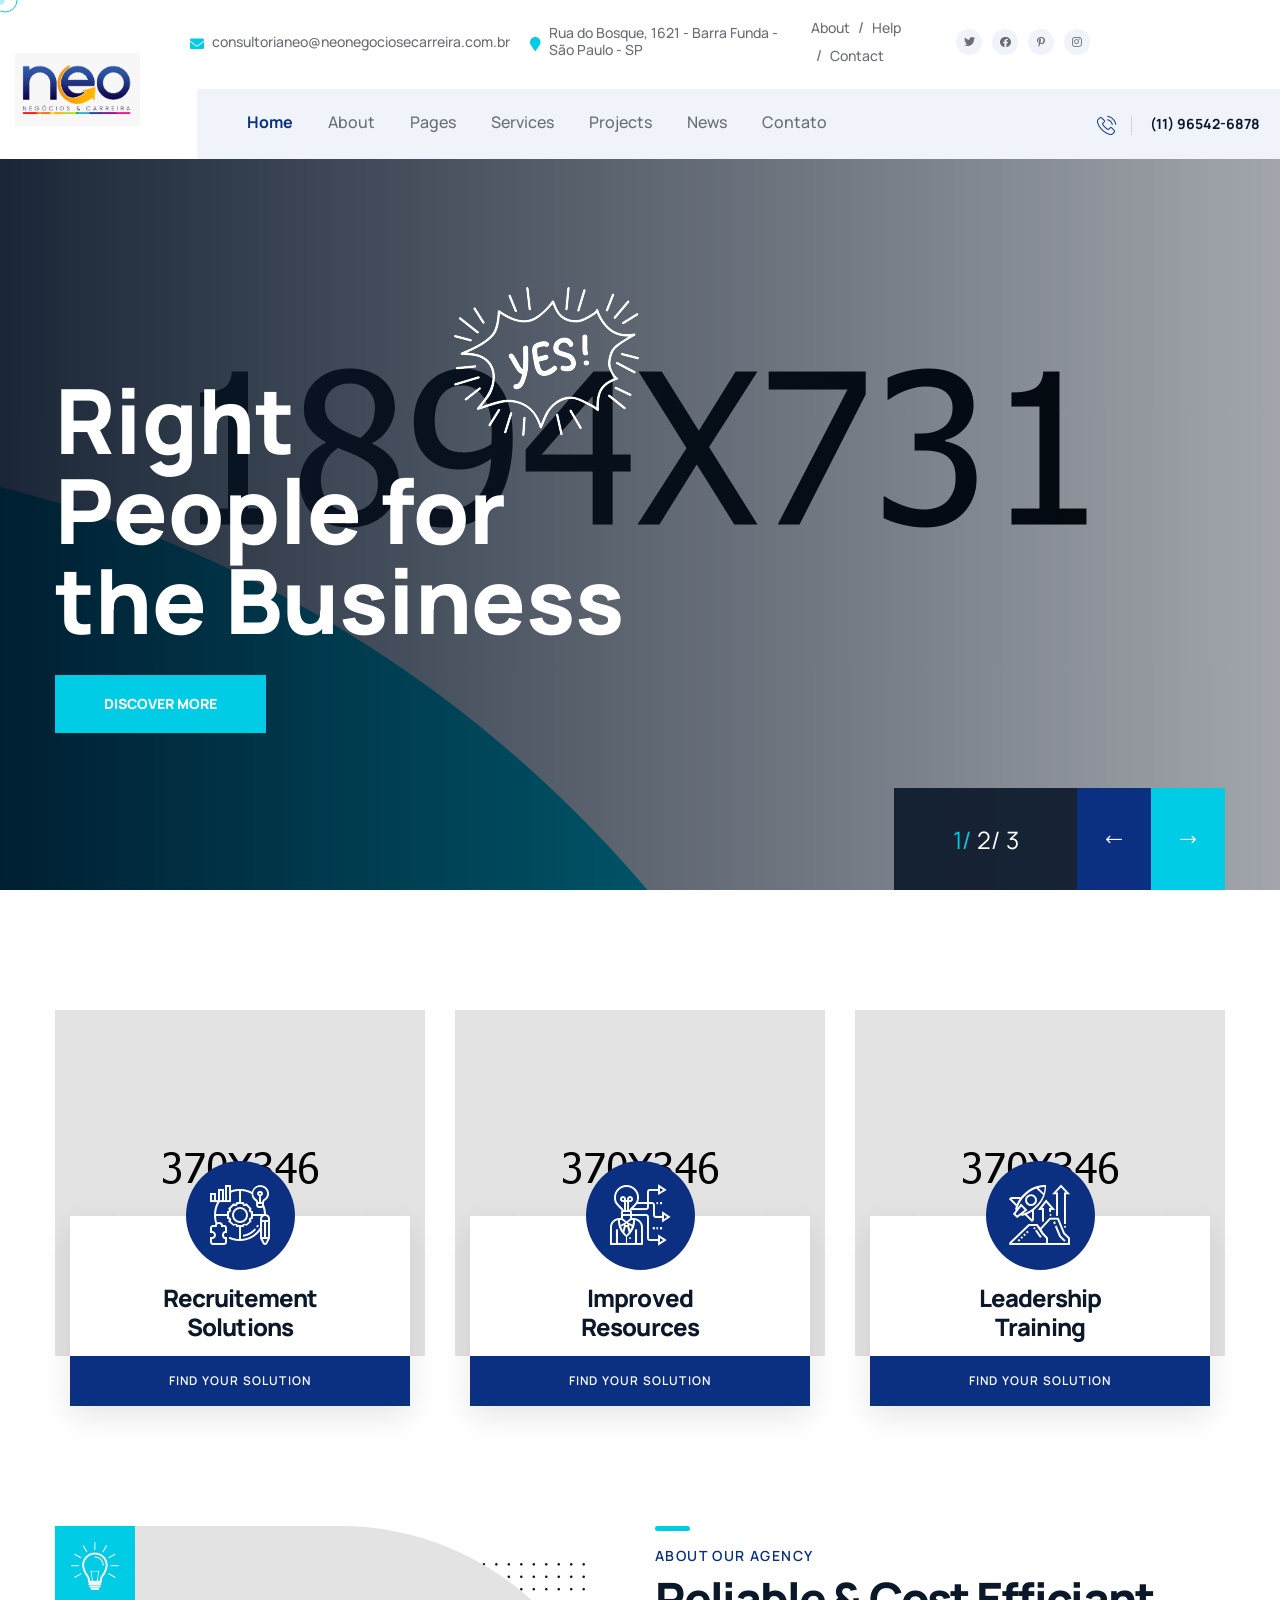
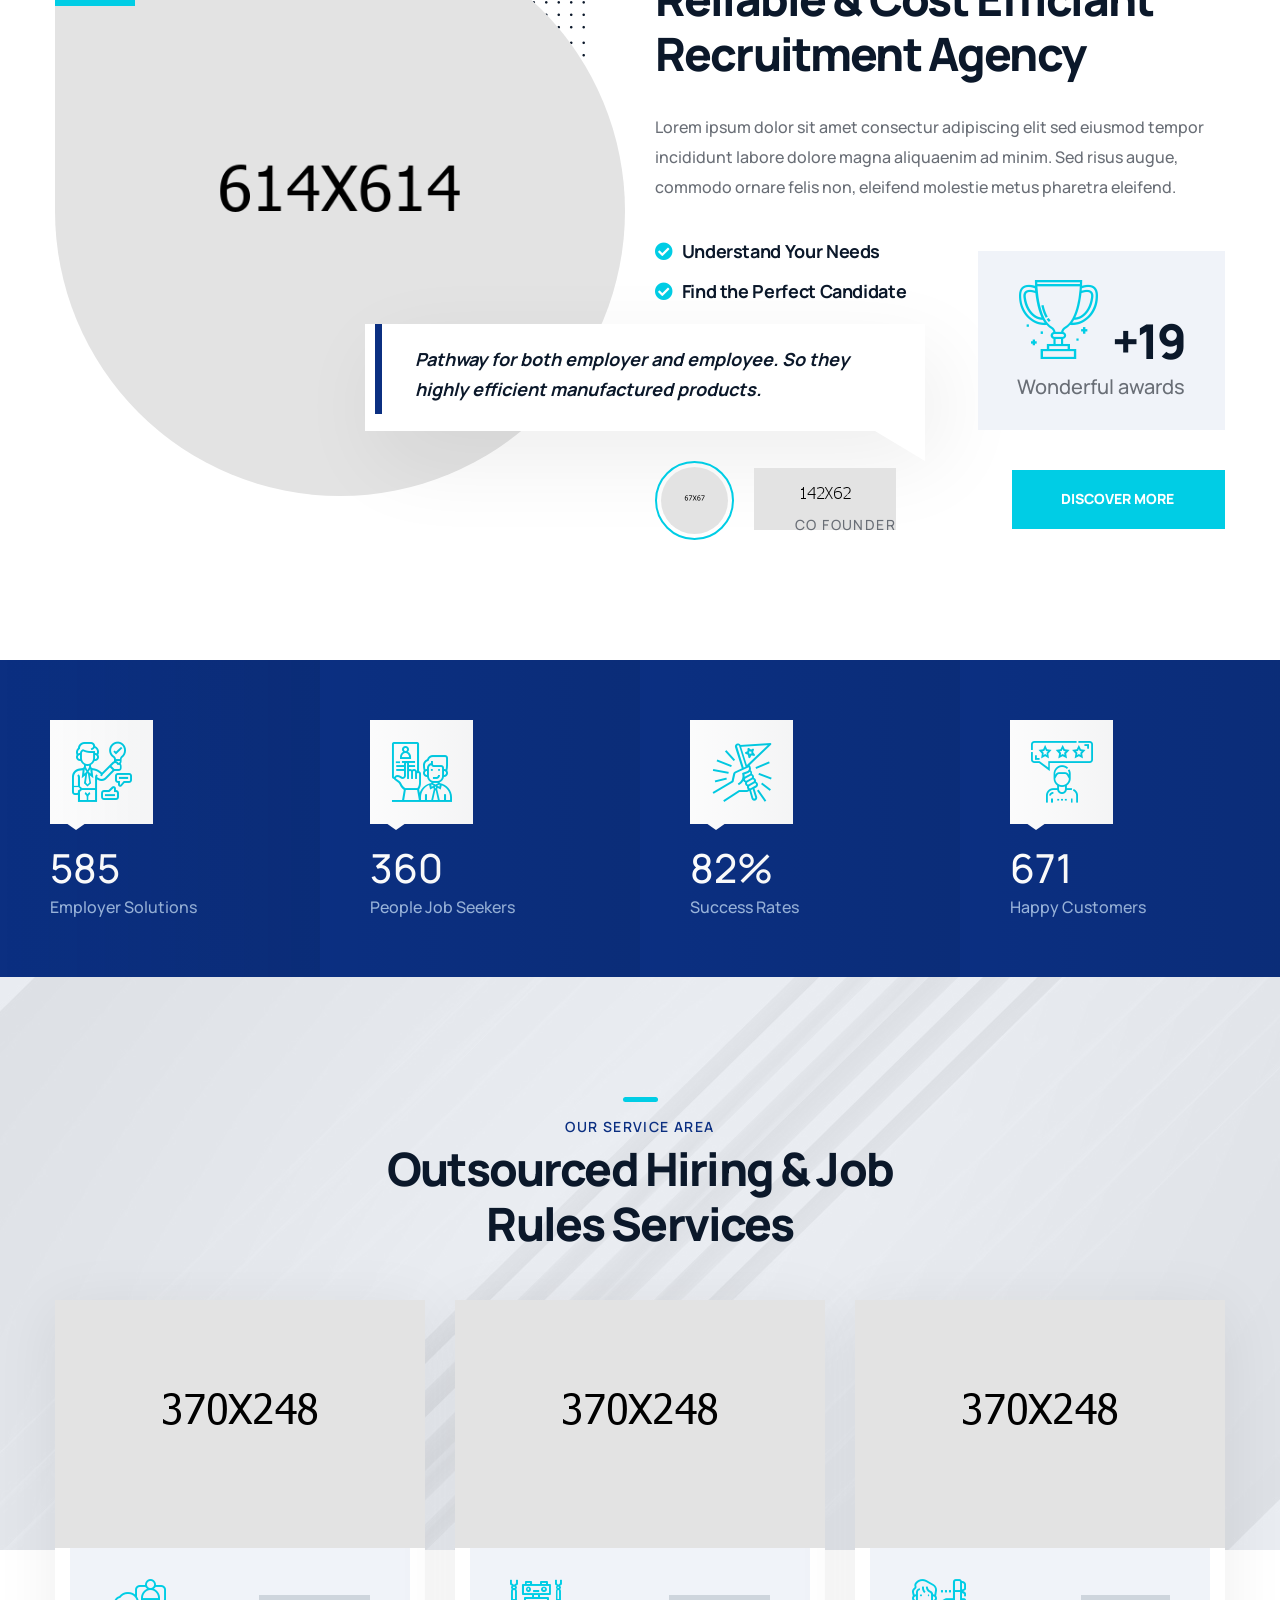
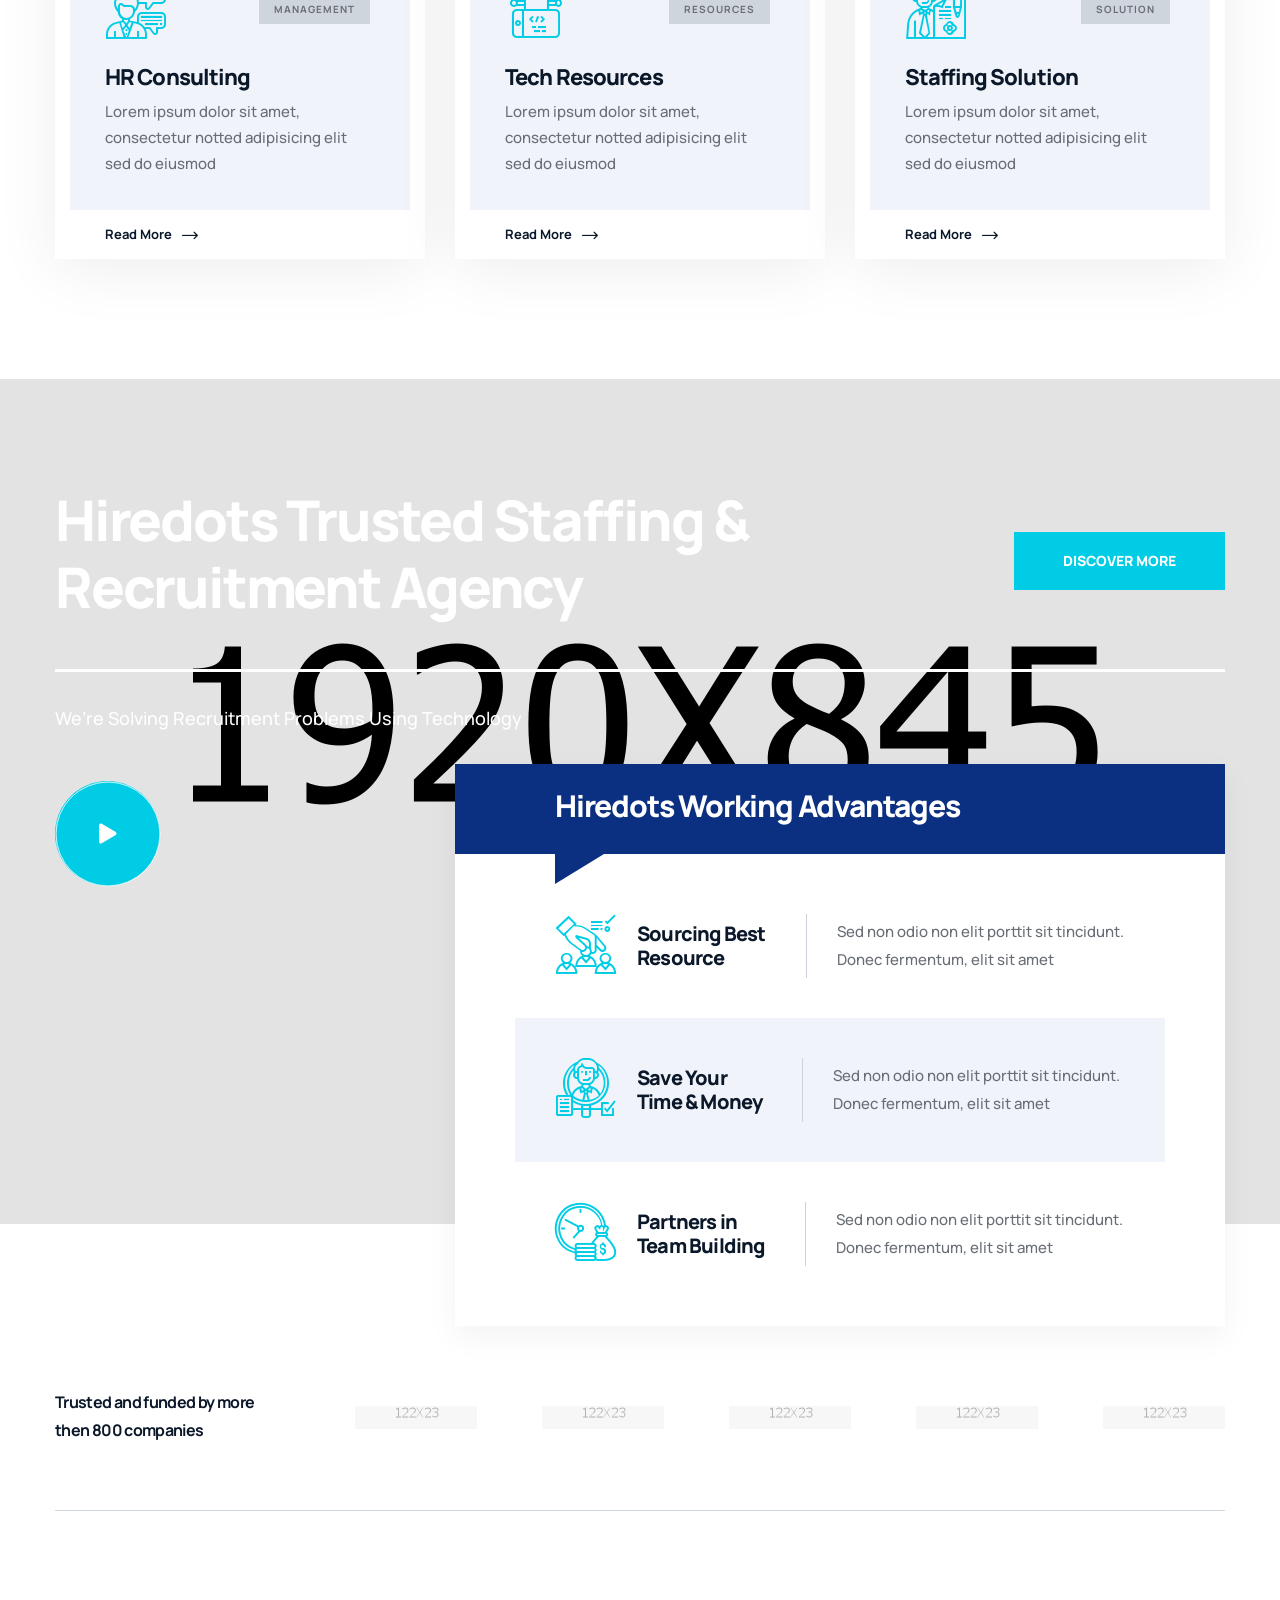
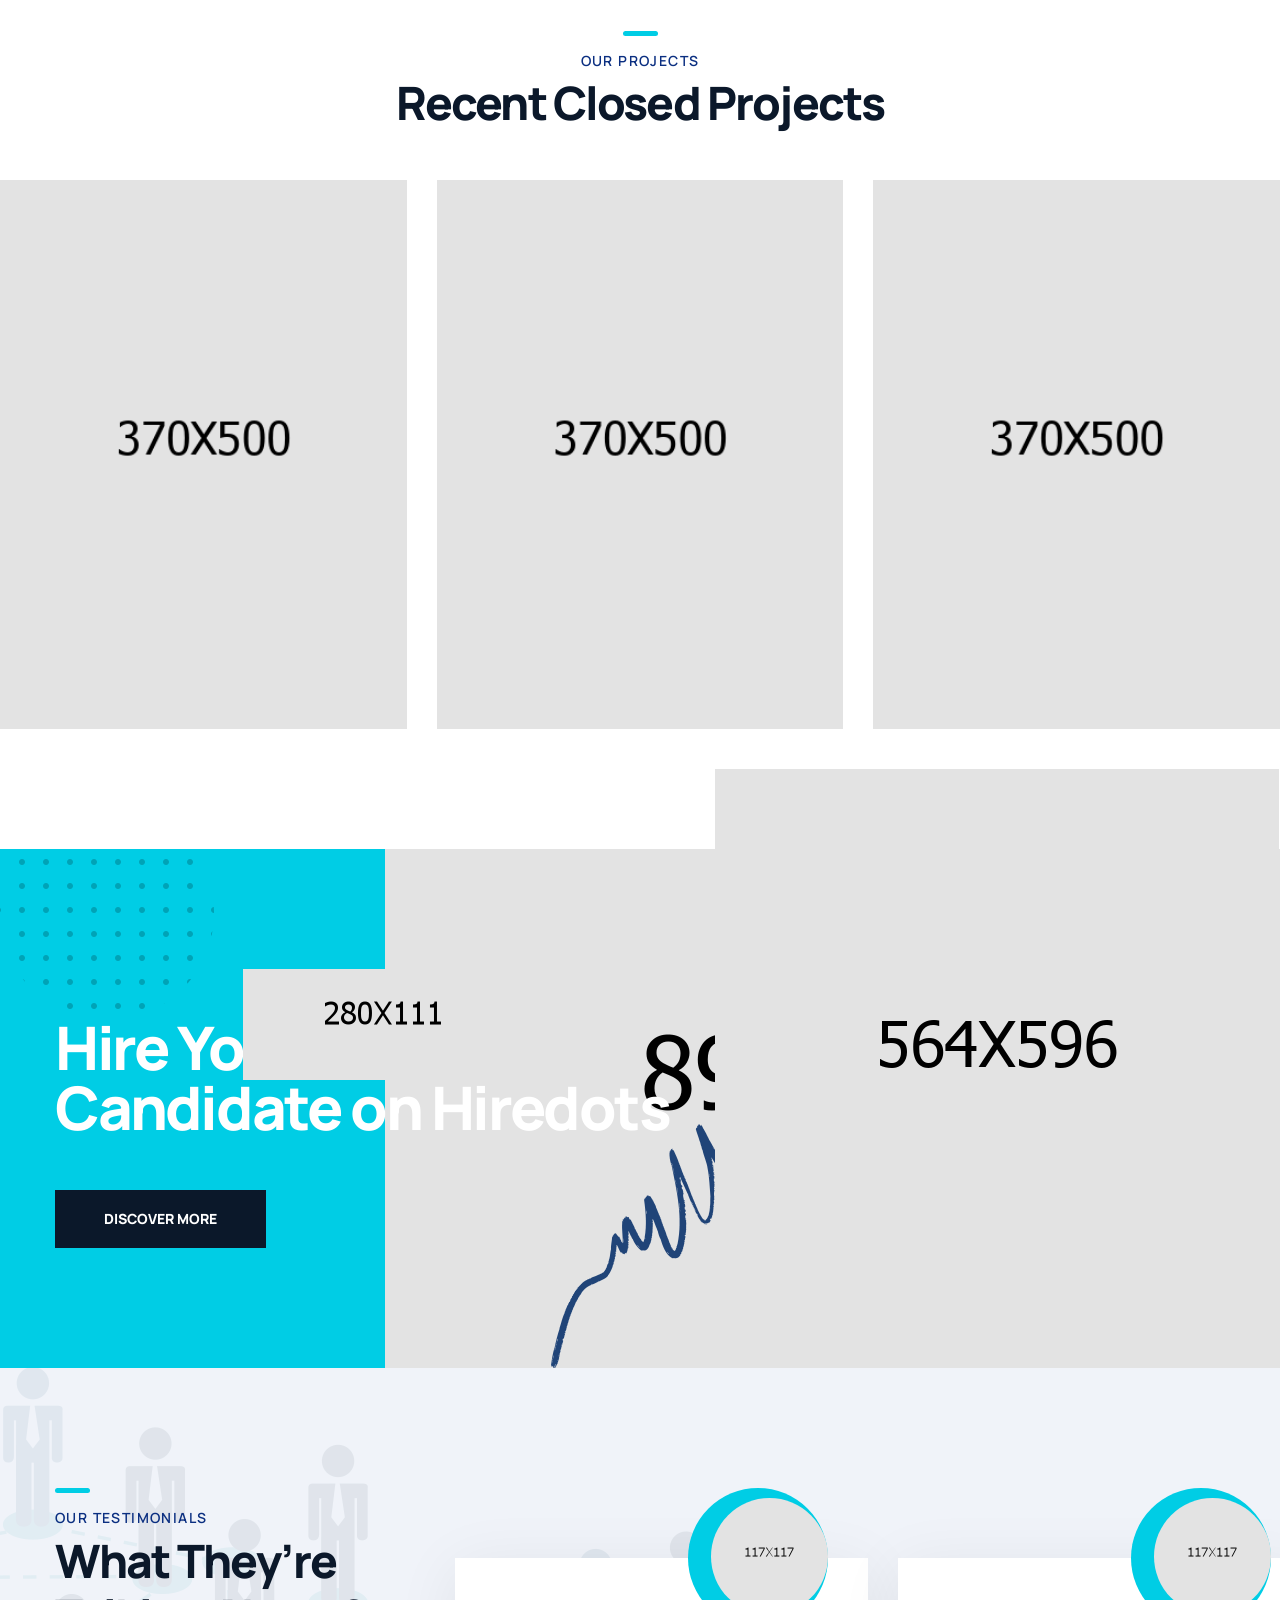
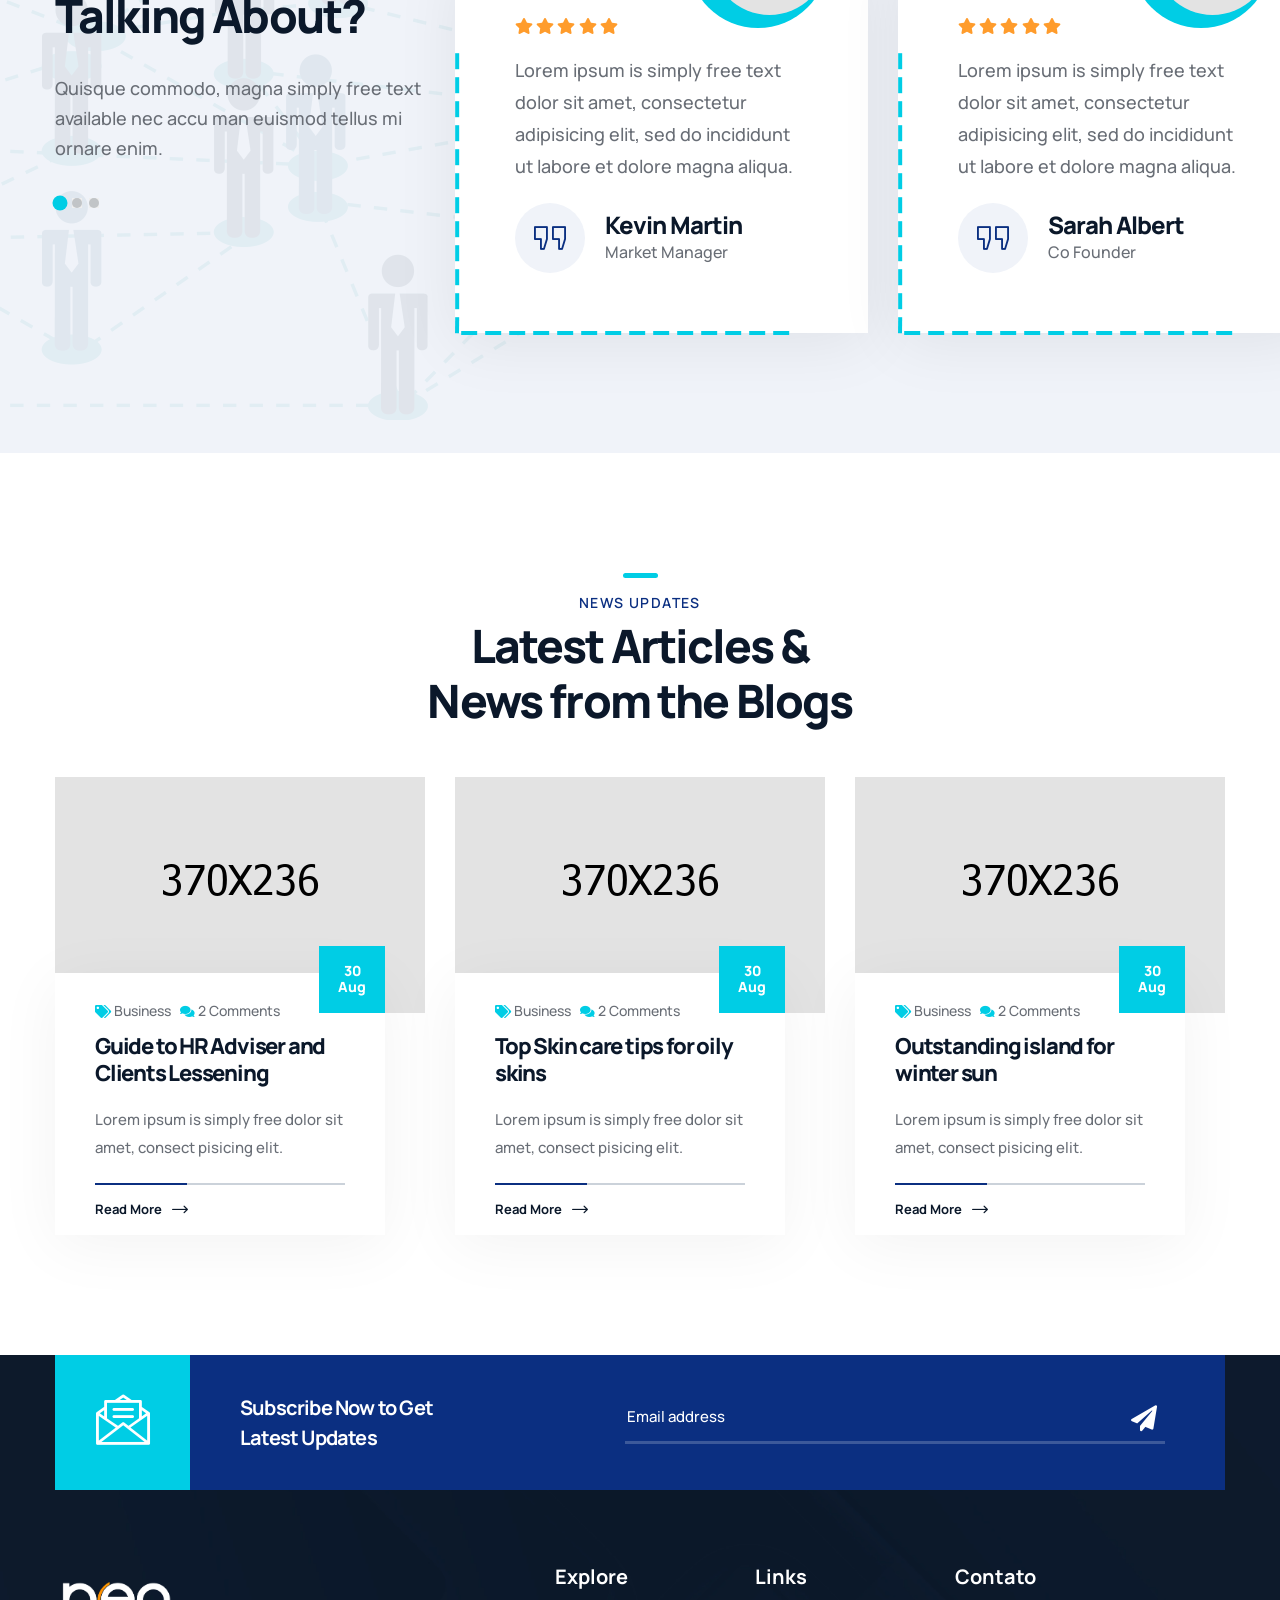
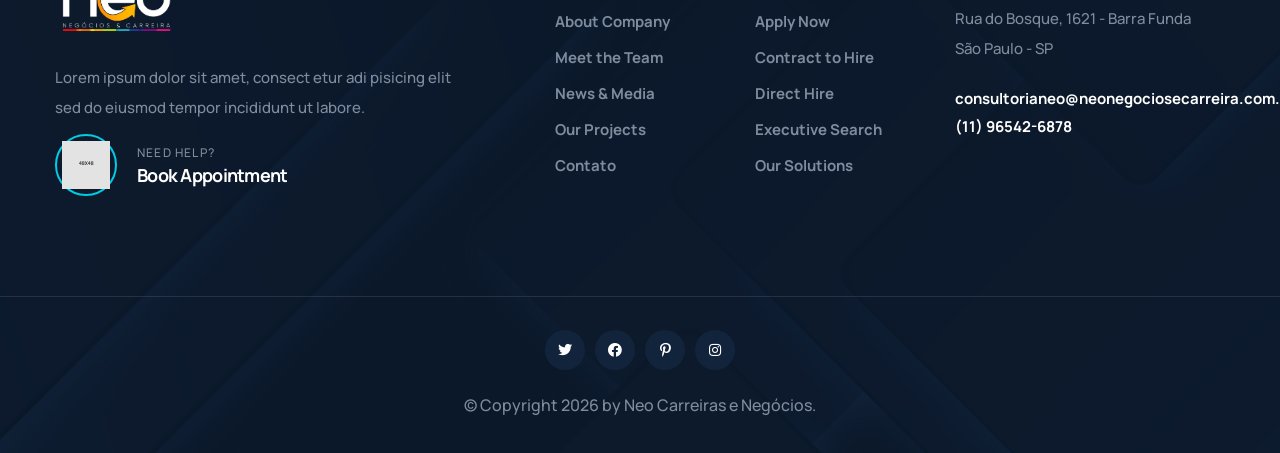
==== index.html @ b3f062ee "initial commit" ====
<!DOCTYPE html>
<html lang="en">

<head>
    <meta charset="UTF-8">
    <meta name="viewport" content="width=device-width, initial-scale=1.0">
    <title>Neo Negócios e Carreira</title>
    <!-- favicons Icons -->
    <link rel="apple-touch-icon" sizes="180x180" href="assets/images/favicons/apple-touch-icon.png">
    <link rel="icon" type="image/png" sizes="32x32" href="assets/images/favicons/favicon-32x32.png">
    <link rel="icon" type="image/png" sizes="16x16" href="assets/images/favicons/favicon-16x16.png">
    <link rel="manifest" href="assets/images/favicons/site.webmanifest">
    <meta name="description" content="Neo Negócios e Carreiras">

    <!-- fonts -->
    <link rel="preconnect" href="https://fonts.googleapis.com">
    <link rel="preconnect" href="https://fonts.gstatic.com" crossorigin>
    <link href="https://fonts.googleapis.com/css2?family=Manrope:wght@300;400;500;600;700;800&display=swap" rel="stylesheet">
    <!-- reey font -->
    <link rel="stylesheet" href="assets/vendors/reey-font/stylesheet.css">


    <link rel="stylesheet" href="assets/vendors/bootstrap/css/bootstrap.min.css">
    <link rel="stylesheet" href="assets/vendors/bootstrap-select/bootstrap-select.min.css">
    <link rel="stylesheet" href="assets/vendors/animate/animate.min.css">
    <link rel="stylesheet" href="assets/vendors/fontawesome/css/all.min.css">
    <link rel="stylesheet" href="assets/vendors/jquery-ui/jquery-ui.css">
    <link rel="stylesheet" href="assets/vendors/jarallax/jarallax.css">
    <link rel="stylesheet" href="assets/vendors/jquery-magnific-popup/jquery.magnific-popup.css">
    <link rel="stylesheet" href="assets/vendors/nouislider/nouislider.min.css">
    <link rel="stylesheet" href="assets/vendors/nouislider/nouislider.pips.css">
    <link rel="stylesheet" href="assets/vendors/slick/slick.css">
    <link rel="stylesheet" href="assets/vendors/hiredots-icons/style.css">
    <link rel="stylesheet" href="assets/vendors/owl-carousel/css/owl.carousel.min.css">
    <link rel="stylesheet" href="assets/vendors/owl-carousel/css/owl.theme.default.min.css">

    <!-- template styles -->
    <link rel="stylesheet" href="assets/css/hiredots.css">
</head>

<body class="custom-cursor">

    <div class="custom-cursor__cursor"></div>
    <div class="custom-cursor__cursor-two"></div>

    <div class="preloader">
        <div class="preloader__image" style="background-image: url(assets/images/neo-logo-transparent.png);"></div>
    </div>
    <!-- /.preloader -->
    <div class="page-wrapper">
        <div class="topbar-one">
            <div class="container-fluid">
                <div class="topbar-one__inner">
                    <ul class="list-unstyled topbar-one__info">
                        <li class="topbar-one__info__item">
                            <i class="fas fa-envelope"></i>
                            <a href="mailto:consultorianeo@neonegociosecarreira.com.br">consultorianeo@neonegociosecarreira.com.br </a>
                        </li>
                        <li class="topbar-one__info__item">
                            <i class="fas fa-map-marker"></i>
                            <a href="(11) 96542 -6878">Rua do Bosque, 1621 - Barra Funda - São Paulo - SP</a>
                        </li>
                    </ul><!-- /.list-unstyled topbar-one__info -->
                    <div class="topbar-one__right">
                        <div class="topbar-one__nav">
                            <ul>
                                <li>
                                    <a href="about.html">About</a>
                                </li>
                                <li>
                                    <a href="faq.html">Help</a>
                                </li>
                                <li>
                                    <a href="contact.html">Contact</a>
                                </li>
                            </ul>
                        </div>
                        <div class="topbar-one__social">
                            <a href="https://twitter.com">
                                <i class="fab fa-twitter" aria-hidden="true"></i>
                                <span class="sr-only">Twitter</span>
                            </a>
                            <a href="https://facebook.com">
                                <i class="fab fa-facebook" aria-hidden="true"></i>
                                <span class="sr-only">Facebook</span>
                            </a>
                            <a href="https://pinterest.com">
                                <i class="fab fa-pinterest-p" aria-hidden="true"></i>
                                <span class="sr-only">Pinterest</span>
                            </a>
                            <a href="https://instagram.com">
                                <i class="fab fa-instagram" aria-hidden="true"></i>
                                <span class="sr-only">Instagram</span>
                            </a>
                        </div><!-- /.topbar-one__social -->
                    </div><!-- /.topbar-one__right -->
                </div><!-- /.topbar-one__inner -->
            </div>
        </div>

        <header class="main-header sticky-header sticky-header--normal">
            <div class="main-header__inner">
                <div class="main-header__logo">
                    <a href="index.html">
                        <img src="assets/images/logo-neo-azul.jpg" alt="neo-logo" width="125">
                    </a>
                </div><!-- /.main-header__logo -->
               
                <div class="main-header__menu">
                    <nav class="main-header__nav main-menu">
                        <ul class="main-menu__list">
                            <li>
                                <a href="index.html">Home</a>
                            </li>

                            <li>
                                <a href="about.html">About</a>
                            </li>
                            <li class="dropdown">
                                <a href="#">Pages</a>
                                <ul>
                                    <li><a href="team-details.html">Team Details</a></li>
                                    <li><a href="jobs.html">Jobs</a></li>
                                    <li><a href="history.html">History</a></li>
                                    <li><a href="faq.html">FAQs</a></li>
                                </ul>
                            </li>
                            <li class="dropdown">
                                <a href="#">Services</a>
                                <ul>
                                    <li><a href="services.html">Services</a></li>
                                    <li><a href="service-d-consulting.html">HR Consulting</a></li>
                                    <li><a href="service-d-resources.html">Tech Resources</a></li>
                                    <li><a href="service-d-hydro-solution.html">Staffing Solution</a></li>
                                    <li><a href="service-d-program.html">Corporate Program</a></li>
                                    <li> <a href="service-d-training.html">Leadership Training</a></li>
                                    <li><a href="service-d-management.html">Staff Management</a></li>
                                </ul>
                            </li>

                            <li class="dropdown">
                                <a href="project.html">Projects</a>
                                <ul>
                                    <li><a href="project.html">Projects</a></li>
                                    <li><a href="project-details.html">Projects Details</a></li>
                                </ul>
                            </li>
                            <li class="dropdown">
                                <a href="#">News</a>
                                <ul>
                                    <li><a href="blog.html">News</a></li>
                                    <li><a href="blog-details.html">News Details</a></li>
                                </ul>
                            </li>
                            <li>
                                <a href="contact.html">Contato</a>
                            </li>
                        </ul>
                    </nav><!-- /.main-header__nav -->
                    <div class="main-header__call">
                        <i class="icon-telephone"></i>
                        <a href="tel:+5511965426878">(11) 96542-6878</a>
                    </div>
                </div>
                <div class="main-header__link">
                    <a class="main-header__btn" href="contact.html">Book <br> Appointment</a>
                </div>
                <div class="mobile-nav__btn mobile-nav__toggler">
                    <span></span>
                    <span></span>
                    <span></span>
                </div><!-- /.mobile-nav__toggler -->
            </div>
        </header>
        <!-- main-slider-start -->
        <section class="main-slider-one">
            <div class="main-slider-one__carousel hiredots-owl__carousel owl-carousel" data-owl-options='{
		"loop": true,
		"animateOut": "slideOutDown",
		"animateIn": "fadeIn",
		"items": 1,
		"autoplay": true,
		"autoplayTimeout": 6000,
		"smartSpeed": 1000,
		"nav": true,
        "navText": ["<span class=\"icon-left-arrow\"></span>","<span class=\"icon-right-arrow\"></span>"],
		"dots": true,
		"dotsData": true,
		"margin": 0
	    }'>
                <div class="item" data-dot="<button>1/</button>">
                    <div class="main-slider-one__item">
                        <div class="main-slider-one__bg" style="background-image: url(assets/images/backgrounds/slider-1-1.jpg);"></div>
                        <div class="main-slider-one__overlay"></div>
                        <div class="main-slider-one__shape" style="background-image: url(assets/images/shapes/slider-1-shape-1.png);"></div>
                        <div class="container">
                            <div class="row">
                                <div class="col-md-12">
                                    <div class="main-slider-one__content">
                                        <div class="main-slider-one__image"><img src="assets/images/shapes/slider-1-shape-2.png" alt="hiredots"></div><!-- slider-layer -->
                                        <h2 class="main-slider-one__title">Right<br> People for<br> the Business</h2><!-- slider-title -->
                                        <div class="main-slider-one__btn">
                                            <a href="services.html" class="hiredots-btn"><span>Discover More</span></a><!-- slider-btn -->
                                        </div>
                                    </div>
                                </div>
                            </div>
                        </div>
                    </div>
                </div>
                <div class="item" data-dot="<button>2/</button>">
                    <div class="main-slider-one__item">
                        <div class="main-slider-one__bg" style="background-image: url(assets/images/backgrounds/slider-1-2.jpg);"></div>
                        <div class="main-slider-one__overlay"></div>
                        <div class="main-slider-one__shape" style="background-image: url(assets/images/shapes/slider-1-shape-1.png);"></div>
                        <div class="container">
                            <div class="row">
                                <div class="col-md-12">
                                    <div class="main-slider-one__content">
                                        <div class="main-slider-one__image"><img src="assets/images/shapes/slider-1-shape-2.png" alt="hiredots"></div><!-- slider-layer -->
                                        <h2 class="main-slider-one__title">Right<br> People for<br> the Business</h2><!-- slider-title -->
                                        <div class="main-slider-one__btn">
                                            <a href="services.html" class="hiredots-btn"><span>Discover More</span></a><!-- slider-btn -->
                                        </div>
                                    </div>
                                </div>
                            </div>
                        </div>
                    </div>
                </div>
                <div class="item" data-dot="<button>3</button>">
                    <div class="main-slider-one__item">
                        <div class="main-slider-one__bg" style="background-image: url(assets/images/backgrounds/slider-1-3.jpg);"></div>
                        <div class="main-slider-one__overlay"></div>
                        <div class="main-slider-one__shape" style="background-image: url(assets/images/shapes/slider-1-shape-1.png);"></div>
                        <div class="container">
                            <div class="row">
                                <div class="col-md-12">
                                    <div class="main-slider-one__content">
                                        <div class="main-slider-one__image"><img src="assets/images/shapes/slider-1-shape-2.png" alt="hiredots"></div><!-- slider-layer -->
                                        <h2 class="main-slider-one__title">Right<br> People for<br> the Business</h2><!-- slider-title -->
                                        <div class="main-slider-one__btn">
                                            <a href="services.html" class="hiredots-btn"><span>Discover More</span></a><!-- slider-btn -->
                                        </div>
                                    </div>
                                </div>
                            </div>
                        </div>
                    </div>
                </div>
            </div>
        </section>
        <!-- main-slider-end -->
        <!-- Feature Start -->
        <section class="feature-one">
            <div class="container">
                <div class="row gutter-y-30">
                    <div class="col-lg-4 col-md-6 wow fadeInUp" data-wow-delay="100ms">
                        <div class="feature-one__item text-center">
                            <div class="feature-one__item__img">
                                <img src="assets/images/resources/feature-1-1.jpg" alt="hiredots">
                            </div>
                            <div class="feature-one__item__content">
                                <div class="feature-one__item__ball"></div>
                                <div class="feature-one__item__icon"><span class="icon-solution"></span></div>
                                <h3 class="feature-one__item__title">Recruitement <br>Solutions</h3>
                                <p class="feature-one__item__text">Lorem ipsum dolor sit amet sed consectur adipiscing elit.</p>
                                <a href="about.html" class="hiredots-btn"><span>Find Your Solution</span></a>
                            </div>
                        </div><!-- feature-item -->
                    </div>
                    <div class="col-lg-4 col-md-6 wow fadeInUp" data-wow-delay="200ms">
                        <div class="feature-one__item text-center">
                            <div class="feature-one__item__img">
                                <img src="assets/images/resources/feature-1-2.jpg" alt="hiredots">
                            </div>
                            <div class="feature-one__item__content">
                                <div class="feature-one__item__ball"></div>
                                <div class="feature-one__item__icon"><span class="icon-creative-idea"></span></div>
                                <h3 class="feature-one__item__title">Improved <br>Resources</h3>
                                <p class="feature-one__item__text">Lorem ipsum dolor sit amet sed consectur adipiscing elit.</p>
                                <a href="about.html" class="hiredots-btn"><span>Find Your Solution</span></a>
                            </div>
                        </div><!-- feature-item -->
                    </div>
                    <div class="col-lg-4 col-md-6 wow fadeInUp" data-wow-delay="300ms">
                        <div class="feature-one__item text-center">
                            <div class="feature-one__item__img">
                                <img src="assets/images/resources/feature-1-3.jpg" alt="hiredots">
                            </div>
                            <div class="feature-one__item__content">
                                <div class="feature-one__item__ball"></div>
                                <div class="feature-one__item__icon"><span class="icon-mission"></span></div>
                                <h3 class="feature-one__item__title">Leadership <br>Training</h3>
                                <p class="feature-one__item__text">Lorem ipsum dolor sit amet sed consectur adipiscing elit.</p>
                                <a href="about.html" class="hiredots-btn"><span>Find Your Solution</span></a>
                            </div>
                        </div><!-- feature-item -->
                    </div>
                </div>
            </div>
        </section>
        <!-- Feature End -->
        <section class="about-one">
            <div class="container">
                <div class="row">
                    <div class="col-xl-6">
                        <div class="about-one__image wow fadeInLeft" data-wow-delay="300ms">
                            <div class="about-one__image-one">
                                <img src="assets/images/resources/about-1-1.jpg" alt="hiredots">
                                <img class="about-one__image-one__shape" src="assets/images/resources/about-1-shape-1.png" alt="hiredots">
                            </div>
                            <div class="about-one__image-icon"><img src="assets/images/resources/about-1-bulb.png" alt="hiredots"></div>
                        </div><!-- /.why-choose-two__image -->
                    </div><!-- /.col-lg-6 -->
                    <div class="col-xl-6 wow fadeInRight" data-wow-delay="300ms">
                        <div class="about-one__content">
                            <div class="sec-title text-left">

                                <h6 class="sec-title__tagline">about our agency</h6><!-- /.sec-title__tagline -->

                                <h3 class="sec-title__title">Reliable & Cost Efficiant <br>Recruitment Agency</h3><!-- /.sec-title__title -->
                            </div><!-- /.sec-title -->
                            <p class="about-one__content__text">
                                Lorem ipsum dolor sit amet consectur adipiscing elit sed eiusmod tempor incididunt labore dolore magna aliquaenim ad minim.
                                Sed risus augue, commodo ornare felis non, eleifend molestie metus pharetra eleifend.
                            </p>
                            <div class="row">
                                <div class="col-md-6">
                                    <ul class="about-one__content__list">
                                        <li><span class="fa fa-check-circle"></span>Understand Your Needs</li>
                                        <li><span class="fa fa-check-circle"></span>Find the Perfect Candidate</li>
                                    </ul>
                                    <div class="about-one__content__quote">
                                        Pathway for both employer and employee. So they highly efficient manufactured products.
                                    </div>
                                    <div class="about-one__content__author">
                                        <div class="about-one__content__author__thumb">
                                            <img src="assets/images/resources/about-1-author.jpg" alt="hiredots">
                                        </div>
                                        <div class="about-one__content__author__meta"><img src="assets/images/resources/about-sign.png" alt="hiredots">Co Founder</div>
                                    </div>
                                </div>
                                <div class="col-md-6">
                                    <div class="about-one__award">
                                        <div class="about-one__award__content">
                                            <div class="about-one__award__icon"><i class="icon-trophy"></i></div>
                                            <div class="about-one__award__count count-box">+<span class="count-text" data-stop="23" data-speed="1500"></span></div>
                                        </div>
                                        <p class="about-one__award__text">Wonderful awards</p>
                                    </div>
                                    <a href="about.html" class="hiredots-btn hiredots-btn--base"><span>Discover more</span></a>
                                </div>
                            </div>
                        </div><!-- /.why-choose-two__content -->
                    </div><!-- /.col-lg-6 -->
                </div><!-- /.row -->
            </div><!-- /.container -->
        </section><!-- /.about-one -->
        <section class="funfact-one">
            <div class="container">
                <div class="row">
                    <div class="col-lg-3 col-md-6">
                        <div class="funfact-one__item">
                            <div class="funfact-one__icon"><span class="icon-business-idea"></span></div><!-- /.funfact-one__icon -->
                            <div class="funfact-one__count count-box"><span class="count-text" data-stop="697" data-speed="1500"></span></div><!-- /.funfact-one__count -->
                            <p class="funfact-one__text">Employer Solutions</p><!-- /.funfact-one__text -->
                        </div><!-- /.funfact-one__item -->
                    </div>
                    <div class="col-lg-3 col-md-6">
                        <div class="funfact-one__item">
                            <div class="funfact-one__icon"><span class="icon-recruit"></span></div><!-- /.funfact-one__icon -->
                            <div class="funfact-one__count count-box"><span class="count-text" data-stop="430" data-speed="1500"></span></div><!-- /.funfact-one__count -->
                            <p class="funfact-one__text">People Job Seekers</p><!-- /.funfact-one__text -->
                        </div><!-- /.funfact-one__item -->
                    </div>
                    <div class="col-lg-3 col-md-6">
                        <div class="funfact-one__item">
                            <div class="funfact-one__icon"><span class="icon-success"></span></div><!-- /.funfact-one__icon -->
                            <div class="funfact-one__count count-box"><span class="count-text" data-stop="98" data-speed="1500"></span>%</div><!-- /.funfact-one__count -->
                            <p class="funfact-one__text">Success Rates</p><!-- /.funfact-one__text -->
                        </div><!-- /.funfact-one__item -->
                    </div>
                    <div class="col-lg-3 col-md-6">
                        <div class="funfact-one__item">
                            <div class="funfact-one__icon"><span class="icon-customer-review"></span></div><!-- /.funfact-one__icon -->
                            <div class="funfact-one__count count-box"><span class="count-text" data-stop="800" data-speed="1500"></span></div><!-- /.funfact-one__count -->
                            <p class="funfact-one__text">Happy Customers</p><!-- /.funfact-one__text -->
                        </div><!-- /.funfact-one__item -->
                    </div>
                </div><!-- /.list-unstyled funfact-one__list -->
            </div><!-- /.container -->
        </section><!-- /.funfact-one -->
        <section class="service-one" style="background-image: url(assets/images/shapes/service-bg-1.jpg);">
            <div class="container">
                <div class="sec-title text-center">

                    <h6 class="sec-title__tagline">Our Service area</h6><!-- /.sec-title__tagline -->

                    <h3 class="sec-title__title">Outsourced Hiring & Job <br>Rules Services</h3><!-- /.sec-title__title -->
                </div><!-- /.sec-title -->
                <div class="row gutter-y-30">
                    <div class="col-md-6 col-lg-4">
                        <div class="service-one-card service-card-two" data-wow-duration="1500ms" data-wow-delay="0ms">
                            <div class="service-one-card__image">
                                <img src="assets/images/services/sv-1.jpg" alt="HR Consulting">
                            </div><!-- /.service-one-card__image -->
                            <div class="service-one-card__content">
                                <div class="service-one-card__icon">
                                    <i class="icon-consulting"></i>
                                    <a href="services.html" class="service-one-card__cat">Management</a>
                                </div><!-- /.service-one-card__price -->
                                <h3 class="service-one-card__title">
                                    <a href="service-d-consulting.html">HR Consulting</a>
                                </h3><!-- /.service-one-card__title -->

                                <p class="service-one-card__text">Lorem ipsum dolor sit amet, consectetur notted adipisicing elit sed do eiusmod</p>
                                <!-- /.service-one-card__text -->
                            </div><!-- /.service-one-card__content -->
                            <a href="service-d-consulting.html" class="service-one-card__link">
                                Read More
                                <i class="icon-right-arrow"></i>
                            </a><!-- /.blog-card__link -->
                        </div><!-- /.service-one-card -->
                    </div><!-- /.col-md-6 col-lg-4 -->
                    <div class="col-md-6 col-lg-4">
                        <div class="service-one-card service-card-two" data-wow-duration="1500ms" data-wow-delay="1ms">
                            <div class="service-one-card__image">
                                <img src="assets/images/services/sv-2.jpg" alt="Tech Resources">
                            </div><!-- /.service-one-card__image -->
                            <div class="service-one-card__content">
                                <div class="service-one-card__icon">
                                    <i class="icon-controller"></i>
                                    <a href="services.html" class="service-one-card__cat">Resources</a>
                                </div><!-- /.service-one-card__price -->
                                <h3 class="service-one-card__title">
                                    <a href="service-d-resources.html">Tech Resources</a>
                                </h3><!-- /.service-one-card__title -->

                                <p class="service-one-card__text">Lorem ipsum dolor sit amet, consectetur notted adipisicing elit sed do eiusmod</p>
                                <!-- /.service-one-card__text -->
                            </div><!-- /.service-one-card__content -->
                            <a href="service-d-resources.html" class="service-one-card__link">
                                Read More
                                <i class="icon-right-arrow"></i>
                            </a><!-- /.blog-card__link -->
                        </div><!-- /.service-one-card -->
                    </div><!-- /.col-md-6 col-lg-4 -->
                    <div class="col-md-6 col-lg-4">
                        <div class="service-one-card service-card-two" data-wow-duration="1500ms" data-wow-delay="1ms">
                            <div class="service-one-card__image">
                                <img src="assets/images/services/sv-3.jpg" alt="Staffing Solution">
                            </div><!-- /.service-one-card__image -->
                            <div class="service-one-card__content">
                                <div class="service-one-card__icon">
                                    <i class="icon-policy"></i>
                                    <a href="services.html" class="service-one-card__cat">Solution</a>
                                </div><!-- /.service-one-card__price -->
                                <h3 class="service-one-card__title">
                                    <a href="service-d-resources.html">Staffing Solution</a>
                                </h3><!-- /.service-one-card__title -->

                                <p class="service-one-card__text">Lorem ipsum dolor sit amet, consectetur notted adipisicing elit sed do eiusmod</p>
                                <!-- /.service-one-card__text -->
                            </div><!-- /.service-one-card__content -->
                            <a href="service-d-resources.html" class="service-one-card__link">
                                Read More
                                <i class="icon-right-arrow"></i>
                            </a><!-- /.blog-card__link -->
                        </div><!-- /.service-one-card -->
                    </div><!-- /.col-md-6 col-lg-4 -->
                </div><!-- /.row -->
            </div><!-- /.container -->
        </section><!-- /.service-one -->
        <!-- Call To Action Start -->
        <section class="cta-one" style="background-image: url(assets/images/backgrounds/video-bg-1-1.png);">
            <div class="container">
                <div class="row">
                    <div class="col-md-8 col-xl-8 wow fadeInLeft" data-wow-delay="200ms">
                        <h2 class="cta-one__title">Hiredots Trusted Staffing & Recruitment Agency</h2>
                    </div>
                    <div class="col-md-4 col-xl-4 text-end wow fadeInRight" data-wow-delay="300ms">
                        <a href="about.html" class="hiredots-btn hiredots-btn--base"><span>Discover more</span></a><!-- /.btn -->
                    </div>
                </div>
                <div class="cta-one__text wow fadeInUp" data-wow-delay="400ms">
                    <p>We’re Solving Recruitment Problems Using Technology</p>
                </div>
                <div class="row">
                    <div class="col-lg-2 col-xl-4 wow fadeInUp">
                        <a href="https://www.youtube.com/watch?v=h9MbznbxlLc" class="video-popup">
                            <i class="fa fa-play"></i>
                        </a>
                    </div>
                    <div class="col-lg-10 col-xl-8 wow fadeInUp">
                        <div class="cta-one__content">
                            <h3 class="cta-one__content__title">Hiredots Working Advantages</h3>
                            <div class="cta-one__content__list">
                                <div class="cta-one__content__list__icon"><i class="icon-recruitment"></i></div>
                                <h3 class="cta-one__content__list__title">Sourcing Best <br>Resource</h3>
                                <p class="cta-one__content__list__info">Sed non odio non elit porttit sit tincidunt.<br> Donec fermentum, elit sit amet</p>
                            </div>
                            <div class="cta-one__content__list cta-one__content__list--bg">
                                <div class="cta-one__content__list__icon"><i class="icon-background-check"></i></div>
                                <h3 class="cta-one__content__list__title">Save Your <br>Time &amp; Money</h3>
                                <p class="cta-one__content__list__info">Sed non odio non elit porttit sit tincidunt.<br> Donec fermentum, elit sit amet</p>
                            </div>
                            <div class="cta-one__content__list">
                                <div class="cta-one__content__list__icon"><i class="icon-save-time"></i></div>
                                <h3 class="cta-one__content__list__title">Partners in <br>Team Building</h3>
                                <p class="cta-one__content__list__info">Sed non odio non elit porttit sit tincidunt.<br> Donec fermentum, elit sit amet</p>
                            </div>
                        </div>
                    </div>
                </div>
            </div>
        </section>
        <!-- Call To Action End -->
        <div class="client-carousel ">
            <div class="container">
                <div class="row">
                    <div class="col-xl-3">
                        <h3 class="client-carousel__title">Trusted and funded by more<br> then 800 companies</h3>
                    </div>
                    <div class="col-xl-9">
                        <div class="client-carousel__one hiredots-owl__carousel owl-theme owl-carousel" data-owl-options='{
                    "items": 5,
                    "margin": 65,
                    "smartSpeed": 700,
                    "loop":true,
                    "autoplay": 6000,
                    "nav":false,
                    "dots":false,
                    "navText": ["<span class=\"fa fa-angle-left\"></span>","<span class=\"fa fa-angle-right\"></span>"],
                    "responsive":{
                        "0":{
                            "items":1,
                            "margin": 0
                        },
                        "360":{
                            "items":2,
                            "margin": 30
                        },
                        "575":{
                            "items":3,
                            "margin": 30
                        },
                        "768":{
                            "items":3,
                            "margin": 40
                        },
                        "992":{
                            "items": 4,
                            "margin": 40
                        },
                        "1200":{
                            "items": 5
                        }
                    }
                    }'>
                            <div class="client-carousel__one__item">
                                <img src="assets/images/resources/brand-1-1.png" alt="hiredots">
                            </div><!-- /.owl-slide-item-->
                            <div class="client-carousel__one__item">
                                <img src="assets/images/resources/brand-1-1.png" alt="hiredots">
                            </div><!-- /.owl-slide-item-->
                            <div class="client-carousel__one__item">
                                <img src="assets/images/resources/brand-1-1.png" alt="hiredots">
                            </div><!-- /.owl-slide-item-->
                            <div class="client-carousel__one__item">
                                <img src="assets/images/resources/brand-1-1.png" alt="hiredots">
                            </div><!-- /.owl-slide-item-->
                            <div class="client-carousel__one__item">
                                <img src="assets/images/resources/brand-1-1.png" alt="hiredots">
                            </div><!-- /.owl-slide-item-->
                            <div class="client-carousel__one__item">
                                <img src="assets/images/resources/brand-1-1.png" alt="hiredots">
                            </div><!-- /.owl-slide-item-->
                            <div class="client-carousel__one__item">
                                <img src="assets/images/resources/brand-1-1.png" alt="hiredots">
                            </div><!-- /.owl-slide-item-->
                            <div class="client-carousel__one__item">
                                <img src="assets/images/resources/brand-1-1.png" alt="hiredots">
                            </div><!-- /.owl-slide-item-->
                            <div class="client-carousel__one__item">
                                <img src="assets/images/resources/brand-1-1.png" alt="hiredots">
                            </div><!-- /.owl-slide-item-->
                            <div class="client-carousel__one__item">
                                <img src="assets/images/resources/brand-1-1.png" alt="hiredots">
                            </div><!-- /.owl-slide-item-->
                        </div><!-- /.thm-owl__slider -->
                    </div>
                </div>
                <div class="client-carousel__border"></div>
            </div><!-- /.container -->
        </div><!-- /.client-carousel -->
        <div class="project-one">
            <div class="container">
                <div class="sec-title text-center">

                    <h6 class="sec-title__tagline">Our projects</h6><!-- /.sec-title__tagline -->

                    <h3 class="sec-title__title">Recent Closed Projects</h3><!-- /.sec-title__title -->
                </div><!-- /.sec-title -->
            </div>
            <div class="project-one__carousel hiredots-owl__carousel hiredots-owl__carousel--with-shadow hiredots-owl__carousel--basic-nav owl-carousel owl-theme" data-owl-options='{
		"items": 1,
		"margin": 30,
		"loop": false,
		"smartSpeed": 700,
		"nav": false,
		"navText": ["<span class=\"fa fa-angle-left\"></span>","<span class=\"fa fa-angle-right\"></span>"],
		"dots": false,
		"autoplay": false,
		"responsive": {
			"0": {
				"items": 1
			},
			"576": {
				"items": 2
			},
			"992": {
				"items": 3
			},
			"1300": {
				"items": 3.5
			},
			"1600": {
				"items": 4.83
			}
		}
		}'>
                <div class="item">
                    <div class="project-one__card wow fadeInUp" data-wow-duration='1500ms' data-wow-delay='1ms'>
                        <div class="project-one__img">
                            <img src="assets/images/project/project-1-1.jpg" alt="Staffing Solution">
                        </div>
                        <div class="project-one__content">
                            <span class="project-one__tagline">Resources</span>
                            <h3 class="project-one__title"><a href="project-details.html">Staffing Solution</a></h3>
                        </div>
                    </div>
                </div>
                <div class="item">
                    <div class="project-one__card wow fadeInUp" data-wow-duration='1500ms' data-wow-delay='1ms'>
                        <div class="project-one__img">
                            <img src="assets/images/project/project-1-2.jpg" alt="Staffing Solution">
                        </div>
                        <div class="project-one__content">
                            <span class="project-one__tagline">Resources</span>
                            <h3 class="project-one__title"><a href="project-details.html">Staffing Solution</a></h3>
                        </div>
                    </div>
                </div>
                <div class="item">
                    <div class="project-one__card wow fadeInUp" data-wow-duration='1500ms' data-wow-delay='1ms'>
                        <div class="project-one__img">
                            <img src="assets/images/project/project-1-3.jpg" alt="Staffing Solution">
                        </div>
                        <div class="project-one__content">
                            <span class="project-one__tagline">Resources</span>
                            <h3 class="project-one__title"><a href="project-details.html">Staffing Solution</a></h3>
                        </div>
                    </div>
                </div>
                <div class="item">
                    <div class="project-one__card wow fadeInUp" data-wow-duration='1500ms' data-wow-delay='1ms'>
                        <div class="project-one__img">
                            <img src="assets/images/project/project-1-4.jpg" alt="Staffing Solution">
                        </div>
                        <div class="project-one__content">
                            <span class="project-one__tagline">Resources</span>
                            <h3 class="project-one__title"><a href="project-details.html">Staffing Solution</a></h3>
                        </div>
                    </div>
                </div>
                <div class="item">
                    <div class="project-one__card wow fadeInUp" data-wow-duration='1500ms' data-wow-delay='1ms'>
                        <div class="project-one__img">
                            <img src="assets/images/project/project-1-5.jpg" alt="Staffing Solution">
                        </div>
                        <div class="project-one__content">
                            <span class="project-one__tagline">Resources</span>
                            <h3 class="project-one__title"><a href="project-details.html">Staffing Solution</a></h3>
                        </div>
                    </div>
                </div>
                <div class="item">
                    <div class="project-one__card wow fadeInUp" data-wow-duration='1500ms' data-wow-delay='1ms'>
                        <div class="project-one__img">
                            <img src="assets/images/project/project-1-6.jpg" alt="Staffing Solution">
                        </div>
                        <div class="project-one__content">
                            <span class="project-one__tagline">Resources</span>
                            <h3 class="project-one__title"><a href="project-details.html">Staffing Solution</a></h3>
                        </div>
                    </div>
                </div>
            </div>
        </div>
        <!-- Call To Action Start -->
        <section class="cta-two" style="background-image: url(assets/images/resources/cta-2-2.png);">
            <div class="cta-two__shape-one"><img src="assets/images/shapes/cta-2-shape-1.png" alt="hiredots"></div>
            <div class="cta-two__shape-two"><img src="assets/images/shapes/cta-2-shape-2.png" alt="hiredots"></div>
            <div class="container">
                <div class="row">
                    <div class="col-lg-7 wow fadeInLeft" data-wow-delay="200ms">
                        <div class="cta-two__content">
                            <div class="cta-two__sub-title"><img src="assets/images/resources/cta-2-sub-title.png" alt="hiredots"></div>
                            <h2 class="cta-two__title">Hire Your Next Candidate on Hiredots</h2>
                            <a href="about.html" class="hiredots-btn"><span>Discover more</span></a><!-- /.btn -->
                        </div>
                    </div>
                    <div class="col-lg-5 wow fadeInRight" data-wow-delay="300ms">
                        <div class="cta-two__image">
                            <img src="assets/images/shapes/cta-2-1.png" alt="hiredots">
                        </div>
                    </div>
                </div>
            </div>
        </section>
        <!-- Call To Action End -->
        <div class="testimonials-one background-gray">
            <div class="testimonials-one__shape">
                <img src="assets/images/shapes/testimonail-share.png" alt="">
            </div>
            <div class="container">
                <div class="row">
                    <div class="col-xl-4">
                        <div class="testimonials-one__sec-title">
                            <div class="sec-title text-left">

                                <h6 class="sec-title__tagline">our testimonials</h6><!-- /.sec-title__tagline -->

                                <h3 class="sec-title__title">What They’re <br> Talking About?</h3><!-- /.sec-title__title -->
                            </div><!-- /.sec-title -->
                            <p class="testimonials-one__text">
                                Quisque commodo, magna simply free text available nec accu man euismod tellus mi ornare enim.
                            </p>
                            <div class="testimonials-one__dots"></div>
                        </div>
                    </div>
                    <div class="col-xl-8">
                        <div class="hiredots-stretch-element-inside-column">
                            <div class="testimonials-one__carousel hiredots-owl__carousel hiredots-owl__carousel--with-shadow hiredots-owl__carousel--basic-nav owl-carousel" data-owl-options='{
							"items": 1,
							"margin": 30,
							"loop": true,
							"smartSpeed": 700,
							"nav": false,
							"navText": ["<span class=\"fa fa-angle-left\"></span>","<span class=\"fa fa-angle-right\"></span>"],
							"dots": true,
							"dotsContainer":".testimonials-one__dots",
							"autoplay": false,
							"responsive": {
								"0": {
									"items": 1
								},
								"768": {
									"items": 1.93
								}
							}
						}'>
                                <div class="item">
                                    <div class="testimonials-card wow fadeInUp" data-wow-duration='1500ms' data-wow-delay='000ms'>
                                        <div class="testimonials-card__inner">
                                            <div class="testimonials-card__top">
                                                <div class="testimonials-card__image">
                                                    <img src="assets/images/resources/testi-1-1.jpg" alt="Kevin martin">
                                                </div><!-- /.testimonials-card__image -->
                                                <div class="testimonials-card__top__left">
                                                    <div class="testimonials-card__rating">
                                                        <i class="fa fa-star"></i>
                                                        <i class="fa fa-star"></i>
                                                        <i class="fa fa-star"></i>
                                                        <i class="fa fa-star"></i>
                                                        <i class="fa fa-star"></i>
                                                    </div><!-- /.testimonials-card__rating -->
                                                    <div class="testimonials-card__content">
                                                        Lorem ipsum is simply free text dolor sit amet, consectetur adipisicing elit, sed do incididunt ut labore et dolore magna aliqua.
                                                    </div><!-- /.testimonials-card__content -->
                                                    <div class="testimonials-card__author">
                                                        <div class="testimonials-card__icon">
                                                            <i class="icon-quote"></i>
                                                        </div>
                                                        <div class="testimonials-card__autor__info">
                                                            <h3 class="testimonials-card__name">
                                                                Kevin martin
                                                            </h3><!-- /.testimonials-card__name -->
                                                            <p class="testimonials-card__designation">Market Manager</p>
                                                            <!-- /.testimonials-card__designation -->
                                                        </div>
                                                    </div>
                                                </div><!-- /.testimonials-card__top__left -->
                                            </div><!-- /.testimonials-card__top -->
                                        </div><!-- /.testimonials-card__inner -->
                                    </div><!-- /.testimonials-card -->
                                </div><!-- /.item -->
                                <div class="item">
                                    <div class="testimonials-card wow fadeInUp" data-wow-duration='1500ms' data-wow-delay='100ms'>
                                        <div class="testimonials-card__inner">
                                            <div class="testimonials-card__top">
                                                <div class="testimonials-card__image">
                                                    <img src="assets/images/resources/testi-1-2.jpg" alt="Sarah albert">
                                                </div><!-- /.testimonials-card__image -->
                                                <div class="testimonials-card__top__left">
                                                    <div class="testimonials-card__rating">
                                                        <i class="fa fa-star"></i>
                                                        <i class="fa fa-star"></i>
                                                        <i class="fa fa-star"></i>
                                                        <i class="fa fa-star"></i>
                                                        <i class="fa fa-star"></i>
                                                    </div><!-- /.testimonials-card__rating -->
                                                    <div class="testimonials-card__content">
                                                        Lorem ipsum is simply free text dolor sit amet, consectetur adipisicing elit, sed do incididunt ut labore et dolore magna aliqua.
                                                    </div><!-- /.testimonials-card__content -->
                                                    <div class="testimonials-card__author">
                                                        <div class="testimonials-card__icon">
                                                            <i class="icon-quote"></i>
                                                        </div>
                                                        <div class="testimonials-card__autor__info">
                                                            <h3 class="testimonials-card__name">
                                                                Sarah albert
                                                            </h3><!-- /.testimonials-card__name -->
                                                            <p class="testimonials-card__designation">Co Founder</p>
                                                            <!-- /.testimonials-card__designation -->
                                                        </div>
                                                    </div>
                                                </div><!-- /.testimonials-card__top__left -->
                                            </div><!-- /.testimonials-card__top -->
                                        </div><!-- /.testimonials-card__inner -->
                                    </div><!-- /.testimonials-card -->
                                </div><!-- /.item -->
                                <div class="item">
                                    <div class="testimonials-card wow fadeInUp" data-wow-duration='1500ms' data-wow-delay='000ms'>
                                        <div class="testimonials-card__inner">
                                            <div class="testimonials-card__top">
                                                <div class="testimonials-card__image">
                                                    <img src="assets/images/resources/testi-1-3.jpg" alt="Kevin martin">
                                                </div><!-- /.testimonials-card__image -->
                                                <div class="testimonials-card__top__left">
                                                    <div class="testimonials-card__rating">
                                                        <i class="fa fa-star"></i>
                                                        <i class="fa fa-star"></i>
                                                        <i class="fa fa-star"></i>
                                                        <i class="fa fa-star"></i>
                                                        <i class="fa fa-star"></i>
                                                    </div><!-- /.testimonials-card__rating -->
                                                    <div class="testimonials-card__content">
                                                        Lorem ipsum is simply free text dolor sit amet, consectetur adipisicing elit, sed do incididunt ut labore et dolore magna aliqua.
                                                    </div><!-- /.testimonials-card__content -->
                                                    <div class="testimonials-card__author">
                                                        <div class="testimonials-card__icon">
                                                            <i class="icon-quote"></i>
                                                        </div>
                                                        <div class="testimonials-card__autor__info">
                                                            <h3 class="testimonials-card__name">
                                                                Kevin martin
                                                            </h3><!-- /.testimonials-card__name -->
                                                            <p class="testimonials-card__designation">Market Manager</p>
                                                            <!-- /.testimonials-card__designation -->
                                                        </div>
                                                    </div>
                                                </div><!-- /.testimonials-card__top__left -->
                                            </div><!-- /.testimonials-card__top -->
                                        </div><!-- /.testimonials-card__inner -->
                                    </div><!-- /.testimonials-card -->
                                </div><!-- /.item -->
                                <div class="item">
                                    <div class="testimonials-card wow fadeInUp" data-wow-duration='1500ms' data-wow-delay='100ms'>
                                        <div class="testimonials-card__inner">
                                            <div class="testimonials-card__top">
                                                <div class="testimonials-card__image">
                                                    <img src="assets/images/resources/testi-1-4.jpg" alt="Sarah albert">
                                                </div><!-- /.testimonials-card__image -->
                                                <div class="testimonials-card__top__left">
                                                    <div class="testimonials-card__rating">
                                                        <i class="fa fa-star"></i>
                                                        <i class="fa fa-star"></i>
                                                        <i class="fa fa-star"></i>
                                                        <i class="fa fa-star"></i>
                                                        <i class="fa fa-star"></i>
                                                    </div><!-- /.testimonials-card__rating -->
                                                    <div class="testimonials-card__content">
                                                        Lorem ipsum is simply free text dolor sit amet, consectetur adipisicing elit, sed do incididunt ut labore et dolore magna aliqua.
                                                    </div><!-- /.testimonials-card__content -->
                                                    <div class="testimonials-card__author">
                                                        <div class="testimonials-card__icon">
                                                            <i class="icon-quote"></i>
                                                        </div>
                                                        <div class="testimonials-card__autor__info">
                                                            <h3 class="testimonials-card__name">
                                                                Sarah albert
                                                            </h3><!-- /.testimonials-card__name -->
                                                            <p class="testimonials-card__designation">Co Founder</p>
                                                            <!-- /.testimonials-card__designation -->
                                                        </div>
                                                    </div>
                                                </div><!-- /.testimonials-card__top__left -->
                                            </div><!-- /.testimonials-card__top -->
                                        </div><!-- /.testimonials-card__inner -->
                                    </div><!-- /.testimonials-card -->
                                </div><!-- /.item -->
                                <div class="item">
                                    <div class="testimonials-card wow fadeInUp" data-wow-duration='1500ms' data-wow-delay='000ms'>
                                        <div class="testimonials-card__inner">
                                            <div class="testimonials-card__top">
                                                <div class="testimonials-card__image">
                                                    <img src="assets/images/resources/testi-1-5.jpg" alt="Kevin martin">
                                                </div><!-- /.testimonials-card__image -->
                                                <div class="testimonials-card__top__left">
                                                    <div class="testimonials-card__rating">
                                                        <i class="fa fa-star"></i>
                                                        <i class="fa fa-star"></i>
                                                        <i class="fa fa-star"></i>
                                                        <i class="fa fa-star"></i>
                                                        <i class="fa fa-star"></i>
                                                    </div><!-- /.testimonials-card__rating -->
                                                    <div class="testimonials-card__content">
                                                        Lorem ipsum is simply free text dolor sit amet, consectetur adipisicing elit, sed do incididunt ut labore et dolore magna aliqua.
                                                    </div><!-- /.testimonials-card__content -->
                                                    <div class="testimonials-card__author">
                                                        <div class="testimonials-card__icon">
                                                            <i class="icon-quote"></i>
                                                        </div>
                                                        <div class="testimonials-card__autor__info">
                                                            <h3 class="testimonials-card__name">
                                                                Kevin martin
                                                            </h3><!-- /.testimonials-card__name -->
                                                            <p class="testimonials-card__designation">Market Manager</p>
                                                            <!-- /.testimonials-card__designation -->
                                                        </div>
                                                    </div>
                                                </div><!-- /.testimonials-card__top__left -->
                                            </div><!-- /.testimonials-card__top -->
                                        </div><!-- /.testimonials-card__inner -->
                                    </div><!-- /.testimonials-card -->
                                </div><!-- /.item -->
                                <div class="item">
                                    <div class="testimonials-card wow fadeInUp" data-wow-duration='1500ms' data-wow-delay='100ms'>
                                        <div class="testimonials-card__inner">
                                            <div class="testimonials-card__top">
                                                <div class="testimonials-card__image">
                                                    <img src="assets/images/resources/testi-1-6.jpg" alt="Sarah albert">
                                                </div><!-- /.testimonials-card__image -->
                                                <div class="testimonials-card__top__left">
                                                    <div class="testimonials-card__rating">
                                                        <i class="fa fa-star"></i>
                                                        <i class="fa fa-star"></i>
                                                        <i class="fa fa-star"></i>
                                                        <i class="fa fa-star"></i>
                                                        <i class="fa fa-star"></i>
                                                    </div><!-- /.testimonials-card__rating -->
                                                    <div class="testimonials-card__content">
                                                        Lorem ipsum is simply free text dolor sit amet, consectetur adipisicing elit, sed do incididunt ut labore et dolore magna aliqua.
                                                    </div><!-- /.testimonials-card__content -->
                                                    <div class="testimonials-card__author">
                                                        <div class="testimonials-card__icon">
                                                            <i class="icon-quote"></i>
                                                        </div>
                                                        <div class="testimonials-card__autor__info">
                                                            <h3 class="testimonials-card__name">
                                                                Sarah albert
                                                            </h3><!-- /.testimonials-card__name -->
                                                            <p class="testimonials-card__designation">Co Founder</p>
                                                            <!-- /.testimonials-card__designation -->
                                                        </div>
                                                    </div>
                                                </div><!-- /.testimonials-card__top__left -->
                                            </div><!-- /.testimonials-card__top -->
                                        </div><!-- /.testimonials-card__inner -->
                                    </div><!-- /.testimonials-card -->
                                </div><!-- /.item -->

                            </div><!-- /.testimonials-one__carousel -->
                        </div>
                    </div>
                </div>
            </div>
        </div>
        <section class="blog-one">
            <div class="container">
                <div class="sec-title text-center">

                    <h6 class="sec-title__tagline">News Updates</h6><!-- /.sec-title__tagline -->

                    <h3 class="sec-title__title">Latest Articles & <br>News from the Blogs</h3><!-- /.sec-title__title -->
                </div><!-- /.sec-title -->
                <div class="blog-one__carousel hiredots-owl__carousel hiredots-owl__carousel--with-shadow hiredots-owl__carousel--basic-nav owl-carousel owl-theme" data-owl-options='{
			"items": 1,
			"margin": 0,
			"loop": false,
			"smartSpeed": 700,
			"nav": true,
			"navText": ["<span class=\"icon-left-arrow\"></span>","<span class=\"icon-right-arrow\"></span>"],
			"dots": false,
			"autoplay": false,
			"responsive": {
				"0": {
					"items": 1
				},
				"576": {
					"items": 2,
					"margin": 30
				},
				"992": {
					"items": 3,
					"margin": 30
				}
			}
			}'>
                    <div class="item">
                        <div class="blog-card wow fadeInUp" data-wow-duration='1500ms' data-wow-delay='000ms'>
                            <div class="blog-card__image">
                                <img src="assets/images/blog/blog-1-1.jpg" alt="Guide to HR Adviser and Clients Lessening">
                            </div><!-- /.blog-card__image -->
                            <div class="blog-card__content">
                                <div class="blog-card__date"><span>30</span>
                                    Aug</div><!-- /.blog-card__date -->
                                <ul class="list-unstyled blog-card__meta">
                                    <li><a href="blog.html"><i class="fas fa-tags"></i>Business</a></li>
                                    <li><a href="blog-details.html"><i class="fa fa-comments"></i> 2 Comments</a></li>
                                </ul><!-- /.list-unstyled blog-card__meta -->
                                <h3 class="blog-card__title"><a href="blog-details.html">Guide to HR Adviser and Clients Lessening</a></h3><!-- /.blog-card__title -->
                                <p class="blog-card__info">Lorem ipsum is simply free dolor sit amet, consect pisicing elit.</p>
                                <a href="blog-details.html" class="blog-card__link">
                                    Read more
                                    <i class="icon-right-arrow"></i>
                                </a><!-- /.blog-card__link -->
                            </div><!-- /.blog-card__content -->
                        </div><!-- /.blog-card -->
                    </div><!-- /.item -->
                    <div class="item">
                        <div class="blog-card wow fadeInUp" data-wow-duration='1500ms' data-wow-delay='100ms'>
                            <div class="blog-card__image">
                                <img src="assets/images/blog/blog-1-2.jpg" alt="Top Skin care tips for oily skins">
                            </div><!-- /.blog-card__image -->
                            <div class="blog-card__content">
                                <div class="blog-card__date"><span>30</span>
                                    Aug</div><!-- /.blog-card__date -->
                                <ul class="list-unstyled blog-card__meta">
                                    <li><a href="blog.html"><i class="fas fa-tags"></i>Business</a></li>
                                    <li><a href="blog-details.html"><i class="fa fa-comments"></i> 2 Comments</a></li>
                                </ul><!-- /.list-unstyled blog-card__meta -->
                                <h3 class="blog-card__title"><a href="blog-details.html">Top Skin care tips for oily skins</a></h3><!-- /.blog-card__title -->
                                <p class="blog-card__info">Lorem ipsum is simply free dolor sit amet, consect pisicing elit.</p>
                                <a href="blog-details.html" class="blog-card__link">
                                    Read more
                                    <i class="icon-right-arrow"></i>
                                </a><!-- /.blog-card__link -->
                            </div><!-- /.blog-card__content -->
                        </div><!-- /.blog-card -->
                    </div><!-- /.item -->
                    <div class="item">
                        <div class="blog-card wow fadeInUp" data-wow-duration='1500ms' data-wow-delay='200ms'>
                            <div class="blog-card__image">
                                <img src="assets/images/blog/blog-1-3.jpg" alt="Outstanding island for winter sun">
                            </div><!-- /.blog-card__image -->
                            <div class="blog-card__content">
                                <div class="blog-card__date"><span>30</span>
                                    Aug</div><!-- /.blog-card__date -->
                                <ul class="list-unstyled blog-card__meta">
                                    <li><a href="blog.html"><i class="fas fa-tags"></i>Business</a></li>
                                    <li><a href="blog-details.html"><i class="fa fa-comments"></i> 2 Comments</a></li>
                                </ul><!-- /.list-unstyled blog-card__meta -->
                                <h3 class="blog-card__title"><a href="blog-details.html">Outstanding island for winter sun</a></h3><!-- /.blog-card__title -->
                                <p class="blog-card__info">Lorem ipsum is simply free dolor sit amet, consect pisicing elit.</p>
                                <a href="blog-details.html" class="blog-card__link">
                                    Read more
                                    <i class="icon-right-arrow"></i>
                                </a><!-- /.blog-card__link -->
                            </div><!-- /.blog-card__content -->
                        </div><!-- /.blog-card -->
                    </div><!-- /.item -->
                </div><!-- /.row -->
            </div><!-- /.container -->
        </section><!-- /.blog-one -->
        <footer class="main-footer background-black">
            <div class="main-footer__bg" style="background-image: url(assets/images/backgrounds/footer-bg.jpg);"></div>
            <!-- /.main-footer__bg -->
            <div class="main-footer__subscribe">
                <div class="container">
                    <div class="main-footer__subscribe__wrapper">
                        <div class="main-footer__subscribe__left">
                            <span class="main-footer__subscribe__icon"><i class="icon-message"></i></span>
                            <h3 class="main-footer__subscribe__title">Subscribe Now to Get <br>
                                Latest Updates</h3>
                        </div>
                        <div class="main-footer__subscribe__right">
                            <form action="#" data-url="MAILCHIMP_FORM_URL" class="main-footer__newsletter mc-form">
                                <input type="text" name="EMAIL" placeholder="Email address">
                                <button type="submit" class="fas fa-paper-plane">
                                    <span class="sr-only">submit</span><!-- /.sr-only -->
                                </button>
                            </form><!-- /.footer-widget__newsletter mc-form -->
                            <div class="mc-form__response"></div><!-- /.mc-form__response -->
                        </div>
                    </div>
                </div>
            </div>
            <div class="main-footer__top">
                <div class="container">
                    <div class="row">
                        <div class="col-md-6 col-xl-5">
                            <div class="footer-widget footer-widget--about">
                                <a href="index.html" class="footer-widget__logo">
                                    <img src="assets/images/neo-logo-transparent.png" width="125" alt="neo-logo">
                                </a>
                                <p class="footer-widget__text">Lorem ipsum dolor sit amet, consect etur adi pisicing elit <br>
                                    sed do eiusmod tempor incididunt ut labore.</p>
                                <div class="footer-widget__author">
                                    <div class="footer-widget__author__img">
                                        <img src="assets/images/resources/footer-about-avata.png" alt="">
                                    </div>
                                    <div>
                                        <div class="footer-widget__author__info">
                                            <span class="footer-widget__author__tagline">Need Help?</span>
                                            <h3 class="footer-widget__author__title"><a href="contact.html">Book Appointment </a></h3>
                                        </div>
                                    </div>
                                </div>
                            </div><!-- /.footer-widget -->
                        </div><!-- /.col-md-6 -->
                        <div class="col-md-6 col-xl-2">
                            <div class="footer-widget footer-widget--links">
                                <h2 class="footer-widget__title">Explore</h2><!-- /.footer-widget__title -->
                                <ul class="list-unstyled footer-widget__links">
                                    <li><a href="about.html">About Company</a></li>
                                    <li><a href="team.html">Meet the Team</a></li>
                                    <li><a href="blog.html">News & Media</a></li>
                                    <li><a href="project.html">Our Projects</a></li>
                                    <li><a href="contact.html">Contato</a></li>
                                </ul><!-- /.list-unstyled footer-widget__links -->
                            </div><!-- /.footer-widget -->
                        </div><!-- /.col-md-6 -->
                        <div class="col-md-6 col-xl-2">
                            <div class="footer-widget footer-widget--contact">
                                <h2 class="footer-widget__title">Links</h2><!-- /.footer-widget__title -->
                                <ul class="list-unstyled footer-widget__links">
                                    <li><a href="about.html">Apply Now</a></li>
                                    <li><a href="contact.html">Contract to Hire</a></li>
                                    <li><a href="team.html">Direct Hire</a></li>
                                    <li><a href="history.html">Executive Search</a></li>
                                    <li><a href="about.html">Our Solutions</a></li>
                                </ul><!-- /.list-unstyled footer-widget__links -->
                            </div><!-- /.footer-widget -->
                        </div><!-- /.col-md-6 -->
                        <div class="col-md-6 col-xl-3">
                            <div class="footer-widget footer-widget--time">
                                <h2 class="footer-widget__title">Contato</h2><!-- /.footer-widget__title -->
                                <p class="footer-widget__text">
                                    Rua do Bosque, 1621 - Barra Funda<br> São Paulo - SP</p>
                                <!-- /.footer-widget__text -->
                                <ul class="list-unstyled footer-widget__info">
                                    <li><a href="mailto:consultorianeo@neonegociosecarreira.com.br">consultorianeo@neonegociosecarreira.com.br</a></li>
                                    <li><a href="tel:+551196542-6878"> (11) 96542-6878</a></li>
                                </ul><!-- /.list-unstyled -->
                            </div><!-- /.footer-widget -->
                        </div><!-- /.col-md-6 -->
                    </div><!-- /.row -->
                </div><!-- /.container -->
            </div><!-- /.main-footer__top -->
            <div class="main-footer__bottom">
                <div class="container">
                    <div class="main-footer__bottom__inner">
                        <div class="footer-widget__social">
                            <a href="https://twitter.com">
                                <i class="fab fa-twitter" aria-hidden="true"></i>
                                <span class="sr-only">Twitter</span>
                            </a>
                            <a href="https://facebook.com">
                                <i class="fab fa-facebook" aria-hidden="true"></i>
                                <span class="sr-only">Facebook</span>
                            </a>
                            <a href="https://pinterest.com">
                                <i class="fab fa-pinterest-p" aria-hidden="true"></i>
                                <span class="sr-only">Pinterest</span>
                            </a>
                            <a href="https://instagram.com">
                                <i class="fab fa-instagram" aria-hidden="true"></i>
                                <span class="sr-only">Instagram</span>
                            </a>
                        </div><!-- /.footer-widget__social -->
                        <p class="main-footer__copyright">
                            &copy; Copyright <span class="dynamic-year"></span> by Neo Carreiras e Negócios.
                        </p>
                    </div><!-- /.main-footer__inner -->
                </div><!-- /.container -->
            </div><!-- /.main-footer__bottom -->
        </footer><!-- /.main-footer -->

    </div><!-- /.page-wrapper -->



    <div class="mobile-nav__wrapper">
        <div class="mobile-nav__overlay mobile-nav__toggler"></div>
        <!-- /.mobile-nav__overlay -->
        <div class="mobile-nav__content">
            <span class="mobile-nav__close mobile-nav__toggler"><i class="fa fa-times"></i></span>
            <div class="logo-box">
                <a href="index.html" aria-label="logo image"><img src="assets/images/logo-light.png" width="155" alt=""></a>
            </div>
            <!-- /.logo-box -->
            <div class="mobile-nav__container"></div>
            <!-- /.mobile-nav__container -->
            <ul class="mobile-nav__contact list-unstyled">
                <li>
                    <i class="fa fa-envelope"></i>
                    <a href="mailto:needhelp@hiredots.com">needhelp@hiredots.com</a>
                </li>
                <li>
                    <i class="fa fa-phone-alt"></i>
                    <a href="tel:666-888-0000">666 888 0000</a>
                </li>
            </ul><!-- /.mobile-nav__contact -->
            <div class="mobile-nav__social">
                <a href="https://twitter.com">
                    <i class="fab fa-twitter" aria-hidden="true"></i>
                    <span class="sr-only">Twitter</span>
                </a>
                <a href="https://facebook.com">
                    <i class="fab fa-facebook" aria-hidden="true"></i>
                    <span class="sr-only">Facebook</span>
                </a>
                <a href="https://pinterest.com">
                    <i class="fab fa-pinterest-p" aria-hidden="true"></i>
                    <span class="sr-only">Pinterest</span>
                </a>
                <a href="https://instagram.com">
                    <i class="fab fa-instagram" aria-hidden="true"></i>
                    <span class="sr-only">Instagram</span>
                </a>
            </div><!-- /.mobile-nav__social -->
        </div>
        <!-- /.mobile-nav__content -->
    </div>
    <!-- /.mobile-nav__wrapper -->
   

    <a href="#" data-target="html" class="scroll-to-target scroll-to-top">
        <span class="scroll-to-top__text">back top</span>
        <span class="scroll-to-top__wrapper"><span class="scroll-to-top__inner"></span></span>
    </a>


    <script src="assets/vendors/jquery/jquery-3.7.0.min.js"></script>
    <script src="assets/vendors/bootstrap/js/bootstrap.bundle.min.js"></script>
    <script src="assets/vendors/bootstrap-select/bootstrap-select.min.js"></script>
    <script src="assets/vendors/jarallax/jarallax.min.js"></script>
    <script src="assets/vendors/jquery-ui/jquery-ui.js"></script>
    <script src="assets/vendors/jquery-ajaxchimp/jquery.ajaxchimp.min.js"></script>
    <script src="assets/vendors/jquery-appear/jquery.appear.min.js"></script>
    <script src="assets/vendors/jquery-circle-progress/jquery.circle-progress.min.js"></script>
    <script src="assets/vendors/jquery-magnific-popup/jquery.magnific-popup.min.js"></script>
    <script src="assets/vendors/jquery-validate/jquery.validate.min.js"></script>
    <script src="assets/vendors/nouislider/nouislider.min.js"></script>
    <script src="assets/vendors/slick/slick.min.js"></script>
    <script src="assets/vendors/wnumb/wNumb.min.js"></script>
    <script src="assets/vendors/owl-carousel/js/owl.carousel.min.js"></script>
    <script src="assets/vendors/wow/wow.js"></script>
    <script src="assets/vendors/imagesloaded/imagesloaded.min.js"></script>
    <script src="assets/vendors/isotope/isotope.js"></script>
    <script src="assets/vendors/countdown/countdown.min.js"></script>
    <script src="assets/vendors/jquery-circleType/jquery.circleType.js"></script>
    <script src="assets/vendors/jquery-lettering/jquery.lettering.min.js"></script>
    <!-- template js -->
    <script src="assets/js/hiredots.js"></script>
</body>

</html>
---- assets/vendors/reey-font/stylesheet.css ----
/*! Generated by Font Squirrel (https://www.fontsquirrel.com) on January 28, 2021 */



@font-face {
    font-family: 'reeyregular';
    src: url('reey-regular-webfont.woff2') format('woff2'),
         url('reey-regular-webfont.woff') format('woff');
    font-weight: normal;
    font-style: normal;

}
---- assets/vendors/nouislider/nouislider.min.css ----
/*! nouislider - 14.1.1 - 12/15/2019 */
.noUi-target,.noUi-target *{-webkit-touch-callout:none;-webkit-tap-highlight-color:transparent;-webkit-user-select:none;-ms-touch-action:none;touch-action:none;-ms-user-select:none;-moz-user-select:none;user-select:none;-moz-box-sizing:border-box;box-sizing:border-box}.noUi-target{position:relative}.noUi-base,.noUi-connects{width:100%;height:100%;position:relative;z-index:1}.noUi-connects{overflow:hidden;z-index:0}.noUi-connect,.noUi-origin{will-change:transform;position:absolute;z-index:1;top:0;right:0;-ms-transform-origin:0 0;-webkit-transform-origin:0 0;-webkit-transform-style:preserve-3d;transform-origin:0 0;transform-style:flat}.noUi-connect{height:100%;width:100%}.noUi-origin{height:10%;width:10%}.noUi-txt-dir-rtl.noUi-horizontal .noUi-origin{left:0;right:auto}.noUi-vertical .noUi-origin{width:0}.noUi-horizontal .noUi-origin{height:0}.noUi-handle{-webkit-backface-visibility:hidden;backface-visibility:hidden;position:absolute}.noUi-touch-area{height:100%;width:100%}.noUi-state-tap .noUi-connect,.noUi-state-tap .noUi-origin{-webkit-transition:transform .3s;transition:transform .3s}.noUi-state-drag *{cursor:inherit!important}.noUi-horizontal{height:18px}.noUi-horizontal .noUi-handle{width:34px;height:28px;right:-17px;top:-6px}.noUi-vertical{width:18px}.noUi-vertical .noUi-handle{width:28px;height:34px;right:-6px;top:-17px}.noUi-txt-dir-rtl.noUi-horizontal .noUi-handle{left:-17px;right:auto}.noUi-target{background:#FAFAFA;border-radius:4px;border:1px solid #D3D3D3;box-shadow:inset 0 1px 1px #F0F0F0,0 3px 6px -5px #BBB}.noUi-connects{border-radius:3px}.noUi-connect{background:#3FB8AF}.noUi-draggable{cursor:ew-resize}.noUi-vertical .noUi-draggable{cursor:ns-resize}.noUi-handle{border:1px solid #D9D9D9;border-radius:3px;background:#FFF;cursor:default;box-shadow:inset 0 0 1px #FFF,inset 0 1px 7px #EBEBEB,0 3px 6px -3px #BBB}.noUi-active{box-shadow:inset 0 0 1px #FFF,inset 0 1px 7px #DDD,0 3px 6px -3px #BBB}.noUi-handle:after,.noUi-handle:before{content:"";display:block;position:absolute;height:14px;width:1px;background:#E8E7E6;left:14px;top:6px}.noUi-handle:after{left:17px}.noUi-vertical .noUi-handle:after,.noUi-vertical .noUi-handle:before{width:14px;height:1px;left:6px;top:14px}.noUi-vertical .noUi-handle:after{top:17px}[disabled] .noUi-connect{background:#B8B8B8}[disabled] .noUi-handle,[disabled].noUi-handle,[disabled].noUi-target{cursor:not-allowed}.noUi-pips,.noUi-pips *{-moz-box-sizing:border-box;box-sizing:border-box}.noUi-pips{position:absolute;color:#999}.noUi-value{position:absolute;white-space:nowrap;text-align:center}.noUi-value-sub{color:#ccc;font-size:10px}.noUi-marker{position:absolute;background:#CCC}.noUi-marker-sub{background:#AAA}.noUi-marker-large{background:#AAA}.noUi-pips-horizontal{padding:10px 0;height:80px;top:100%;left:0;width:100%}.noUi-value-horizontal{-webkit-transform:translate(-50%,50%);transform:translate(-50%,50%)}.noUi-rtl .noUi-value-horizontal{-webkit-transform:translate(50%,50%);transform:translate(50%,50%)}.noUi-marker-horizontal.noUi-marker{margin-left:-1px;width:2px;height:5px}.noUi-marker-horizontal.noUi-marker-sub{height:10px}.noUi-marker-horizontal.noUi-marker-large{height:15px}.noUi-pips-vertical{padding:0 10px;height:100%;top:0;left:100%}.noUi-value-vertical{-webkit-transform:translate(0,-50%);transform:translate(0,-50%);padding-left:25px}.noUi-rtl .noUi-value-vertical{-webkit-transform:translate(0,50%);transform:translate(0,50%)}.noUi-marker-vertical.noUi-marker{width:5px;height:2px;margin-top:-1px}.noUi-marker-vertical.noUi-marker-sub{width:10px}.noUi-marker-vertical.noUi-marker-large{width:15px}.noUi-tooltip{display:block;position:absolute;border:1px solid #D9D9D9;border-radius:3px;background:#fff;color:#000;padding:5px;text-align:center;white-space:nowrap}.noUi-horizontal .noUi-tooltip{-webkit-transform:translate(-50%,0);transform:translate(-50%,0);left:50%;bottom:120%}.noUi-vertical .noUi-tooltip{-webkit-transform:translate(0,-50%);transform:translate(0,-50%);top:50%;right:120%}
---- assets/vendors/nouislider/nouislider.pips.css ----
/* Base;
 *
 */
.noUi-pips,
.noUi-pips * {
-moz-box-sizing: border-box;
	box-sizing: border-box;
}
.noUi-pips {
	position: absolute;
	font: 400 12px Arial;
	color: #999;
}

/* Values;
 *
 */
.noUi-value {
	width: 40px;
	position: absolute;
	text-align: center;
}
.noUi-value-sub {
	color: #ccc;
	font-size: 10px;
}

/* Markings;
 *
 */
.noUi-marker {
	position: absolute;
	background: #CCC;
}
.noUi-marker-sub {
	background: #AAA;
}
.noUi-marker-large {
	background: #AAA;
}

/* Horizontal layout;
 *
 */
.noUi-pips-horizontal {
	padding: 10px 0;
	height: 50px;
	top: 100%;
	left: 0;
	width: 100%;
}
.noUi-value-horizontal {
	margin-left: -20px;
	padding-top: 20px;
}
.noUi-value-horizontal.noUi-value-sub {
	padding-top: 15px;
}

.noUi-marker-horizontal.noUi-marker {
	margin-left: -1px;
	width: 2px;
	height: 5px;
}
.noUi-marker-horizontal.noUi-marker-sub {
	height: 10px;
}
.noUi-marker-horizontal.noUi-marker-large {
	height: 15px;
}

/* Vertical layout;
 *
 */
.noUi-pips-vertical {
	padding: 0 10px;
	height: 100%;
	top: 0;
	left: 100%;
}
.noUi-value-vertical {
	width: 15px;
	margin-left: 20px;
	margin-top: -5px;
}

.noUi-marker-vertical.noUi-marker {
	width: 5px;
	height: 2px;
	margin-top: -1px;
}
.noUi-marker-vertical.noUi-marker-sub {
	width: 10px;
}
.noUi-marker-vertical.noUi-marker-large {
	width: 15px;
}
---- assets/vendors/hiredots-icons/style.css ----
@font-face {
  font-family: 'icomoon';
  src:  url('fonts/icomoon.eot?q5zso7');
  src:  url('fonts/icomoon.eot?q5zso7#iefix') format('embedded-opentype'),
    url('fonts/icomoon.ttf?q5zso7') format('truetype'),
    url('fonts/icomoon.woff?q5zso7') format('woff'),
    url('fonts/icomoon.svg?q5zso7#icomoon') format('svg');
  font-weight: normal;
  font-style: normal;
  font-display: block;
}

[class^="icon-"], [class*=" icon-"] {
  /* use !important to prevent issues with browser extensions that change fonts */
  font-family: 'icomoon' !important;
  speak: never;
  font-style: normal;
  font-weight: normal;
  font-variant: normal;
  text-transform: none;
  line-height: 1;

  /* Better Font Rendering =========== */
  -webkit-font-smoothing: antialiased;
  -moz-osx-font-smoothing: grayscale;
}

.icon-checklist:before {
  content: "\e923";
}
.icon-cooperation:before {
  content: "\e924";
}
.icon-investment:before {
  content: "\e925";
}
.icon-outsourcing:before {
  content: "\e926";
}
.icon-quality:before {
  content: "\e927";
}
.icon-recruitment:before {
  content: "\e928";
}
.icon-recruitment-two:before {
  content: "\e929";
}
.icon-calling:before {
  content: "\e92a";
}
.icon-candidate:before {
  content: "\e92b";
}
.icon-magnifying-glass:before {
  content: "\e900";
}
.icon-open-envelope:before {
  content: "\e901";
}
.icon-right-arrow:before {
  content: "\e902";
}
.icon-up-arrow:before {
  content: "\e903";
}
.icon-down-arrow:before {
  content: "\e904";
}
.icon-left-arrow:before {
  content: "\e905";
}
.icon-report-card:before {
  content: "\e906";
}
.icon-time-check:before {
  content: "\e907";
}
.icon-individual:before {
  content: "\e908";
}
.icon-pdf-file:before {
  content: "\e909";
}
.icon-employment:before {
  content: "\e90a";
}
.icon-teaching:before {
  content: "\e90b";
}
.icon-job:before {
  content: "\e90c";
}
.icon-policy:before {
  content: "\e90d";
}
.icon-controller:before {
  content: "\e90e";
}
.icon-phone-call:before {
  content: "\e90f";
}
.icon-consulting:before {
  content: "\e910";
}
.icon-background-check:before {
  content: "\e911";
}
.icon-save-time:before {
  content: "\e912";
}
.icon-recruitment1:before {
  content: "\e913";
}
.icon-quote:before {
  content: "\e914";
}
.icon-talent-search:before {
  content: "\e915";
}
.icon-creative-idea:before {
  content: "\e916";
}
.icon-mission:before {
  content: "\e917";
}
.icon-solution:before {
  content: "\e918";
}
.icon-trophy:before {
  content: "\e919";
}
.icon-customer-review:before {
  content: "\e91a";
}
.icon-success:before {
  content: "\e91b";
}
.icon-business-idea:before {
  content: "\e91c";
}
.icon-recruit:before {
  content: "\e91d";
}
.icon-telephone:before {
  content: "\e91e";
}
.icon-phone-call-1:before {
  content: "\e91f";
}
.icon-message:before {
  content: "\e920";
}
.icon-placeholder:before {
  content: "\e921";
}
.icon-send:before {
  content: "\e922";
}
---- assets/css/hiredots.css ----
/*--------------------------------------------------------------
>>> TABLE OF CONTENTS:
----------------------------------------------------------------
# Utility
# Cards
# Common
# Form
# Navigations
# Animations
# Mobile Nav
# Search Popup
# Page Header
# Google Map
# Client Carousel
--------------------------------------------------------------*/
:root {
  --hiredots-font: "Manrope", sans-serif;
  --hiredots-heading-font: "Manrope", serif;
  --hiredots-special-font: "reeyregular", cursive;
  --hiredots-text: #696e76;
  --hiredots-text-rgb: 105, 110, 118;
  --hiredots-text-dark: #7e8c9e;
  --hiredots-text-dark-rgb: 126, 140, 158;
  --hiredots-text-gray: #89868d;
  --hiredots-text-gray-rgb: 137, 134, 141;
  --hiredots-base: #00cde5;
  --hiredots-base-rgb: 0, 205, 229;
  --hiredots-primary: #0b2f81;
  --hiredots-primary-rgb: 11, 47, 129;
  --hiredots-gray: #f0f3f9;
  --hiredots-gray-rgb: 240, 243, 249;
  --hiredots-white: #fff;
  --hiredots-white-rgb: 255, 255, 255;
  --hiredots-black: #0b182a;
  --hiredots-black-rgb: 11, 24, 42;
  --hiredots-black2: #12243c;
  --hiredots-black2-rgb: 18, 36, 60;
  --hiredots-black3: #000;
  --hiredots-black3-rgb: 0, 0, 0;
  --hiredots-border-color: #cbd2da;
  --hiredots-border-color-2: #ced5dd;
  --hiredots-border-color-rgb: 203, 210, 218;
  --hiredots-border-color-rgb-2: 206, 213, 221;
  --hiredots-letter-space-sm: -0.04em;
  --hiredots-letter-space: 0.1em;
  --hiredots-letter-space-xl: 0.2em;
}

/*--------------------------------------------------------------
# Utility
--------------------------------------------------------------*/
.mt-20 {
  margin-top: 20px;
}

.mt-30 {
  margin-top: 30px;
}

.mt-40 {
  margin-top: 40px;
}

.mt-50 {
  margin-top: 50px;
}

.mt-60 {
  margin-top: 60px;
}

.mt-80 {
  margin-top: 80px;
}

.mt-120 {
  margin-top: 120px;
}

.mt--60 {
  margin-top: -60px;
}

.mt--120 {
  margin-top: -120px;
}

.mb-20 {
  margin-bottom: 20px;
}

.mb-30 {
  margin-bottom: 30px;
}

.mb-40 {
  margin-bottom: 40px;
}

.mb-50 {
  margin-bottom: 50px;
}

.mb-60 {
  margin-bottom: 60px;
}

.mb-80 {
  margin-bottom: 80px;
}

.mb-120 {
  margin-bottom: 120px;
}

.mb--60 {
  margin-bottom: -60px;
}

.mb--120 {
  margin-bottom: -120px;
}

.pt-20 {
  padding-top: 20px;
}

.pt-30 {
  padding-top: 30px;
}

.pt-40 {
  padding-top: 40px;
}

.pt-50 {
  padding-top: 50px;
}

.pt-60 {
  padding-top: 60px;
}

.pt-80 {
  padding-top: 80px;
}

.pt-100 {
  padding-top: 100px;
}

.pt-110 {
  padding-top: 110px;
}

.pt-115 {
  padding-top: 115px;
}

.pt-120 {
  padding-top: 120px;
}

.pt-142 {
  padding-top: 142px;
}

.pb-20 {
  padding-bottom: 20px;
}

.pb-30 {
  padding-bottom: 30px;
}

.pb-40 {
  padding-bottom: 40px;
}

.pb-50 {
  padding-bottom: 50px;
}

.pb-60 {
  padding-bottom: 60px;
}

.pb-80 {
  padding-bottom: 80px;
}

.pb-90 {
  padding-bottom: 90px;
}

.pb-100 {
  padding-bottom: 100px;
}

.pb-110 {
  padding-bottom: 110px;
}

.pb-115 {
  padding-bottom: 115px;
}

.pb-120 {
  padding-bottom: 120px;
}

.pl-5 {
  padding-left: 5px;
}

.pl-10 {
  padding-left: 10px;
}

.pl-15 {
  padding-left: 15px;
}

.pl-20 {
  padding-left: 20px;
}

.pl-30 {
  padding-left: 30px;
}

.pr-5 {
  padding-right: 5px;
}

.pr-10 {
  padding-right: 10px;
}

.pr-15 {
  padding-right: 15px;
}

.pr-20 {
  padding-right: 20px;
}

.pr-30 {
  padding-right: 30px;
}

/*--------------------------------------------------------------
# Common
--------------------------------------------------------------*/
body {
  font-family: var(--hiredots-font, "Manrope", sans-serif);
  color: var(--hiredots-text, #696e76);
  font-size: 15px;
  line-height: 1.875;
  font-weight: 500;
}

body.locked {
  overflow: hidden;
}

a {
  color: var(--hiredots-base, #00cde5);
  transition: all 400ms ease;
}

a,
a:hover,
a:focus,
a:visited {
  text-decoration: none;
}

::placeholder {
  color: inherit;
  opacity: 1;
}

h1,
h2,
h3,
h4,
h5,
h6 {
  font-family: var(--hiredots-heading-font, "Manrope", serif);
  font-weight: 800;
  color: var(--hiredots-black, #0b182a);
}
@media (max-width: 575px) {
  h1 br,
  h2 br,
  h3 br,
  h4 br,
  h5 br,
  h6 br {
    display: none;
  }
}

@media (max-width: 575px) {
  p br {
    display: none;
  }
}

::placeholder {
  color: inherit;
  opacity: 1;
}

.background-base {
  background-color: var(--hiredots-base, #00cde5);
}

.background-primary {
  background-color: var(--hiredots-primary, #0b2f81);
}

.background-gray {
  background-color: var(--hiredots-gray, #f0f3f9);
}

.background-black {
  background-color: var(--hiredots-black, #0b182a);
}

.background-black-2 {
  background-color: var(--hiredots-black2, #12243c);
}

.hiredots-text-dark {
  color: var(--hiredots-text-dark, #7e8c9e);
}

.page-wrapper {
  position: relative;
  margin: 0 auto;
  width: 100%;
  min-width: 300px;
  overflow: hidden;
}

.container-fluid,
.container {
  padding-left: 15px;
  padding-right: 15px;
}

@media (min-width: 1200px) {
  .container {
    max-width: 1200px;
  }
}
.row {
  --bs-gutter-x: 30px;
}

.gutter-y-10 {
  --bs-gutter-y: 10px;
}

.gutter-y-15 {
  --bs-gutter-y: 15px;
}

.gutter-y-20 {
  --bs-gutter-y: 20px;
}

.gutter-y-30 {
  --bs-gutter-y: 30px;
}

.gutter-y-60 {
  --bs-gutter-y: 60px;
}

.hiredots-btn {
  display: inline-block;
  vertical-align: middle;
  -webkit-appearance: none;
  border: none;
  outline: none !important;
  background-color: var(--hiredots-base, #00cde5);
  color: var(--hiredots-white, #fff);
  font-size: 14px;
  font-weight: 800;
  font-family: var(--hiredots-font, "Manrope", sans-serif);
  padding: 16px 49px;
  transition: 500ms;
  text-transform: uppercase;
  position: relative;
  overflow: hidden;
  text-align: center;
  z-index: 1;
}
.hiredots-btn::after {
  position: absolute;
  transition: 0.5s;
  content: "";
  width: 0;
  left: 50%;
  bottom: 0;
  height: 3px;
  background: var(--hiredots-primary, #0b2f81);
  height: 120%;
  left: -10%;
  transform: skewX(25deg);
  z-index: -1;
}
.hiredots-btn:hover {
  color: var(--hiredots-white, #fff);
}
.hiredots-btn:hover::after {
  left: -10%;
  width: 120%;
}
.hiredots-btn span {
  transform: 0.3s;
  position: relative;
  color: inherit;
  z-index: 2;
}
.hiredots-btn--white::after {
  background-color: var(--hiredots-white, #fff);
}
.hiredots-btn--white:hover span {
  color: var(--hiredots-primary, #0b2f81);
}
.hiredots-btn--black:hover {
  color: var(--hiredots-white, #fff);
}
.hiredots-btn--black::after {
  background-color: var(--hiredots-base, #00cde5);
}
.hiredots-btn--black::before {
  background-color: var(--hiredots-black, #0b182a);
}
.hiredots-btn--primary {
  background-color: var(--hiredots-primary, #0b2f81);
}
.hiredots-btn--primary::after {
  background-color: var(--hiredots-base, #00cde5);
}

.tabs-box .tabs-content .tab:not(.active-tab) {
  display: none;
}

.bootstrap-select .dropdown-menu {
  padding-top: 0;
  padding-bottom: 0;
  border-radius: 0;
}
.bootstrap-select .dropdown-item.active,
.bootstrap-select .dropdown-item:active {
  background-color: var(--hiredots-base, #00cde5);
}

.tns-outer .tns-controls {
  display: flex;
  justify-content: center;
  align-items: center;
  margin-top: 40px;
}
.tns-outer .tns-controls button {
  width: 45px;
  height: 45px;
  border: 2px solid #f4f4f4;
  outline: none;
  display: flex;
  justify-content: center;
  align-items: center;
  color: var(--hiredots-text, #696e76);
  border-radius: 50%;
  margin-left: 5px;
  margin-right: 5px;
}

.block-title {
  margin-top: -8px;
  margin-bottom: 50px;
}
.block-title__decor {
  width: 21px;
  height: 14px;
  background-image: url(../images/shapes/leaf-1-1.png);
  background-repeat: no-repeat;
  background-position: top center;
  display: inline-block;
  line-height: 1;
  margin-bottom: -5px;
  position: relative;
  top: -7px;
}
.block-title p {
  margin: 0;
  color: var(--hiredots-text, #696e76);
  font-size: 16px;
  line-height: 1;
  margin-bottom: 7px;
}
@media (min-width: 768px) {
  .block-title p {
    font-size: 18px;
  }
}
@media (min-width: 992px) {
  .block-title p {
    font-size: 20px;
  }
}
.block-title h3 {
  margin: 0;
  font-size: 35px;
  color: var(--hiredots-black, #0b182a);
  font-family: var(--hiredots-special-font, "reeyregular", cursive);
}
@media (min-width: 768px) {
  .block-title h3 {
    font-size: 42px;
  }
}
@media (min-width: 992px) {
  .block-title h3 {
    font-size: 50px;
  }
}

.ul-list-one {
  margin-bottom: 0;
}
.ul-list-one li {
  position: relative;
  padding-left: 45px;
  font-size: 15px;
  font-weight: 500;
  color: var(--hiredots-black, #0b182a);
}
@media (min-width: 481px) {
  .ul-list-one li {
    font-size: 20px;
  }
}
.ul-list-one li::before {
  content: "\e907";
  color: var(--hiredots-base, #00cde5);
  font-size: 26px;
  position: absolute;
  top: 50%;
  left: 0;
  transform: translateY(-50%);
  font-family: "azino-icon";
}

.preloader {
  position: fixed;
  background-color: var(--hiredots-black, #0b182a);
  background-position: center center;
  background-repeat: no-repeat;
  top: 0;
  left: 0;
  right: 0;
  bottom: 0;
  z-index: 9991;
  display: -webkit-box;
  display: flex;
  -webkit-box-pack: center;
  justify-content: center;
  -webkit-box-align: center;
  align-items: center;
  text-align: center;
}
.preloader__image {
  -webkit-animation-fill-mode: both;
  animation-fill-mode: both;
  -webkit-animation-name: flipInY;
  animation-name: flipInY;
  -webkit-animation-duration: 2s;
  animation-duration: 2s;
  -webkit-animation-iteration-count: infinite;
  animation-iteration-count: infinite;
  background-repeat: no-repeat;
  background-position: center center;
  background-size: 60px auto;
  width: 100%;
  height: 100%;
}

/* scroll to top */
.scroll-to-top {
  display: flex;
  align-items: center;
  width: auto;
  height: 35px;
  background: transparent;
  position: fixed;
  bottom: 60px;
  right: -12px;
  z-index: 99;
  text-align: center;
  opacity: 0;
  visibility: hidden;
  transform: rotate(-90deg);
  cursor: pointer;
  transition: all 0.2s ease;
}
.scroll-to-top__text {
  display: inline;
  font-size: 12px;
  text-transform: uppercase;
  letter-spacing: 0.1em;
  font-weight: 700;
  margin-right: 8px;
}
.scroll-to-top__wrapper {
  display: inline-block;
  width: 30px;
  height: 4px;
  background-color: var(--hiredots-base, #00cde5);
  position: relative;
  overflow: hidden;
}
.scroll-to-top__inner {
  position: absolute;
  left: 0;
  top: 0;
  width: 100%;
  height: 100%;
  background-color: var(--hiredots-black, #0b182a);
}
.scroll-to-top.show {
  opacity: 1;
  visibility: visible;
  bottom: 70px;
}

/* post paginations */
.post-pagination {
  margin-bottom: 0;
  margin-top: 0px;
}
@media (min-width: 992px) {
  .post-pagination {
    margin-top: 0px;
  }
}
.post-pagination a {
  display: flex;
  width: 45px;
  height: 45px;
  background-color: #eff2f6;
  align-items: center;
  justify-content: center;
  color: var(--hiredots-text, #696e76);
  font-size: 16px;
  font-weight: 500;
  border-radius: 50%;
  transition: 500ms ease;
}
@media (min-width: 992px) {
  .post-pagination a {
    width: 60px;
    height: 60px;
    font-size: 18px;
  }
}
.post-pagination a:hover {
  background-color: var(--hiredots-base, #00cde5);
  color: #fff;
}
.post-pagination li:first-child a {
  background-color: var(--hiredots-base, #00cde5);
  color: #fff;
}
.post-pagination li:last-child a {
  background-color: var(--hiredots-black, #0b182a);
  color: #fff;
}
.post-pagination li + li {
  margin-left: 10px;
}

.hiredots-owl__carousel--with-shadow .owl-stage-outer {
  overflow: visible;
}
.hiredots-owl__carousel--with-shadow .owl-item {
  opacity: 0;
  visibility: hidden;
  transition: opacity 500ms ease, visibility 500ms ease;
}
.hiredots-owl__carousel--with-shadow .owl-item.active {
  opacity: 1;
  visibility: visible;
}

.hiredots-owl__carousel--basic-nav .owl-nav {
  display: flex;
  justify-content: center;
  gap: 10px;
  margin-top: 40px;
}
.hiredots-owl__carousel--basic-nav .owl-nav button[class*=owl-] {
  border: none;
  outline: none;
  width: 57px;
  height: 57px;
  margin: 0;
  padding: 0;
  background-color: var(--hiredots-gray, #f0f3f9);
  display: flex;
  justify-content: center;
  align-items: center;
  opacity: 1;
  border-radius: 50%;
  font-size: 16px;
  color: var(--hiredots-black, #0b182a);
  transition: all 500ms ease;
}
.hiredots-owl__carousel--basic-nav .owl-nav button[class*=owl-]:hover {
  background-color: var(--hiredots-base, #00cde5);
  color: var(--hiredots-white, #fff);
}
.hiredots-owl__carousel--basic-nav .owl-dots {
  display: flex;
  align-items: center;
  justify-content: center;
  gap: 10px;
  margin-top: 60px;
}
.hiredots-owl__carousel--basic-nav .owl-dots .owl-dot span {
  background-color: var(--hiredots-black, #0b182a);
  border: 2px solid var(--hiredots-white, #fff);
  box-shadow: 0 0 1px rgba(var(--hiredots-black-rgb, 11, 24, 42), 1);
  margin: 0;
}
.hiredots-owl__carousel--basic-nav .owl-dots .owl-dot:hover span, .hiredots-owl__carousel--basic-nav .owl-dots .owl-dot.active span {
  background-color: var(--hiredots-black, #0b182a);
  border: 2px solid var(--hiredots-black, #0b182a);
  box-shadow: 0 0 1px rgba(var(--hiredots-black-rgb, 11, 24, 42), 1);
}
.hiredots-owl__carousel--basic-nav .owl-nav.disabled + .owl-dots {
  margin-top: 60px;
}

.sec-title {
  padding-bottom: 40px;
}
@media (min-width: 768px) {
  .sec-title {
    padding-bottom: 49px;
  }
}
.sec-title__img {
  display: inline-flex;
  margin-bottom: 15px;
}
.sec-title__tagline {
  margin: 0;
  text-transform: uppercase;
  color: var(--hiredots-primary, #0b2f81);
  font-size: 14px;
  font-weight: 600;
  line-height: 1.2em;
  letter-spacing: var(--hiredots-letter-space, 0.1em);
  position: relative;
  display: inline-block;
}
.sec-title__tagline::before {
  content: "";
  display: block;
  width: 35px;
  height: 5px;
  background-color: var(--hiredots-base, #00cde5);
  border-radius: 30px;
  margin-bottom: 17px;
}
.sec-title__title {
  margin: 0;
  font-size: 30px;
  color: var(--hiredots-black, #0b182a);
  font-weight: 800;
  line-height: 1.2em;
  letter-spacing: var(--hiredots-letter-space-sm, -0.04em);
}
@media (min-width: 768px) {
  .sec-title__title {
    font-size: 46px;
  }
}
.sec-title.text-center .sec-title__tagline::before {
  margin-left: auto;
  margin-right: auto;
}
.sec-title.text-end .sec-title__tagline::before {
  margin-left: auto;
}

.ui-datepicker .ui-datepicker-header {
  background-image: none;
  background-color: var(--hiredots-black, #0b182a);
  color: var(--hiredots-white, #fff);
  font-family: var(--hiredots-font, "Manrope", sans-serif);
}

.ui-datepicker-calendar th span {
  font-family: var(--hiredots-font, "Manrope", sans-serif);
}
.ui-datepicker-calendar td {
  background-color: var(--hiredots-gray, #f0f3f9);
  background-image: none;
  font-family: var(--hiredots-font, "Manrope", sans-serif);
  color: var(--hiredots-text, #696e76);
}
.ui-datepicker-calendar td a {
  border-color: var(--hiredots-border-color, #cbd2da);
  background-color: var(--hiredots-gray, #f0f3f9);
  background-image: none;
}
.ui-datepicker-calendar .ui-state-default,
.ui-datepicker-calendar .ui-widget-content .ui-state-default,
.ui-datepicker-calendar .ui-widget-header .ui-state-default {
  border-color: var(--hiredots-border-color, #cbd2da);
  background-color: var(--hiredots-gray, #f0f3f9);
  background-image: none;
  color: var(--hiredots-text, #696e76);
  padding: 10px 5px;
  text-align: center;
  line-height: 1em;
}
.ui-datepicker-calendar .ui-state-default:hover,
.ui-datepicker-calendar .ui-widget-content .ui-state-default:hover,
.ui-datepicker-calendar .ui-widget-header .ui-state-default:hover {
  color: var(--hiredots-white, #fff);
  background-color: var(--hiredots-base, #00cde5);
}
.ui-datepicker-calendar .ui-state-highlight,
.ui-datepicker-calendar .ui-widget-content .ui-state-highlight,
.ui-datepicker-calendar .ui-widget-header .ui-state-highlight {
  color: var(--hiredots-white, #fff);
  background-color: var(--hiredots-base, #00cde5);
}

.ui-datepicker .ui-datepicker-prev,
.ui-datepicker .ui-datepicker-next {
  background-image: none;
  background-color: var(--hiredots-white, #fff);
  color: var(--hiredots-black, #0b182a);
}
.ui-datepicker .ui-datepicker-prev:hover,
.ui-datepicker .ui-datepicker-next:hover {
  background-color: var(--hiredots-base, #00cde5);
  color: var(--hiredots-white, #fff);
  top: 2px;
}

.ui-datepicker .ui-datepicker-prev:hover {
  left: 2px;
}

.ui-datepicker .ui-datepicker-next:hover {
  right: 2px;
}

/*--------------------------------------------------------------
# Cards
--------------------------------------------------------------*/
.video-one {
  position: relative;
  background-color: var(--hiredots-black, #0b182a);
  padding: 100px 0;
}
.video-one__bg {
  position: absolute;
  top: 0;
  left: 0;
  right: 0;
  bottom: 0;
  background-color: var(--hiredots-black, #0b182a);
  background-size: cover;
  background-position: center center;
  opacity: 0.5;
}
.video-one .container {
  position: relative;
  text-align: center;
}
.video-one__btn {
  width: 145px;
  height: 145px;
  display: inline-flex;
  justify-content: center;
  align-items: center;
  border-radius: 50%;
  position: relative;
}
.video-one__btn .video-popup {
  font-size: 24px;
  color: var(--hiredots-white, #fff);
  transition: all 500ms ease;
  position: relative;
  z-index: 10;
}
.video-one__btn .video-popup:hover {
  color: var(--hiredots-base, #00cde5);
}
.video-one__btn .curved-circle {
  position: absolute;
  top: 0;
  left: 0;
  width: 145px;
  height: 145px;
  transform-origin: center center;
  display: flex;
  justify-content: center;
  align-items: center;
  animation: textRotate 15s linear 0s forwards infinite alternate;
}
.video-one__btn .curved-circle--item {
  width: 145px;
}
.video-one__btn .curved-circle--item span {
  text-transform: uppercase;
  font-size: 14px;
  color: var(--hiredots-white, #fff);
  letter-spacing: 0.4em;
}
.video-one__title {
  margin: 0;
  text-transform: uppercase;
  color: var(--hiredots-white, #fff);
  font-size: 40px;
  line-height: 1.2em;
  margin-bottom: 40px;
  margin-top: 30px;
}
@media (min-width: 768px) {
  .video-one__title {
    font-size: 50px;
  }
}
@media (min-width: 992px) {
  .video-one__title {
    font-size: 60px;
    margin-top: 20px;
    margin-bottom: 35px;
  }
}
.video-one__link::before {
  background-color: var(--hiredots-base, #00cde5);
}

.video-two {
  position: relative;
  background-color: var(--hiredots-black, #0b182a);
  padding: 143px 0 320px;
}
@media (max-width: 767px) {
  .video-two {
    padding: 100px 0 270px;
  }
  .video-two .text-end {
    text-align: left !important;
  }
}
.video-two__bg {
  position: absolute;
  top: 0;
  left: 0;
  right: 0;
  bottom: 0;
  background-color: var(--hiredots-black, #0b182a);
  background-size: cover;
  background-position: center center;
  background-repeat: no-repeat;
  opacity: 0.5;
}
.video-two__shape {
  position: absolute;
  left: 0;
  top: 0;
  width: 100%;
  height: 100%;
  background-position: left top;
  background-repeat: no-repeat;
  background-size: auto;
}
@media (max-width: 1199px) {
  .video-two__shape {
    display: none;
  }
}
.video-two .container {
  position: relative;
}
.video-two__btn {
  width: 145px;
  height: 145px;
  display: inline-flex;
  justify-content: center;
  align-items: center;
  border-radius: 50%;
  position: relative;
  margin-top: 42px;
}
.video-two__btn .video-popup {
  font-size: 24px;
  color: var(--hiredots-white, #fff);
  transition: all 500ms ease;
  position: relative;
  z-index: 10;
}
.video-two__btn .video-popup:hover {
  color: var(--hiredots-base, #00cde5);
}
.video-two__btn .curved-circle {
  position: absolute;
  top: 0;
  left: 0;
  width: 145px;
  height: 145px;
  transform-origin: center center;
  display: flex;
  justify-content: center;
  align-items: center;
  animation: textRotate 15s linear 0s forwards infinite alternate;
}
.video-two__btn .curved-circle--item {
  width: 145px !important;
  height: 145px !important;
}
.video-two__btn .curved-circle--item span {
  text-transform: uppercase;
  font-size: 14px;
  color: var(--hiredots-white, #fff);
  letter-spacing: 0.4em;
}
.video-two__title {
  margin: 0;
  text-transform: uppercase;
  color: var(--hiredots-white, #fff);
  font-size: 40px;
  line-height: 1.2em;
  margin-bottom: 40px;
}
@media (min-width: 768px) {
  .video-two__title {
    font-size: 50px;
  }
}
@media (min-width: 992px) {
  .video-two__title {
    font-size: 60px;
    margin-bottom: 35px;
  }
}
.video-two__link::before {
  background-color: var(--hiredots-base, #00cde5);
}

.team-one {
  position: relative;
  padding: 120px 0;
}
@media (max-width: 991px) {
  .team-one {
    padding-bottom: 60px;
  }
}
@media (max-width: 767px) {
  .team-one {
    padding: 80px 0 20px;
  }
}
@media (min-width: 992px) {
  .team-one__carousel .owl-nav {
    display: none;
  }
}
.team-one--home {
  padding-bottom: 178px;
}
@media (max-width: 991px) {
  .team-one--home {
    padding-bottom: 60px;
  }
}
@media (max-width: 767px) {
  .team-one--home {
    padding-bottom: 20px;
  }
}

.team-card {
  text-align: center;
  margin-bottom: 60px;
}
@media (min-width: 992px) {
  .team-card {
    margin-bottom: 0;
  }
}
@media (min-width: 992px) and (max-width: 1199px) {
  .team-card {
    padding: 0 20px;
  }
}
.team-card:hover .team-card__image__bg {
  background-color: var(--hiredots-primary, #0b2f81);
}
.team-card__image {
  position: relative;
  display: inline-block;
  margin-bottom: 47px;
}
.team-card__image img {
  position: relative;
  max-width: 100%;
  border-radius: 50%;
}
.team-card__image__bg {
  position: absolute;
  top: -25px;
  bottom: -25px;
  left: -25px;
  right: -25px;
  display: inline-block;
  border-radius: 50%;
  background-color: var(--hiredots-gray, #f0f3f9);
  transition: 0.3s;
}
.team-card__image__bg::before {
  content: "";
  position: absolute;
  top: -25px;
  bottom: 50%;
  left: -25px;
  right: -25px;
  display: inline-block;
  border-radius: 50% 50% 0 0;
  background-color: var(--hiredots-white, #fff);
}
.team-card__hover {
  position: absolute;
  top: 0;
  left: 0;
}
.team-card__social {
  color: var(--hiredots-base, #00cde5);
  background-color: var(--hiredots-white, #fff);
  position: relative;
  cursor: pointer;
  transition: all 500ms ease;
  box-shadow: 0px 10px 30px 0px rgba(12, 13, 12, 0.1);
  border-radius: 50%;
}
.team-card__social:hover {
  background-color: var(--hiredots-base, #00cde5);
}
.team-card__social:hover > i {
  color: var(--hiredots-white, #fff);
}
.team-card__social > i {
  width: 50px;
  height: 50px;
  font-size: 16px;
  display: flex;
  justify-content: center;
  align-items: center;
  color: var(--hiredots-black, #0b182a);
  transition: all 500ms ease;
}
.team-card__social__list {
  position: absolute;
  top: 110%;
  left: 0;
  right: 0;
  text-align: center;
  transform: scale(0, 1);
  background-color: var(--hiredots-white, #fff);
  display: flex;
  flex-direction: column;
  align-items: center;
  justify-content: center;
  margin: 0;
  min-height: 50px;
  padding: 15px;
  opacity: 0;
  border-radius: 30px;
  transition: 500ms ease;
  transform-origin: top bottom;
  box-shadow: 0px 10px 30px 0px rgba(12, 13, 12, 0.1);
}
.team-card__social__list a {
  color: var(--hiredots-black, #0b182a);
  font-size: 14px;
  transition: all 500ms ease;
}
.team-card__social__list a + a {
  margin-top: 10px;
}
.team-card__social__list a:hover {
  color: var(--hiredots-base, #00cde5);
}
.team-card__social:hover .team-card__social__list {
  opacity: 1;
  transform: scale(1, 1);
}
.team-card__content {
  position: relative;
}
.team-card__title {
  margin: 0;
  font-size: 20px;
  line-height: 1;
  color: var(--hiredots-black, #0b182a);
  text-transform: capitalize;
  margin-bottom: 13px;
  letter-spacing: -0.96px;
}
@media (min-width: 768px) {
  .team-card__title {
    font-size: 24px;
  }
}
.team-card__title a {
  color: inherit;
  background: linear-gradient(to right, currentcolor 0%, currentcolor 100%) 0px 95%/0px 1px no-repeat;
  transition: all 500ms ease;
}
.team-card__title a:hover {
  background-size: 100% 1px;
}
.team-card__title a:hover {
  color: var(--hiredots-base, #00cde5);
}
.team-card__designation {
  line-height: 1em;
  margin: 0;
  font-size: 16px;
}

.team-details {
  padding-top: 120px;
}
@media (max-width: 767px) {
  .team-details {
    padding: 80px 0 0;
  }
}
.team-details__inner {
  box-shadow: 0px 0px 30px 0px rgba(0, 0, 0, 0.07);
  background-color: var(--hiredots-white, #fff);
  position: relative;
  z-index: 1;
  padding: 30px;
}
@media (min-width: 992px) {
  .team-details__inner {
    padding: 0;
  }
}
.team-details__image {
  display: inline-block;
  position: relative;
}
@media (max-width: 991px) {
  .team-details__image {
    margin-bottom: 30px;
  }
}
.team-details__image img {
  max-width: 100%;
}
@media (min-width: 1200px) {
  .team-details__content {
    padding-left: 30px;
  }
}
@media (min-width: 992px) and (max-width: 1199px) {
  .team-details__content {
    padding-right: 10px;
  }
}
.team-details__icon {
  position: absolute;
  left: 40px;
  bottom: 40px;
  background-color: var(--hiredots-base, #00cde5);
  border: 20px solid var(--hiredots-white, #fff);
  width: 220px;
  padding: 30px;
  box-shadow: 0px 10px 60px 0px rgba(0, 0, 0, 0.07);
}
@media (min-width: 992px) {
  .team-details__icon {
    left: -96px;
  }
}
.team-details__icon i {
  font-size: 60px;
  color: var(--hiredots-white, #fff);
}
.team-details__icon__text {
  margin: 0;
  font-size: 18px;
  color: var(--hiredots-white, #fff);
  text-transform: uppercase;
  max-width: 104px;
  font-weight: bold;
  margin-bottom: -5px;
  margin-top: 10px;
}
@media (min-width: 768px) {
  .team-details__icon__text {
    font-size: 20px;
  }
}
@media (min-width: 992px) {
  .team-details__icon__text {
    font-size: 24px;
  }
}
.team-details__tagline {
  font-size: 30px;
  color: var(--hiredots-base, #00cde5);
  font-weight: 800;
  letter-spacing: var(--hiredots-letter-space-sm, -0.04em);
}
@media (min-width: 768px) {
  .team-details__tagline {
    font-size: 35px;
  }
}
@media (min-width: 992px) {
  .team-details__tagline {
    font-size: 40px;
  }
}
.team-details__title {
  margin: 0;
  font-weight: 800;
  font-size: 30px;
  line-height: 1;
  margin-top: -7px;
  margin-bottom: 26px;
  letter-spacing: var(--hiredots-letter-space-sm, -0.04em);
}
@media (min-width: 768px) {
  .team-details__title {
    font-size: 35px;
  }
}
@media (min-width: 992px) {
  .team-details__title {
    font-size: 40px;
  }
}
.team-details__designation {
  margin: 0;
  font-size: 16px;
  margin-bottom: 20px;
}
.team-details__text {
  margin: 0;
  font-size: 16px;
  line-height: 30px;
}
@media (max-width: 1199px) {
  .team-details__text br {
    display: none;
  }
}
.team-details__highlight {
  margin: 0;
  letter-spacing: -0.96px;
  font-size: 24px;
  line-height: 30px;
  margin-top: 27px;
  margin-bottom: 33px;
}
.team-details__list {
  margin-bottom: 0;
}
.team-details__list li {
  position: relative;
  font-size: 16px;
  line-height: 30px;
  font-weight: 500;
  padding-left: 29px;
  color: var(--hiredots-text, #696e76);
  margin-bottom: 7px;
}
@media (min-width: 576px) {
  .team-details__list li {
    width: 50%;
    float: left;
  }
}
.team-details__list li > i {
  position: absolute;
  top: 50%;
  left: 0;
  transform: translateY(-50%);
  font-size: 14px;
  color: var(--hiredots-base, #00cde5);
}
.team-details__social {
  display: flex;
  flex-wrap: wrap;
  gap: 10px;
  margin-bottom: 35px;
}
.team-details__social a {
  width: 40px;
  height: 40px;
  display: flex;
  justify-content: center;
  align-items: center;
  background-color: var(--hiredots-gray, #f0f3f9);
  font-size: 14px;
  color: var(--hiredots-black, #0b182a);
  transition: all 500ms ease;
  border-radius: 50%;
}
.team-details__social a:hover {
  background-color: var(--hiredots-base, #00cde5);
  color: var(--hiredots-white, #fff);
}

.team-skills-one {
  padding: 100px 0;
}
@media (max-width: 767px) {
  .team-skills-one {
    padding: 60px 0;
  }
}
.team-skills-one__title {
  margin: 0;
  text-transform: uppercase;
  font-size: 25px;
  font-weight: bold;
  color: var(--hiredots-black, #0b182a);
  line-height: 1.2em;
  margin-bottom: 10px;
}
@media (min-width: 768px) {
  .team-skills-one__title {
    font-size: 30px;
  }
}
@media (min-width: 768px) {
  .team-skills-one__title {
    font-size: 36px;
    margin-bottom: 20px;
  }
}
.team-skills-one__text {
  margin: 0;
  font-size: 15px;
  line-height: 2em;
  max-width: 500px;
  width: 100%;
}
.team-skills-one__progress + .team-skills-one__progress {
  margin-top: 17px;
}
.team-skills-one__progress__title {
  text-transform: uppercase;
  margin: 0;
  font-size: 18px;
  font-weight: bold;
  margin-bottom: 5px;
}
.team-skills-one__progress__bar {
  width: 100%;
  height: 17px;
  border: 1px solid var(--hiredots-border-color, #cbd2da);
  box-shadow: inset 0px 0px 7px 0px rgba(0, 0, 0, 0.15);
  position: relative;
}
.team-skills-one__progress__inner {
  position: absolute;
  height: calc(100% - 6px);
  left: 4px;
  top: 3px;
  background-color: var(--hiredots-base, #00cde5);
  transition: all 700ms linear;
  width: 0px;
}
.team-skills-one__progress__number {
  position: absolute;
  bottom: calc(100% + 5px);
  right: 0;
  font-size: 14px;
  font-weight: 400;
}

.team-form-one {
  position: relative;
  padding: 120px 0;
}
@media (max-width: 767px) {
  .team-form-one {
    padding: 80px 0;
  }
}
.team-form-one__bg {
  position: absolute;
  top: 0;
  left: 0;
  right: 0;
  bottom: 0;
  background-size: cover;
  opacity: 0.8;
  mix-blend-mode: luminosity;
}
.team-form-one .container {
  position: relative;
  max-width: 800px;
}
.team-form-one .form-one .bootstrap-select > .dropdown-toggle,
.team-form-one .form-one input[type=text],
.team-form-one .form-one input[type=email],
.team-form-one .form-one textarea {
  background-color: var(--hiredots-gray, #f0f3f9);
}
.team-form-one .form-one textarea {
  height: 188px;
}

.team-history-one {
  padding-top: 210px;
  padding-bottom: 114px;
  margin-top: -120px;
  background-size: cover;
}
.team-history-one__title {
  font-size: 30px;
  font-weight: 800;
  letter-spacing: var(--hiredots-letter-space-sm, -0.04em);
}
@media (min-width: 768px) {
  .team-history-one__title {
    font-size: 35px;
  }
}
@media (min-width: 992px) {
  .team-history-one__title {
    font-size: 46px;
  }
}
.team-history-one__innter {
  margin-top: 60px;
}
@media (min-width: 768px) {
  .team-history-one__innter {
    border-top: 1px solid var(--hiredots-border-color-2, #ced5dd);
  }
}
.team-history-one__date {
  color: var(--hiredots-base, #00cde5);
  text-transform: uppercase;
  font-size: 12px;
  font-weight: 700;
  line-height: 34px;
  margin-bottom: 3px;
  display: inline-block;
  letter-spacing: var(--hiredots-letter-space, 0.1em);
}
.team-history-one__progress {
  position: relative;
  padding-top: 26px;
}
.team-history-one__progress:hover::before {
  border: 1px solid var(--hiredots-base, #00cde5);
  background-color: var(--hiredots-gray, #f0f3f9);
}
.team-history-one__progress::before {
  position: absolute;
  content: "";
  width: 15px;
  height: 15px;
  display: inline-block;
  top: -7.5px;
  border-radius: 50%;
  background-color: var(--hiredots-base, #00cde5);
}
.team-history-one__progress__title {
  color: var(--hiredots-black, #0b182a);
  font-size: 20px;
  font-weight: 800;
  letter-spacing: var(--hiredots-letter-space-sm, -0.04em);
  margin-bottom: 8px;
}
.team-history-one__text {
  font-size: 16px;
  font-weight: 500;
  margin-bottom: 0;
}

.blog-card {
  position: relative;
  background-color: var(--hiredots-white, #fff);
}
.blog-card__image {
  position: relative;
  overflow: hidden;
}
.blog-card__image img {
  transition: 0.5s;
  background-size: cover;
  width: 100%;
}
.blog-card__image__link {
  display: flex;
  width: 100%;
  height: 100%;
  background-color: rgba(var(--hiredots-black-rgb, 11, 24, 42), 0.5);
  position: absolute;
  top: 0;
  left: 0;
  justify-content: center;
  align-items: center;
  opacity: 0;
  transform: translateY(-20%);
  transition: opacity 500ms ease, transform 500ms ease;
}
.blog-card__image__link::before, .blog-card__image__link::after {
  content: "";
  width: 32px;
  height: 2px;
  background-color: var(--hiredots-white, #fff);
  display: block;
  position: absolute;
  top: 50%;
  left: 50%;
  transform: translate(-50%, -50%);
}
.blog-card__image__link::after {
  transform: translate(-50%, -50%) rotate(90deg);
}
.blog-card__info {
  margin-bottom: 21px;
}
.blog-card:hover .blog-card__image img {
  transform: scale(1.1);
}
.blog-card__content {
  background-color: var(--hiredots-white, #fff);
  position: relative;
  transition: all 500ms ease;
}
.blog-card__date {
  width: 66px;
  height: 67px;
  background-color: var(--hiredots-base, #00cde5);
  display: flex;
  justify-content: center;
  text-align: center;
  align-items: center;
  font-size: 14px;
  color: var(--hiredots-white, #fff);
  padding: 0 20px;
  line-height: 1.2em;
  position: absolute;
  top: -27px;
  right: 0;
  z-index: 10;
  font-weight: 800;
  flex-direction: column;
}
.blog-card__date span {
  display: block;
}
.blog-card__content {
  margin-right: 40px;
  background-color: var(--hiredots-white, #fff);
  padding: 25px 40px 18px;
  margin-top: -40px;
  position: relative;
  z-index: 10;
  transition: all 500ms ease;
  box-shadow: 0px 10px 60px 0px rgba(0, 0, 0, 0.05);
}
@media (max-width: 1199px) {
  .blog-card__content {
    margin-right: 0;
    padding-left: 30px;
    padding-right: 30px;
  }
}
@media (max-width: 991px) {
  .blog-card__content {
    margin-right: 30px;
  }
}
.blog-card:hover .blog-card__content {
  box-shadow: 0px 10px 60px 0px rgba(0, 0, 0, 0.1);
}
.blog-card__title {
  margin: 0;
  color: var(--hiredots-black, #0b182a);
  font-size: 20px;
  margin-bottom: 20px;
  letter-spacing: -0.055em;
}
@media (min-width: 768px) {
  .blog-card__title {
    font-size: 22px;
  }
}
.blog-card__title a {
  color: inherit;
  background: linear-gradient(to right, currentcolor 0%, currentcolor 100%) 0px 95%/0px 1px no-repeat;
  transition: all 500ms ease;
}
.blog-card__title a:hover {
  background-size: 100% 1px;
}
.blog-card__title a:hover {
  color: var(--hiredots-base, #00cde5);
}
.blog-card__link {
  display: flex;
  align-items: center;
  text-transform: capitalize;
  font-size: 13px;
  font-weight: 700;
  color: var(--hiredots-black, #0b182a);
  transition: all 500ms ease;
  line-height: 1em;
  position: relative;
  border-top: 2px solid var(--hiredots-border-color, #cbd2da);
  padding-top: 16px;
}
.blog-card__link::before {
  content: "";
  width: 92px;
  height: 2px;
  background-color: var(--hiredots-primary, #0b2f81);
  position: absolute;
  left: 0;
  top: -2px;
  transition: 0.3s;
}
.blog-card__link:hover {
  color: var(--hiredots-base, #00cde5);
}
.blog-card__link:hover::before {
  width: 100%;
}
.blog-card__link i {
  font-size: 16px;
  margin-left: 10px;
}
.blog-card__meta {
  display: flex;
  align-items: center;
  margin: 0;
  margin-bottom: 9px;
}
.blog-card__meta li {
  color: var(--hiredots-text, #696e76);
  font-size: 14px;
  font-weight: 500;
  display: flex;
  align-items: center;
}
.blog-card__meta li i {
  color: var(--hiredots-base, #00cde5);
  margin-right: 3px;
  font-size: 13px;
}
.blog-card__meta li a {
  display: flex;
  align-items: center;
  color: inherit;
  transition: all 500ms ease;
}
.blog-card__meta li a:hover {
  color: var(--hiredots-base, #00cde5);
  text-shadow: 0 0 1px currentColor;
}
.blog-card__meta li + li {
  margin-left: 9px;
}
.blog-card__meta img {
  border-radius: 100%;
  margin-right: 10px;
  width: 24px !important;
}

.blog-one {
  padding: 120px 0;
}
@media (max-width: 767px) {
  .blog-one {
    padding: 80px 0;
  }
}
@media (min-width: 992px) {
  .blog-one__carousel .owl-nav {
    display: none;
  }
}

.blog-card-two .blog-card__image {
  margin-bottom: 27px;
}
.blog-card-two .blog-card__meta {
  margin-bottom: 6px;
}
.blog-card-two .blog-card__title {
  font-size: 25px;
  border: none;
  padding-bottom: 0;
  margin-bottom: 0;
}
@media (min-width: 992px) {
  .blog-card-two .blog-card__title {
    font-size: 30px;
  }
}
.blog-card-two .blog-card__date {
  bottom: 0;
}
.blog-card-two__text {
  margin: 0;
  font-size: 15px;
  line-height: 2em;
  margin-top: 12px;
}

.blog-card-link,
.blog-card-qoute {
  background-color: var(--hiredots-gray, #f0f3f9);
  padding: 30px;
}
@media (min-width: 768px) {
  .blog-card-link,
  .blog-card-qoute {
    padding: 60px;
  }
}
.blog-card-link .blog-card__title,
.blog-card-qoute .blog-card__title {
  margin: 0;
  margin-bottom: -10px;
}

.blog-card-qoute__text {
  margin: 0;
  margin-bottom: -5px;
}

.blog-card-qoute__image {
  line-height: 1em;
  margin-bottom: 20px;
}

.blog-card-link__icon {
  font-size: 40px;
  color: var(--hiredots-base, #00cde5);
  line-height: 1em;
  margin-bottom: 22px;
}

/*--------------------------------------------------------------
# Form
--------------------------------------------------------------*/
.form-one__group {
  display: grid;
  grid-template-columns: 1fr;
  grid-gap: 20px;
  margin: 0;
}
@media (min-width: 576px) {
  .form-one__group {
    grid-template-columns: repeat(2, 1fr);
  }
}
.form-one__control {
  border: none;
  width: auto;
  height: auto;
  border-radius: 0;
  padding: 0;
  position: relative;
}
.form-one__control__icon {
  position: absolute;
  top: 50%;
  right: 30px;
  transform: translateY(-50%);
  font-size: 14px;
}
.form-one__control--full {
  grid-column-start: 1;
  grid-column-end: -1;
}
.form-one .bootstrap-select:not([class*=col-]):not([class*=form-control]):not(.input-group-btn) {
  width: 100%;
  height: 58px;
  display: flex;
  align-items: center;
}
.form-one .bootstrap-select > .dropdown-toggle {
  padding: 0;
  background-color: transparent;
  border-radius: 0;
  border: none;
  outline: none !important;
  color: var(--hiredots-text, #696e76);
  font-size: 14px;
}
.form-one .bootstrap-select > .dropdown-toggle,
.form-one input[type=text],
.form-one input[type=email],
.form-one textarea {
  display: block;
  width: 100%;
  height: 58px;
  background-color: var(--hiredots-gray, #f0f3f9);
  color: var(--hiredots-text, #696e76);
  font-size: 14px;
  font-weight: 500;
  border: none;
  outline: none;
  padding-left: 30px;
  padding-right: 30px;
}
.form-one textarea {
  height: 195px;
  padding-top: 20px;
}
.form-one .bootstrap-select > .dropdown-toggle {
  display: flex;
  align-items: center;
}
.form-one .bootstrap-select > .dropdown-toggle .filter-option {
  display: flex;
  align-items: center;
}

/*--------------------------------------------------------------
# Custom Cursor
--------------------------------------------------------------*/
.custom-cursor__cursor {
  width: 25px;
  height: 25px;
  border-radius: 100%;
  border: 1px solid var(--hiredots-base, #00cde5);
  -webkit-transition: all 200ms ease-out;
  transition: all 200ms ease-out;
  position: fixed;
  pointer-events: none;
  left: 0;
  top: 0;
  -webkit-transform: translate(calc(-50% + 5px), -50%);
  transform: translate(calc(-50% + 5px), -50%);
  z-index: 999991;
}
.custom-cursor__cursor-two {
  width: 10px;
  height: 10px;
  border-radius: 100%;
  background-color: var(--hiredots-base, #00cde5);
  opacity: 0.3;
  position: fixed;
  -webkit-transform: translate(-50%, -50%);
  transform: translate(-50%, -50%);
  pointer-events: none;
  -webkit-transition: width 0.3s, height 0.3s, opacity 0.3s;
  transition: width 0.3s, height 0.3s, opacity 0.3s;
  z-index: 999991;
}
.custom-cursor__hover {
  background-color: var(--hiredots-base, #00cde5);
  opacity: 0.4;
}
.custom-cursor__innerhover {
  width: 25px;
  height: 25px;
  opacity: 0.4;
}

/*--------------------------------------------------------------
# Footer
--------------------------------------------------------------*/
.main-footer {
  position: relative;
}
.main-footer__top {
  padding-top: 80px;
  padding-bottom: 60px;
}
@media (max-width: 767px) {
  .main-footer__top {
    padding-bottom: 40px;
  }
}
.main-footer__bg {
  position: absolute;
  top: 0;
  left: 0;
  width: 100%;
  height: 100%;
  background-size: cover;
  background-position: bottom center;
  background-repeat: no-repeat;
}
.main-footer .container {
  position: relative;
  z-index: 2;
}
.main-footer__bottom {
  position: relative;
  text-align: center;
  border-top: 1px solid rgba(var(--hiredots-white-rgb, 255, 255, 255), 0.1);
}
.main-footer__bottom__inner {
  padding: 33px 0;
}
.main-footer__copyright {
  margin: 0;
  font-size: 16px;
  font-weight: 500;
  color: var(--hiredots-text-dark, #7e8c9e);
}

.main-footer__subscribe__wrapper {
  display: block;
  align-items: center;
  justify-content: space-between;
  background-color: var(--hiredots-primary, #0b2f81);
  padding: 50px 30px;
}
@media (min-width: 768px) {
  .main-footer__subscribe__wrapper {
    display: flex;
    padding: 0;
  }
}
.main-footer__subscribe__left {
  display: block;
  align-items: center;
  flex-shrink: 0;
  margin-right: 50px;
}
@media (min-width: 768px) {
  .main-footer__subscribe__left {
    display: flex;
  }
}
.main-footer__subscribe__right {
  width: 100%;
  display: flex;
  justify-content: end;
}
.main-footer__subscribe__icon {
  height: 135px;
  width: 135px;
  line-height: 135px;
  margin-right: 50px;
  text-align: center;
  display: inline-block;
  background-color: var(--hiredots-base, #00cde5);
  color: var(--hiredots-white, #fff);
  font-size: 54px;
  margin-bottom: 20px;
}
@media (min-width: 768px) {
  .main-footer__subscribe__icon {
    margin-bottom: 0;
  }
}
.main-footer__subscribe__title {
  font-size: 20px;
  line-height: 30px;
  font-weight: 700;
  color: var(--hiredots-white, #fff);
  letter-spacing: var(--hiredots-letter-space-sm, -0.04em);
  margin-bottom: 20px;
}
@media (min-width: 768px) {
  .main-footer__subscribe__title {
    margin-bottom: 0;
  }
}
.main-footer__newsletter {
  max-width: 540px;
  width: 100%;
  position: relative;
  margin-right: 0px;
}
@media (min-width: 768px) {
  .main-footer__newsletter {
    margin-right: 60px;
  }
}
.main-footer__newsletter input {
  font-weight: 500;
  color: var(--hiredots-white, #fff);
  background-color: transparent;
  border: 0;
  padding-bottom: 10px;
  border-bottom: 3px solid rgba(var(--hiredots-white-rgb, 255, 255, 255), 0.2);
  width: 100%;
}
.main-footer__newsletter input:focus {
  outline: 0;
}
.main-footer__newsletter button {
  position: absolute;
  right: 0;
  font-size: 26px;
  color: var(--hiredots-white, #fff);
  background-color: transparent;
  border-color: transparent;
  transition: all 500ms ease;
}
.main-footer__newsletter button:hover {
  color: var(--hiredots-base, #00cde5);
}

.footer-widget {
  margin-bottom: 40px;
}
.footer-widget__logo {
  display: inline-flex;
  margin-bottom: 20px;
}
.footer-widget__title {
  font-size: 20px;
  font-weight: bold;
  color: var(--hiredots-white, #fff);
  margin: 0;
  margin-top: -5px;
  margin-bottom: 15px;
}
.footer-widget__links {
  font-size: 15px;
  line-height: 30px;
  font-weight: 500;
}
.footer-widget__links li {
  font-size: 15px;
  color: var(--hiredots-text-dark, #7e8c9e);
  font-weight: 700;
  line-height: 36px;
}
.footer-widget__links li a {
  color: inherit;
  background: linear-gradient(to right, currentcolor 0%, currentcolor 100%) 0px 95%/0px 1px no-repeat;
  transition: all 500ms ease;
}
.footer-widget__links li a:hover {
  background-size: 100% 1px;
}
.footer-widget__links li a:hover {
  color: var(--hiredots-white, #fff);
}
.footer-widget__info i {
  margin-right: 10px;
  color: var(--hiredots-base, #00cde5);
}
.footer-widget__info a {
  color: var(--hiredots-white, #fff);
  font-size: 15px;
  font-weight: 700;
  background: linear-gradient(to right, currentcolor 0%, currentcolor 100%) 0px 95%/0px 1px no-repeat;
  transition: all 500ms ease;
}
.footer-widget__info a:hover {
  background-size: 100% 1px;
}
.footer-widget__text {
  font-size: 15px;
  color: var(--hiredots-text-dark, #7e8c9e);
  font-weight: 500;
  line-height: 30px;
  margin: 0;
  margin-bottom: 21px;
}
.footer-widget__social {
  display: flex;
  flex-wrap: wrap;
  justify-content: center;
  gap: 10px;
  margin-bottom: 20px;
}
.footer-widget__social a {
  width: 40px;
  height: 40px;
  display: flex;
  justify-content: center;
  align-items: center;
  background-color: var(--hiredots-black2, #12243c);
  font-size: 14px;
  color: var(--hiredots-white, #fff);
  transition: all 500ms ease;
  border-radius: 50%;
}
.footer-widget__social a:hover {
  background-color: var(--hiredots-base, #00cde5);
  color: var(--hiredots-white, #fff);
}
.footer-widget__author {
  display: flex;
  align-items: center;
  margin-top: -10px;
}
.footer-widget__author__img {
  margin-right: 20px;
  display: inline-block;
  border: 2px solid var(--hiredots-base, #00cde5);
  border-radius: 50%;
  padding: 5px;
}
.footer-widget__author__tagline {
  text-transform: uppercase;
  font-size: 12px;
  font-weight: 500;
  color: var(--hiredots-text-dark, #7e8c9e);
  letter-spacing: var(--hiredots-letter-space, 0.1em);
}
.footer-widget__author__title {
  font-size: 18px;
  font-weight: 700;
  line-height: 1;
  letter-spacing: var(--hiredots-letter-space-sm, -0.04em);
}
.footer-widget__author__title a {
  color: var(--hiredots-white, #fff);
  background: linear-gradient(to right, currentcolor 0%, currentcolor 100%) 0px 95%/0px 1px no-repeat;
  transition: all 500ms ease;
}
.footer-widget__author__title a:hover {
  background-size: 100% 1px;
}

/*--------------------------------------------------------------
# Contact
--------------------------------------------------------------*/
.contact-one {
  position: relative;
  padding: 120px 0;
}
@media (max-width: 767px) {
  .contact-one {
    padding: 80px 0;
  }
}
.contact-one__content {
  position: relative;
}
.contact-one__content__shape-1 {
  position: absolute;
  top: 0;
  right: 0;
}
.contact-one__content__shape-2 {
  position: absolute;
  bottom: 0;
  right: 0;
}
.contact-one__inner {
  position: relative;
}
.contact-one__inner-shape {
  position: absolute;
  right: -285px;
  bottom: -83px;
  z-index: -1;
}
.contact-one__inner-shape img {
  width: 100%;
  height: auto;
  -webkit-animation-name: float-bob-y-2;
  animation-name: float-bob-y-2;
  -webkit-animation-duration: 4s;
  animation-duration: 4s;
  -webkit-animation-iteration-count: infinite;
  animation-iteration-count: infinite;
  -webkit-animation-timing-function: linear;
  animation-timing-function: linear;
}
.contact-one__left {
  margin-top: 50px;
}
@media (min-width: 1200px) {
  .contact-one__left {
    margin-top: 0;
    padding-left: 70px;
  }
}
.contact-one__text {
  margin: 0;
  margin-top: -30px;
  font-size: 15px;
  line-height: 2em;
  margin-bottom: 40px;
  position: relative;
}
.contact-one__info {
  margin-bottom: 0;
  position: relative;
}
.contact-one__info__content {
  margin-top: 8px;
}
.contact-one__info__item {
  display: block;
}
@media (min-width: 576px) {
  .contact-one__info__item {
    display: flex;
    align-items: center;
  }
}
.contact-one__info__item + .contact-one__info__item {
  margin-top: 40px;
}
@media (min-width: 576px) {
  .contact-one__info__item + .contact-one__info__item {
    margin-top: 10px;
  }
}
.contact-one__info__icon {
  width: 80px;
  height: 80px;
  background-color: var(--hiredots-base, #00cde5);
  display: flex;
  justify-content: center;
  align-items: center;
  font-size: 30px;
  transition: all 500ms ease;
  color: var(--hiredots-white, #fff);
  margin-right: 30px;
  flex-shrink: 0;
}
.contact-one__info__icon:hover {
  background-color: var(--hiredots-base, #00cde5);
  color: var(--hiredots-white, #fff);
}
.contact-one__info__text {
  margin: 0;
  font-size: 16px;
  font-weight: 600;
  line-height: 28px;
}
.contact-one__info__title {
  font-size: 20px;
  color: var(--hiredots-text, #696e76);
  line-height: 30px;
}
.contact-one__info__title a {
  color: var(--hiredots-black, #0b182a);
  background: linear-gradient(to right, currentcolor 0%, currentcolor 100%) 0px 95%/0px 1px no-repeat;
  transition: all 500ms ease;
}
.contact-one__info__title a:hover {
  background-size: 100% 1px;
}
.contact-one__form {
  padding: 60px 30px;
  position: relative;
  z-index: 10;
  background-color: #204478;
  overflow: hidden;
}
.contact-one__form::before {
  position: absolute;
  left: 0;
  top: 0;
  bottom: 0;
  content: url(../images/shapes/contact-page-shape.png);
  mix-blend-mode: multiply;
}
@media (min-width: 768px) {
  .contact-one__form {
    padding: 60px;
  }
}
.contact-one__form .form-one__group {
  grid-gap: 20px;
  position: relative;
}
.contact-one__form .form-one__control__icon {
  right: 0;
  color: var(--hiredots-white, #fff);
}
.contact-one__form .bootstrap-select > .dropdown-toggle,
.contact-one__form input[type=text],
.contact-one__form input[type=email],
.contact-one__form textarea {
  padding: 0;
  height: 58px;
  padding: 30px;
  background-color: rgba(0, 0, 0, 0);
  border: 1px solid rgba(var(--hiredots-white-rgb, 255, 255, 255), 0.15);
  color: var(--hiredots-white, #fff);
}
.contact-one__form .bootstrap-select > .dropdown-toggle#datepicker,
.contact-one__form input[type=text]#datepicker,
.contact-one__form input[type=email]#datepicker,
.contact-one__form textarea#datepicker {
  cursor: pointer;
}
.contact-one__form textarea {
  height: 150px;
  padding-top: 20px;
}

.contact-two {
  position: relative;
  background-color: var(--hiredots-white, #fff);
}
.contact-two__bg {
  position: absolute;
  left: 0;
  top: 0;
  width: 85.8%;
  height: 100%;
  background-position: left top;
  background-repeat: no-repeat;
  background-size: auto;
  clip-path: polygon(43% 0, 100% -3%, 57.5% 100%, 0% 100%);
}
@media (max-width: 991px) {
  .contact-two__bg {
    width: 100%;
    clip-path: none;
    background-size: cover;
  }
}
.contact-two__bg::before {
  position: absolute;
  left: 0;
  top: 0;
  width: 100%;
  height: 100%;
  content: "";
  background-color: rgba(var(--hiredots-primary-rgb, 11, 47, 129), 0.9);
}
.contact-two__form {
  position: relative;
  background-color: var(--hiredots-white, #fff);
  max-width: 500px;
  padding: 46px 60px 60px;
  border-top: 5px solid var(--hiredots-base, #00cde5);
  margin-top: -60px;
}
@media (max-width: 1199px) {
  .contact-two__form {
    max-width: 360px;
    padding: 46px 30px 60px;
  }
}
@media (max-width: 991px) {
  .contact-two__form {
    margin: 80px 0 0;
    max-width: 100%;
  }
}
@media (max-width: 767px) {
  .contact-two__form {
    margin: 80px 0 0;
    padding: 46px 30px 60px;
  }
}
.contact-two .sec-title__tagline::before {
  display: none;
}
.contact-two .sec-title__title {
  font-size: 36px;
}
.contact-two .sec-title {
  padding-bottom: 22px;
}
.contact-two .form-two__group {
  position: relative;
}
.contact-two .form-two__control {
  position: relative;
  margin: 0 0 20px;
  line-height: 1;
}
.contact-two .form-two__control__icon {
  right: 0;
  color: var(--hiredots-white, #fff);
}
.contact-two .bootstrap-select > .dropdown-toggle,
.contact-two input[type=text],
.contact-two input[type=email],
.contact-two textarea {
  padding: 0;
  height: 58px;
  padding: 0 30px;
  background-color: var(--hiredots-gray, #f0f3f9);
  border: none;
  outline: none;
  box-shadow: none;
  color: var(--hiredots-text, #696e76);
  font-size: 14px;
  font-weight: 500;
  width: 100%;
}
.contact-two .bootstrap-select > .dropdown-toggle#datepicker,
.contact-two input[type=text]#datepicker,
.contact-two input[type=email]#datepicker,
.contact-two textarea#datepicker {
  cursor: pointer;
}
.contact-two textarea {
  height: 115px;
  padding-top: 20px;
}
.contact-two .col-lg-6 {
  position: relative;
}
.contact-two__info {
  position: absolute;
  left: -35px;
  top: 70px;
}
@media (max-width: 1199px) {
  .contact-two__info {
    left: -80px;
    top: 45px;
    max-width: 290px;
    word-break: break-all;
  }
}
@media (max-width: 991px) {
  .contact-two__info {
    position: relative;
    left: 0;
    top: 0;
    margin: 50px 0 30px;
  }
}
.contact-two .contact-one__info__text {
  color: #8faad1;
  font-weight: 500;
}
.contact-two .contact-one__info__title {
  color: var(--hiredots-white, #fff);
  font-size: 18px;
}
@media (min-width: 992px) and (max-width: 1199px) {
  .contact-two .contact-one__info__title {
    line-height: 24px;
  }
}
.contact-two .contact-one__info__title a {
  color: inherit;
}
.contact-two .contact-one__info__item + .contact-one__info__item {
  margin-top: 20px;
}
.contact-two__social {
  display: flex;
  gap: 10px;
  margin: 30px 0 20px;
}
.contact-two__social a {
  width: 40px;
  height: 40px;
  display: flex;
  justify-content: center;
  align-items: center;
  background-color: #163563;
  font-size: 14px;
  color: var(--hiredots-white, #fff);
  transition: all 500ms ease;
  border-radius: 50%;
}
.contact-two__social a:hover {
  background-color: var(--hiredots-base, #00cde5);
  color: var(--hiredots-white, #fff);
}
.contact-two__label {
  color: var(--hiredots-white, #fff);
  font-size: 20px;
  text-transform: uppercase;
  letter-spacing: 4px;
  font-weight: 600;
  margin: 0;
  transform: rotate(90deg);
  position: absolute;
  left: -75px;
  bottom: -167px;
}
.contact-two__map {
  position: relative;
  overflow: hidden;
  clip-path: polygon(72% 0, 100% 0%, 100% 100%, 0% 100%);
}
@media (max-width: 991px) {
  .contact-two__map {
    clip-path: none;
  }
}
.contact-two__map .google-map iframe {
  height: 670px;
}
@media (max-width: 991px) {
  .contact-two__map .google-map iframe {
    height: 500px;
  }
}

.contact {
  position: relative;
  background-color: var(--hiredots-black, #0b182a);
  padding: 120px 0;
}
@media (max-width: 767px) {
  .contact {
    padding: 80px 0;
  }
}
.contact__bg {
  position: absolute;
  top: 0;
  left: 0;
  right: 0;
  bottom: 0;
  background-color: var(--hiredots-black, #0b182a);
  background-size: cover;
  background-position: center center;
  background-repeat: no-repeat;
}
.contact__shape {
  position: absolute;
  right: 0;
  bottom: 0;
  width: 100%;
  height: 100%;
  background-position: right bottom;
  background-repeat: no-repeat;
  background-size: auto;
}
@media (max-width: 767px) {
  .contact__shape {
    background-size: cover;
  }
}
.contact .sec-title__title {
  color: var(--hiredots-white, #fff);
}
.contact .sec-title {
  padding-bottom: 34px;
}
.contact__form-box {
  position: relative;
  display: block;
  padding: 0;
}
.contact__form {
  position: relative;
  display: block;
}
.contact__form .row {
  --bs-gutter-x: 20px;
}
.contact__input-box {
  position: relative;
  display: block;
  margin-bottom: 16px;
}
.contact__input-box i {
  position: absolute;
  right: 0;
  color: var(--hiredots-white, #fff);
  top: 0;
  bottom: 0;
  margin: auto;
  display: flex;
  align-items: center;
  z-index: -1;
}
.contact__input-box input[type=date],
.contact__input-box input[type=text],
.contact__input-box input[type=email] {
  height: 62px;
  width: 100%;
  border: none;
  background-color: transparent;
  padding-left: 0;
  padding-right: 0;
  outline: none;
  border-bottom: 2px solid rgba(var(--hiredots-white-rgb, 255, 255, 255), 0.15);
  font-size: 14px;
  color: var(--hiredots-white, #fff);
  font-family: var(--hiredots-font, "Manrope", sans-serif);
  display: block;
  font-weight: 500;
}
.contact__input-box input[type=date]#datepicker,
.contact__input-box input[type=text]#datepicker,
.contact__input-box input[type=email]#datepicker {
  cursor: pointer;
}
.contact__input-box .bootstrap-select .dropdown-menu {
  border: none;
}
.contact__input-box .bootstrap-select:not([class*=col-]):not([class*=form-control]):not(.input-group-btn) {
  position: relative;
  display: block;
  width: 100% !important;
  font-family: var(--hiredots-font, "Manrope", sans-serif);
}
.contact__input-box .bootstrap-select > .dropdown-toggle::after {
  display: none;
}
.contact__input-box .bootstrap-select > .dropdown-toggle {
  position: relative;
  height: 62px;
  outline: none !important;
  border-radius: 0;
  border: 0;
  background-color: transparent !important;
  margin: 0;
  padding: 0;
  padding-left: 0;
  padding-right: 0;
  color: var(--hiredots-white, #fff) !important;
  font-size: 14px;
  line-height: 60px;
  font-weight: 500;
  box-shadow: none !important;
  background-repeat: no-repeat;
  background-size: 14px 12px;
  background-position: right 25.75px center;
  border-bottom: 2px solid rgba(var(--hiredots-white-rgb, 255, 255, 255), 0.15);
}
.contact__input-box .bootstrap-select > .dropdown-toggle:before {
  position: absolute;
  top: 0;
  bottom: 0;
  right: 0;
  font-family: "Font Awesome 5 Free";
  content: "\f107";
  font-weight: 600;
  font-size: 14px;
  color: var(--hiredots-white, #fff);
}
.contact__input-box .bootstrap-select .dropdown-menu > li + li > a {
  border-top: 1px solid var(--hiredots-border-color, #cbd2da);
}
.contact__input-box .bootstrap-select .dropdown-menu > li > a {
  font-size: 14px;
  font-weight: 500;
  padding: 10px 30px;
  color: var(--hiredots-text, #696e76);
  background-color: var(--hiredots-white, #fff);
  -webkit-transition: all 0.4s ease;
  transition: all 0.4s ease;
}
.contact__input-box .bootstrap-select .dropdown-menu > li:hover > a,
.contact__input-box .bootstrap-select .dropdown-menu > li.selected > a {
  background: var(--hiredots-base, #00cde5);
  color: var(--hiredots-white, #fff);
  border-color: var(--hiredots-base, #00cde5);
}
.contact__input-box textarea {
  font-size: 14px;
  font-weight: 500;
  color: var(--hiredots-white, #fff);
  height: 112px;
  width: 100%;
  background-color: transparent;
  font-family: var(--hiredots-font, "Manrope", sans-serif);
  padding: 0;
  border: none;
  outline: none;
  margin-bottom: 0px;
  border-bottom: 2px solid rgba(var(--hiredots-white-rgb, 255, 255, 255), 0.15);
}
.contact__input-box.text-message-box {
  height: 112px;
  margin-top: 21px;
  margin-bottom: 18px;
}

/*--------------------------------------------------------------
# Topbar
--------------------------------------------------------------*/
.topbar-one {
  display: none;
  position: relative;
  z-index: 11;
}
@media (min-width: 1300px) {
  .topbar-one {
    margin-bottom: -40px;
  }
}
@media (min-width: 1200px) {
  .topbar-one {
    margin-bottom: -30px;
    display: block;
  }
}
.topbar-one .container-fluid {
  max-width: 1300px;
}
@media (max-width: 1600px) {
  .topbar-one .container-fluid {
    max-width: 930px;
  }
}
.topbar-one__inner {
  display: flex;
  flex-direction: column;
  align-items: center;
  padding-top: 14px;
  padding-bottom: 13px;
}
@media (min-width: 992px) {
  .topbar-one__inner {
    flex-direction: row;
  }
}
@media only screen and (min-width: 1300px) and (max-width: 1500px) {
  .topbar-one__inner {
    padding-top: 10px;
    padding-bottom: 0;
  }
}
.topbar-one__info {
  display: flex;
  align-items: center;
  margin: 0;
}
.topbar-one__info__item {
  display: flex;
  align-items: center;
  font-size: 14px;
  line-height: 1.2em;
}
.topbar-one__info__item i {
  color: var(--hiredots-base, #00cde5);
  margin-right: 8px;
  position: relative;
  top: 1.5px;
}
.topbar-one__info__item a {
  color: inherit;
  background: linear-gradient(to right, currentcolor 0%, currentcolor 100%) 0px 95%/0px 1px no-repeat;
  transition: all 500ms ease;
}
.topbar-one__info__item a:hover {
  background-size: 100% 1px;
}
.topbar-one__info__item + .topbar-one__info__item {
  margin-left: 20px;
}
.topbar-one__info__icon {
  font-size: 14px;
  color: var(--hiredots-base, #00cde5);
  position: relative;
  top: 2px;
  margin-right: 9px;
}
.topbar-one__nav ul {
  padding-bottom: 0;
  margin-bottom: 0;
  list-style: none;
}
.topbar-one__nav ul li {
  display: inline-block;
}
.topbar-one__nav ul li:not(:first-child)::before {
  content: "/";
  padding-right: 5px;
  margin-left: 5px;
}
.topbar-one__nav ul li a {
  color: var(--hiredots-text, #696e76);
  font-size: 14px;
}
.topbar-one__nav ul li a:hover {
  color: var(--hiredots-base, #00cde5);
}
.topbar-one__right {
  display: flex;
  align-items: center;
  margin-top: 10px;
}
@media (min-width: 992px) {
  .topbar-one__right {
    margin-top: 0;
    margin-left: auto;
  }
}
.topbar-one__text {
  margin: 0;
  font-size: 14px;
  line-height: 1.2em;
}
.topbar-one__social {
  display: flex;
  align-items: center;
  padding: 3.5px 0;
  padding-left: 30px;
  line-height: 1em;
}
.topbar-one__social a {
  font-size: 11px;
  color: var(--hiredots-text, #696e76);
  transition: all 500ms ease;
  width: 26px;
  height: 26px;
  line-height: 26px;
  text-align: center;
  background-color: var(--hiredots-gray, #f0f3f9);
  border-radius: 50%;
}
.topbar-one__social a:hover {
  color: var(--hiredots-white, #fff);
  background-color: var(--hiredots-base, #00cde5);
}
.topbar-one__social a + a {
  margin-left: 10px;
}
.topbar-one--two {
  position: relative;
  z-index: 2;
  background-color: var(--hiredots-black, #0b182a);
}
.topbar-one--two .topbar-one__inner {
  padding-top: 17px;
  padding-bottom: 15px;
}
.topbar-one--two .topbar-one__info__item {
  color: var(--hiredots-text-dark, #7e8c9e);
}
.topbar-one--two .topbar-one__info__item a:hover {
  color: var(--hiredots-base, #00cde5);
}
.topbar-one--two .topbar-one__nav ul li a {
  color: var(--hiredots-text-dark, #7e8c9e);
}
.topbar-one--two .topbar-one__nav ul li a:hover {
  color: var(--hiredots-base, #00cde5);
}
@media (min-width: 1200px) {
  .topbar-one--two {
    margin-bottom: -40px;
  }
}
@media (max-width: 1299px) {
  .topbar-one--two {
    margin-bottom: -26px;
  }
  .topbar-one--two .container-fluid {
    margin-left: auto;
    margin-right: 11px;
  }
}
@media (min-width: 1200px) and (max-width: 1500px) {
  .topbar-one--two .topbar-one__info {
    margin-left: -50px;
  }
}

/*--------------------------------------------------------------
# Navigations
--------------------------------------------------------------*/
.main-header {
  padding: 0 10px;
}
@media (min-width: 576px) {
  .main-header {
    padding: 0;
  }
}
.main-header .container-fluid {
  max-width: 1920px;
}
.main-header__call i {
  font-size: 19px;
  color: var(--hiredots-primary, #0b2f81);
  padding-right: 15px;
  margin-right: 15px;
  border-right: 1px solid #ced5dd;
  position: relative;
  top: 5px;
}
.main-header__call a {
  font-size: 14px;
  color: var(--hiredots-black, #0b182a);
  font-weight: 700;
  background: linear-gradient(to right, currentcolor 0%, currentcolor 100%) 0px 95%/0px 1px no-repeat;
  transition: all 500ms ease;
}
.main-header__call a:hover {
  background-size: 100% 1px;
}
.main-header__call a:hover {
  color: var(--hiredots-base, #00cde5);
}
@media only screen and (min-width: 1300px) and (max-width: 1500px) {
  .main-header__call {
    display: none;
  }
}
.main-header__inner {
  display: flex;
  align-items: center;
  background-color: var(--hiredots-white, #fff);
  padding: 30px 0;
  padding-left: 15px;
  padding-right: 15px;
  position: relative;
  justify-content: space-between;
}
@media (max-width: 1199px) {
  .main-header__inner {
    padding: 20px 30px;
    align-items: center;
  }
}
@media (min-width: 1200px) {
  .main-header__inner {
    align-items: end;
  }
}
@media (min-width: 1200px) {
  .main-header__inner {
    padding-top: 0;
    padding-bottom: 0;
    padding-right: 0;
    padding-left: 54px;
  }
}
@media (min-width: 1200px) and (max-width: 1320px) {
  .main-header__inner {
    padding-left: 15px;
    padding-right: 15px;
  }
}
@media (max-width: 767px) {
  .main-header__inner {
    padding: 20px 0;
  }
}
.main-header__logo {
  display: flex;
  width: 100%;
  align-items: center;
  justify-content: space-between;
}
@media (min-width: 768px) {
  .main-header__logo {
    width: auto;
  }
}
@media (min-width: 1200px) {
  .main-header__logo {
    margin-bottom: 33px;
    margin-right: 57px;
  }
}
@media only screen and (min-width: 1300px) and (max-width: 1500px) {
  .main-header__logo {
    margin-bottom: 30px;
  }
}
@media (min-width: 768px) {
  .main-header__logo .mobile-nav__btn {
    margin-left: 30px;
  }
}
.main-header__menu {
  display: flex;
  width: 100%;
  align-items: center;
  justify-content: space-between;
  margin-right: auto;
  background-color: var(--hiredots-gray, #f0f3f9);
  padding: 0 50px;
  display: none;
}
@media (min-width: 1200px) {
  .main-header__menu {
    display: flex;
    margin-right: -45px;
    position: relative;
    z-index: 12;
  }
}
@media only screen and (min-width: 1300px) and (max-width: 1500px) {
  .main-header__menu {
    margin-right: 0;
  }
}
.main-header__btn {
  font-size: 14px;
  font-weight: 700;
  line-height: 1.2;
  text-transform: uppercase;
  background-color: var(--hiredots-base, #00cde5);
  display: inline-block;
  color: var(--hiredots-white, #fff);
  padding: 38px 90px;
  display: none;
}
.main-header__btn:hover {
  background-color: var(--hiredots-primary, #0b2f81);
}
@media (min-width: 1300px) {
  .main-header__btn {
    display: block;
  }
}
@media only screen and (min-width: 1300px) and (max-width: 1500px) {
  .main-header__btn {
    padding: 38px 40px;
  }
}
.main-header__right {
  display: flex;
  align-items: center;
  border-left: 1px solid var(--hiredots-border-color, #cbd2da);
  margin-left: 10px;
  padding: 9.5px 0;
}
@media (min-width: 768px) {
  .main-header__right {
    margin-left: auto;
    padding: 0;
    padding-left: 10px;
  }
}
@media (min-width: 1200px) {
  .main-header__right {
    margin-left: 0;
  }
}
.main-header__cart, .main-header__search {
  font-size: 24px;
  color: var(--hiredots-white, #fff);
  transition: all 500ms ease;
  margin-right: 10px;
  width: 70px;
  height: 70px;
  line-height: 70px;
  background-color: var(--hiredots-primary, #0b2f81);
  display: inline-block;
  flex-shrink: 0;
  text-align: center;
  display: none;
}
@media (min-width: 1200px) {
  .main-header__cart, .main-header__search {
    display: inline-block;
  }
}
.main-header__cart:hover, .main-header__search:hover {
  background-color: var(--hiredots-base, #00cde5);
  color: var(--hiredots-white, #fff);
}
.main-header--two .main-header__inner {
  background-color: var(--hiredots-black, #0b182a);
  padding-left: 80px;
}
@media (max-width: 1500px) {
  .main-header--two .main-header__inner {
    padding-left: 30px;
  }
}
@media (max-width: 1299px) {
  .main-header--two .main-header__inner {
    padding-right: 70px;
  }
}
@media (max-width: 1199px) {
  .main-header--two .main-header__inner {
    padding-right: 15px;
  }
}
.main-header--two .main-header__inner .mobile-nav__btn span {
  background-color: var(--hiredots-white, #fff);
}
@media (max-width: 767px) {
  .main-header--two {
    padding-left: 0;
    padding-right: 0;
  }
}
.main-header--two .main-header__menu {
  max-width: 1270px;
  background-color: var(--hiredots-white, #fff);
  padding-right: 0;
}
.main-header--two .main-header__call {
  margin-left: auto;
}
.main-header--two .main-header__search {
  margin: 0 0 0 30px;
  background-color: var(--hiredots-gray, #f0f3f9);
  color: var(--hiredots-black, #0b182a);
}
.main-header--two .main-header__search:hover {
  background-color: var(--hiredots-base, #00cde5);
  color: var(--hiredots-white, #fff);
}
.main-header--two .main-header__logo {
  position: relative;
  z-index: 3;
}
@media (min-width: 1200px) {
  .main-header--two .main-header__logo {
    margin-right: 33px;
  }
}
@media (min-width: 1200px) and (max-width: 1600px) {
  .main-header--two .main-header__logo {
    margin-bottom: 33px;
  }
}
.main-header--two .main-header__btn {
  position: relative;
  z-index: 3;
  background-color: transparent;
  font-weight: 800;
  text-align: right;
  border-left: 3px solid var(--hiredots-black2, #12243c);
  padding: 48.3px 80px;
  margin-top: -20px;
}
@media (min-width: 1200px) and (max-width: 1600px) {
  .main-header--two .main-header__btn {
    padding: 48.3px 40px;
    margin-left: 15px;
  }
}
.main-header--two .main-header__btn:hover {
  background-color: var(--hiredots-base, #00cde5);
  color: var(--hiredots-white, #fff);
}
.main-header--two.sticky-header--cloned .main-header__inner {
  background-color: var(--hiredots-white, #fff);
  margin-left: auto;
  margin-right: auto;
  padding: 0;
  justify-content: center;
}
.main-header--two.sticky-header--cloned .main-header__menu {
  margin-right: 0;
}
.main-header--two.sticky-header--cloned .main-header__logo,
.main-header--two.sticky-header--cloned .main-header__link {
  display: none;
}
@media (max-width: 1199px) {
  .main-header--two.sticky-header--cloned.main-header--two .main-header__logo {
    display: block;
  }
  .main-header--two.sticky-header--cloned.main-header--two .main-header__inner {
    background-color: var(--hiredots-black, #0b182a);
    justify-content: space-between;
    padding: 20px 20px;
  }
}
@media (max-width: 767px) {
  .main-header--two.sticky-header--cloned {
    padding-left: 0;
    padding-right: 0;
  }
}
.main-header--three {
  padding: 0;
  z-index: 99;
  position: absolute;
  left: 0;
  top: 0;
  width: 100%;
}
.main-header--three .main-header__logo {
  margin: 0;
  padding: 18px 0;
}
.main-header--three .main-header__inner {
  width: 100%;
  padding: 0 80px;
  margin: 0;
  background: transparent;
  border-bottom: 2px solid rgba(var(--hiredots-white-rgb, 255, 255, 255), 0.2);
  align-items: center;
}
@media (max-width: 1499px) {
  .main-header--three .main-header__inner {
    padding: 0 50px;
  }
}
@media (max-width: 1299px) {
  .main-header--three .main-header__inner {
    padding: 0 20px;
  }
}
@media (max-width: 1199px) {
  .main-header--three .main-header__inner {
    padding: 0 15px 0 30px;
  }
}
.main-header--three .main-header__menu {
  margin: 0;
  padding: 0 0 0 155px;
  max-width: 100%;
  width: 100%;
  background-color: transparent;
}
@media (max-width: 1499px) {
  .main-header--three .main-header__menu {
    padding: 0 0 0 55px;
  }
}
.main-header--three .main-menu .main-menu__list > li {
  padding-top: 48px;
  padding-bottom: 50px;
}
.main-header--three .main-menu .main-menu__list > li > a {
  color: var(--hiredots-white, #fff);
}
.main-header--three .main-menu .main-menu__list > li.current > a,
.main-header--three .main-menu .main-menu__list > li:hover > a {
  color: var(--hiredots-base, #00cde5);
}
.main-header--three .mobile-nav__btn span {
  background-color: var(--hiredots-white, #fff);
}
.main-header--three .main-header__link {
  display: flex;
  align-items: center;
  justify-content: flex-end;
  position: relative;
  width: 100%;
}
@media (max-width: 1199px) {
  .main-header--three .main-header__link {
    display: none;
  }
}
.main-header--three .main-header__link .main-header__call {
  display: flex;
  align-items: center;
}
@media (min-width: 1200px) and (max-width: 1279px) {
  .main-header--three .main-header__link .main-header__call {
    display: none;
  }
}
.main-header--three .main-header__link .main-header__call i {
  color: var(--hiredots-base, #00cde5);
  top: 0;
  height: 30px;
  padding-top: 5px;
  border-color: rgba(var(--hiredots-border-color-rgb, 203, 210, 218), 0.2);
}
.main-header--three .main-header__link .main-header__call a {
  color: var(--hiredots-white, #fff);
}
.main-header--three .main-header__link .main-header__btn {
  height: 58px;
  padding: 20px 50px;
  display: inline-block;
  font-weight: 800;
  margin-left: 40px;
}
@media (max-width: 1499px) {
  .main-header--three .main-header__link .main-header__btn {
    padding: 20px 30px;
    margin-left: 20px;
  }
}
.main-header--three.sticky-header--cloned {
  background-color: var(--hiredots-black, #0b182a);
}
.main-header--three.sticky-header--cloned .main-header__inner {
  border: none;
}
.main-header--three.sticky-header--cloned .main-menu .main-menu__list > li {
  padding-top: 35px;
  padding-bottom: 35px;
}

.sticky-header--cloned {
  position: fixed;
  top: 0;
  left: 0;
  right: 0;
  z-index: 999;
  top: 0;
  background-color: var(--hiredots-white, #fff);
  transform: translateY(-100%);
  box-shadow: 0px 3px 18px rgba(var(--hiredots-black-rgb, 11, 24, 42), 0.07);
  transition: 0.6s cubic-bezier(0.24, 0.74, 0.58, 1);
  visibility: hidden;
  transition: transform 500ms ease, visibility 500ms ease;
}
.sticky-header--cloned.active {
  transform: translateY(0%);
  visibility: visible;
}

.mobile-nav__btn {
  width: 24px;
  display: flex;
  align-items: center;
  flex-direction: column;
  flex-wrap: wrap;
  cursor: pointer;
  z-index: 3;
}
@media (max-width: 1199px) {
  .mobile-nav__btn {
    margin-left: -50px;
    margin-right: 10px;
  }
}
@media (max-width: 767px) {
  .mobile-nav__btn {
    margin-left: -40px;
    margin-right: 10px;
  }
}
@media (min-width: 1200px) {
  .mobile-nav__btn {
    display: none;
  }
}
.mobile-nav__btn span {
  width: 100%;
  height: 2px;
  background-color: var(--hiredots-black, #0b182a);
}
.mobile-nav__btn span:nth-child(2) {
  margin-top: 4px;
  margin-bottom: 4px;
}

.main-menu {
  /* after third level no menu */
}
.main-menu .main-menu__list,
.main-menu .main-menu__list ul {
  margin: 0;
  padding: 0;
  list-style-type: none;
  align-items: center;
  display: none;
}
@media (min-width: 1200px) {
  .main-menu .main-menu__list,
  .main-menu .main-menu__list ul {
    display: flex;
  }
}
.main-menu .main-menu__list > li {
  padding-top: 18px;
  padding-bottom: 22px;
  position: relative;
}
.main-menu .main-menu__list > li.dropdown > a {
  position: relative;
}
.main-menu .main-menu__list > li + li {
  margin-left: 52px;
}
@media (max-width: 1400px) {
  .main-menu .main-menu__list > li + li {
    margin-left: 40px;
  }
}
@media (min-width: 1200px) and (max-width: 1300px) {
  .main-menu .main-menu__list > li + li {
    margin-left: 35px;
  }
}
.main-menu .main-menu__list > li > a {
  font-size: 16px;
  display: flex;
  align-items: center;
  color: var(--hiredots-text, #696e76);
  font-weight: 500;
  position: relative;
  transition: all 500ms ease;
}
.main-menu .main-menu__list > li.current > a,
.main-menu .main-menu__list > li:hover > a {
  color: var(--hiredots-primary, #0b2f81);
  font-weight: 700;
}
.main-menu .main-menu__list li ul {
  position: absolute;
  top: 100%;
  left: -25px;
  min-width: 270px;
  flex-direction: column;
  justify-content: flex-start;
  align-items: flex-start;
  opacity: 0;
  visibility: hidden;
  transform-origin: top center;
  transform: scaleY(0) translateZ(100px);
  transition: opacity 500ms ease, visibility 500ms ease, transform 700ms ease;
  z-index: 99;
  background-color: var(--hiredots-white, #fff);
  box-shadow: 0px 10px 60px 0px RGBA(var(--hiredots-white-rgb, 255, 255, 255), 0.07);
  padding: 15px 20px 11px;
  box-shadow: 0px 10px 60px 0px rgba(0, 0, 0, 0.07);
}
.main-menu .main-menu__list li:hover > ul {
  opacity: 1;
  visibility: visible;
  transform: scaleY(1) translateZ(0px);
}
.main-menu .main-menu__list > .megamenu {
  position: static;
}
.main-menu .main-menu__list > .megamenu > ul {
  top: 100% !important;
  left: 0 !important;
  right: 0 !important;
  background-color: transparent;
  box-shadow: none;
  padding: 0;
}
.main-menu .main-menu__list li ul li {
  flex: 1 1 100%;
  width: 100%;
  position: relative;
}
.main-menu .main-menu__list li ul li > a {
  font-size: 14px;
  line-height: 26px;
  color: var(--hiredots-text, #696e76);
  font-family: var(--hiredots-font, "Manrope", sans-serif);
  font-weight: 600;
  display: flex;
  padding: 8px 20px;
  transition: 400ms;
  margin-bottom: 4px;
}
.main-menu .main-menu__list li ul li > a::after {
  position: absolute;
  right: 20px;
  top: 8px;
  border-radius: 0;
  font-size: 6px;
  font-weight: 700;
  font-family: "Font Awesome 5 Free";
  content: "\f111";
  color: var(--hiredots-base, #00cde5);
  visibility: hidden;
  opacity: 0;
  transition: all 500ms ease;
  transform: scale(0);
}
.main-menu .main-menu__list li ul li.current > a,
.main-menu .main-menu__list li ul li:hover > a {
  background-color: var(--hiredots-gray, #f0f3f9);
  color: var(--hiredots-black, #0b182a);
}
.main-menu .main-menu__list li ul li.current > a::after,
.main-menu .main-menu__list li ul li:hover > a::after {
  visibility: visible;
  opacity: 1;
  transform: scale(1);
}
.main-menu .main-menu__list li ul li > ul {
  top: 0;
  left: calc(100% + 20px);
}
.main-menu .main-menu__list li ul li > ul.right-align {
  top: 0;
  left: auto;
  right: 100%;
}
.main-menu .main-menu__list li ul li > ul ul {
  display: none;
}

@media (min-width: 1200px) and (max-width: 1400px) {
  .main-menu__list li:nth-last-child(1) ul li > ul,
  .main-menu__list li:nth-last-child(2) ul li > ul {
    left: auto;
    right: calc(100% + 20px);
  }
}
/*--------------------------------------------------------------
# Megamenu Popup
--------------------------------------------------------------*/
.mobile-nav__container .main-menu__list > .megamenu.megamenu-clickable > ul,
.main-menu .main-menu__list > .megamenu.megamenu-clickable > ul,
.stricky-header .main-menu__list > .megamenu.megamenu-clickable > ul {
  position: fixed;
  top: 0 !important;
  left: 0 !important;
  width: 100vw;
  height: 100vh;
  visibility: visible;
  overflow-y: scroll;
  visibility: hidden;
  opacity: 0;
  -webkit-transform: scale(1, 0);
  transform: scale(1, 0);
  -webkit-transform-origin: bottom center;
  transform-origin: bottom center;
  transition: transform 0.7s ease, opacity 0.7s ease, visibility 0.7s ease;
  z-index: 999999;
  -ms-overflow-style: none;
  scrollbar-width: none;
  overflow-y: scroll;
  padding: 0;
  background-color: var(--hiredots-white, #fff);
  display: block !important;
  margin: 0;
}

.main-menu__list > li.megamenu-clickable > ul::-webkit-scrollbar {
  display: none;
}

.mobile-nav__container .main-menu__list > .megamenu.megamenu-clickable > ul.megamenu-clickable--active,
.main-menu .main-menu__list > .megamenu.megamenu-clickable > ul.megamenu-clickable--active,
.stricky-header .main-menu__list > .megamenu.megamenu-clickable > ul.megamenu-clickable--active {
  -webkit-transform-origin: top center;
  transform-origin: top center;
  -webkit-transform: scale(1, 1);
  transform: scale(1, 1);
  opacity: 1;
  visibility: visible;
  transition: transform 0.7s ease, opacity 0.7s ease, visibility 0.7s ease;
}

body.megamenu-popup-active {
  overflow: hidden;
}

body.megamenu-popup-active .stricky-header {
  bottom: 0;
}

body.megamenu-popup-active .mobile-nav__content {
  overflow: unset;
}

.mobile-nav__content .demo-one .container {
  padding-left: 15px;
  padding-right: 15px;
}

.megamenu-popup {
  position: relative;
}
.megamenu-popup .megamenu-clickable--close {
  position: absolute;
  top: 18px;
  right: 20px;
  display: block;
  color: var(--hiredots-black, #0b182a);
}
@media (min-width: 1300px) {
  .megamenu-popup .megamenu-clickable--close {
    top: 38px;
    right: 40px;
  }
}
.megamenu-popup .megamenu-clickable--close:hover {
  color: var(--hiredots-base, #00cde5);
}
.megamenu-popup .megamenu-clickable--close span {
  width: 24px;
  height: 24px;
  display: block;
  position: relative;
  color: currentColor;
  transition: all 500ms ease;
}
.megamenu-popup .megamenu-clickable--close span::before, .megamenu-popup .megamenu-clickable--close span::after {
  content: "";
  width: 100%;
  height: 2px;
  background-color: currentColor;
  position: absolute;
  top: 50%;
  left: 50%;
  transform: translate(-50%, -50%) rotate(-45deg);
}
.megamenu-popup .megamenu-clickable--close span::after {
  transform: translate(-50%, -50%) rotate(45deg);
}

/*--------------------------------------------------------------
# Why choose
--------------------------------------------------------------*/
.why-choose-one {
  position: relative;
}
.why-choose-one__shape-1 {
  display: none;
  position: absolute;
  bottom: 0;
  left: 0;
  z-index: 10;
  animation: shapeMove 4s linear 0s infinite;
}
@media (min-width: 992px) {
  .why-choose-one__shape-1 {
    display: block;
  }
}
@keyframes shapeMove {
  0%, 100% {
    transform: translateX(0px);
  }
  50% {
    transform: translateX(10px);
  }
}
.why-choose-one__inner {
  background-color: var(--hiredots-gray, #f0f3f9);
  padding-top: 120px;
  padding-bottom: 120px;
  position: relative;
}
.why-choose-one__inner::before {
  content: "";
  width: 10000px;
  height: 100%;
  background-color: var(--hiredots-gray, #f0f3f9);
  position: absolute;
  top: 0;
  right: 100%;
}
.why-choose-one .container {
  position: relative;
}
.why-choose-one__content {
  padding-left: 30px;
  padding-right: 30px;
}
@media (min-width: 1200px) {
  .why-choose-one__content {
    padding-left: 0;
    padding-right: 0;
  }
}
.why-choose-one__image {
  text-align: right;
  margin-top: 35px;
}
@media (min-width: 1200px) {
  .why-choose-one__image {
    margin-top: 0;
  }
}
.why-choose-one__image img {
  max-width: 100%;
}
@media (min-width: 1200px) {
  .why-choose-one__image img {
    max-width: none;
  }
}
.why-choose-one__highlighted {
  margin: 0;
  color: var(--hiredots-base, #00cde5);
  font-size: 18px;
  line-height: 30px;
  margin-top: -20px;
}
@media (min-width: 768px) {
  .why-choose-one__highlighted {
    font-size: 20px;
  }
}
.why-choose-one__text {
  margin: 0;
  font-size: 15px;
  line-height: 2em;
  margin-top: 15px;
}
@media (min-width: 1200px) {
  .why-choose-one__text {
    margin-top: 20px;
  }
}
.why-choose-one__list {
  margin-top: 45px;
}
.why-choose-one__list__item {
  align-items: flex-start;
  display: flex;
  flex-direction: column;
}
@media (min-width: 1200px) {
  .why-choose-one__list__item {
    flex-direction: row;
    align-items: center;
    justify-content: space-between;
  }
}
.why-choose-one__list__item + .why-choose-one__list__item {
  margin-top: 20px;
}
.why-choose-one__list__icon {
  width: 57px;
  height: 57px;
  background-color: var(--hiredots-base, #00cde5);
  display: flex;
  justify-content: center;
  align-items: center;
  text-align: center;
  color: var(--hiredots-white, #fff);
  font-size: 21px;
  flex-shrink: 0;
  border-radius: 50%;
  margin-bottom: 15px;
  transition: all 500ms ease;
}
.why-choose-one__list__icon i {
  transform: scale(1);
  transition: 500ms ease;
}
.why-choose-one__list__icon:hover {
  background-color: var(--hiredots-black, #0b182a);
  color: var(--hiredots-white, #fff);
}
.why-choose-one__list__icon:hover i {
  transform: scale(0.9);
}
@media (min-width: 1200px) {
  .why-choose-one__list__icon {
    margin-bottom: 0;
    margin-right: 20px;
  }
}
.why-choose-one__list__title {
  margin: 0;
  text-transform: uppercase;
  font-size: 20px;
  color: var(--hiredots-black, #0b182a);
  font-weight: bold;
}
@media (min-width: 1200px) {
  .why-choose-one__list__title {
    min-width: 130px;
  }
}
.why-choose-one__list__title a {
  color: inherit;
  background: linear-gradient(to right, currentcolor 0%, currentcolor 100%) 0px 95%/0px 1px no-repeat;
  transition: all 500ms ease;
}
.why-choose-one__list__title a:hover {
  background-size: 100% 1px;
}
.why-choose-one__list__text {
  margin: 0;
  font-size: 15px;
  line-height: 26px;
  position: relative;
}
.why-choose-one__list__text::before {
  content: "";
  position: absolute;
  top: 0;
  left: 0;
  width: 1px;
  height: 57px;
  background-color: var(--hiredots-border-color, #cbd2da);
  top: 50%;
  transform: translateY(-50%);
  display: none;
}
@media (min-width: 1200px) {
  .why-choose-one__list__text::before {
    display: block;
  }
}
@media (min-width: 1200px) {
  .why-choose-one__list__text {
    padding-left: 30px;
  }
}

.why-choose-two {
  padding: 120px 0;
  position: relative;
}
@media (max-width: 767px) {
  .why-choose-two {
    padding: 80px 0;
  }
}
.why-choose-two__circle {
  width: 130px;
  height: 130px;
  display: inline-flex;
  justify-content: center;
  align-items: center;
  border-radius: 50%;
  position: absolute;
  top: 30px;
  right: -30px;
}
.why-choose-two__circle .video-popups {
  font-size: 62px;
  color: var(--hiredots-base, #00cde5);
  transition: all 500ms ease;
  position: relative;
  z-index: 10;
}
.why-choose-two__circle .curved-circle {
  position: absolute;
  top: 0;
  left: 0;
  width: 130px;
  height: 130px;
  transform-origin: center center;
  display: flex;
  justify-content: center;
  align-items: center;
  animation: textRotate 15s linear 0s forwards infinite alternate;
}
.why-choose-two__circle .curved-circle--item {
  width: 130px;
}
.why-choose-two__circle .curved-circle--item span {
  text-transform: uppercase;
  font-size: 14px;
  font-weight: 800;
  color: var(--hiredots-base, #00cde5);
  letter-spacing: 0.3em;
}
.why-choose-two__image {
  position: relative;
  display: inline-block;
}
.why-choose-two__image img {
  max-width: 100%;
}
.why-choose-two__image__two {
  position: relative;
  top: -100px;
}
@media (min-width: 768px) {
  .why-choose-two__image__two {
    position: absolute;
    top: 30px;
    left: -120px;
  }
}
.why-choose-two__image__shape {
  position: absolute;
  bottom: 30px;
  left: 0;
  z-index: -1;
  animation: shapeMove 4s linear 0s infinite;
}
@media (min-width: 992px) {
  .why-choose-two__image__shape {
    bottom: 30px;
    left: auto;
    right: 0;
  }
}
.why-choose-two__image__icon {
  width: 96px;
  height: 96px;
  display: flex;
  justify-content: center;
  align-items: center;
  background-color: var(--hiredots-base, #00cde5);
  position: absolute;
  top: 20px;
  left: 20px;
  z-index: 10;
}
@media (min-width: 992px) {
  .why-choose-two__image__icon {
    left: -48px;
  }
}
@media (min-width: 1200px) {
  .why-choose-two__content {
    padding-left: 70px;
  }
}
.why-choose-two__content .sec-title {
  padding-bottom: 30px;
}
.why-choose-two__highlight {
  font-size: 18px;
  line-height: 30px;
  font-weight: 500;
  color: var(--hiredots-base, #00cde5);
  margin: 0;
  margin-top: -10px;
  margin-bottom: 20px;
}
@media (min-width: 992px) {
  .why-choose-two__highlight {
    margin: 0;
    font-size: 20px;
    line-height: 34px;
    margin-top: -20px;
    margin-bottom: 32px;
  }
}
.why-choose-two__text {
  margin: 0;
  font-size: 15px;
  font-weight: 500;
  line-height: 30px;
}
@media (min-width: 992px) {
  .why-choose-two__text {
    font-size: 16px;
  }
}
.why-choose-two__feature {
  list-style: none;
  padding-left: 0;
  margin-bottom: 29px;
  margin-top: 23px;
  font-size: 18px;
  font-weight: 700;
  color: var(--hiredots-black, #0b182a);
  letter-spacing: var(--hiredots-letter-space-sm, -0.04em);
}
.why-choose-two__feature li {
  list-style: none;
  margin-bottom: 3px;
}
.why-choose-two__feature i {
  margin-right: 10px;
  color: var(--hiredots-base, #00cde5);
}
.why-choose-two__progress {
  margin-top: 30px;
  margin-bottom: 40px;
}
.why-choose-two__progress__title {
  margin: 0;
  font-size: 18px;
  font-weight: 800;
  margin-bottom: 9px;
  letter-spacing: -0.72px;
  color: var(--hiredots-black, #0b182a);
}
.why-choose-two__progress__bar {
  width: 100%;
  height: 13px;
  border-radius: 30px;
  position: relative;
  background-color: var(--hiredots-gray, #f0f3f9);
}
.why-choose-two__progress__inner {
  position: absolute;
  height: 100%;
  left: 0px;
  top: 0px;
  background-color: var(--hiredots-primary, #0b2f81);
  transition: all 700ms linear;
  width: 0px;
  border-radius: 30px;
}
.why-choose-two__progress__number {
  position: absolute;
  bottom: calc(100% + 5px);
  right: 0;
  font-size: 15px;
}
.why-choose-two__link:hover {
  color: var(--hiredots-white, #fff);
}
.why-choose-two__link::after {
  background-color: var(--hiredots-black, #0b182a);
}
.why-choose-two__link::before {
  background-color: var(--hiredots-base, #00cde5);
}

.why-choose-three {
  position: relative;
  padding: 120px 0 220px;
  background-color: var(--hiredots-black, #0b182a);
  margin-bottom: -100px;
}
@media (max-width: 767px) {
  .why-choose-three {
    padding: 80px 0 180px;
  }
}
.why-choose-three__bg {
  position: absolute;
  top: 0;
  left: 0;
  right: 0;
  bottom: 0;
  background-color: var(--hiredots-black, #0b182a);
  background-size: cover;
  background-position: center center;
  background-repeat: no-repeat;
  opacity: 0.3;
}
.why-choose-three__content {
  position: relative;
}
.why-choose-three__content__text {
  font-size: 15px;
  line-height: 30px;
  color: rgba(var(--hiredots-white-rgb, 255, 255, 255), 0.6);
  margin: 0;
}
.why-choose-three .sec-title__title {
  color: var(--hiredots-white, #fff);
}
.why-choose-three .sec-title {
  padding-bottom: 26px;
}
.why-choose-three__list {
  position: relative;
  background-color: var(--hiredots-black2, #12243c);
  margin: 0;
  padding: 0;
  list-style: none;
  display: flex;
  flex-wrap: wrap;
  row-gap: 0;
}
@media (max-width: 991px) {
  .why-choose-three__list {
    margin: 50px 0 0;
  }
}
.why-choose-three__item {
  flex: 0 0 50%;
  max-width: 50%;
  padding: 40px 40px 36px;
}
.why-choose-three__item:nth-child(1), .why-choose-three__item:nth-child(3) {
  border-right: 1px solid rgba(var(--hiredots-white-rgb, 255, 255, 255), 0.1);
}
.why-choose-three__item:nth-child(1), .why-choose-three__item:nth-child(2) {
  border-bottom: 1px solid rgba(var(--hiredots-white-rgb, 255, 255, 255), 0.1);
}
@media (min-width: 992px) and (max-width: 1199px) {
  .why-choose-three__item {
    padding-left: 25px;
    padding-right: 25px;
  }
}
@media (max-width: 767px) {
  .why-choose-three__item {
    flex: 0 0 100%;
    max-width: 100%;
    border-bottom: 1px solid rgba(var(--hiredots-white-rgb, 255, 255, 255), 0.1);
  }
}
.why-choose-three__item:hover .why-choose-three__item__icon span {
  transform: scale(0.8);
}
.why-choose-three__item__top {
  display: flex;
  align-items: center;
  flex-wrap: wrap;
  margin-bottom: 12px;
}
.why-choose-three__item__icon {
  width: 57px;
  height: 57px;
  background-color: var(--hiredots-base, #00cde5);
  display: flex;
  align-items: center;
  justify-content: center;
  border-radius: 50%;
  color: var(--hiredots-white, #fff);
  font-size: 21px;
  margin-right: 18px;
}
@media (min-width: 992px) and (max-width: 1199px) {
  .why-choose-three__item__icon {
    margin-right: 12px;
  }
}
.why-choose-three__item__icon span {
  display: inline-block;
  transition: all 500ms linear;
  transition-delay: 0s;
  transition-delay: 0s;
  transition-delay: 0.1s;
  transform: scale(1);
}
.why-choose-three__item__title {
  color: var(--hiredots-white, #fff);
  font-size: 20px;
  text-transform: uppercase;
  font-weight: 700;
  margin: 0;
}
.why-choose-three__item__text {
  color: var(--hiredots-text-dark, #7e8c9e);
  font-size: 15px;
  line-height: 30px;
  margin: 0;
}

/*--------------------------------------------------------------
# Funfact
--------------------------------------------------------------*/
.funfact-one {
  position: relative;
}
.funfact-one .container {
  max-width: 1370px;
}
.funfact-one .container .row > * {
  padding-left: 0;
  padding-right: 0;
}
.funfact-one__item {
  position: relative;
  background-color: var(--hiredots-primary, #0b2f81);
  padding: 60px 25px 55px 100px;
}
@media (min-width: 992px) and (max-width: 1300px) {
  .funfact-one__item {
    padding-left: 50px;
  }
}
.funfact-one__item::after {
  position: absolute;
  left: 0;
  top: 0;
  width: 100%;
  height: 100%;
  content: "";
  opacity: 0.102;
  background-image: linear-gradient(90deg, rgba(11, 24, 42, 0) 0%, rgba(11, 24, 42, 0.290994567) 33%, rgb(11, 24, 42) 100%);
}
.funfact-one__item:hover .funfact-one__icon span {
  transform: scale(0.9);
}
.funfact-one__icon {
  width: 103px;
  height: 104px;
  background-color: var(--hiredots-white, #fff);
  font-size: 62px;
  color: var(--hiredots-base, #00cde5);
  display: flex;
  align-items: center;
  justify-content: center;
  margin-bottom: 24px;
  position: relative;
}
.funfact-one__icon::after {
  position: absolute;
  left: 16px;
  bottom: -6px;
  content: "";
  width: 0;
  height: 0;
  border-style: solid;
  border-width: 7px 10px 0 10px;
  border-color: var(--hiredots-white, #fff) transparent transparent transparent;
}
.funfact-one__icon span {
  display: inline-block;
  transition: all 0.6s ease;
}
.funfact-one__count {
  margin: 0 0 4px;
  color: var(--hiredots-white, #fff);
  font-size: 35px;
  line-height: 1;
}
@media (min-width: 768px) {
  .funfact-one__count {
    font-size: 40px;
  }
}
.funfact-one__text {
  margin: 0;
  color: #9bb6dd;
  font-size: 16px;
  line-height: 30px;
  margin: 0;
}

.funfact-two {
  position: relative;
}
@media (max-width: 991px) {
  .funfact-two {
    margin-top: 40px;
  }
}
.funfact-two__item {
  position: relative;
  padding: 15px 0 0 133px;
  min-height: 104px;
  margin: 0 0 10px;
}
.funfact-two__item:hover .funfact-one__icon span {
  transform: scale(0.9);
}
.funfact-two__icon {
  width: 103px;
  height: 104px;
  background-color: var(--hiredots-gray, #f0f3f9);
  font-size: 62px;
  color: var(--hiredots-base, #00cde5);
  display: flex;
  align-items: center;
  justify-content: center;
  margin: 0;
  position: absolute;
  left: 0;
  top: 0;
}
.funfact-two__icon span {
  display: inline-block;
  transition: all 0.6s ease;
}
.funfact-two__count {
  margin: 0 0 4px;
  color: var(--hiredots-black, #0b182a);
  font-size: 35px;
  line-height: 1;
}
@media (min-width: 768px) {
  .funfact-two__count {
    font-size: 40px;
  }
}
.funfact-two__text {
  margin: 0;
  font-size: 16px;
  line-height: 30px;
  margin: 0;
}

.funfact-three {
  position: relative;
  padding: 100px 0;
}
@media (max-width: 767px) {
  .funfact-three {
    padding: 80px 0 50px;
  }
}
.funfact-three__bg {
  position: absolute;
  left: 0;
  top: 0;
  width: 100%;
  height: 100%;
  background-position: center center;
  background-repeat: no-repeat;
  background-size: cover;
  background-color: var(--hiredots-gray, #f0f3f9);
}
@media (min-width: 1400px) {
  .funfact-three__bg {
    width: calc(100% - 240px);
    left: 120px;
  }
}
.funfact-three__list {
  margin: 0;
  padding: 0;
  list-style: none;
  display: flex;
  flex-wrap: wrap;
  row-gap: 0;
}
@media (max-width: 767px) {
  .funfact-three__list {
    display: block;
  }
}
.funfact-three__item {
  flex: 0 0 25%;
  max-width: 25%;
  position: relative;
}
@media (max-width: 991px) {
  .funfact-three__item {
    flex: 0 0 50%;
    max-width: 50%;
    padding: 0 0 30px !important;
  }
}
@media (max-width: 767px) {
  .funfact-three__item {
    flex: 0 0 100%;
    max-width: 100%;
    padding: 0 0 30px !important;
    text-align: center;
  }
}
.funfact-three__item:not(:last-of-type)::before {
  content: "";
  width: 1px;
  height: 100%;
  background-color: var(--hiredots-border-color, #cbd2da);
  position: absolute;
  top: 0;
  right: 54px;
}
@media (max-width: 991px) {
  .funfact-three__item:not(:last-of-type)::before {
    right: 50px !important;
  }
}
@media (max-width: 767px) {
  .funfact-three__item:not(:last-of-type)::before {
    display: none;
  }
}
.funfact-three__item:not(:first-of-type) {
  padding-left: 37px;
}
@media (max-width: 1199px) {
  .funfact-three__item:not(:first-of-type) {
    padding-left: 0;
  }
}
.funfact-three__item:nth-child(2)::before {
  right: 16px;
}
@media (max-width: 991px) {
  .funfact-three__item:nth-child(2)::before {
    display: none;
  }
}
.funfact-three__item:nth-child(3)::before {
  right: -20px;
}
.funfact-three__item:nth-child(3) {
  padding-left: 63px;
}
@media (max-width: 1199px) {
  .funfact-three__item:nth-child(3) {
    padding-left: 40px;
  }
}
.funfact-three__item:last-child {
  padding-left: 104px;
}
@media (max-width: 1199px) {
  .funfact-three__item:last-child {
    padding-left: 70px;
  }
}
.funfact-three__item:hover .funfact-three__icon::before {
  transform: scale(0.9);
}
.funfact-three__icon {
  width: 103px;
  height: 104px;
  background-color: var(--hiredots-base, #00cde5);
  font-size: 60px;
  color: var(--hiredots-white, #fff);
  display: flex;
  align-items: center;
  justify-content: center;
  margin: 0 0 13px;
}
@media (max-width: 767px) {
  .funfact-three__icon {
    margin-left: auto;
    margin-right: auto;
  }
}
.funfact-three__icon::before {
  transition: all 500ms linear;
  transition-delay: 0s;
  transition-delay: 0s;
  transition-delay: 0s;
  transition-delay: 0s;
  transition-delay: 0.1s;
  transform: scale(1);
}
.funfact-three__count {
  margin: 0;
  color: var(--hiredots-black, #0b182a);
  font-family: var(--hiredots-font, "Manrope", sans-serif);
  font-size: 35px;
  font-weight: 500;
  line-height: 1;
}
@media (min-width: 768px) {
  .funfact-three__count {
    font-size: 40px;
  }
}
.funfact-three__text {
  margin: 0;
  color: var(--hiredots-text, #696e76);
  font-size: 16px;
  margin-top: 9px;
  margin-bottom: -6px;
}

/*--------------------------------------------------------------
# Testimonials
--------------------------------------------------------------*/
.testimonials-one {
  padding: 120px 0;
  position: relative;
  overflow: hidden;
}
@media (max-width: 767px) {
  .testimonials-one {
    padding: 80px 0;
  }
}
.testimonials-one__sec-title {
  position: relative;
  z-index: 2;
}
.testimonials-one .sec-title {
  padding-bottom: 30px;
}
.testimonials-one__text {
  font-size: 18px;
  line-height: 30px;
  margin: 0 0 35px;
}
.testimonials-one__shape {
  position: absolute;
  top: 0;
  bottom: 0;
}
.testimonials-one__dots {
  position: relative;
  display: flex;
  align-items: center;
  gap: 7px;
}
.testimonials-one__dots .owl-dot {
  position: relative;
  margin: 0;
  padding: 0;
  border: none;
  outline: none;
}
.testimonials-one__dots .owl-dot span {
  width: 10px;
  height: 10px;
  border-radius: 50%;
  border: 0;
  transition: 500ms ease;
  margin: 0;
  display: block;
  background-color: rgba(var(--hiredots-black-rgb, 11, 24, 42), 0.2);
}
.testimonials-one__dots .owl-dot:hover span, .testimonials-one__dots .owl-dot.active span {
  transform: scale(1.5);
  background-color: var(--hiredots-base, #00cde5);
}

.testimonials-card {
  transition: all 500ms ease;
  position: relative;
  background-color: var(--hiredots-white, #fff);
  padding: 60px 30px;
  margin-top: 70px;
  transition: all 500ms ease;
  box-shadow: 0px 10px 60px 0px rgba(0, 0, 0, 0.07);
}
.testimonials-card::before {
  position: absolute;
  bottom: -11px;
  left: 0;
  content: url(../images/shapes/testi-line.png);
}
@media (min-width: 768px) {
  .testimonials-card {
    padding: 60px;
  }
}
.testimonials-card__image {
  width: 117px;
  height: 117px;
  position: absolute;
  right: 40px;
  top: -60px;
}
.testimonials-card__image::before {
  width: 140px;
  height: 140px;
  border-radius: 50%;
  display: inline-block;
  content: "";
  position: absolute;
  right: 0;
  top: -10px;
  background-color: var(--hiredots-base, #00cde5);
  z-index: -1;
}
@media (min-width: 1200px) {
  .testimonials-card__image {
    margin-bottom: 0;
  }
}
.testimonials-card__image img {
  max-width: 100%;
  border-radius: 50%;
}
.testimonials-card:hover .testimonials-card__image {
  border-color: var(--hiredots-base, #00cde5);
}
.testimonials-card__rating {
  display: flex;
  align-items: center;
}
.testimonials-card__rating i {
  color: #ff9c2c;
  font-size: 16px;
  letter-spacing: var(--hiredots-letter-space-xl, 0.2em);
}
.testimonials-card__author {
  display: flex;
  align-items: center;
  margin-top: 21px;
}
.testimonials-card__icon {
  font-size: 32px;
  width: 70px;
  height: 70px;
  border-radius: 50%;
  margin-right: 20px;
  display: flex;
  align-items: center;
  justify-content: center;
  color: var(--hiredots-primary, #0b2f81);
  background-color: var(--hiredots-gray, #f0f3f9);
}
.testimonials-card__name {
  margin: 0;
  text-transform: capitalize;
  color: var(--hiredots-black, #0b182a);
  font-size: 24px;
  margin-bottom: 7px;
  letter-spacing: -0.96px;
  line-height: 1;
  margin-top: -4px;
}
.testimonials-card__designation {
  margin: 0;
  line-height: 1;
  font-weight: 500;
  font-size: 16px;
}
.testimonials-card__content {
  font-size: 18px;
  line-height: 32px;
  padding-top: 20px;
}

.testimonials-two {
  position: relative;
  margin-top: -197px;
}
.testimonials-two .col-lg-8 {
  width: 72.5%;
}
@media (max-width: 991px) {
  .testimonials-two .col-lg-8 {
    width: 100%;
  }
}
.testimonials-two .col-lg-4 {
  width: 27.5%;
}
@media (max-width: 991px) {
  .testimonials-two .col-lg-4 {
    width: 100%;
  }
}
.testimonials-two__bg {
  position: relative;
  background-color: var(--hiredots-white, #fff);
  padding: 100px 0 91px;
  max-width: 1370px;
  margin: 0 auto;
  box-shadow: 0px 10px 60px 0px rgba(0, 0, 0, 0.05);
}
@media (max-width: 1400px) {
  .testimonials-two__bg {
    max-width: 1300px;
  }
}
.testimonials-two__wrapper {
  position: relative;
}
.testimonials-two__wrapper .sec-title__tagline::before {
  display: none;
}
.testimonials-two__wrapper .sec-title {
  line-height: 1;
  padding: 0 0 28px 300px;
}
@media (max-width: 767px) {
  .testimonials-two__wrapper .sec-title {
    padding-left: 0;
  }
}
.testimonials-two__carousel {
  position: relative;
}
.testimonials-two__item {
  position: relative;
  min-height: 200px;
  padding: 0 0 0 300px;
}
@media (max-width: 767px) {
  .testimonials-two__item {
    padding-left: 0;
  }
}
.testimonials-two__item__author {
  position: absolute;
  left: 70px;
  top: 12px;
  width: 194px;
  height: 194px;
  border: 2px solid var(--hiredots-base, #00cde5);
  border-radius: 50%;
  padding: 8px;
}
@media (max-width: 767px) {
  .testimonials-two__item__author {
    position: relative;
    left: 0;
    top: 0;
    margin-bottom: 15px;
  }
}
.testimonials-two__item__author img {
  width: 100%;
  height: 100%;
  object-fit: cover;
  border-radius: 50%;
}
.testimonials-two__item__quote {
  font-size: 24px;
  line-height: 40px;
  font-weight: 400;
  font-style: italic;
  margin: 0 0 50px;
}
@media (min-width: 1200px) {
  .testimonials-two__item__quote {
    margin-right: 40px;
  }
}
@media (max-width: 767px) {
  .testimonials-two__item__quote {
    margin: 0 0 30px;
  }
}
.testimonials-two__meta {
  display: flex;
  align-items: baseline;
  position: relative;
  font-size: 14px;
  line-height: 1;
  font-weight: 700;
}
.testimonials-two__meta__name {
  color: var(--hiredots-black, #0b182a);
  font-size: 24px;
  margin: 0;
  letter-spacing: -0.96px;
}
.testimonials-two__meta__dot {
  margin: 0 11px;
}
.testimonials-two__image {
  margin: 0;
  padding: 0;
  position: absolute;
  left: 0;
  bottom: 22px;
  z-index: 3;
}
@media (max-width: 1199px) {
  .testimonials-two__image {
    bottom: 52px;
  }
}
@media (max-width: 767px) {
  .testimonials-two__image {
    position: relative;
    bottom: 0;
    max-width: 200px;
    margin: 30px 0 0;
  }
}
.testimonials-two__image__item {
  margin: 0 0 10px;
  padding: 0;
  background-color: transparent;
  border: none;
  outline: none;
  width: 58px;
  height: 58px;
  overflow: hidden;
  border-radius: 50%;
  position: relative;
  cursor: pointer;
}
.testimonials-two__image__item img {
  width: 100%;
  height: 100%;
  object-fit: cover;
}

.testimonials-three {
  position: relative;
  overflow: hidden;
  padding: 120px 0;
}
@media (max-width: 767px) {
  .testimonials-three {
    padding: 80px 0;
  }
}
.testimonials-three__carousel.owl-carousel {
  position: relative;
}
.testimonials-three__carousel.owl-carousel .owl-nav {
  position: relative;
  display: flex;
  align-items: center;
  gap: 10px;
  margin: 34px 0 0;
}
.testimonials-three__carousel.owl-carousel .owl-nav button {
  width: 57px;
  height: 57px;
  background-color: var(--hiredots-gray, #f0f3f9);
  font-size: 16px;
  color: var(--hiredots-black, #0b182a);
  border-radius: 50%;
  display: flex;
  align-items: center;
  justify-content: center;
  border: none;
  outline: none;
  transition: all 500ms ease;
}
.testimonials-three__carousel.owl-carousel .owl-nav button:hover {
  background-color: var(--hiredots-base, #00cde5);
  color: var(--hiredots-white, #fff);
}
.testimonials-three__item {
  position: relative;
}
.testimonials-three__ratings {
  display: flex;
  color: #f3a927;
  font-size: 16px;
  letter-spacing: 3px;
  margin: 0 0px 19px;
}
.testimonials-three__content {
  font-size: 24px;
  line-height: 40px;
  font-weight: 400;
  margin: 0 0 50px;
}
.testimonials-three__meta {
  display: flex;
  align-items: baseline;
  position: relative;
  font-size: 14px;
  line-height: 1;
  font-weight: 700;
  color: var(--hiredots-base, #00cde5);
}
.testimonials-three__meta__name {
  color: var(--hiredots-black, #0b182a);
  font-size: 24px;
  margin: 0;
  letter-spacing: -0.96px;
}
.testimonials-three__meta__dot {
  margin: 0 11px;
}
.testimonials-three__thumbs {
  position: relative;
  display: grid;
  grid-template-columns: repeat(2, 1fr);
  align-items: center;
  justify-content: space-between;
  gap: 10px;
}
@media (min-width: 1200px) {
  .testimonials-three__thumbs {
    margin-left: 18px;
  }
}
@media (max-width: 991px) {
  .testimonials-three__thumbs {
    margin-top: 40px;
    max-width: 552px;
  }
}
.testimonials-three__thumbs__icon {
  position: absolute;
  left: 0;
  top: 0;
  right: 0;
  bottom: 0;
  margin: auto;
  display: flex;
  align-items: center;
  justify-content: center;
  width: 178px;
  height: 178px;
  background-color: var(--hiredots-primary, #0b2f81);
  border-radius: 50%;
  font-size: 78px;
  color: var(--hiredots-white, #fff);
}
@media (max-width: 767px) {
  .testimonials-three__thumbs__icon {
    width: 120px;
    height: 120px;
    font-size: 55px;
  }
}
.testimonials-three__thumbs__icon span {
  transform: scale(1);
  transition: 500ms ease;
}
.testimonials-three__thumbs__item {
  border-radius: 50%;
  overflow: hidden;
}
.testimonials-three__thumbs__item img {
  width: 100%;
  height: 100%;
  object-fit: cover;
}
.testimonials-three__thumbs:hover .testimonials-three__thumbs__icon span {
  transform: scale(0.9);
}

/*--------------------------------------------------------------
# CTA
--------------------------------------------------------------*/
.cta-one {
  padding-top: 107px;
  position: relative;
  background-position: top center;
  background-repeat: no-repeat;
}
@media (max-width: 767px) {
  .cta-one {
    padding-top: 80px;
  }
}
.cta-one__title {
  margin: 0;
  font-size: 56px;
  color: var(--hiredots-white, #fff);
  letter-spacing: -2.2px;
  margin-bottom: 48px;
}
@media (max-width: 991px) {
  .cta-one__title {
    font-size: 42px;
  }
}
@media (max-width: 767px) {
  .cta-one__title {
    font-size: 36px;
    margin-bottom: 28px;
  }
}
@media (max-width: 767px) {
  .cta-one .text-end {
    text-align: left !important;
  }
}
.cta-one__text {
  position: relative;
  border-top: 3px solid var(--hiredots-white, #fff);
  font-size: 18px;
  color: var(--hiredots-white, #fff);
  padding-top: 30px;
  margin: 0 0 29px;
}
.cta-one__text p {
  margin: 0;
}
.cta-one .hiredots-btn {
  margin-top: 46px;
}
@media (max-width: 767px) {
  .cta-one .hiredots-btn {
    margin: 0 0 35px;
  }
}
@media (max-width: 991px) {
  .cta-one .hiredots-btn {
    padding: 16px 45px;
  }
}
.cta-one .video-popup {
  width: 105px;
  height: 105px;
  background-color: var(--hiredots-base, #00cde5);
  border-radius: 50%;
  display: flex;
  align-items: center;
  justify-content: center;
  font-size: 20px;
  color: var(--hiredots-white, #fff);
  position: relative;
  margin-top: 17px;
}
.cta-one .video-popup:hover {
  background-color: var(--hiredots-primary, #0b2f81);
}
.cta-one .video-popup::before {
  content: "";
  border: 1px solid rgba(var(--hiredots-white-rgb, 255, 255, 255), 0.5);
  position: absolute;
  z-index: 0;
  left: 50%;
  top: 50%;
  transform: translateX(-50%) translateY(-50%);
  display: block;
  width: 100%;
  height: 100%;
  border-radius: 50%;
  animation: zoomBig 2s linear infinite;
}
.cta-one .video-popup::after {
  content: "";
  border: 1px solid rgba(var(--hiredots-white-rgb, 255, 255, 255), 0.5);
  position: absolute;
  z-index: 0;
  left: 50%;
  top: 50%;
  transform: translateX(-50%) translateY(-50%);
  display: block;
  width: 100%;
  height: 100%;
  border-radius: 50%;
  animation: zoomBig 3.25s linear infinite;
}
@keyframes zoomBig {
  0% {
    transform: translate(-50%, -50%) scale(1);
    opacity: 1;
    border-width: 3px;
  }
  40% {
    opacity: 0.5;
    border-width: 1px;
  }
  65% {
    border-width: 2px;
  }
  100% {
    transform: translate(-50%, -50%) scale(1.5);
    opacity: 0;
    border-width: 1px;
  }
}
.cta-one__content {
  position: relative;
  background-color: var(--hiredots-white, #fff);
  box-shadow: 0px 10px 30px 0px rgba(0, 0, 0, 0.05);
  padding: 0 0 20px;
}
@media (max-width: 991px) {
  .cta-one__content {
    margin: 45px 0 0;
  }
}
.cta-one__content__title {
  color: var(--hiredots-white, #fff);
  background-color: var(--hiredots-primary, #0b2f81);
  font-size: 30px;
  letter-spacing: -1.2px;
  margin: 0 0 20px;
  padding: 24px 100px 30px;
  position: relative;
}
@media (max-width: 767px) {
  .cta-one__content__title {
    padding: 24px 30px 30px;
  }
}
.cta-one__content__title::after {
  position: absolute;
  left: 100px;
  bottom: -30px;
  content: "";
  width: 0;
  height: 0;
  border-style: solid;
  border-width: 30px 49px 0 0;
  border-color: var(--hiredots-primary, #0b2f81) transparent transparent transparent;
}
@media (max-width: 767px) {
  .cta-one__content__title::after {
    left: 30px;
  }
}
.cta-one__content__list {
  background-color: var(--hiredots-white, #fff);
  padding: 39px 40px;
  display: flex;
  align-items: center;
  flex-wrap: wrap;
  transition: all 0.5s ease;
  margin: 0 60px;
  max-width: 100%;
}
@media (max-width: 991px) {
  .cta-one__content__list {
    margin: 0 30px;
    padding: 29px 20px;
  }
}
@media (max-width: 767px) {
  .cta-one__content__list {
    margin: 0 20px;
    padding: 39px 30px;
    display: block;
  }
}
.cta-one__content__list--bg {
  background-color: var(--hiredots-gray, #f0f3f9);
}
.cta-one__content__list__icon {
  margin-right: 20px;
  font-size: 62px;
  line-height: 1;
  color: var(--hiredots-base, #00cde5);
  flex-shrink: 0;
}
.cta-one__content__list__title {
  font-size: 20px;
  color: var(--hiredots-black, #0b182a);
  margin-right: 40px;
  flex-shrink: 0;
  margin-bottom: 0;
  letter-spacing: -0.8px;
}
@media (max-width: 767px) {
  .cta-one__content__list__title {
    margin: 10px 0 20px;
  }
}
.cta-one__content__list__info {
  margin: 0;
  padding-left: 31px;
  position: relative;
}
@media (max-width: 767px) {
  .cta-one__content__list__info {
    padding: 0;
  }
}
.cta-one__content__list__info br {
  display: block;
}
@media (max-width: 767px) {
  .cta-one__content__list__info br {
    display: none;
  }
}
.cta-one__content__list__info::after {
  position: absolute;
  left: 0;
  top: -4px;
  height: 64px;
  width: 1px;
  content: "";
  background-color: var(--hiredots-border-color, #cbd2da);
}
@media (max-width: 767px) {
  .cta-one__content__list__info::after {
    display: none;
  }
}

.cta-two {
  position: relative;
  background-color: var(--hiredots-base, #00cde5);
  background-position: top right;
  background-repeat: no-repeat;
  background-size: auto;
}
@media (max-width: 991px) {
  .cta-two {
    background-position: bottom right;
  }
}
.cta-two__shape-one {
  position: absolute;
  left: 5%;
  top: 0;
  opacity: 0.2;
}
@media (max-width: 1499px) {
  .cta-two__shape-one {
    left: 0;
  }
}
@media (max-width: 1199px) {
  .cta-two__shape-one {
    display: none;
  }
}
.cta-two__shape-one img {
  animation: shapeMove 3s linear 0s infinite;
}
.cta-two__shape-two {
  position: absolute;
  left: 2%;
  right: 0;
  bottom: 0;
  margin: 0 auto;
  text-align: center;
}
@media (max-width: 1199px) {
  .cta-two__shape-two {
    display: none;
  }
}
.cta-two__shape-two img {
  -webkit-animation-name: treeMove;
  animation-name: treeMove;
  -webkit-animation-duration: 4s;
  animation-duration: 4s;
  -webkit-animation-iteration-count: infinite;
  animation-iteration-count: infinite;
  -webkit-animation-timing-function: linear;
  animation-timing-function: linear;
}
.cta-two__content {
  position: relative;
  padding: 120px 0;
}
@media (max-width: 1199px) {
  .cta-two__content {
    padding: 80px 0;
  }
}
.cta-two__content .hiredots-btn {
  background-color: var(--hiredots-black, #0b182a);
}
.cta-two__sub-title {
  position: relative;
  margin: 0 0 -63px 188px;
}
@media (max-width: 767px) {
  .cta-two__sub-title {
    margin: 0 0 -40px 80px;
  }
}
.cta-two__sub-title img {
  max-width: 100%;
}
.cta-two__title {
  color: var(--hiredots-white, #fff);
  font-size: 60px;
  line-height: 60px;
  letter-spacing: -2.4px;
  margin: 0 0 53px;
}
@media (max-width: 767px) {
  .cta-two__title {
    font-size: 45px;
    line-height: 50px;
    margin: 0 0 33px;
  }
}
.cta-two__image {
  position: relative;
  text-align: right;
  margin-top: -80px;
  margin-left: -40px;
}
@media (min-width: 992px) and (max-width: 1199px) {
  .cta-two__image {
    margin-left: -120px;
  }
}
@media (max-width: 991px) {
  .cta-two__image {
    margin: 0;
    text-align: left;
  }
}
.cta-two__image img {
  height: auto;
}
@media (max-width: 991px) {
  .cta-two__image img {
    max-width: 100%;
  }
}

.cta-three {
  position: relative;
  text-align: center;
  padding: 107px 0 120px;
  background-color: var(--hiredots-black, #0b182a);
}
@media (max-width: 767px) {
  .cta-three {
    padding: 75px 0 80px;
  }
}
.cta-three--home {
  padding-bottom: 317px;
}
@media (max-width: 767px) {
  .cta-three--home {
    padding-bottom: 270px;
  }
}
.cta-three__bg {
  position: absolute;
  top: 0;
  left: 0;
  width: 100%;
  height: 100%;
  background-position: center center;
  background-repeat: no-repeat;
  background-size: cover;
  opacity: 0.2;
  mix-blend-mode: luminosity;
}
.cta-three__title {
  font-size: 36px;
  font-weight: 800;
  color: var(--hiredots-white, #fff);
  margin-bottom: 39px;
  letter-spacing: -1.2px;
  position: relative;
  z-index: 2;
}
@media (min-width: 768px) {
  .cta-three__title {
    font-size: 46px;
  }
}
@media (min-width: 992px) {
  .cta-three__title {
    font-size: 56px;
    letter-spacing: -2.2px;
  }
}
.cta-three__btns {
  position: relative;
  z-index: 2;
  display: flex;
  justify-content: center;
  align-items: center;
  gap: 10px;
  flex-wrap: wrap;
}

.cta-foue {
  position: relative;
  background-color: var(--hiredots-base, #00cde5);
  padding: 80px 0;
}
.cta-foue__title {
  color: var(--hiredots-white, #fff);
  font-size: 40px;
  letter-spacing: -1.6px;
  margin: 3px 0 0;
}
.cta-foue .hiredots-btn {
  background-color: var(--hiredots-black, #0b182a);
}
.cta-foue .hiredots-btn::after {
  background-color: var(--hiredots-primary, #0b2f81);
}
@media (max-width: 991px) {
  .cta-foue .hiredots-btn {
    padding: 16px 45px;
  }
}
@media (max-width: 767px) {
  .cta-foue .text-end {
    margin-top: 30px;
    text-align: left !important;
  }
}

/*--------------------------------------------------------------
# Sidebar
--------------------------------------------------------------*/
.sidebar__single {
  background-color: var(--hiredots-gray, #f0f3f9);
  padding: 50px 30px;
}
.sidebar__single + .sidebar__single {
  margin-top: 30px;
}
.sidebar__title {
  margin: 0;
  line-height: 1em;
  font-size: 18px;
  margin-top: -4px;
  margin-bottom: 26px;
  margin-left: 20px;
  text-transform: capitalize;
  letter-spacing: var(--hiredots-letter-space-sm, -0.04em);
}
@media (min-width: 768px) {
  .sidebar__title {
    font-size: 20px;
  }
}
.sidebar__search-wrap {
  background-color: var(--hiredots-primary, #0b2f81);
  padding: 30px 30px;
}
.sidebar__search {
  position: relative;
  margin: -10px;
}
@media (min-width: 1200px) {
  .sidebar__search {
    margin: -20px;
  }
}
.sidebar__search input[type=search],
.sidebar__search input[type=text] {
  outline: none;
  width: 100%;
  height: 64px;
  background-color: transparent;
  font-size: 18px;
  font-weight: 500;
  color: var(--hiredots-white, #fff);
  border: 0;
  padding-left: 40px;
  padding-right: 70px;
  transition: all 500ms ease;
}
.sidebar__search button[type=submit] {
  border: none;
  outline: none;
  background-color: rgba(0, 0, 0, 0);
  position: absolute;
  top: 50%;
  right: 30px;
  transform: translateY(-50%);
  width: auto;
  font-size: 22px;
  color: var(--hiredots-white, #fff);
}
.sidebar__posts {
  margin-bottom: 0;
}
.sidebar__posts__item {
  display: flex;
  align-items: center;
  padding: 20px;
  transition: 0.5s;
  position: relative;
}
.sidebar__posts__item:hover {
  background-color: var(--hiredots-white, #fff);
}
.sidebar__posts__item:last-child {
  margin-bottom: -20px;
}
.sidebar__posts__item:first-child {
  margin-top: -20px;
}
.sidebar__posts__image {
  flex-shrink: 0;
  margin-right: 20px;
}
.sidebar__posts__title {
  margin: 0;
  font-size: 16px;
  line-height: 25px;
  letter-spacing: var(--hiredots-letter-space-sm, -0.04em);
}
.sidebar__posts__title a {
  color: inherit;
  background: linear-gradient(to right, currentcolor 0%, currentcolor 100%) 0px 95%/0px 1px no-repeat;
  transition: all 500ms ease;
}
.sidebar__posts__title a:hover {
  background-size: 100% 1px;
}
.sidebar__posts__title a:hover {
  color: var(--hiredots-base, #00cde5);
}
.sidebar__posts__meta {
  margin: 5px 0 0;
  line-height: 1em;
  display: flex;
  align-items: center;
  flex-wrap: wrap;
  margin-bottom: 10px;
  font-size: 13px;
}
.sidebar__posts__meta i {
  color: var(--hiredots-base, #00cde5);
  margin-right: 3px;
}
.sidebar__categories {
  margin-bottom: -21px;
  margin-top: -16px;
}
.sidebar__categories li {
  position: relative;
  list-style: none;
  display: block;
  margin-bottom: 4px;
}
.sidebar__categories li a {
  font-size: 16px;
  color: var(--hiredots-text, #696e76);
  display: flex;
  justify-content: space-between;
  align-items: center;
  transition: all 500ms ease;
  padding: 7px 20px;
}
.sidebar__categories li a::after {
  content: "\e902";
  font-family: "icomoon" !important;
  transition: all 500ms ease;
  font-size: 16px;
  transform: scale(0);
  color: var(--hiredots-base, #00cde5);
}
.sidebar__categories li a:hover {
  padding: 7px 20px;
  background-color: var(--hiredots-white, #fff);
  color: var(--hiredots-text, #696e76);
}
.sidebar__categories li a:hover::after {
  transform: scale(1);
}
.sidebar__projects__card {
  position: relative;
}
.sidebar__projects__card__image img {
  width: 100%;
}
.sidebar__projects__card__content {
  position: absolute;
  top: 0;
  left: 0;
  right: 0;
  bottom: 0;
  display: flex;
  align-items: flex-end;
  padding: 30px;
  background: linear-gradient(to bottom, rgba(var(--hiredots-white-rgb, 255, 255, 255), 0) 40%, var(--hiredots-black, #0b182a) 100%);
}
.sidebar__projects__card__title {
  font-size: 18px;
  line-height: 1.2em;
  font-weight: bold;
  color: var(--hiredots-white, #fff);
  text-transform: uppercase;
  margin: 0;
  margin-bottom: -4px;
  max-width: 70px;
}
.sidebar__projects__card__title a {
  background: linear-gradient(to right, currentcolor 0%, currentcolor 100%) 0px 95%/0px 1px no-repeat;
  transition: all 500ms ease;
  color: inherit;
}
.sidebar__projects__card__title a:hover {
  background-size: 100% 1px;
}
.sidebar__projects__carousel .owl-nav.disabled + .owl-dots {
  margin-top: 0;
}
.sidebar__projects__carousel .owl-dots {
  position: absolute;
  bottom: 30px;
  right: 30px;
  gap: 5px;
}
.sidebar__projects__carousel .owl-dots .owl-dot span {
  background-color: var(--hiredots-white, #fff);
  box-shadow: 0 0 2px rgba(var(--hiredots-white, #fff), 1);
  border-width: 2px;
  opacity: 0.2;
}
.sidebar__projects__carousel .owl-dots .owl-dot:hover span, .sidebar__projects__carousel .owl-dots .owl-dot.active span {
  opacity: 1;
  background-color: rgba(var(--hiredots-white-rgb, 255, 255, 255), 0);
  border-color: rgba(var(--hiredots-white-rgb, 255, 255, 255), 1);
  box-shadow: 0 0 0px rgba(var(--hiredots-white, #fff), 1);
}
.sidebar__tags {
  display: flex;
  align-items: center;
  flex-wrap: wrap;
  gap: 10px;
  margin-left: 24px;
  margin-right: 24px;
}
.sidebar__tags a {
  text-transform: uppercase;
  background-color: var(--hiredots-white, #fff);
  font-size: 12px;
  font-weight: 700;
  color: var(--hiredots-black, #0b182a);
  transition: all 500ms ease;
  display: inline-flex;
  padding: 10px 20px;
  height: 43px;
}
.sidebar__tags a:hover {
  color: var(--hiredots-white, #fff);
  background-color: var(--hiredots-base, #00cde5);
}
.sidebar__comments {
  margin-top: -2px;
  margin-bottom: -2px;
}
.sidebar__comments__item {
  display: flex;
  align-items: center;
}
.sidebar__comments__item:not(:last-of-type) {
  margin-bottom: 26px;
}
.sidebar__comments__icon {
  flex-shrink: 0;
  width: 44px;
  height: 44px;
  display: flex;
  justify-content: center;
  align-items: center;
  background-color: var(--hiredots-black, #0b182a);
  font-size: 16px;
  color: var(--hiredots-white, #fff);
  margin-right: 20px;
  border-radius: 50%;
  transition: all 500ms ease;
}
.sidebar__comments__item:hover .sidebar__comments__icon {
  background-color: var(--hiredots-base, #00cde5);
  color: var(--hiredots-white, #fff);
}
.sidebar__comments__title {
  margin: 0;
  font-family: var(--hiredots-font, "Manrope", sans-serif);
  font-size: 15px;
  line-height: 24px;
  font-weight: 500;
  color: var(--hiredots-text, #696e76);
}
.sidebar__comments__title a {
  color: inherit;
  transition: all 500ms ease;
}
.sidebar__comments__title a:hover {
  color: var(--hiredots-black, #0b182a);
}

.service-sidebar {
  background-color: var(--hiredots-gray, #f0f3f9);
  padding: 20px;
}
.service-sidebar__single + .service-sidebar__single {
  margin-top: 20px;
}
.service-sidebar__nav li a {
  font-size: 16px;
  color: var(--hiredots-black, #0b182a);
  display: flex;
  justify-content: space-between;
  align-items: center;
  transition: all 500ms ease;
  padding: 12.5px 30px;
  font-weight: 700;
  background-color: var(--hiredots-white, #fff);
  letter-spacing: -0.64px;
  z-index: 1;
  position: relative;
}
.service-sidebar__nav li a::after {
  content: "\f0da";
  font-family: "Font Awesome 5 Free";
  font-weight: 800;
  transition: all 300ms ease;
  font-size: 14px;
  opacity: 1;
}
.service-sidebar__nav li a::before {
  content: "";
  position: absolute;
  top: 0;
  left: 0;
  width: 0%;
  height: 100%;
  display: inline-block;
  color: var(--hiredots-white, #fff);
  background-color: var(--hiredots-base, #00cde5);
  z-index: -1;
  transition: 0.5s;
}
.service-sidebar__nav li.current a, .service-sidebar__nav li:hover a {
  color: var(--hiredots-white, #fff);
}
.service-sidebar__nav li.current a::before, .service-sidebar__nav li:hover a::before {
  width: 100%;
}
.service-sidebar__nav li + li {
  margin-top: 10px;
}
.service-sidebar__contact {
  padding: 40px;
  padding-top: 45px;
  background-size: cover;
  background-repeat: no-repeat;
  background-position: center center;
  position: relative;
  z-index: 1;
}
.service-sidebar__contact::before {
  content: "";
  position: absolute;
  top: 0;
  left: 0;
  height: 100%;
  width: 100%;
  display: inline-block;
  z-index: -1;
  background-color: var(--hiredots-black, #0b182a);
  opacity: 0.5;
}
.service-sidebar__contact__title {
  margin: 0;
  color: var(--hiredots-white, #fff);
  font-size: 24px;
  letter-spacing: -0.96px;
  margin-bottom: 44px;
  max-width: 200px;
}
.service-sidebar__download {
  display: flex;
  align-items: center;
  padding: 20px 30px;
}
.service-sidebar__download__icon {
  font-size: 24px;
  width: 51px;
  height: 51px;
  line-height: 51px;
  text-align: center;
  border-radius: 50%;
  margin-right: 20px;
  color: var(--hiredots-base, #00cde5);
  background-color: var(--hiredots-white, #fff);
  flex-shrink: 0;
}
.service-sidebar__download__title {
  font-size: 16px;
  font-weight: 700;
  color: var(--hiredots-white, #fff);
  line-height: 1.2;
  letter-spacing: -0.64px;
  margin: 2px 0;
  background: linear-gradient(to right, currentcolor 0%, currentcolor 100%) 0px 95%/0px 1px no-repeat;
  transition: all 500ms ease;
}
.service-sidebar__download__title:hover {
  background-size: 100% 1px;
}
.service-sidebar__download__title a {
  color: currentColor;
}
.service-sidebar__download__number {
  text-transform: uppercase;
  font-size: 12px;
  font-weight: 600;
  letter-spacing: 1.2px;
  color: var(--hiredots-white, #fff);
  margin-bottom: 0;
}
.service-sidebar .hiredots-btn {
  padding: 9px 25px;
  height: 38px;
  font-size: 12px;
  font-weight: 700;
}

/*--------------------------------------------------------------
# Blog details
--------------------------------------------------------------*/
.blog-details {
  position: relative;
}
.blog-details .blog-card__image img {
  transform: scale(1);
  transform: translatex(0%) scalex(1);
  opacity: 1;
  filter: blur(0px);
  margin-bottom: 0;
}
.blog-details .blog-card-two .blog-card__image {
  margin-bottom: 0;
}
.blog-details .blog-card:hover .blog-card__image img {
  transform: scale(1);
  transform: translatex(0%) scalex(1);
  opacity: 1;
  filter: blur(0px);
}
.blog-details .blog-card-two__text {
  margin: 0;
}
.blog-details .blog-card-two__text + .blog-card-two__text {
  margin-top: 31px;
}
.blog-details .blog-card__title {
  margin-bottom: 10px;
}
.blog-details .blog-card-two__content {
  padding-bottom: 50px;
  padding: 30px 40px;
  background-color: var(--hiredots-white, #fff);
  box-shadow: 0px 10px 60px 0px rgba(0, 0, 0, 0.07);
  z-index: 1;
  margin-top: -40px;
  margin-right: 40px;
  position: relative;
}
@media (max-width: 1199px) {
  .blog-details .blog-card-two__content {
    margin-right: 0;
  }
}
.blog-details__meta {
  display: flex;
  flex-wrap: wrap;
  justify-content: space-between;
  align-items: center;
  gap: 20px;
  padding-top: 30px;
  padding-bottom: 30px;
  margin-top: 30px;
  border-top: 1px solid var(--hiredots-gray, #f0f3f9);
}
.blog-details__tags {
  display: flex;
  align-items: center;
  gap: 10px;
}
.blog-details__tags__title {
  margin: 0;
  line-height: 1em;
  font-size: 20px;
  font-weight: bold;
  margin-top: -4px;
  margin-bottom: -4px;
}
.blog-details__tags .sidebar__tags a {
  background-color: var(--hiredots-base, #00cde5);
  color: var(--hiredots-white, #fff);
  font-size: 12px;
  font-weight: 700;
}
.blog-details__tags .sidebar__tags a:hover {
  background-color: var(--hiredots-primary, #0b2f81);
}
.blog-details__social {
  display: flex;
  flex-wrap: wrap;
  gap: 10px;
}
.blog-details__social a {
  width: 40px;
  height: 40px;
  display: flex;
  justify-content: center;
  align-items: center;
  background-color: var(--hiredots-gray, #f0f3f9);
  font-size: 14px;
  color: var(--hiredots-black, #0b182a);
  transition: all 500ms ease;
  border-radius: 50%;
}
.blog-details__social a:hover {
  background-color: var(--hiredots-base, #00cde5);
  color: var(--hiredots-white, #fff);
}
.blog-details__paginations {
  display: grid;
  grid-gap: 30px;
  grid-template-columns: repeat(1, 1fr);
}
@media (min-width: 768px) {
  .blog-details__paginations {
    grid-template-columns: repeat(2, 1fr);
  }
}
.blog-details__paginations .sidebar__posts__item:first-child {
  margin-top: 0;
}
.blog-details__paginations .sidebar__posts__item:last-child {
  margin-bottom: 0;
}
.blog-details__paginations .sidebar__posts__title {
  font-size: 22px;
  line-height: 1.3;
  font-weight: 800;
  text-transform: none;
  letter-spacing: var(--hiredots-letter-space-sm, -0.04em);
}
.blog-details__paginations .sidebar__posts__item:not(:last-of-type) {
  margin-bottom: 0;
  border: 0;
}
.blog-details__paginations .sidebar__posts__item {
  background-color: var(--hiredots-gray, #f0f3f9);
  padding: 60px 20px;
  transition: 0.5s;
}
.blog-details__paginations .sidebar__posts__item:hover {
  background-color: var(--hiredots-primary, #0b2f81);
}
.blog-details__paginations .sidebar__posts__item:hover .sidebar__posts__title {
  color: var(--hiredots-white, #fff);
}
@media (min-width: 1200px) {
  .blog-details__paginations .sidebar__posts__item {
    padding: 60px;
  }
}

/*--------------------------------------------------------------
# Comments
--------------------------------------------------------------*/
.comments-one {
  margin-top: 40px;
}
@media (min-width: 1200px) {
  .comments-one {
    margin-top: 55px;
  }
}
.comments-one__title {
  margin: 0;
  font-size: 25px;
  color: var(--hiredots-black, #0b182a);
  font-weight: 800;
  margin-top: -4px;
  margin-bottom: -4px;
  letter-spacing: var(--hiredots-letter-space-sm, -0.04em);
}
@media (min-width: 992px) {
  .comments-one__title {
    font-size: 30px;
  }
}
.comments-one__list {
  margin: 0;
  margin-top: 35px;
}
@media (min-width: 768px) {
  .comments-one__card {
    display: flex;
    align-items: flex-start;
  }
}
.comments-one__card:not(:first-of-type) {
  margin-top: 40px;
  padding-top: 40px;
  border-top: 1px solid var(--hiredots-border-color, #cbd2da);
}
@media (min-width: 1200px) {
  .comments-one__card:not(:first-of-type) {
    margin-top: 50px;
    padding-top: 50px;
  }
}
@media (min-width: 768px) {
  .comments-one__card__image {
    margin-right: 30px;
  }
}
@media (min-width: 1200px) {
  .comments-one__card__image {
    margin-right: 45px;
  }
}
.comments-one__card__image img {
  border-radius: 50%;
}
.comments-one__card__title {
  margin: 0;
  font-size: 20px;
  color: var(--hiredots-black, #0b182a);
  font-weight: 800;
  margin-top: 10px;
  margin-bottom: 40px;
  text-transform: capitalize;
  letter-spacing: var(--hiredots-letter-space-sm, -0.04em);
}
.comments-one__card__text {
  margin: 0;
  font-size: 15px;
  line-height: 2em;
  margin-bottom: 20px;
  max-width: 560px;
}
@media (min-width: 768px) {
  .comments-one__card__text {
    margin-bottom: 0;
    margin-right: 40px;
  }
}
.comments-one__card__reply {
  padding: 7.5px 21px;
  font-size: 12px;
  font-weight: 700;
  letter-spacing: var(--hiredots-letter-space, 0.1em);
  background-color: var(--hiredots-gray, #f0f3f9);
  color: var(--hiredots-black, #0b182a);
}
@media (min-width: 768px) {
  .comments-one__card__reply {
    position: absolute;
    top: 0;
    right: 0;
  }
}
.comments-one__card__reply:hover {
  color: var(--hiredots-white, #fff);
}
.comments-one__card__reply::after {
  background-color: var(--hiredots-base, #00cde5);
}
.comments-one__card__reply::before {
  background-color: var(--hiredots-black, #0b182a);
}
.comments-one__card__content {
  position: relative;
}

.comments-form {
  margin-top: 40px;
}
@media (min-width: 1200px) {
  .comments-form {
    margin-top: 55px;
  }
}
.comments-form__title {
  margin: 0;
  font-size: 25px;
  color: var(--hiredots-black, #0b182a);
  font-weight: 800;
  margin-top: -4px;
  margin-bottom: -4px;
  letter-spacing: var(--hiredots-letter-space-sm, -0.04em);
}
@media (min-width: 992px) {
  .comments-form__title {
    font-size: 30px;
  }
}
.comments-form__form {
  margin-top: 45px;
}

/*--------------------------------------------------------------
# Faq
--------------------------------------------------------------*/
.faq-page-search {
  position: relative;
  padding: 120px 0;
}
@media (max-width: 767px) {
  .faq-page-search {
    padding: 80px 0;
  }
}
.faq-page-search .sec-title {
  padding-bottom: 40px;
}
.faq-page-search__form {
  display: flex;
  align-items: center;
  position: relative;
  margin-bottom: 20px;
  width: 100%;
  max-width: 700px;
  margin-top: 25px;
  margin: 0 auto;
}
.faq-page-search__form input[type=text] {
  border: none;
  outline: none;
  display: block;
  background-color: var(--hiredots-white, #fff);
  color: var(--hiredots-text, #696e76);
  font-size: 14px;
  width: 100%;
  font-weight: 500;
  padding-left: 50px;
  padding-right: 70px;
  height: 64px;
  box-shadow: 0px 0px 20px 0px rgba(0, 0, 0, 0.1);
}
@media (min-width: 768px) {
  .faq-page-search__form input[type=text] {
    padding-left: 50px;
    padding-right: 70px;
  }
}
.faq-page-search__form__btn {
  border: none;
  outline: none;
  background-color: transparent;
  position: absolute;
  top: 50%;
  right: 30px;
  transform: translateY(-50%);
  font-size: 20px;
  color: var(--hiredots-base, #00cde5);
  transition: all 500ms ease;
}
.faq-page-search__form__btn:hover {
  color: var(--hiredots-primary, #0b2f81);
}
@media (min-width: 768px) {
  .faq-page-search__form__btn {
    font-size: 22px;
    right: 50px;
  }
}

.faq-page {
  position: relative;
  padding-bottom: 120px;
}
@media (max-width: 767px) {
  .faq-page {
    padding-bottom: 80px;
  }
}
.faq-page__contact {
  padding: 30px;
}
@media (min-width: 1200px) {
  .faq-page__contact {
    padding: 50px;
  }
}
.faq-page__contact__img {
  margin-top: 10px;
}
.faq-page__contact__img img {
  width: 100%;
  height: auto;
}
.faq-page__contact__title {
  text-transform: capitalize;
  margin: 0;
  color: var(--hiredots-white, #fff);
  font-size: 20px;
  line-height: 1.2em;
  font-weight: bold;
  margin-top: -4px;
  margin-bottom: 21px;
  letter-spacing: var(--hiredots-letter-space-sm, -0.04em);
}
@media (min-width: 768px) {
  .faq-page__contact__title {
    font-size: 24px;
    max-width: 200px;
  }
}
.faq-page__contact__text {
  display: flex;
  align-items: center;
  margin-bottom: -6px;
}
.faq-page__contact__text br {
  display: inherit;
}
.faq-page__contact__text > i {
  width: 40px;
  height: 40px;
  background-color: var(--hiredots-black, #0b182a);
  display: flex;
  justify-content: center;
  align-items: center;
  color: var(--hiredots-white, #fff);
  font-size: 14px;
  flex-shrink: 0;
  border-radius: 50%;
  margin-right: 16px;
}
.faq-page__contact__number {
  color: var(--hiredots-white, #fff);
  font-size: 14px;
  line-height: 24px;
  margin: 0;
  font-weight: 500;
}
.faq-page__contact__number a {
  font-size: 16px;
  color: inherit;
  background: linear-gradient(to right, currentcolor 0%, currentcolor 100%) 0px 95%/0px 1px no-repeat;
  transition: all 500ms ease;
  transition: all 500ms ease;
}
.faq-page__contact__number a:hover {
  background-size: 100% 1px;
}
.faq-page__contact__number a:hover {
  color: var(--hiredots-black, #0b182a);
}
.faq-page__accordion {
  position: relative;
}
@media (max-width: 991px) {
  .faq-page__accordion {
    margin: 40px 0 0;
  }
}
.faq-page__accordion .accrodion {
  background-color: var(--hiredots-gray, #f0f3f9);
}
.faq-page__accordion .accrodion + .accrodion {
  margin-top: 10px;
}
.faq-page__accordion .accrodion-title {
  padding: 27px 30px;
  padding-right: 70px;
  cursor: pointer;
}
@media (min-width: 768px) {
  .faq-page__accordion .accrodion-title {
    padding-left: 40px;
  }
}
.faq-page__accordion .accrodion-title h4 {
  font-weight: 800;
  color: var(--hiredots-black, #0b182a);
  font-size: 18px;
  margin: 0;
  transition: all 500ms ease;
  position: relative;
  letter-spacing: var(--hiredots-letter-space-sm, -0.04em);
}
.faq-page__accordion .accrodion-title__icon {
  width: 12px;
  height: 12px;
  position: absolute;
  top: 50%;
  right: -30px;
  transform: translateY(-50%);
}
.faq-page__accordion .accrodion-title__icon::after, .faq-page__accordion .accrodion-title__icon::before {
  width: 2px;
  height: 12px;
  position: absolute;
  background-color: var(--hiredots-base, #00cde5);
  top: 50%;
  left: 50%;
  content: "";
  transform: translate(-50%, -50%);
  transition: all 500ms ease;
}
.faq-page__accordion .accrodion-title__icon::after {
  width: 12px;
  height: 2px;
}
.faq-page__accordion .active .accrodion-title h4 {
  color: var(--hiredots-base, #00cde5);
}
.faq-page__accordion .active .accrodion-title__icon::after, .faq-page__accordion .active .accrodion-title__icon::before {
  background-color: var(--hiredots-black, #0b182a);
  opacity: 0;
}
.faq-page__accordion .active .accrodion-title__icon::after {
  opacity: 1;
}
.faq-page__accordion .accrodion-content .inner {
  padding: 0px 30px 32px;
  margin-top: -10px;
}
@media (min-width: 768px) {
  .faq-page__accordion .accrodion-content .inner {
    padding-left: 40px;
    padding-right: 40px;
  }
}
.faq-page__accordion .accrodion-content p {
  margin: 0;
  font-size: 16px;
  line-height: 30px;
  font-weight: 500;
}

.faq-one {
  position: relative;
  padding: 120px 0;
}
@media (max-width: 767px) {
  .faq-one {
    padding: 80px 0;
  }
}
.faq-one__content {
  position: relative;
}
.faq-one__content .sec-title {
  padding-bottom: 40px;
}
.faq-one__content__title {
  position: relative;
  display: block;
  font-size: 20px;
  line-height: 36px;
  letter-spacing: -0.8px;
  margin: 0 0 34px;
}
.faq-one__content__title::before {
  position: relative;
  display: block;
  width: 100%;
  height: 10px;
  content: "";
  background-color: var(--hiredots-primary, #0b2f81);
  margin-bottom: 20px;
}
.faq-one__content__text {
  font-size: 16px;
  line-height: 30px;
  margin: 0;
}
.faq-one__experiance {
  position: relative;
  border: 1px solid var(--hiredots-border-color-2, #ced5dd);
}
@media (max-width: 1199px) {
  .faq-one__experiance {
    margin-bottom: 30px;
  }
}
.faq-one__experiance img {
  width: 100%;
  height: auto;
}
.faq-one__experiance__content {
  position: relative;
  padding: 18px 100px 26px 29px;
}
.faq-one__experiance__icon {
  width: 92px;
  height: 92px;
  background-color: var(--hiredots-base, #00cde5);
  display: flex;
  align-items: center;
  justify-content: center;
  border-radius: 50%;
  color: var(--hiredots-white, #fff);
  font-size: 56px;
  position: absolute;
  right: 26px;
  top: -27px;
  z-index: 2;
}
.faq-one__experiance__count {
  display: flex;
  font-size: 46px;
  color: var(--hiredots-black, #0b182a);
  font-weight: 800;
  line-height: 1;
  margin-bottom: 7px;
}
.faq-one__experiance__text {
  font-size: 16px;
  line-height: 26px;
  margin: 0;
}

/*--------------------------------------------------------------
# Offer
--------------------------------------------------------------*/
.offer-one {
  padding-bottom: 120px;
}
@media (max-width: 767px) {
  .offer-one {
    padding-bottom: 80px;
  }
}
.offer-one--home {
  padding: 100px 0;
}
@media (max-width: 767px) {
  .offer-one--home {
    padding: 80px 0;
  }
}
.offer-one .container-fluid {
  max-width: 1604px;
}
.offer-one__card {
  padding: 20px;
  background-size: cover;
  position: relative;
  overflow: hidden;
}
.offer-one__card::before {
  background: linear-gradient(90deg, rgba(var(--hiredots-white-rgb, 255, 255, 255), 0.13) 0px, rgba(var(--hiredots-white-rgb, 255, 255, 255), 0.13) 77%, rgba(var(--hiredots-white-rgb, 255, 255, 255), 0.5) 92%, rgba(var(--hiredots-white-rgb, 255, 255, 255), 0));
  content: "";
  height: 200%;
  left: -210%;
  opacity: 0;
  position: absolute;
  top: -50%;
  transition: all 0.7s ease 0s;
  width: 200%;
}
.offer-one__card:hover::before {
  left: -30%;
  opacity: 1;
  top: -20%;
  transition-duration: 0.7s, 0.7s, 0.15s;
  transition-property: left, top, opacity;
  transition-timing-function: linear;
}
.offer-one__card__inner {
  position: relative;
  border: 1px solid var(--hiredots-white, #fff);
  padding: 40px;
}
@media (min-width: 992px) {
  .offer-one__card__inner {
    padding: 50px;
  }
}
.offer-one__card__shape {
  position: absolute;
  top: 0;
  left: 0;
  display: none;
}
@media (min-width: 992px) {
  .offer-one__card__shape {
    display: block;
  }
}
.offer-one__card__value {
  font-family: var(--hiredots-special-font, "reeyregular", cursive);
  font-weight: 400;
  font-size: 30px;
  color: var(--hiredots-base, #00cde5);
  line-height: 1;
  margin: 0;
}
@media (min-width: 992px) {
  .offer-one__card__value {
    font-size: 40px;
  }
}
.offer-one__card__title {
  position: relative;
  font-weight: bold;
  text-transform: uppercase;
  margin: 0;
  font-size: 30px;
  line-height: 1.2em;
  margin-bottom: 17px;
}
@media (min-width: 992px) {
  .offer-one__card__title {
    font-size: 40px;
  }
}

/*--------------------------------------------------------------
# Animations
--------------------------------------------------------------*/
@keyframes bubbleMover {
  0% {
    -webkit-transform: translateY(0px) translateX(0) rotate(0);
    transform: translateY(0px) translateX(0) rotate(0);
  }
  30% {
    -webkit-transform: translateY(30px) translateX(50px) rotate(15deg);
    transform: translateY(30px) translateX(50px) rotate(15deg);
    -webkit-transform-origin: center center;
    transform-origin: center center;
  }
  50% {
    -webkit-transform: translateY(50px) translateX(100px) rotate(45deg);
    transform: translateY(50px) translateX(100px) rotate(45deg);
    -webkit-transform-origin: right bottom;
    transform-origin: right bottom;
  }
  80% {
    -webkit-transform: translateY(30px) translateX(50px) rotate(15deg);
    transform: translateY(30px) translateX(50px) rotate(15deg);
    -webkit-transform-origin: left top;
    transform-origin: left top;
  }
  100% {
    -webkit-transform: translateY(0px) translateX(0) rotate(0);
    transform: translateY(0px) translateX(0) rotate(0);
    -webkit-transform-origin: center center;
    transform-origin: center center;
  }
}
@keyframes shapeMover {
  0%, 100% {
    transform: perspective(400px) translateY(0) rotate(0deg) translateZ(0px) translateX(0);
  }
  50% {
    transform: perspective(400px) rotate(-45deg) translateZ(20px) translateY(20px) translateX(20px);
  }
}
@keyframes banner3Shake {
  0% {
    -webkit-transform: rotate3d(0, 1, 0, 0deg);
    transform: rotate3d(0, 1, 0, 0deg);
  }
  30% {
    -webkit-transform: rotate3d(0, 0, 1, 5deg);
    transform: rotate3d(0, 0, 1, 5deg);
  }
  60% {
    -webkit-transform: rotate3d(1, 0, 0, 0deg);
    transform: rotate3d(1, 0, 0, 0deg);
  }
  80% {
    -webkit-transform: rotate3d(0, 0, 1, 5deg);
    transform: rotate3d(0, 0, 1, 5deg);
  }
  100% {
    -webkit-transform: rotate3d(0, 1, 0, 0deg);
    transform: rotate3d(0, 1, 0, 0deg);
  }
}
@keyframes squareMover {
  0%, 100% {
    -webkit-transform: translate(0, 0) rotate(0);
    transform: translate(0, 0) rotate(0);
  }
  20%, 60% {
    -webkit-transform: translate(20px, 40px) rotate(180deg);
    transform: translate(20px, 40px) rotate(180deg);
  }
  30%, 80% {
    -webkit-transform: translate(40px, 60px) rotate(0deg);
    transform: translate(40px, 60px) rotate(0deg);
  }
}
@keyframes treeMove {
  0%, 100% {
    -webkit-transform: rotate(0deg) translateX(0);
    transform: rotate(0deg) translateX(0);
  }
  25%, 75% {
    -webkit-transform: rotate(5deg) translateX(15px);
    transform: rotate(5deg) translateX(15px);
  }
  50% {
    -webkit-transform: rotate(10deg) translateX(30px);
    transform: rotate(10deg) translateX(30px);
  }
}
@keyframes leafMove {
  0%, 100% {
    -webkit-transform: rotate(0deg) translateX(0);
    transform: rotate(0deg) translateX(0);
  }
  25%, 75% {
    transform: rotate(-2deg) translateX(5px);
  }
  50% {
    transform: rotate(-4deg) translateX(10px);
  }
}
@keyframes messageMove {
  0%, 100% {
    transform: translateX(0);
  }
  25%, 75% {
    transform: translateX(5px);
  }
  50% {
    transform: translateX(10px);
  }
}
@keyframes textRotate {
  0% {
    transform: rotate(0deg);
  }
  100% {
    transform: rotate(360deg);
  }
}
@keyframes flowerRotate {
  0%, 100% {
    transform: rotate(0deg);
  }
  25%, 75% {
    transform: rotate(5deg);
  }
  50% {
    transform: rotate(10deg);
  }
}
@keyframes pulse {
  0% {
    transform: scale(0.95);
    box-shadow: 0 0 0 0 rgba(0, 0, 0, 0.7);
  }
  70% {
    transform: scale(1);
    box-shadow: 0 0 0 15px rgba(0, 0, 0, 0);
  }
  100% {
    transform: scale(0.95);
    box-shadow: 0 0 0 0 rgba(0, 0, 0, 0);
  }
}
/*--------------------------------------------------------------
# Mobile Nav
--------------------------------------------------------------*/
.mobile-nav__wrapper {
  position: fixed;
  top: 0;
  left: 0;
  width: 100vw;
  height: 100vh;
  z-index: 999;
  transform: translateX(-100%);
  transform-origin: left center;
  transition: transform 500ms ease 500ms, visibility 500ms ease 500ms;
  visibility: hidden;
  position: fixed;
}
.mobile-nav__wrapper .container {
  padding-left: 0;
  padding-right: 0;
}
.mobile-nav__wrapper .home-showcase .row [class*=col-] {
  flex: 0 0 100%;
}
.mobile-nav__wrapper .home-showcase {
  margin-bottom: -1px;
  margin-top: 0;
  border-bottom: 1px solid RGBA(var(--hiredots-white-rgb, 255, 255, 255), 0.1);
}
.mobile-nav__wrapper .home-showcase__inner {
  padding: 15px 0px;
  background-color: transparent;
  box-shadow: none;
}
.mobile-nav__wrapper .home-showcase__title {
  color: var(--hiredots-white, #fff);
}

.mobile-nav__wrapper.expanded {
  opacity: 1;
  transform: translateX(0%);
  visibility: visible;
  transition: transform 500ms ease 0ms, visibility 500ms ease 0ms;
}
.mobile-nav__wrapper.expanded .mobile-nav__content {
  opacity: 1;
  visibility: visible;
  transform: translateX(0);
  transition: opacity 500ms ease 500ms, visibility 500ms ease 500ms, transform 500ms ease 500ms;
}

.mobile-nav__overlay {
  position: absolute;
  top: 0;
  left: 0;
  right: 0;
  bottom: 0;
  background-color: var(--hiredots-black, #0b182a);
  opacity: 0.3;
  cursor: url(../images/close.png), auto;
}

.mobile-nav__content {
  width: 300px;
  background-color: var(--hiredots-black2, #12243c);
  z-index: 10;
  position: relative;
  height: 100%;
  overflow-y: auto;
  padding-top: 30px;
  padding-bottom: 30px;
  padding-left: 15px;
  padding-right: 15px;
  opacity: 0;
  visibility: hidden;
  transform: translateX(-100%);
  transition: opacity 500ms ease 0ms, visibility 500ms ease 0ms, transform 500ms ease 0ms;
}
.mobile-nav__content .main-menu__nav {
  display: block;
  padding: 0;
}

.mobile-nav__content .logo-box {
  margin-bottom: 40px;
  display: flex;
}

.mobile-nav__close {
  position: absolute;
  top: 20px;
  right: 15px;
  font-size: 18px;
  color: var(--hiredots-white, #fff);
  cursor: pointer;
}
.mobile-nav__close:hover {
  color: var(--hiredots-base, #00cde5);
}

.mobile-nav__content .main-menu__list,
.mobile-nav__content .main-menu__list ul {
  margin: 0;
  padding: 0;
  list-style-type: none;
}

.mobile-nav__content .main-menu__list ul {
  display: none;
  border-top: 1px solid RGBA(var(--hiredots-white-rgb, 255, 255, 255), 0.1);
}

.mobile-nav__content .main-menu__list ul li > a {
  padding-left: 1em;
}

.mobile-nav__content .main-menu__list li:not(:last-child) {
  border-bottom: 1px solid RGBA(var(--hiredots-white-rgb, 255, 255, 255), 0.1);
}

.mobile-nav__content .main-menu__list li > a {
  display: flex;
  justify-content: space-between;
  line-height: 30px;
  color: var(--hiredots-white, #fff);
  font-size: 12px;
  font-family: var(--hiredots-font, "Manrope", sans-serif);
  text-transform: uppercase;
  font-weight: 500;
  height: 46px;
  letter-spacing: var(--hiredots-letter-space, 0.1em);
  align-items: center;
  transition: 500ms;
}

.mobile-nav__content .main-menu__list li a.expanded {
  color: var(--hiredots-base, #00cde5);
}

.mobile-nav__content .main-menu__list li a button {
  width: 30px;
  height: 30px;
  background-color: var(--hiredots-base, #00cde5);
  border: none;
  outline: none;
  color: var(--hiredots-white, #fff);
  display: flex;
  align-items: center;
  justify-content: center;
  text-align: center;
  transform: rotate(-90deg);
  transition: transform 500ms ease;
}

.mobile-nav__content .main-menu__list li a button.expanded {
  transform: rotate(0deg);
  background-color: var(--hiredots-white, #fff);
  color: var(--hiredots-black, #0b182a);
}

.mobile-nav__social {
  display: flex;
  align-items: center;
}
.mobile-nav__social a {
  font-size: 16px;
  color: var(--hiredots-white, #fff);
  transition: 500ms;
}
.mobile-nav__social a + a {
  margin-left: 20px;
}
.mobile-nav__social a:hover {
  color: var(--hiredots-base, #00cde5);
}

.mobile-nav__contact {
  margin-bottom: 0;
  margin-top: 20px;
  margin-bottom: 20px;
}
.mobile-nav__contact li {
  color: var(--hiredots-white, #fff);
  font-size: 14px;
  font-weight: 500;
  position: relative;
  display: flex;
  align-items: center;
}
.mobile-nav__contact li + li {
  margin-top: 15px;
}
.mobile-nav__contact li a {
  color: inherit;
  transition: 500ms;
}
.mobile-nav__contact li a:hover {
  color: var(--hiredots-base, #00cde5);
}
.mobile-nav__contact li > i {
  width: 30px;
  height: 30px;
  border-radius: 50%;
  background-color: var(--hiredots-base, #00cde5);
  display: flex;
  justify-content: center;
  align-items: center;
  text-align: center;
  font-size: 12px;
  margin-right: 10px;
  color: var(--hiredots-white, #fff);
}

.mobile-nav__container .main-menu__logo,
.mobile-nav__container .main-menu__right {
  display: none;
}

/*--------------------------------------------------------------
# Search Popup
--------------------------------------------------------------*/
.search-popup {
  position: fixed;
  width: 100%;
  height: 100%;
  top: 0;
  left: 0;
  z-index: -2;
  -webkit-transition: all 1s ease;
  -khtml-transition: all 1s ease;
  -moz-transition: all 1s ease;
  -ms-transition: all 1s ease;
  -o-transition: all 1s ease;
  transition: all 1s ease;
}
.search-popup__overlay {
  position: fixed;
  width: 224vw;
  height: 224vw;
  top: calc(90px - 112vw);
  right: calc(50% - 112vw);
  z-index: 3;
  display: block;
  -webkit-border-radius: 50%;
  -khtml-border-radius: 50%;
  -moz-border-radius: 50%;
  -ms-border-radius: 50%;
  -o-border-radius: 50%;
  border-radius: 50%;
  -webkit-transform: scale(0);
  -khtml-transform: scale(0);
  -moz-transform: scale(0);
  -ms-transform: scale(0);
  -o-transform: scale(0);
  transform: scale(0);
  -webkit-transform-origin: center;
  transform-origin: center;
  -webkit-transition: transform 0.8s ease-in-out;
  -khtml-transition: transform 0.8s ease-in-out;
  -moz-transition: transform 0.8s ease-in-out;
  -ms-transition: transform 0.8s ease-in-out;
  -o-transition: transform 0.8s ease-in-out;
  transition: transform 0.8s ease-in-out;
  transition-delay: 0s;
  transition-delay: 0.3s;
  -webkit-transition-delay: 0.3s;
  background-color: #000;
  opacity: 0.9;
  cursor: url(../images/close.png), auto;
}
@media (max-width: 767px) {
  .search-popup__overlay {
    position: absolute;
    top: 0;
    left: 0;
    right: 0;
    bottom: 0;
    transform: none;
    width: 100%;
    height: 100%;
    border-radius: 0;
    transform: translateY(-110%);
  }
}
.search-popup__content {
  position: fixed;
  width: 0;
  max-width: 560px;
  padding: 30px 15px;
  left: 50%;
  top: 50%;
  opacity: 0;
  z-index: 3;
  -webkit-transform: translate(-50%, -50%);
  -khtml-transform: translate(-50%, -50%);
  -moz-transform: translate(-50%, -50%);
  -ms-transform: translate(-50%, -50%);
  -o-transform: translate(-50%, -50%);
  transform: translate(-50%, -50%);
  -webkit-transition: opacity 0.5s 0s, width 0.8s 0.8s cubic-bezier(0.225, 0.01, 0.475, 1.01), transform 0.2s 0s;
  -khtml-transition: opacity 0.5s 0s, width 0.8s 0.8s cubic-bezier(0.225, 0.01, 0.475, 1.01), transform 0.2s 0s;
  -moz-transition: opacity 0.5s 0s, width 0.8s 0.8s cubic-bezier(0.225, 0.01, 0.475, 1.01), transform 0.2s 0s;
  -ms-transition: opacity 0.5s 0s, width 0.8s 0.8s cubic-bezier(0.225, 0.01, 0.475, 1.01), transform 0.2s 0s;
  -o-transition: opacity 0.5s 0s, width 0.8s 0.8s cubic-bezier(0.225, 0.01, 0.475, 1.01), transform 0.2s 0s;
  transition: opacity 0.5s 0s, width 0.8s 0.8s cubic-bezier(0.225, 0.01, 0.475, 1.01), transform 0.2s 0s;
  transition-delay: 0s, 0.8s, 0s;
  transition-delay: 0s, 0.4s, 0s;
  transition-delay: 0.2s;
  -webkit-transition-delay: 0.2s;
}
.search-popup__form {
  position: relative;
}
.search-popup__form input[type=search],
.search-popup__form input[type=text] {
  width: 100%;
  background-color: var(--hiredots-white, #fff);
  font-size: 15px;
  color: var(--hiredots-text, #696e76);
  border: none;
  outline: none;
  height: 66px;
  padding-left: 30px;
}
.search-popup__form .hiredots-btn {
  padding: 0;
  width: 66px;
  height: 66px;
  display: flex;
  justify-content: center;
  align-items: center;
  text-align: center;
  position: absolute;
  top: 0;
  right: -1px;
  border-radius: 0;
}
.search-popup__form .hiredots-btn i {
  margin: 0;
}
.search-popup__form .hiredots-btn::after {
  background-color: var(--hiredots-black, #0b182a);
}
.search-popup.active {
  z-index: 9999;
}
.search-popup.active .search-popup__overlay {
  top: auto;
  bottom: calc(90px - 112vw);
  -webkit-transform: scale(1);
  -khtml-transform: scale(1);
  -moz-transform: scale(1);
  -ms-transform: scale(1);
  -o-transform: scale(1);
  transform: scale(1);
  transition-delay: 0s;
  -webkit-transition-delay: 0s;
  opacity: 0.9;
  -webkit-transition: transform 1.6s cubic-bezier(0.4, 0, 0, 1);
  -khtml-transition: transform 1.6s cubic-bezier(0.4, 0, 0, 1);
  -moz-transition: transform 1.6s cubic-bezier(0.4, 0, 0, 1);
  -ms-transition: transform 1.6s cubic-bezier(0.4, 0, 0, 1);
  -o-transition: transform 1.6s cubic-bezier(0.4, 0, 0, 1);
  transition: transform 1.6s cubic-bezier(0.4, 0, 0, 1);
}
@media (max-width: 767px) {
  .search-popup.active .search-popup__overlay {
    position: absolute;
    top: 0;
    left: 0;
    right: 0;
    bottom: 0;
    transform: none;
    width: 100%;
    height: 100%;
    border-radius: 0;
    transform: translateY(0%);
  }
}
.search-popup.active .search-popup__content {
  width: 100%;
  opacity: 1;
  transition-delay: 0.7s;
  -webkit-transition-delay: 0.7s;
}

/*--------------------------------------------------------------
# Page Header
--------------------------------------------------------------*/
.page-header {
  position: relative;
  padding-top: 120px;
  position: relative;
  overflow: hidden;
}
@media (min-width: 992px) {
  .page-header {
    padding-top: 177px;
  }
}
.page-header::before {
  content: "";
  position: absolute;
  top: 0;
  right: 0;
  width: 100%;
  height: 100%;
  display: inline-block;
  z-index: 1;
  background-color: rgba(var(--hiredots-black-rgb, 11, 24, 42), 0.3);
}
.page-header__bg {
  position: absolute;
  top: 0;
  left: 0;
  right: 0;
  bottom: 0;
  background-repeat: no-repeat;
  background-size: cover;
  background-image: url(../images/backgrounds/page-header-bg-1-1.jpg);
  z-index: -1;
}
.page-header__shape {
  position: absolute;
  left: 0;
  bottom: 0;
  background-repeat: no-repeat;
  mix-blend-mode: multiply;
  z-index: 2;
}
.page-header .container {
  position: relative;
  z-index: 10;
}
.page-header__title {
  margin: 0;
  font-size: 40px;
  font-weight: 800;
  letter-spacing: -1px;
  margin-bottom: 100px;
  color: var(--hiredots-white, #fff);
}
@media (min-width: 768px) {
  .page-header__title {
    font-size: 46px;
    letter-spacing: -1.8px;
    margin-bottom: 117px;
  }
}

.hiredots-breadcrumb {
  display: inline-flex;
  justify-content: end;
  align-items: center;
  flex-wrap: wrap;
  margin: 0;
  float: right;
  padding: 18px 40px;
  background-color: rgba(var(--hiredots-black-rgb, 11, 24, 42), 0.9);
}
.hiredots-breadcrumb li {
  font-weight: 600;
  font-size: 14px;
  color: var(--hiredots-base, #00cde5);
  display: flex;
  align-items: center;
}
.hiredots-breadcrumb li:not(:last-of-type)::after {
  content: "/";
  position: relative;
  top: 1px;
  margin-left: 6px;
  margin-right: 6px;
  color: var(--hiredots-white, #fff);
}
.hiredots-breadcrumb li span,
.hiredots-breadcrumb li a {
  color: inherit;
  display: inline-flex;
  line-height: 1em;
}
.hiredots-breadcrumb li span:hover,
.hiredots-breadcrumb li a:hover {
  color: var(--hiredots-base, #00cde5);
}
.hiredots-breadcrumb li a {
  color: var(--hiredots-white, #fff);
  background: linear-gradient(to right, currentcolor 0%, currentcolor 100%) 0px 95%/0px 1px no-repeat;
  transition: all 500ms ease;
}
.hiredots-breadcrumb li a:hover {
  background-size: 100% 1px;
}

/*--------------------------------------------------------------
# Google Map
--------------------------------------------------------------*/
.google-map {
  position: relative;
}
.google-map iframe {
  position: relative;
  display: block;
  border: none;
  height: 475px;
  width: 100%;
  mix-blend-mode: luminosity;
}
.google-map__contact {
  overflow: hidden;
  background-color: var(--hiredots-gray, #f0f3f9);
}

.contact-map {
  position: relative;
  padding-bottom: 120px;
}
@media (max-width: 767px) {
  .contact-map {
    padding-bottom: 80px;
  }
}
.contact-map .container-fluid {
  padding-left: 0;
  padding-right: 0;
  max-width: 1654px;
}
.contact-map--home-three {
  position: relative;
  overflow: hidden;
  padding: 0;
}
.contact-map--home-three .google-map iframe {
  height: 483px;
}

/*--------------------------------------------------------------
# Client Carousel
--------------------------------------------------------------*/
.client-carousel {
  padding: 80px 0 0;
}
.client-carousel__title {
  font-size: 16px;
  line-height: 28px;
  font-weight: 700;
  letter-spacing: -0.64px;
  margin: -18px 0 0;
}
@media (max-width: 1199px) {
  .client-carousel__title {
    margin: 0 0 30px;
  }
}
.client-carousel__one {
  position: relative;
}
.client-carousel__one__item img {
  opacity: 0.3;
  transition: all 500ms ease;
  max-width: 100%;
  width: auto !important;
}
.client-carousel__one__item:hover img {
  opacity: 0.6;
}
.client-carousel__border {
  border-bottom: 1px solid var(--hiredots-border-color-2, #ced5dd);
  padding-top: 66px;
}

.client-carousel-one {
  position: relative;
  background: var(--hiredots-white, #fff);
  padding: 0 0 46px;
}
.client-carousel-one .client-carousel__one {
  border-top: 1px solid var(--hiredots-border-color-2, #ced5dd);
  padding-top: 46px;
}
.client-carousel-one .client-carousel__one__item {
  display: flex;
  align-items: center;
  justify-content: center;
  min-height: 90px;
  transition: all 500ms ease;
}
.client-carousel-one .client-carousel__one__item img {
  transition: all 500ms ease;
  opacity: 0.3;
  max-width: 100%;
  width: auto;
}
.client-carousel-one .client-carousel__one__item:hover {
  background-color: var(--hiredots-gray, #f0f3f9);
}
.client-carousel-one .client-carousel__one__item:hover img {
  opacity: 0.6;
}

/*--------------------------------------------------------------
# Hero Slider
--------------------------------------------------------------*/
.main-slider-one {
  position: relative;
  overflow: hidden;
}
.main-slider-one__carousel {
  position: relative;
}
.main-slider-one__carousel.owl-carousel .owl-nav {
  display: flex;
  align-items: center;
  justify-content: flex-end;
  flex-direction: row;
  max-width: 1170px;
  width: 100%;
  position: absolute;
  left: 0;
  right: 0;
  bottom: 0;
  padding: 0;
  margin: 0 auto;
  z-index: 3;
}
@media (max-width: 1199px) {
  .main-slider-one__carousel.owl-carousel .owl-nav {
    width: 100%;
    max-width: 100%;
  }
}
.main-slider-one__carousel.owl-carousel .owl-nav button {
  transition: all 400ms ease;
  width: 74px;
  height: 102px;
  outline: none;
  box-shadow: none;
  border: none;
  background-color: var(--hiredots-primary, #0b2f81);
  border-radius: 0;
  display: flex;
  justify-content: center;
  align-items: center;
  color: var(--hiredots-white, #fff);
  font-size: 16px;
  margin: 0;
}
.main-slider-one__carousel.owl-carousel .owl-nav button.owl-next {
  background-color: var(--hiredots-base, #00cde5);
}
.main-slider-one__carousel.owl-carousel .owl-nav button.owl-next:hover {
  background-color: var(--hiredots-primary, #0b2f81);
}
.main-slider-one__carousel.owl-carousel .owl-nav button:hover {
  background-color: var(--hiredots-base, #00cde5);
}
.main-slider-one__carousel .owl-dots {
  display: flex;
  align-items: center;
  justify-content: flex-end;
  flex-direction: row;
  max-width: 874px;
  width: 100%;
  position: absolute;
  left: 0;
  right: 0;
  bottom: 0;
  padding: 0 58px;
  margin: 0 auto;
  height: 102px;
  z-index: 3;
}
.main-slider-one__carousel .owl-dots::after {
  position: absolute;
  right: 0;
  bottom: 0;
  height: 100%;
  width: 183px;
  content: "";
  background-color: rgba(var(--hiredots-black-rgb, 11, 24, 42), 0.9);
}
@media (max-width: 1199px) {
  .main-slider-one__carousel .owl-dots {
    width: 100%;
    max-width: 100%;
    right: 148px;
    left: auto;
  }
}
@media (max-width: 991px) {
  .main-slider-one__carousel .owl-dots {
    display: none;
  }
}
.main-slider-one__carousel .owl-dots .owl-dot {
  display: block;
  margin: 0 0 0 6px;
  position: relative;
  z-index: 2;
}
.main-slider-one__carousel .owl-dots .owl-dot button {
  width: auto;
  height: auto;
  border: none;
  margin: 0;
  padding: 0;
  font-size: 24px;
  color: var(--hiredots-white, #fff);
  font-weight: 400;
  display: block;
  background-color: transparent;
  margin: 0;
  -webkit-transition: all 300ms ease;
  transition: all 300ms ease;
}
.main-slider-one__carousel .owl-dots .owl-dot:hover button, .main-slider-one__carousel .owl-dots .owl-dot.active button {
  color: var(--hiredots-base, #00cde5);
}
.main-slider-one__item {
  background-color: var(--hiredots-black, #0b182a);
  position: relative;
  z-index: 3;
  padding-top: 128px;
  padding-bottom: 157px;
}
@media (max-width: 767px) {
  .main-slider-one__item {
    padding-top: 120px;
  }
}
.main-slider-one__bg {
  position: absolute;
  top: 0;
  left: 0;
  right: 0;
  bottom: 0;
  background-color: var(--hiredots-black, #0b182a);
  background-size: cover;
  background-repeat: no-repeat;
  background-position: center center;
  opacity: 0.7;
}
.main-slider-one__overlay {
  position: absolute;
  top: 0;
  left: 0;
  width: 100%;
  height: 100%;
  background-image: linear-gradient(90deg, rgb(11, 24, 42) 0%, rgba(11, 24, 42, 0) 100%);
  opacity: 0.9;
}
.main-slider-one__shape {
  position: absolute;
  top: 0;
  left: 0;
  width: 100%;
  height: 100%;
  background-repeat: no-repeat;
  background-position: left bottom;
  background-size: auto;
  mix-blend-mode: multiply;
  transition: transform 1000ms ease, opacity 1000ms ease;
  transform: translateY(100%);
}
.main-slider-one__content {
  position: relative;
  z-index: 3;
}
.main-slider-one__image {
  opacity: 0;
  display: flex;
  align-items: center;
  margin-left: -16%;
  justify-content: center;
  transition: transform 1000ms ease, opacity 1000ms ease;
  transform: translateY(-300px);
  margin-bottom: -61px;
}
.main-slider-one__image img {
  width: 185px !important;
  -webkit-animation-duration: 4s;
  animation-duration: 4s;
  -webkit-animation-iteration-count: infinite;
  animation-iteration-count: infinite;
  -webkit-animation-timing-function: linear;
  animation-timing-function: linear;
}
@media (max-width: 767px) {
  .main-slider-one__image img {
    width: 155px !important;
  }
}
@media (max-width: 991px) {
  .main-slider-one__image {
    margin-bottom: -31px;
  }
}
@media (max-width: 767px) {
  .main-slider-one__image {
    margin-bottom: 0;
  }
}
.main-slider-one__title {
  color: var(--hiredots-white, #fff);
  font-size: 90px;
  line-height: 90px;
  margin: 0 0 30px;
  opacity: 0;
  transition: transform 1200ms ease, opacity 1200ms ease;
  transform: translateY(200px);
}
.main-slider-one__title br {
  display: block;
}
@media (max-width: 767px) {
  .main-slider-one__title {
    font-size: 50px;
    line-height: 55px;
  }
}
.main-slider-one__btn {
  position: relative;
  display: flex;
  z-index: 5;
  overflow: hidden;
  opacity: 0;
  transform: perspective(400px) rotateY(0deg) translateY(80px);
  transform-origin: bottom;
  transition: all 1500ms ease;
}
.main-slider-one .active .main-slider-one__shape {
  opacity: 1;
  transform: translateY(0);
  transition-delay: 1700ms;
}
.main-slider-one .active .main-slider-one__image {
  opacity: 1;
  transform: translateY(0);
  transition-delay: 1200ms;
}
.main-slider-one .active .main-slider-one__title {
  opacity: 1;
  transform: translateY(0);
  transition-delay: 1400ms;
}
.main-slider-one .active .main-slider-one__btn {
  opacity: 1;
  transform: perspective(400px) rotateY(0deg) translateY(0px);
  transition-delay: 1600ms;
}

.main-slider-two {
  position: relative;
  overflow: hidden;
}
.main-slider-two__carousel {
  position: relative;
}
.main-slider-two__carousel.owl-carousel .owl-nav {
  display: flex;
  align-items: center;
  justify-content: flex-end;
  flex-direction: row;
  max-width: 1170px;
  width: 100%;
  position: absolute;
  left: 0;
  right: 0;
  bottom: 0;
  padding: 0;
  margin: 0 auto;
  z-index: 3;
}
@media (min-width: 1200px) {
  .main-slider-two__carousel.owl-carousel .owl-nav {
    right: -50px;
  }
}
@media (max-width: 1199px) {
  .main-slider-two__carousel.owl-carousel .owl-nav {
    width: 100%;
    max-width: 100%;
  }
}
.main-slider-two__carousel.owl-carousel .owl-nav button {
  transition: all 400ms ease;
  width: 74px;
  height: 102px;
  outline: none;
  box-shadow: none;
  border: none;
  background-color: var(--hiredots-black, #0b182a);
  border-radius: 0;
  display: flex;
  justify-content: center;
  align-items: center;
  color: var(--hiredots-white, #fff);
  font-size: 16px;
  margin: 0;
}
.main-slider-two__carousel.owl-carousel .owl-nav button.owl-next {
  background-color: var(--hiredots-white, #fff);
  color: var(--hiredots-black, #0b182a);
}
.main-slider-two__carousel.owl-carousel .owl-nav button.owl-next:hover {
  background-color: var(--hiredots-base, #00cde5);
  color: var(--hiredots-white, #fff);
}
.main-slider-two__carousel.owl-carousel .owl-nav button:hover {
  background-color: var(--hiredots-base, #00cde5);
  color: var(--hiredots-white, #fff);
}
.main-slider-two__item {
  background-color: var(--hiredots-black, #0b182a);
  position: relative;
  z-index: 3;
  padding-top: 207px;
  padding-bottom: 212px;
}
@media (max-width: 767px) {
  .main-slider-two__item {
    padding-top: 120px;
    padding-bottom: 160px;
  }
}
.main-slider-two__bg {
  position: absolute;
  top: 0;
  left: 0;
  right: 0;
  bottom: 0;
  background-color: var(--hiredots-black, #0b182a);
  background-size: cover;
  background-repeat: no-repeat;
  background-position: center center;
  opacity: 0.5;
  transition: transform 10000ms ease, -webkit-transform 10000ms ease;
}
.main-slider-two__shape-top {
  position: absolute;
  top: 0;
  right: 0;
  width: 100%;
  height: 100%;
  background-repeat: no-repeat;
  background-position: right top;
  background-size: auto;
  transition: transform 1000ms ease, opacity 1000ms ease;
  transform: translateY(-100%);
}
@media (max-width: 1199px) {
  .main-slider-two__shape-top {
    right: -50px;
  }
}
@media (max-width: 991px) {
  .main-slider-two__shape-top {
    display: none;
  }
}
.main-slider-two__shape-bottom {
  position: absolute;
  top: 0;
  left: 0;
  width: 100%;
  height: 100%;
  background-repeat: no-repeat;
  background-position: left bottom;
  background-size: auto;
  transition: transform 1000ms ease, opacity 1000ms ease;
  transform: translateY(100%);
}
@media (max-width: 1199px) {
  .main-slider-two__shape-bottom {
    left: -50px;
  }
}
@media (max-width: 991px) {
  .main-slider-two__shape-bottom {
    display: none;
  }
}
.main-slider-two__content {
  position: relative;
  z-index: 3;
  text-align: center;
}
.main-slider-two__sub-title {
  opacity: 0;
  font-size: 20px;
  font-weight: 600;
  letter-spacing: 2px;
  text-transform: uppercase;
  color: rgba(var(--hiredots-white-rgb, 255, 255, 255), 0.6);
  transition: transform 1000ms ease, opacity 1000ms ease;
  transform: translateX(-200px);
  margin-bottom: 21px;
}
@media (max-width: 767px) {
  .main-slider-two__sub-title {
    letter-spacing: 1px;
    font-size: 18px;
  }
}
.main-slider-two__title {
  color: var(--hiredots-white, #fff);
  font-size: 90px;
  line-height: 90px;
  margin: 0 0 29px;
  text-transform: uppercase;
  letter-spacing: -3.6px;
  opacity: 0;
  transition: transform 1200ms ease, opacity 1200ms ease;
  transform: translateX(200px);
}
.main-slider-two__title br {
  display: block;
}
@media (max-width: 991px) {
  .main-slider-two__title {
    font-size: 70px;
    line-height: 75px;
    letter-spacing: -2px;
  }
}
@media (max-width: 767px) {
  .main-slider-two__title {
    font-size: 36px;
    line-height: 46px;
    letter-spacing: -1.5px;
  }
}
.main-slider-two__btn {
  position: relative;
  display: flex;
  align-items: center;
  justify-content: center;
  z-index: 5;
  overflow: hidden;
  opacity: 0;
  transform: perspective(400px) rotateY(0deg) translateY(80px);
  transform-origin: bottom;
  transition: all 1500ms ease;
}
.main-slider-two .active .main-slider-two__shape-top {
  opacity: 1;
  transform: translateY(0);
  transition-delay: 1600ms;
}
.main-slider-two .active .main-slider-two__shape-bottom {
  opacity: 1;
  transform: translateY(0);
  transition-delay: 1600ms;
}
.main-slider-two .active .main-slider-two__sub-title {
  opacity: 1;
  transform: translateX(0);
  transition-delay: 1200ms;
}
.main-slider-two .active .main-slider-two__title {
  opacity: 1;
  transform: translateX(0);
  transition-delay: 1200ms;
}
.main-slider-two .active .main-slider-two__btn {
  opacity: 1;
  transform: perspective(400px) rotateY(0deg) translateY(0px);
  transition-delay: 1500ms;
}

.main-slider-three {
  position: relative;
  overflow: hidden;
}
.main-slider-three__carousel {
  position: relative;
}
.main-slider-three__carousel.owl-carousel .owl-nav {
  display: flex;
  align-items: flex-end;
  gap: 10px;
  flex-direction: column;
  justify-content: flex-end;
  position: absolute;
  right: 0;
  left: 0;
  margin: auto;
  width: 1170px;
  text-align: right;
  outline: none;
  top: 56%;
  transform: translateY(-50%);
}
@media (max-width: 1199px) {
  .main-slider-three__carousel.owl-carousel .owl-nav {
    width: 940px;
  }
}
@media (max-width: 991px) {
  .main-slider-three__carousel.owl-carousel .owl-nav {
    flex-direction: row;
    justify-content: center;
    top: auto;
    bottom: 30px;
    transform: none;
    width: 100%;
  }
}
.main-slider-three__carousel.owl-carousel .owl-nav button {
  transition: all 400ms ease;
  width: 58px;
  height: 58px;
  outline: none;
  box-shadow: none;
  border: none;
  background-color: rgba(var(--hiredots-white-rgb, 255, 255, 255), 0.2);
  border-radius: 0;
  display: flex;
  justify-content: center;
  align-items: center;
  color: var(--hiredots-white, #fff);
  border-radius: 50%;
  font-size: 16px;
  margin: 0;
}
.main-slider-three__carousel.owl-carousel .owl-nav button:hover {
  background-color: var(--hiredots-white, #fff);
  color: var(--hiredots-black, #0b182a);
}
.main-slider-three__item {
  background-color: var(--hiredots-black, #0b182a);
  position: relative;
  z-index: 3;
  padding-top: 338px;
  padding-bottom: 198px;
}
@media (max-width: 767px) {
  .main-slider-three__item {
    padding-top: 210px;
    padding-bottom: 180px;
  }
}
.main-slider-three__bg {
  position: absolute;
  top: 0;
  left: 0;
  right: 0;
  bottom: 0;
  background-color: var(--hiredots-black, #0b182a);
  background-size: cover;
  background-repeat: no-repeat;
  background-position: center center;
  opacity: 0.5;
}
.main-slider-three__overlay {
  position: absolute;
  top: 0;
  left: 0;
  width: 100%;
  height: 100%;
  height: 307px;
  width: 100%;
  background-position: center center;
  background-repeat: no-repeat;
  background-size: cover;
}
.main-slider-three__shape {
  position: absolute;
  left: 12%;
  bottom: 87px;
  width: 582px;
  height: 582px;
  opacity: 0;
  border-radius: 50%;
  background-color: var(--hiredots-black, #0b182a);
  mix-blend-mode: soft-light;
  animation-duration: 1s;
  animation-fill-mode: both;
  z-index: 1;
  transition: transform 1200ms ease, opacity 1200ms ease;
}
@media (max-width: 1700px) {
  .main-slider-three__shape {
    left: 6%;
  }
}
@media (max-width: 1500px) {
  .main-slider-three__shape {
    left: 2%;
  }
}
@media (max-width: 1199px) {
  .main-slider-three__shape {
    left: -55px;
  }
}
@media (max-width: 767px) {
  .main-slider-three__shape {
    left: -55px;
    bottom: 115px;
    width: 400px;
    height: 400px;
  }
}
.main-slider-three__content {
  position: relative;
  z-index: 3;
}
.main-slider-three__title {
  color: var(--hiredots-white, #fff);
  font-size: 90px;
  line-height: 90px;
  text-transform: uppercase;
  font-weight: 800;
  letter-spacing: -8px;
  margin: 0 0 16px;
  opacity: 0;
  transition: transform 1200ms ease, opacity 1200ms ease;
  transform: translateX(-150px);
}
.main-slider-three__title br {
  display: block;
}
@media (max-width: 991px) {
  .main-slider-three__title {
    font-size: 75px;
    letter-spacing: -4px;
  }
}
@media (max-width: 767px) {
  .main-slider-three__title {
    font-size: 36px;
    line-height: 48px;
    letter-spacing: -2px;
  }
}
.main-slider-three__text {
  font-size: 24px;
  font-weight: 600;
  color: var(--hiredots-white, #fff);
  margin: 0 0 26px;
  opacity: 0;
  transition: transform 1200ms ease, opacity 1200ms ease;
  transform: translateX(-200px);
}
@media (max-width: 767px) {
  .main-slider-three__text {
    font-size: 20px;
  }
}
.main-slider-three__btn {
  position: relative;
  display: flex;
  z-index: 5;
  opacity: 0;
  transition: transform 1200ms ease, opacity 1200ms ease;
  transform: translateX(-200px);
}
.main-slider-three .active .main-slider-three__shape {
  opacity: 1;
  animation-name: zoomIn;
  transition-delay: 1000ms;
}
.main-slider-three .active .main-slider-three__title {
  opacity: 1;
  transform: translateX(0);
  transition-delay: 1200ms;
}
.main-slider-three .active .main-slider-three__text {
  opacity: 1;
  transform: translateX(0);
  transition-delay: 1400ms;
}
.main-slider-three .active .main-slider-three__btn {
  opacity: 1;
  transform: translateX(0);
  transition-delay: 1500ms;
}

/*--------------------------------------------------------------
# Feature 
--------------------------------------------------------------*/
.feature-one {
  position: relative;
  padding: 120px 0;
}
@media (max-width: 767px) {
  .feature-one {
    padding: 80px 0;
  }
}
.feature-one__item {
  position: relative;
  padding-bottom: 50px;
}
.feature-one__item:hover .feature-one__item__content {
  background-color: var(--hiredots-base, #00cde5);
}
.feature-one__item:hover .feature-one__item__icon {
  background-color: var(--hiredots-base, #00cde5);
}
.feature-one__item:hover .feature-one__item__icon span {
  transform: scale(0.9);
}
.feature-one__item:hover .feature-one__item__title {
  color: var(--hiredots-white, #fff);
}
.feature-one__item:hover .feature-one__item__text {
  height: 60px;
  margin-bottom: 25px;
}
.feature-one__item:hover .feature-one__item__ball::after {
  width: 220px;
  height: 220px;
}
.feature-one__item__img {
  position: relative;
  overflow: hidden;
}
.feature-one__item__img img {
  width: 100%;
  height: auto;
  min-height: 320px;
  object-fit: cover;
}
.feature-one__item__content {
  position: absolute;
  left: 0;
  right: 0;
  bottom: 0;
  margin: auto;
  width: calc(100% - 30px);
  background-color: var(--hiredots-white, #fff);
  box-shadow: 0px 10px 30px 0px rgba(0, 0, 0, 0.1);
  transition: 500ms ease;
}
.feature-one__item__ball {
  position: absolute;
  left: 0;
  top: 0;
  width: 100%;
  height: 100%;
  overflow: hidden;
}
.feature-one__item__ball::after {
  position: absolute;
  left: -55px;
  top: -63px;
  width: 0;
  height: 0;
  border-radius: 50%;
  content: "";
  background-color: rgba(var(--hiredots-primary-rgb, 11, 47, 129), 0.1);
  transition: 400ms ease;
}
.feature-one__item__icon {
  position: relative;
  z-index: 1;
  width: 109px;
  height: 109px;
  background-color: var(--hiredots-primary, #0b2f81);
  border-radius: 50%;
  display: flex;
  align-items: center;
  justify-content: center;
  font-size: 62px;
  color: var(--hiredots-white, #fff);
  margin: -55px auto 14px;
  transition: 500ms ease;
}
.feature-one__item__icon span {
  transform: scale(1);
  transition: 500ms ease;
}
.feature-one__item__title {
  font-size: 24px;
  letter-spacing: -0.96px;
  transition: 400ms ease;
  margin: 0 0 15px;
  position: relative;
  z-index: 1;
}
.feature-one__item__title br {
  display: block;
}
.feature-one__item__text {
  font-size: 16px;
  padding: 0 25px;
  height: 0;
  margin-bottom: 0;
  color: var(--hiredots-white, #fff);
  overflow: hidden;
  position: relative;
  z-index: 1;
  transition: all 550ms cubic-bezier(0.445, 0.05, 0.55, 0.95);
}
.feature-one__item .hiredots-btn {
  width: 100%;
  background-color: var(--hiredots-primary, #0b2f81);
  height: 50px;
  font-size: 12px;
  font-weight: 600;
  letter-spacing: 1.2px;
  padding: 14px 30px;
}
.feature-one__item .hiredots-btn::after {
  background-color: var(--hiredots-black, #0b182a);
}

.features-one {
  position: relative;
  overflow: hidden;
  padding-top: 120px;
  padding-bottom: 168px;
  z-index: 1;
  background-position: bottom center;
  background-repeat: no-repeat;
  background-size: cover;
}
@media (max-width: 767px) {
  .features-one {
    padding: 80px 0;
  }
}
@media (max-width: 991px) {
  .features-one {
    padding-bottom: 0;
  }
}
.features-one .sec-title__tagline {
  color: var(--hiredots-white, #fff);
}
.features-one .sec-title__tagline::before {
  background-color: var(--hiredots-black, #0b182a);
}
.features-one .sec-title__title {
  color: var(--hiredots-white, #fff);
}
.features-one__sec-text {
  font-size: 16px;
  line-height: 30px;
  color: var(--hiredots-white, #fff);
  margin-bottom: 31px;
}
@media (min-width: 1200px) {
  .features-one__sec-text {
    margin-right: -20px;
  }
}
.features-one .sec-title {
  padding-bottom: 31px;
}
.features-one .hiredots-stretch-element-inside-column {
  position: relative;
  height: 100%;
}
.features-one__bg {
  position: absolute;
  bottom: -168px;
  right: 0;
  z-index: -1;
  overflow: hidden;
}
@media (max-width: 991px) {
  .features-one__bg {
    position: relative;
    bottom: 0;
    margin-top: 30px;
  }
}
.features-one__bg img {
  object-fit: cover;
  width: 100%;
  height: auto;
  min-height: 614px;
}
@media (max-width: 991px) {
  .features-one__bg img {
    min-height: auto;
  }
}
.features-one__video {
  color: var(--hiredots-white, #fff);
}
.features-one__video a {
  color: currentColor;
  font-size: 20px;
  line-height: 30px;
}
.features-one__video a i {
  font-size: 25px;
  width: 90px;
  height: 90px;
  margin-right: 20px;
  display: inline-flex;
  align-items: center;
  justify-content: center;
  background-color: var(--hiredots-primary, #0b2f81);
  transition: 0.3s;
  position: relative;
}
.features-one__video a i::after {
  content: "";
  position: absolute;
  width: 100%;
  height: 100%;
  display: inline-block;
  box-shadow: 0 0 0 0 rgb(0, 0, 0);
  transform: scale(1);
  animation: pulse 2s infinite;
}
.features-one__video a i:hover {
  color: var(--hiredots-primary, #0b2f81);
  background-color: var(--hiredots-white, #fff);
}
.features-one__right {
  padding-left: 50px;
}
@media (max-width: 1199px) {
  .features-one__right {
    padding-left: 0;
  }
}
.features-one__list {
  background-color: var(--hiredots-white, #fff);
  padding: 25px 30px;
  padding-right: 38px;
  display: inline-flex;
  align-items: center;
  margin-top: 60px;
  flex-wrap: wrap;
  transition: all 0.5s ease;
}
.features-one__list i {
  margin-right: 20px;
  font-size: 62px;
  line-height: 1;
  color: var(--hiredots-base, #00cde5);
  flex-shrink: 0;
}
@media (max-width: 767px) {
  .features-one__list i {
    margin-bottom: 15px;
  }
}
.features-one__list__title {
  font-size: 20px;
  color: var(--hiredots-black, #0b182a);
  margin-right: 50px;
  flex-shrink: 0;
  margin-bottom: 0;
  letter-spacing: -0.8px;
}
.features-one__list__info {
  font-size: 15px;
  line-height: 24px;
  margin-bottom: 0;
  margin-top: 20px;
  position: relative;
}
@media (min-width: 768px) {
  .features-one__list__info {
    margin-top: 0;
    padding-left: 20px;
    max-width: 190px;
  }
}
.features-one__list__info::after {
  position: absolute;
  left: 0;
  top: 6px;
  height: 62px;
  width: 1px;
  content: "";
  background-color: var(--hiredots-border-color, #cbd2da);
}
@media (max-width: 767px) {
  .features-one__list__info::after {
    display: none;
  }
}
.features-one__list + .features-one__list {
  margin-top: 10px;
}

.feature-two {
  position: relative;
}
.feature-two__item {
  position: relative;
  z-index: 5;
  width: 100%;
  background-color: var(--hiredots-white, #fff);
  box-shadow: 0px 10px 60px 0px rgba(0, 0, 0, 0.1);
  padding: 40px 40px 36px;
  transition: 500ms ease;
}
.feature-two__item:hover {
  box-shadow: 0px 10px 60px 0px rgba(0, 0, 0, 0.15);
  transform: translateY(-10px);
}
@media (min-width: 992px) {
  .feature-two__item {
    margin-top: -30px;
  }
}
.feature-two__item__top {
  display: flex;
  align-items: center;
  margin: 0 0 16px;
}
.feature-two__item__icon {
  font-size: 62px;
  line-height: 1;
  color: var(--hiredots-base, #00cde5);
  position: relative;
  z-index: 2;
}
.feature-two__item__icon::after {
  width: 50px;
  height: 50px;
  position: absolute;
  left: 22px;
  bottom: -5px;
  content: "";
  background-color: var(--hiredots-gray, #f0f3f9);
  z-index: -1;
}
.feature-two__item__title {
  font-size: 20px;
  letter-spacing: -0.8px;
  max-width: 160px;
  margin: 0 0 0 27px;
}
.feature-two__item__text {
  font-size: 16px;
  line-height: 30px;
  max-width: 250px;
  margin: 0;
}

/*--------------------------------------------------------------
# About
--------------------------------------------------------------*/
.about-one {
  position: relative;
  padding: 0 0 120px;
  overflow: hidden;
}
@media (max-width: 767px) {
  .about-one {
    padding: 0 0 80px;
  }
}
.about-one__image {
  position: relative;
}
@media (min-width: 1300px) {
  .about-one__image {
    margin-left: -85px;
  }
}
@media (min-width: 1400px) {
  .about-one__image {
    margin-left: -105px;
  }
}
.about-one__image-one {
  position: relative;
  z-index: 2;
  display: inline-block;
}
.about-one__image-one img {
  max-width: 100%;
  height: auto;
  border-radius: 0 50% 50% 50%;
}
.about-one__image-one img.about-one__image-one__shape {
  border-radius: 0;
  position: absolute;
  right: 40px;
  top: 37px;
  z-index: -1;
  animation: shapeMove 3s linear 0s infinite;
}
.about-one__image-icon {
  width: 80px;
  height: 80px;
  background-color: var(--hiredots-base, #00cde5);
  display: flex;
  align-items: center;
  justify-content: center;
  position: absolute;
  left: 0;
  top: 0;
  z-index: 2;
}
.about-one__content {
  position: relative;
}
@media (max-width: 1199px) {
  .about-one__content {
    margin: 50px 0 0;
  }
}
.about-one__content .sec-title {
  padding-bottom: 31px;
}
.about-one__content__text {
  font-size: 16px;
  margin: 0 0 29px;
}
.about-one__content__list {
  margin: 0 0 13px;
  padding: 0;
}
.about-one__content__list li {
  list-style: none;
  display: flex;
  align-items: center;
  font-size: 18px;
  line-height: 40px;
  font-weight: 700;
  color: var(--hiredots-black, #0b182a);
  letter-spacing: -0.36px;
}
.about-one__content__list li span {
  display: inline-block;
  margin-right: 9px;
  color: var(--hiredots-base, #00cde5);
  -webkit-transition: all 0.6s ease;
  -o-transition: all 0.6s ease;
  transition: all 0.6s ease;
}
.about-one__content__quote {
  position: relative;
  background-color: var(--hiredots-white, #fff);
  padding: 20px 50px 27px;
  color: var(--hiredots-black, #0b182a);
  font-size: 18px;
  line-height: 30px;
  font-weight: 700;
  font-style: italic;
  box-shadow: 15px 29px 87px 0px rgba(0, 0, 0, 0.07);
  margin-left: -290px;
  margin-bottom: 30px;
}
@media (max-width: 1199px) {
  .about-one__content__quote {
    margin-left: 0px;
  }
}
.about-one__content__quote::before {
  position: absolute;
  left: 10px;
  top: 0;
  width: 7px;
  content: "";
  height: 84%;
  background-color: var(--hiredots-primary, #0b2f81);
}
.about-one__content__quote::after {
  position: absolute;
  right: 0;
  bottom: -30px;
  content: "";
  width: 0;
  height: 0;
  border-style: solid;
  border-width: 0 50px 30px 0;
  border-color: transparent var(--hiredots-white, #fff) transparent transparent;
}
.about-one__content__author {
  position: relative;
  display: flex;
  align-items: center;
  min-height: 79px;
  justify-content: flex-end;
  margin-right: 29px;
  text-align: right;
}
@media (max-width: 767px) {
  .about-one__content__author {
    margin: 20px 0 0;
  }
}
.about-one__content__author__thumb {
  width: 79px;
  height: 79px;
  border-radius: 50%;
  border: 2px solid var(--hiredots-base, #00cde5);
  padding: 4px;
  overflow: hidden;
}
.about-one__content__author__thumb img {
  width: 100%;
  height: 100%;
  object-fit: cover;
  border-radius: 50%;
}
.about-one__content__author__meta {
  display: block;
  position: relative;
  margin: 0;
  line-height: 1;
  padding-left: 20px;
  font-size: 14px;
  letter-spacing: 1.4px;
  text-transform: uppercase;
}
.about-one__content__author__meta img {
  display: block;
  margin-bottom: -12px;
}
.about-one__award {
  position: relative;
  background-color: var(--hiredots-gray, #f0f3f9);
  padding: 29px 40px 25px 20px;
  text-align: right;
  max-width: 247px;
  margin: 20px 0 40px auto;
}
.about-one__award__content {
  display: flex;
  justify-content: flex-end;
  align-items: baseline;
  line-height: 1;
}
.about-one__award__icon {
  font-size: 79px;
  line-height: 1;
  color: var(--hiredots-base, #00cde5);
}
.about-one__award__count {
  display: flex;
  font-size: 48px;
  color: var(--hiredots-black, #0b182a);
  font-weight: 800;
  letter-spacing: -1.9px;
  line-height: 1;
  margin: 0 0 0 14px;
  position: relative;
  top: 5px;
}
.about-one__award__text {
  margin: 4px 0 0;
  font-size: 20px;
}
.about-one .hiredots-btn {
  margin-left: auto;
  max-width: 213px;
  display: flex;
}

.about-two {
  position: relative;
  padding: 120px 0;
}
@media (max-width: 767px) {
  .about-two {
    padding: 80px 0;
  }
}
.about-two__image {
  position: relative;
  z-index: 2;
}
@media (max-width: 1199px) {
  .about-two__image {
    max-width: 601px;
  }
}
.about-two__image__shape {
  position: absolute;
  left: -30px;
  top: 80px;
  z-index: -1;
  opacity: 0.3;
  max-width: 100%;
  animation: shapeMove 3s linear 0s infinite;
}
@media (min-width: 1300px) {
  .about-two__image__shape {
    left: -70px;
  }
}
@media (max-width: 1199px) {
  .about-two__image__shape {
    display: none;
  }
}
.about-two__image-one {
  position: relative;
  z-index: 2;
  display: inline-block;
}
.about-two__image-one img {
  max-width: 100%;
  height: auto;
}
.about-two__image-two {
  position: relative;
  float: right;
  margin: -359px -30px 0 0;
  z-index: 2;
}
@media (max-width: 767px) {
  .about-two__image-two {
    margin: 30px 0 0 0;
    text-align: left;
  }
}
.about-two__image-two img {
  max-width: 100%;
  height: auto;
}
.about-two__image-two::after {
  position: absolute;
  left: -95px;
  bottom: 0;
  content: "";
  width: 0;
  height: 0;
  border-style: solid;
  border-width: 0 0 80px 95px;
  border-color: transparent transparent var(--hiredots-base, #00cde5) transparent;
}
@media (max-width: 767px) {
  .about-two__image-two::after {
    display: none;
  }
}
.about-two__image-icon {
  width: 80px;
  height: 80px;
  background-color: var(--hiredots-base, #00cde5);
  display: flex;
  align-items: center;
  justify-content: center;
  position: absolute;
  right: 0;
  top: 0;
  z-index: 2;
}
.about-two__content {
  position: relative;
  padding-left: 0;
}
@media (min-width: 1200px) {
  .about-two__content {
    padding-left: 69px;
  }
}
@media (max-width: 1199px) {
  .about-two__content {
    padding-top: 50px;
  }
}
.about-two__content .sec-title {
  padding-bottom: 22px;
}
.about-two__content__text {
  font-size: 15px;
  margin: 0 0 32px;
}
.about-two__content__info {
  background-color: var(--hiredots-white, #fff);
  box-shadow: 0px 10px 30px 0px rgba(0, 0, 0, 0.1);
}
.about-two__content__list {
  margin: 0;
  padding: 18px 30px 0;
  list-style: none;
  clear: both;
}
.about-two__content__list li {
  width: 50%;
  float: left;
  list-style: none;
  position: relative;
  font-size: 18px;
  line-height: 36px;
  letter-spacing: -0.72px;
  color: var(--hiredots-black, #0b182a);
  font-weight: 700;
}
@media (max-width: 767px) {
  .about-two__content__list li {
    float: none;
    width: 100%;
  }
}
@media (min-width: 1200px) {
  .about-two__content__list li:nth-child(even), .about-two__content__list li:nth-child(2), .about-two__content__list li:nth-child(4), .about-two__content__list li:nth-child(6), .about-two__content__list li:nth-child(8) {
    padding-left: 35px;
  }
}
.about-two__content__list li span {
  font-size: 16px;
  display: inline-block;
  margin-right: 6px;
  line-height: inherit;
  color: var(--hiredots-base, #00cde5);
}
.about-two__content__title {
  position: relative;
  background-color: var(--hiredots-primary, #0b2f81);
  font-size: 16px;
  color: var(--hiredots-white, #fff);
  font-weight: 600;
  margin: 23px 0 0;
  padding: 12.5px 30px;
  display: flex;
  align-items: center;
  width: 100%;
}
.about-two__content__title span {
  font-size: 22px;
  line-height: inherit;
  margin-right: 18px;
}
.about-two__content__author-wrapper {
  margin-top: 40px;
  display: flex;
  align-items: center;
  justify-content: space-between;
}
@media (max-width: 767px) {
  .about-two__content__author-wrapper {
    display: block;
    float: left;
  }
  .about-two__content__author-wrapper .about-one__content__author {
    margin: 0 0 20px;
  }
}

.about-three {
  position: relative;
  padding: 120px 0 0;
  overflow: hidden;
}
@media (max-width: 767px) {
  .about-three {
    padding: 80px 0 0;
  }
}
.about-three__border {
  border-bottom: 1px solid var(--hiredots-border-color-2, #ced5dd);
  padding-bottom: 120px;
}
@media (max-width: 767px) {
  .about-three__border {
    padding-bottom: 80px;
  }
}
.about-three__image {
  position: relative;
  margin-right: -27px;
}
@media (min-width: 1280px) {
  .about-three__image {
    margin-left: -78px;
  }
}
@media (max-width: 991px) {
  .about-three__image {
    margin-right: 0;
  }
}
.about-three__image > img {
  max-width: 100%;
}
.about-three__content {
  position: relative;
  padding: 0 0 0 70px;
}
@media (max-width: 1199px) {
  .about-three__content {
    padding-left: 14px;
  }
}
@media (max-width: 991px) {
  .about-three__content {
    padding: 60px 0 0;
  }
}
.about-three__content .sec-title {
  padding-bottom: 30px;
}
.about-three__content__text {
  font-size: 16px;
  line-height: 30px;
  margin: 0 0 29px;
}
.about-three__list {
  margin: 0 0 29px;
  padding: 0;
  list-style: none;
}
.about-three__list li {
  list-style: none;
  position: relative;
  padding-left: 26px;
  font-size: 18px;
  line-height: 30px;
  color: var(--hiredots-black, #0b182a);
  font-weight: 600;
  margin: 0 0 6px;
}
.about-three__list li span {
  position: absolute;
  left: 0;
  top: 2px;
  bottom: 0;
  margin: auto;
  line-height: inherit;
  color: var(--hiredots-base, #00cde5);
}
.about-three__call {
  position: relative;
  padding: 10px 0 0 73px;
  min-height: 61px;
  display: block;
  margin: 13px 0 40px;
}
.about-three__call__icon {
  position: absolute;
  left: 0;
  top: 0;
  width: 61px;
  height: 61px;
  background-color: var(--hiredots-primary, #0b2f81);
  font-size: 25px;
  color: var(--hiredots-white, #fff);
  display: flex;
  align-items: center;
  justify-content: center;
  border-radius: 50%;
}
.about-three__call__text {
  display: block;
  font-size: 14px;
  line-height: 1;
  color: var(--hiredots-text, #696e76);
  margin-bottom: 5px;
}
.about-three__call__number {
  color: var(--hiredots-black, #0b182a);
  font-size: 18px;
  font-weight: 800;
  display: inline-block;
  line-height: 1.2;
  background: linear-gradient(to right, currentcolor 0%, currentcolor 100%) 0px 95%/0px 1px no-repeat;
  transition: all 500ms ease;
}
.about-three__call:hover .about-three__call__number {
  color: var(--hiredots-base, #00cde5);
  background-size: 100% 1px;
}
.about-three__info-box {
  position: relative;
  background-color: var(--hiredots-white, #fff);
  box-shadow: 0px 10px 60px 0px rgba(0, 0, 0, 0.1);
  text-align: center;
  padding: 27px 30px 25px;
  max-width: 180px;
  margin: 0 0 0 auto;
  border-top: 4px solid var(--hiredots-primary, #0b2f81);
}
@media (max-width: 767px) {
  .about-three__info-box {
    margin: 30px 0 0;
  }
}
.about-three__info-box__icon {
  width: 103px;
  height: 103px;
  display: flex;
  justify-content: center;
  background-color: var(--hiredots-gray, #f0f3f9);
  border-radius: 50%;
  font-size: 60px;
  color: var(--hiredots-base, #00cde5);
  margin: auto;
}
.about-three__info-box__title {
  font-size: 18px;
  font-weight: 700;
  margin: -30px 0 0;
}

/*--------------------------------------------------------------
# Project
--------------------------------------------------------------*/
.project-one {
  position: relative;
  overflow: hidden;
  padding-top: 120px;
  padding-bottom: 120px;
}
.project-one__img img {
  width: 100%;
}
@media (max-width: 767px) {
  .project-one {
    padding: 80px 0;
  }
}
.project-one__card {
  position: relative;
  overflow: hidden;
}
.project-one__card::after {
  position: absolute;
  top: -100%;
  transition: 0.4s;
  content: url(../images/shapes/project-shape.png);
}
.project-one__card::before {
  content: "";
  position: absolute;
  left: 0;
  right: 0;
  top: 0;
  display: inline-block;
  opacity: 0;
  height: 0;
  transition: 0.4s;
  background-color: rgba(var(--hiredots-black-rgb, 11, 24, 42), 0.8);
}
.project-one__card:hover::before {
  height: 100%;
  opacity: 1;
}
.project-one__card:hover::after {
  top: 0;
  bottom: auto;
}
.project-one__card:hover .project-one__content {
  top: auto;
  bottom: 35px;
}
.project-one__content {
  position: absolute;
  bottom: -90px;
  left: 40px;
  transition: 0.6s;
}
.project-one__tagline {
  color: var(--hiredots-white, #fff);
  font-size: 12px;
  line-height: 1;
  font-weight: 500;
  text-transform: uppercase;
  letter-spacing: 1.2px;
  display: block;
  margin-bottom: 5px;
}
.project-one__title {
  font-size: 24px;
  color: var(--hiredots-white, #fff);
  margin: 0;
}
.project-one__title a {
  color: currentColor;
  background: linear-gradient(to right, currentcolor 0%, currentcolor 100%) 0px 95%/0px 1px no-repeat;
  transition: all 500ms ease;
}
.project-one__title a:hover {
  background-size: 100% 1px;
}
.project-one__title a:hover {
  color: var(--hiredots-base, #00cde5);
}
.project-one--page {
  position: relative;
  padding-top: 0;
}
.project-one--home-three {
  position: relative;
  padding: 0;
}
.project-one--home-three .container {
  max-width: 1600px;
}

.project-two {
  position: relative;
  background-color: var(--hiredots-base, #00cde5);
  background-position: center center;
  background-repeat: no-repeat;
  background-size: cover;
  overflow: hidden;
}
.project-two__left-content {
  position: relative;
  padding: 120px 0 57px;
}
@media (max-width: 767px) {
  .project-two__left-content {
    padding: 80px 0 30px;
  }
}
.project-two__left-content .sec-title__title,
.project-two__left-content .sec-title__tagline {
  color: var(--hiredots-white, #fff);
}
.project-two__left-content .sec-title__tagline::before {
  background-color: var(--hiredots-primary, #0b2f81);
}
@media (min-width: 992px) and (max-width: 1199px) {
  .project-two .sec-title__title {
    font-size: 42px;
  }
}
.project-two__list {
  position: relative;
  margin: 0;
  padding: 0;
  list-style: none;
}
.project-two__list li {
  display: block;
  position: relative;
  padding: 0 0 0 48px;
  margin: 0 0 25px;
  color: var(--hiredots-white, #fff);
  font-size: 18px;
  font-weight: 600;
  text-transform: capitalize;
  letter-spacing: -0.72px;
  cursor: pointer;
}
.project-two__list li::before {
  position: absolute;
  left: 0;
  top: 0;
  bottom: 0;
  margin: auto;
  width: 4px;
  height: 0;
  content: "";
  background-color: var(--hiredots-white, #fff);
  transition: all 500ms ease;
}
.project-two__list li:hover::before, .project-two__list li.active-btn::before {
  height: 50px;
}
.project-two__img {
  position: relative;
  overflow: hidden;
}
.project-two__img img {
  width: inherit;
  height: auto;
}
@media (max-width: 767px) {
  .project-two__img img {
    width: 100%;
    min-height: 300px;
    object-fit: cover;
  }
}
.project-two__card {
  position: relative;
  overflow: hidden;
  display: inline-block;
}
@media (max-width: 99px) {
  .project-two__card {
    display: block;
  }
}
.project-two__btn {
  position: absolute;
  top: 0;
  width: 770px;
  left: 0;
  text-align: right;
}
@media (max-width: 1199px) {
  .project-two__btn {
    width: 615px;
  }
}
@media (max-width: 991px) {
  .project-two__btn {
    width: 100%;
  }
}
.project-two__btn .hiredots-btn {
  width: 74px;
  padding: 36px 10px;
  font-size: 16px;
  background-color: var(--hiredots-primary, #0b2f81);
}
.project-two__btn .hiredots-btn::after {
  background-color: var(--hiredots-base, #00cde5);
}
.project-two__btn .hiredots-btn:hover::after {
  left: -40%;
  width: 200%;
}
.project-two__content {
  position: absolute;
  top: auto;
  bottom: 61px;
  left: 60px;
}
@media (max-width: 767px) {
  .project-two__content {
    bottom: 30px;
    left: 30px;
  }
}
.project-two__tagline {
  color: var(--hiredots-white, #fff);
  font-size: 16px;
  line-height: 1;
  font-weight: 500;
  text-transform: uppercase;
  letter-spacing: 1.6px;
  display: block;
  margin-bottom: 7px;
}
.project-two__title {
  font-size: 40px;
  letter-spacing: -1.6px;
  color: var(--hiredots-white, #fff);
  margin: 0;
}
@media (max-width: 767px) {
  .project-two__title {
    font-size: 30px;
    letter-spacing: -1px;
  }
}
.project-two__title a {
  color: currentColor;
  background: linear-gradient(to right, currentcolor 0%, currentcolor 100%) 0px 95%/0px 1px no-repeat;
  transition: all 500ms ease;
}
.project-two__title a:hover {
  background-size: 100% 1px;
}
.project-two__title a:hover {
  color: var(--hiredots-base, #00cde5);
}

/*--------------------------------------------------------------
# Feature Details
--------------------------------------------------------------*/
.project-details {
  position: relative;
  padding: 120px 0;
}
@media (max-width: 767px) {
  .project-details {
    padding: 80px 0;
  }
}
.project-details__img {
  position: relative;
}
.project-details__img img {
  width: 100%;
  height: auto;
}
.project-details__meta {
  display: flex;
  flex-wrap: wrap;
  align-items: center;
  justify-content: space-between;
  margin-left: 60px;
  margin-right: 60px;
  padding: 35px 60px 42px;
  border-bottom: 3px solid var(--hiredots-base, #00cde5);
  margin-top: -60px;
  background-color: var(--hiredots-white, #fff);
  position: relative;
  z-index: 1;
  box-shadow: 0px 10px 30px 0px rgba(0, 0, 0, 0.1);
}
@media (max-width: 1199px) {
  .project-details__meta {
    margin-left: 30px;
    margin-right: 30px;
    padding-left: 30px;
    padding-right: 30px;
  }
}
.project-details__meta__item {
  position: relative;
}
@media (max-width: 767px) {
  .project-details__meta__item {
    margin-bottom: 25px;
  }
}
@media (min-width: 768px) and (max-width: 991px) {
  .project-details .project-details__social {
    margin-top: 25px;
  }
}
.project-details__tagline {
  font-size: 14px;
  font-weight: 500;
  display: block;
  margin-bottom: 1px;
}
.project-details__title {
  font-size: 16px;
  font-weight: 600;
  margin: 0;
}
.project-details__social a {
  width: 43px;
  height: 43px;
  line-height: 43px;
  border-radius: 50%;
  text-align: center;
  display: inline-block;
  color: var(--hiredots-black, #0b182a);
  background-color: var(--hiredots-gray, #f0f3f9);
}
.project-details__social a + a {
  margin-left: 10px;
}
.project-details__social a:hover {
  color: var(--hiredots-white, #fff);
  background-color: var(--hiredots-base, #00cde5);
}
.project-details__wrapper {
  padding-top: 51px;
  padding-bottom: 100px;
}
.project-details__headline {
  font-size: 36px;
  letter-spacing: -1.4px;
  margin-bottom: 22px;
}
.project-details__info {
  font-size: 16px;
  margin-bottom: 30px;
  line-height: 30px;
}
.project-details__highligt {
  color: var(--hiredots-base, #00cde5);
  font-size: 24px;
  letter-spacing: var(--hiredots-letter-space-sm, -0.04em);
  margin-top: 28px;
  margin-bottom: 35px;
}
.project-details h4 {
  font-size: 26px;
  margin-top: 45px;
  margin-bottom: 26px;
  letter-spacing: var(--hiredots-letter-space-sm, -0.04em);
}
.project-details__feature {
  display: flex;
  align-items: center;
  flex-wrap: wrap;
  gap: 30px;
  margin-top: 44px;
}
.project-details__feature img {
  max-width: 100%;
}
.project-details__feature__list {
  flex-shrink: 0;
  margin: 0;
  padding: 0;
}
.project-details__feature__list li {
  font-size: 16px;
  font-weight: 700;
  line-height: 36px;
  color: var(--hiredots-black, #0b182a);
}
.project-details__feature__list i {
  color: var(--hiredots-base, #00cde5);
  margin-right: 10px;
}
.project-details__pagination {
  display: flex;
  justify-content: space-between;
  padding-top: 30px;
  padding-bottom: 30px;
  border: 1px solid var(--hiredots-border-color-2, #ced5dd);
  border-left: 0;
  border-right: 0;
}
.project-details__pagination span.previous i {
  margin-right: 20px;
}
.project-details__pagination span.next i {
  margin-left: 20px;
}
.project-details__pagination span a {
  color: var(--hiredots-black, #0b182a);
  font-weight: 700;
  text-transform: capitalize;
  letter-spacing: -0.72px;
  font-size: 18px;
}
.project-details__pagination span a:hover {
  color: var(--hiredots-base, #00cde5);
}
.project-details__pagination span a:hover i {
  color: var(--hiredots-white, #fff);
  background-color: var(--hiredots-base, #00cde5);
}
.project-details__pagination span i {
  width: 52px;
  height: 52px;
  line-height: 52px;
  font-size: 16px;
  border-radius: 50%;
  text-align: center;
  display: inline-block;
  color: var(--hiredots-black, #0b182a);
  background-color: var(--hiredots-gray, #f0f3f9);
  transition: 0.4s;
}

/*--------------------------------------------------------------
# Services
--------------------------------------------------------------*/
.service-one {
  position: relative;
  background-position: top center;
  background-repeat: no-repeat;
  padding: 120px 0;
}
@media (max-width: 767px) {
  .service-one {
    padding: 80px 0;
  }
}

.service-one-card {
  background-color: var(--hiredots-white, #fff);
  box-shadow: 0px 10px 60px 0px rgba(0, 0, 0, 0.07);
  transition: all 0.6s ease;
}
.service-one-card:hover {
  background-color: var(--hiredots-primary, #0b2f81);
}
.service-one-card:hover .service-one-card__link {
  color: var(--hiredots-white, #fff);
}
.service-one-card__content {
  margin: 0px 15px;
  padding: 30px 40px 33px 35px;
  background-color: var(--hiredots-gray, #f0f3f9);
}
@media (min-width: 992px) and (max-width: 1199px) {
  .service-one-card__content {
    padding-left: 30px;
    padding-right: 30px;
  }
}
.service-one-card__image {
  position: relative;
}
.service-one-card__image img {
  width: 100%;
  height: auto;
}
.service-one-card__icon {
  display: flex;
  justify-content: space-between;
  align-items: center;
  margin-bottom: 24px;
}
.service-one-card__icon i {
  font-size: 62px;
  display: inline-block;
  color: var(--hiredots-base, #00cde5);
}
.service-one-card__cat {
  font-size: 10px;
  text-transform: uppercase;
  color: var(--hiredots-text, #696e76);
  background-color: var(--hiredots-border-color-2, #ced5dd);
  display: inline-block;
  padding: 5px 15px;
  height: 29px;
  font-weight: 700;
  letter-spacing: 1px;
}
.service-one-card__cat:hover {
  color: var(--hiredots-white, #fff);
  background-color: var(--hiredots-base, #00cde5);
}
.service-one-card__title {
  font-size: 22px;
  color: var(--hiredots-black, #0b182a);
  letter-spacing: -0.88px;
  margin-bottom: 8px;
}
.service-one-card__title a {
  color: currentColor;
  background: linear-gradient(to right, currentcolor 0%, currentcolor 100%) 0px 95%/0px 1px no-repeat;
  transition: all 500ms ease;
}
.service-one-card__title a:hover {
  background-size: 100% 1px;
}
.service-one-card__title a:hover {
  color: var(--hiredots-base, #00cde5);
}
.service-one-card__text {
  margin-bottom: 0;
  line-height: 26px;
}
.service-one-card__link {
  margin: 12px 50px 0;
  padding-bottom: 13px;
  display: flex;
  align-items: center;
  color: var(--hiredots-black, #0b182a);
  font-weight: 700;
  font-size: 13px;
}
@media (min-width: 992px) and (max-width: 1199px) {
  .service-one-card__link {
    margin-left: 45px;
  }
}
.service-one-card__link i {
  padding-left: 10px;
  font-size: 16px;
  position: relative;
  top: 1px;
  display: inline-block;
}
.service-one-card__link:hover {
  color: var(--hiredots-base, #00cde5);
}
.service-one-card__link:hover i {
  padding-left: 5px;
  transition: all 0.3s ease;
}

.service-two {
  position: relative;
  background-position: top center;
  background-repeat: no-repeat;
  padding: 120px 0 0;
}
@media (max-width: 767px) {
  .service-two {
    padding: 80px 0 0;
  }
}
.service-two .sec-title__tagline {
  color: var(--hiredots-text-dark, #7e8c9e);
}
.service-two .sec-title__title {
  color: var(--hiredots-white, #fff);
}

.service-two-card {
  background-color: var(--hiredots-white, #fff);
  transition: all 0.5s ease;
}
.service-two-card__image {
  position: relative;
}
.service-two-card__image img {
  width: 100%;
  height: auto;
}
.service-two-card:hover .service-two-card__content {
  border-color: var(--hiredots-black, #0b182a);
}
.service-two-card__content {
  margin: 0;
  padding: 0 29px 24px;
  border: 1px solid var(--hiredots-border-color-2, #ced5dd);
  transition: all 0.5s ease;
}
@media (min-width: 992px) and (max-width: 1199px) {
  .service-two-card__content {
    padding-left: 20px;
    padding-right: 20px;
  }
}
.service-two-card__icon {
  width: 70px;
  height: 67px;
  background-color: var(--hiredots-base, #00cde5);
  display: flex;
  justify-content: center;
  align-items: center;
  font-size: 45px;
  color: var(--hiredots-white, #fff);
  margin-top: -48px;
  margin-bottom: 16px;
  position: relative;
  z-index: 2;
}
.service-two-card__title {
  font-size: 20px;
  color: var(--hiredots-black, #0b182a);
  letter-spacing: -0.8px;
  margin-bottom: 14px;
}
.service-two-card__title a {
  color: currentColor;
  background: linear-gradient(to right, currentcolor 0%, currentcolor 100%) 0px 95%/0px 1px no-repeat;
  transition: all 500ms ease;
}
.service-two-card__title a:hover {
  background-size: 100% 1px;
}
.service-two-card__title a:hover {
  color: var(--hiredots-base, #00cde5);
}
.service-two-card__text {
  margin-bottom: 0;
  font-size: 16px;
  line-height: 30px;
}
.service-two-card__link {
  margin: 0 0 0 auto;
  display: flex;
  align-items: center;
  justify-content: center;
  color: var(--hiredots-text, #696e76);
  font-weight: 700;
  font-size: 10px;
  letter-spacing: 1px;
  text-transform: uppercase;
  background-color: var(--hiredots-border-color-2, #ced5dd);
  height: 31px;
  width: 131px;
}
.service-two-card__link i {
  padding-left: 10px;
  font-size: 16px;
  position: relative;
  top: 1px;
  display: inline-block;
}
.service-two-card__link:hover {
  background-color: var(--hiredots-black, #0b182a);
  color: var(--hiredots-white, #fff);
}

/*--------------------------------------------------------------
# Service details
--------------------------------------------------------------*/
.service-details {
  padding: 120px 0;
}
@media (max-width: 767px) {
  .service-details {
    padding: 80px 0;
  }
}
.service-details__thumbnail {
  margin-bottom: 30px;
}
.service-details__thumbnail img {
  width: 100%;
}
.service-details__image__circle {
  position: relative;
}
.service-details__image__circle img {
  border-radius: 50%;
  max-width: 100%;
}
.service-details__title {
  font-size: 25px;
  margin-bottom: 23px;
  letter-spacing: -1.2px;
}
@media (min-width: 768px) {
  .service-details__title {
    font-size: 30px;
  }
}
.service-details__lighlight {
  font-size: 24px;
  margin-bottom: 34px;
  color: var(--hiredots-base, #00cde5);
  letter-spacing: var(--hiredots-letter-space-sm, -0.04em);
}
.service-details__text {
  margin: 0;
  font-size: 15px;
  line-height: 30px;
  margin-bottom: 27px;
  padding-right: 5px;
}
.service-details__text + .service-details__title {
  margin-top: 43px;
  margin-bottom: 33px;
}
.service-details__text + .service-details__list {
  margin-top: 40px;
}
.service-details__text + .service-details__text {
  margin-top: 35px;
}
.service-details_list-title {
  font-size: 30px;
  letter-spacing: -1.2px;
  margin: 0 0 23px;
}
.service-details_list-text {
  font-size: 18px;
  margin: 0 0 34px;
}
.service-details__list {
  margin: 0;
  padding: 0;
}
.service-details__list li {
  position: relative;
  font-size: 16px;
  padding-left: 27px;
  color: var(--hiredots-text, #696e76);
  margin-top: 7px;
}
.service-details__list li > i {
  position: absolute;
  top: 50%;
  left: 0;
  transform: translateY(-50%);
  font-size: 14px;
  color: var(--hiredots-base, #00cde5);
}
.service-details__process {
  box-shadow: 0px 0px 30px 0px rgba(0, 0, 0, 0.07);
  margin-bottom: 60px;
}
.service-details__process__top {
  text-align: center;
  padding: 37px 40px 35px;
}
@media (min-width: 768px) {
  .service-details__process__top.item-2 {
    border-right: 2px solid var(--hiredots-border-color, #cbd2da);
    border-left: 2px solid var(--hiredots-border-color, #cbd2da);
  }
}
.service-details__process__icon {
  display: block;
  color: var(--hiredots-base, #00cde5);
  font-size: 60px;
  line-height: 1;
}
.service-details__process__title {
  font-size: 18px;
  margin: 0;
  margin-bottom: 25px;
}
.service-details__process__text {
  margin: 0;
  font-size: 15px;
  line-height: 2em;
  max-width: 220px;
  margin-top: 10px;
}
.service-details__post {
  margin-bottom: 0;
}
.service-details__post li + li {
  margin-top: 10px;
}
.service-details__post__date {
  text-transform: uppercase;
  letter-spacing: var(--hiredots-letter-space-xl, 0.2em);
  color: var(--hiredots-base, #00cde5);
  font-size: 14px;
  margin: 0;
  line-height: 2.1428571429em;
}
.service-details__post__title {
  margin: 0;
  line-height: 1.875em;
  color: var(--hiredots-black, #0b182a);
  text-shadow: 0 0 0.5px currentColor;
}
.service-details__post__title a {
  color: inherit;
  background: linear-gradient(to right, currentcolor 0%, currentcolor 100%) 0px 95%/0px 1px no-repeat;
  transition: all 500ms ease;
}
.service-details__post__title a:hover {
  background-size: 100% 1px;
}
.service-details__post__title a:hover {
  color: var(--hiredots-black, #0b182a);
}
.service-details__info {
  border-top: 1px solid var(--hiredots-border-color, #cbd2da);
  padding-top: 55px;
  margin-top: 60px;
}
.service-details__info__title {
  font-weight: bold;
  text-transform: uppercase;
  margin: 0;
  color: var(--hiredots-black, #0b182a);
  font-size: 20px;
  margin-bottom: 24px;
}
.service-details__info__list {
  margin-bottom: 0;
}
@media (min-width: 768px) {
  .service-details__info__list li {
    display: flex;
    justify-content: space-between;
    align-items: center;
  }
}
.service-details__info__list li + li {
  border-top: 1px solid var(--hiredots-border-color, #cbd2da);
  margin-top: 20px;
  padding-top: 20px;
}
.service-details__info__list__date {
  color: var(--hiredots-black, #0b182a);
  font-size: 16px;
  line-height: 24px;
  text-transform: uppercase;
  display: flex;
  align-items: center;
}
.service-details__info__list__date > i {
  color: var(--hiredots-base, #00cde5);
  font-size: 22px;
  margin-right: 10px;
}
.service-details__info__list__space {
  font-size: 16px;
  line-height: 24px;
  color: var(--hiredots-text, #696e76);
  margin-top: 10px;
  margin-bottom: 10px;
}
@media (min-width: 768px) {
  .service-details__info__list__space {
    margin-bottom: 0;
    margin-top: 0;
  }
}
.service-details__info__list__btn {
  font-size: 10px;
  padding: 10.75px 30px;
}

/*--------------------------------------------------------------
# Instagram
--------------------------------------------------------------*/
.instagram-one {
  position: relative;
  padding: 120px 0;
}
@media (max-width: 767px) {
  .instagram-one {
    padding: 80px 0;
  }
}
@media (min-width: 1400px) {
  .instagram-one .container {
    max-width: 1380px;
  }
}
.instagram-one__title {
  display: block;
  text-align: center;
  position: relative;
  font-size: 14px;
  color: var(--hiredots-text, #696e76);
  font-weight: 500;
  line-height: 1;
  text-transform: uppercase;
  font-family: var(--hiredots-font, "Manrope", sans-serif);
  letter-spacing: 2.8px;
  margin: 0 auto 39px;
}
.instagram-one__title span {
  display: inline-block;
  background-color: var(--hiredots-white, #fff);
  position: relative;
  z-index: 2;
  padding: 0 28px;
}
@media (max-width: 550px) {
  .instagram-one__title span {
    padding: 0 18px;
  }
}
.instagram-one__title::after {
  position: absolute;
  left: 0;
  right: 0;
  margin: auto;
  top: 9px;
  width: 518px;
  height: 1px;
  content: "";
  background-color: var(--hiredots-border-color, #cbd2da);
}
@media (max-width: 550px) {
  .instagram-one__title::after {
    width: 100%;
  }
}
.instagram-one a {
  overflow: hidden;
  -webkit-transition: all 0.3s ease-out;
  -moz-transition: all 0.3s ease-out;
  transition: all 0.3s ease-out;
  position: relative;
  display: block;
  width: 100%;
  height: auto;
}
.instagram-one a::before {
  position: absolute;
  content: "\f16d";
  font-family: "Font Awesome 5 Brands";
  left: 0;
  margin: auto;
  position: absolute;
  right: 0;
  text-align: center;
  top: 55%;
  transform: translateY(-50%);
  z-index: 3;
  color: var(--hiredots-white, #fff);
  font-size: 30px;
  z-index: 2;
  opacity: 0;
  visibility: hidden;
  transition: all ease 0.4s;
  transition-delay: 0s;
}
.instagram-one a::after {
  position: absolute;
  content: "";
  left: 0;
  top: 0;
  width: 100%;
  height: 0;
  z-index: 1;
  opacity: 0;
  background: rgba(var(--hiredots-black-rgb, 11, 24, 42), 0.5);
  visibility: hidden;
  transition: all ease 0.4s;
}
.instagram-one a:hover::after {
  height: 100%;
  opacity: 1;
  visibility: visible;
}
.instagram-one a:hover::before {
  top: 50%;
  visibility: visible;
  opacity: 1;
  transition-delay: 0.4s;
}
.instagram-one a img {
  width: 100%;
  height: auto;
  transition: all ease 0.3s;
}
.instagram-one a:hover img {
  transform: scale(1.1) rotate(1.5deg);
  -moz-transform: scale(1.1) rotate(1.5deg);
  -webkit-transform: scale(1.1) rotate(1.5deg);
  -ms-transform: scale(1.1) rotate(1.5deg);
  -o-transform: scale(1.1) rotate(1.5deg);
  -webkit-transition: all 0.3s ease-out;
  transition: all 0.3s ease-out;
}

.instagram-two {
  position: relative;
  z-index: 2;
  padding: 0 0;
  margin-bottom: -120px;
}
.instagram-two .container {
  max-width: 1670px;
}
.instagram-two a {
  overflow: hidden;
  -webkit-transition: all 0.3s ease-out;
  -moz-transition: all 0.3s ease-out;
  transition: all 0.3s ease-out;
  position: relative;
  display: block;
  width: 100%;
  height: auto;
}
.instagram-two a::before {
  position: absolute;
  content: "\f16d";
  font-family: "Font Awesome 5 Brands";
  left: 0;
  margin: auto;
  position: absolute;
  right: 0;
  text-align: center;
  top: 55%;
  transform: translateY(-50%);
  z-index: 3;
  color: var(--hiredots-white, #fff);
  font-size: 40px;
  z-index: 2;
  opacity: 0;
  visibility: hidden;
  transition: all ease 0.4s;
  transition-delay: 0s;
}
.instagram-two a::after {
  position: absolute;
  content: "";
  left: 0;
  top: 0;
  width: 100%;
  height: 0;
  z-index: 1;
  opacity: 0;
  background: rgba(var(--hiredots-base-rgb, 0, 205, 229), 0.9);
  visibility: hidden;
  transition: all ease 0.4s;
}
.instagram-two a:hover::after {
  height: 100%;
  opacity: 1;
  visibility: visible;
}
.instagram-two a:hover::before {
  top: 50%;
  visibility: visible;
  opacity: 1;
  transition-delay: 0.4s;
}
.instagram-two a img {
  width: 100%;
  height: auto;
  transition: all ease 0.3s;
}
.instagram-two a:hover img {
  transform: scale(1.1) rotate(1.5deg);
  -moz-transform: scale(1.1) rotate(1.5deg);
  -webkit-transform: scale(1.1) rotate(1.5deg);
  -ms-transform: scale(1.1) rotate(1.5deg);
  -o-transform: scale(1.1) rotate(1.5deg);
  -webkit-transition: all 0.3s ease-out;
  transition: all 0.3s ease-out;
}

/*--------------------------------------------------------------
# Opening Time
--------------------------------------------------------------*/
.opening {
  position: relative;
  margin-bottom: -85px;
}
.opening--home-three {
  margin-bottom: 0;
  padding-bottom: 120px;
}
@media (max-width: 767px) {
  .opening--home-three {
    padding-bottom: 80px;
  }
}
.opening__wrapper {
  background-color: var(--hiredots-base, #00cde5);
  position: relative;
  z-index: 2;
  padding: 39px 0;
}
@media (max-width: 767px) {
  .opening__wrapper {
    padding: 30px 20px;
    text-align: center;
  }
}
.opening__wrapper::after {
  position: absolute;
  left: 0;
  top: 0;
  width: 180px;
  height: 100%;
  content: "";
  opacity: 0.102;
  background-image: linear-gradient(90deg, rgba(var(--hiredots-black-rgb, 11, 24, 42), 0) 0%, rgba(var(--hiredots-black-rgb, 11, 24, 42), 1) 100%);
}
@media (max-width: 991px) {
  .opening__wrapper::after {
    display: none;
  }
}
@media (min-width: 992px) and (max-width: 1199px) {
  .opening__wrapper::after {
    width: 155px;
  }
}
.opening__icon {
  font-size: 65px;
  color: var(--hiredots-white, #fff);
  display: flex;
  align-items: center;
  justify-content: center;
  padding: 14px 0 0;
  margin-right: -10px;
  position: relative;
  z-index: 2;
}
.opening__title {
  color: var(--hiredots-white, #fff);
  text-transform: uppercase;
  font-size: 30px;
  font-weight: 700;
  margin: 27px -30px 0 33px;
  position: relative;
}
@media (max-width: 767px) {
  .opening__title {
    margin: 20px 0 0;
  }
}
.opening__info {
  font-size: 12px;
  line-height: 30px;
  color: var(--hiredots-white, #fff);
  text-transform: uppercase;
  padding: 12px 0 20px;
  margin: 0 0 0 -14px;
}
@media (max-width: 991px) {
  .opening__info {
    margin: 0 0 0;
    text-align: center;
  }
}
@media (max-width: 767px) {
  .opening__info {
    margin: 0 0 0;
  }
}
.opening__info--last {
  margin-left: -45px;
  padding-left: 60px;
  border-left: 1px solid rgba(var(--hiredots-white-rgb, 255, 255, 255), 0.2);
}
@media (max-width: 991px) {
  .opening__info--last {
    margin: 0 0 0;
    padding: 0;
    border: none;
  }
}
@media (min-width: 992px) and (max-width: 1199px) {
  .opening__info--last {
    margin-left: -30px;
    padding-left: 20px;
  }
}
.opening__info__text {
  display: block;
  font-size: 20px;
  text-transform: none;
}

/*--------------------------------------------------------------
# Work Process
--------------------------------------------------------------*/
.work-process-one {
  position: relative;
  counter-reset: count;
  padding: 0 0 120px;
}
@media (max-width: 767px) {
  .work-process-one {
    padding: 0 0 80px;
  }
}
.work-process-one__item {
  position: relative;
  counter-increment: count;
  padding-top: 10px;
}
.work-process-one__item__shape {
  position: absolute;
  right: -60px;
  top: 52px;
  width: 87px;
  height: 62px;
  background-position: center;
  background-repeat: no-repeat;
}
@media (max-width: 767px) {
  .work-process-one__item__shape {
    display: none;
  }
}
@media (max-width: 991px) {
  .work-process-one__item__shape--md-none {
    display: none;
  }
}
.work-process-one__item__icon-bg {
  position: absolute;
  left: 0;
  right: 0;
  margin: auto;
  top: 0;
  width: 168px;
  height: 168px;
  content: "";
  background-color: var(--hiredots-base, #00cde5);
  border-radius: 50%;
  z-index: -1;
}
.work-process-one__item__icon-bg::after {
  position: absolute;
  left: 0;
  right: 0;
  margin: auto;
  top: 10px;
  width: 168px;
  height: 168px;
  content: "";
  background-color: var(--hiredots-white, #fff);
  border-radius: 50%;
  z-index: -1;
}
.work-process-one__item__icon {
  width: 168px;
  height: 168px;
  font-size: 62px;
  color: var(--hiredots-base, #00cde5);
  display: flex;
  align-items: center;
  justify-content: center;
  position: relative;
  z-index: 2;
  border-radius: 50%;
  box-shadow: 0px 10px 30px 0px rgba(0, 0, 0, 0.1);
  margin: auto;
}
.work-process-one__item__icon span {
  display: inline-block;
  transition: all 500ms ease;
}
.work-process-one__item:hover .work-process-one__item__icon span {
  transform: scale(0.95);
}
.work-process-one__item__content {
  position: relative;
  padding: 34px 0 0;
}
.work-process-one__item__title {
  font-size: 24px;
  line-height: 30px;
  margin: 0 0 16px;
}
.work-process-one__item__text {
  margin: 0 0 20px;
}
.work-process-one__item__number {
  width: 51px;
  height: 51px;
  background-color: var(--hiredots-primary, #0b2f81);
  display: flex;
  justify-content: center;
  align-items: center;
  border-radius: 50%;
  color: var(--hiredots-white, #fff);
  font-size: 18px;
  font-weight: 500;
  position: relative;
  margin: auto;
}
.work-process-one__item__number::before {
  content: counters(count, ".", decimal-leading-zero);
  position: absolute;
  top: 0;
  right: 0;
  bottom: 0;
  left: 0;
  margin: auto;
  display: flex;
  align-items: center;
  justify-content: center;
}

/*--------------------------------------------------------------
# history
--------------------------------------------------------------*/
.history {
  padding: 120px 0;
}
@media (max-width: 767px) {
  .history {
    padding: 80px 0;
  }
}
.history__card + .history__card {
  margin-top: 60px;
}
.history__card {
  position: relative;
}
@media (min-width: 1200px) {
  .history__card {
    display: flex;
    margin-bottom: 0;
  }
  .history__card::before {
    position: absolute;
    content: "";
    height: 4px;
    background-color: var(--hiredots-primary, #0b2f81);
    z-index: -1;
    left: 50px;
    right: 60px;
  }
  .history__card.item-2, .history__card.item-4, .history__card.item-6, .history__card.item-8 {
    flex-direction: row-reverse;
  }
}
@media (min-width: 1200px) and (min-width: 1200px) {
  .history__card.item-2 .history__card__left, .history__card.item-4 .history__card__left, .history__card.item-6 .history__card__left, .history__card.item-8 .history__card__left {
    display: flex;
    flex-direction: row-reverse;
  }
}
@media (min-width: 1200px) and (min-width: 1200px) {
  .history__card.item-2 .history__card__year, .history__card.item-4 .history__card__year, .history__card.item-6 .history__card__year, .history__card.item-8 .history__card__year {
    margin-right: 0px;
    margin-left: 80px;
  }
}
@media (min-width: 1200px) and (min-width: 768px) {
  .history__card.item-2 .history__card__content, .history__card.item-4 .history__card__content, .history__card.item-6 .history__card__content, .history__card.item-8 .history__card__content {
    padding-right: 40px;
  }
}
@media (min-width: 1200px) {
  .history__card.item-2 .history__card__content::before, .history__card.item-4 .history__card__content::before, .history__card.item-6 .history__card__content::before, .history__card.item-8 .history__card__content::before {
    right: auto;
    left: 100%;
    transform: rotateY(-180deg);
  }
}
@media (min-width: 1200px) {
  .history__card__left {
    display: flex;
  }
}
.history__card__year {
  font-size: 26px;
  font-weight: 700;
  color: var(--hiredots-white, #fff);
  width: 107px;
  height: 107px;
  display: flex;
  justify-content: center;
  align-items: center;
  border-radius: 50%;
  background-color: var(--hiredots-primary, #0b2f81);
  letter-spacing: var(--hiredots-letter-space-sm, -0.04em);
  margin-bottom: 30px;
}
@media (min-width: 1200px) {
  .history__card__year {
    margin-bottom: 0;
    margin-right: 80px;
  }
}
.history__card__content {
  padding: 40px 25px;
  box-shadow: 0px 0px 30px 0px rgba(0, 0, 0, 0.07);
  position: relative;
}
@media (min-width: 768px) {
  .history__card__content {
    margin-bottom: 0;
    padding: 31px 40px 40px;
    padding-right: 65px;
  }
}
@media (min-width: 1200px) {
  .history__card__content::before {
    position: absolute;
    right: 100%;
    top: 4px;
    content: url("../images/shapes/history-arrow.png");
    background-color: var(--hiredots-white, #fff);
  }
}
.history__card__date {
  font-size: 16px;
  font-weight: 500;
}
.history__card__title {
  font-size: 40px;
  margin-bottom: 22px;
  letter-spacing: var(--hiredots-letter-space-sm, -0.04em);
}
@media (max-width: 767px) {
  .history__card__title {
    font-size: 30px;
  }
}
.history__card__text {
  font-size: 16px;
  line-height: 30px;
  margin-bottom: 0;
}
.history__card__img img {
  width: 100%;
}

/*--------------------------------------------------------------
# jobs
--------------------------------------------------------------*/
.jobs {
  padding: 120px 0;
  position: relative;
}
@media (max-width: 767px) {
  .jobs {
    padding: 80px 0;
  }
}
.jobs__form {
  background-color: var(--hiredots-gray, #f0f3f9);
  padding: 30px;
}
@media (min-width: 768px) {
  .jobs__form {
    padding: 50px;
  }
}
.jobs__form__checkbox {
  display: flex;
  flex-wrap: wrap;
  padding-top: 26px;
  padding-bottom: 27px;
  border-bottom: 1px solid var(--hiredots-border-color-2, #ced5dd);
  margin-bottom: 60px;
}
.jobs__form__checkbox .item {
  position: relative;
  left: -10px;
  margin-right: 40px;
  font-size: 16px;
}
@media (min-width: 992px) and (max-width: 1199px) {
  .jobs__form__checkbox .item {
    margin-right: 20px;
  }
}
.jobs__form__checkbox .item input[type=checkbox] {
  visibility: hidden;
}
.jobs__form__checkbox .item input[type=checkbox]:checked + label.check {
  background-color: var(--hiredots-base, #00cde5);
  border-color: var(--hiredots-base, #00cde5);
}
.jobs__form__checkbox .item input[type=checkbox]:checked + label.check:after {
  opacity: 1;
}
.jobs__form__checkbox .item label {
  cursor: pointer;
}
.jobs__form__checkbox .item label.check {
  position: relative;
  top: 4px;
  left: -5px;
  width: 19px;
  height: 19px;
  border-radius: 50%;
  background-color: var(--hiredots-gray, #f0f3f9);
}
.jobs__form__checkbox .item label.check:after {
  border: 2px solid #fff;
  border-top: none;
  border-right: none;
  content: "";
  height: 6px;
  left: 4px;
  opacity: 0;
  position: absolute;
  top: 5px;
  transform: rotate(-45deg);
  width: 11px;
}
.jobs__group input {
  width: 100%;
  border: 0;
  font-size: 14px;
  height: 64px;
  padding: 0 20px;
  color: var(--hiredots-text, #696e76);
  font-weight: 500;
  box-shadow: 0px 0px 20px 0px rgba(0, 0, 0, 0.1);
}
@media (min-width: 768px) {
  .jobs__group input {
    padding: 0 50px;
  }
}
.jobs__group input:focus {
  outline: 0;
}
.jobs-list__card {
  justify-content: space-between;
  align-items: center;
  border-bottom: 1px solid var(--hiredots-border-color-2, #ced5dd);
  padding-bottom: 40px;
}
@media (min-width: 992px) {
  .jobs-list__card {
    display: flex;
    gap: 40px;
  }
}
@media (min-width: 992px) and (max-width: 1199px) {
  .jobs-list__card {
    gap: 0;
  }
}
.jobs-list__card + .jobs-list__card {
  margin-top: 40px;
}
.jobs-list__left {
  align-content: center;
}
@media (min-width: 768px) {
  .jobs-list__left {
    display: flex;
  }
}
@media (min-width: 992px) {
  .jobs-list__right {
    border-left: 1px solid var(--hiredots-border-color-2, #ced5dd);
    padding-left: 30px;
  }
}
@media (min-width: 992px) and (max-width: 1199px) {
  .jobs-list__right {
    padding-left: 20px;
  }
}
.jobs-list__logo {
  width: 150px;
  height: 144px;
  line-height: 144px;
  margin-right: 50px;
  text-align: center;
  background-color: var(--hiredots-gray, #f0f3f9);
  flex-shrink: 0;
}
@media (min-width: 992px) and (max-width: 1199px) {
  .jobs-list__logo {
    margin-right: 25px;
  }
}
.jobs-list__content {
  margin-top: 29px;
}
.jobs-list__time {
  font-size: 14px;
  line-height: 24px;
  font-weight: 500;
  display: inline-block;
  margin-bottom: 8px;
  font-weight: 500;
}
.jobs-list__time i {
  color: var(--hiredots-base, #00cde5);
  margin-right: 3px;
}
.jobs-list__title {
  font-size: 24px;
  font-weight: 800;
  color: var(--hiredots-black, #0b182a);
  letter-spacing: var(--hiredots-letter-space-sm, -0.04em);
  margin-bottom: 0;
  line-height: 1.2;
}
@media (min-width: 768px) {
  .jobs-list__title {
    line-height: 1;
  }
}
.jobs-list__title a {
  color: currentColor;
  background: linear-gradient(to right, currentcolor 0%, currentcolor 100%) 0px 95%/0px 1px no-repeat;
  transition: all 500ms ease;
}
.jobs-list__title a:hover {
  background-size: 100% 1px;
}
.jobs-list__title a:hover {
  color: var(--hiredots-base, #00cde5);
}
.jobs-list__location {
  font-size: 16px;
  font-weight: 500;
}
.jobs-list__price {
  font-size: 16px;
  font-weight: 500;
  margin-right: 50px;
}
@media (min-width: 992px) and (max-width: 1199px) {
  .jobs-list__price {
    margin-right: 20px;
  }
}
@media (max-width: 991px) {
  .jobs-list__price {
    margin: 30px 0 20px;
    display: block;
  }
}
@media (max-width: 767px) {
  .jobs-list__price {
    margin: 0 0 20px;
    display: block;
  }
}
.jobs-list__price b {
  font-weight: 700;
  color: var(--hiredots-black, #0b182a);
}

/*--------------------------------------------------------------
# Pricing
--------------------------------------------------------------*/
.pricing-one {
  padding: 120px 0;
  position: relative;
  background-position: top center;
  background-repeat: no-repeat;
}
@media (max-width: 767px) {
  .pricing-one {
    padding: 80px 0;
  }
}
.pricing-one__item {
  position: relative;
  background-color: var(--hiredots-white, #fff);
  transition: all 500ms ease;
  box-shadow: 0px 10px 30px 0px rgba(0, 0, 0, 0.05);
  padding: 15px;
}
.pricing-one__item:hover {
  background-color: var(--hiredots-primary, #0b2f81);
}
.pricing-one__inner {
  position: relative;
  border: 1px solid var(--hiredots-border-color-2, #ced5dd);
  transition: all 500ms ease;
  background-color: var(--hiredots-white, #fff);
  padding: 33px 40px 39px;
}
@media (min-width: 992px) and (max-width: 1199px) {
  .pricing-one__inner {
    padding-left: 30px;
    padding-right: 30px;
  }
}
.pricing-one__title {
  font-size: 24px;
  letter-spacing: -0.96px;
  margin: 0 0 24px;
}
.pricing-one__title br {
  display: block;
}
.pricing-one__icon {
  font-size: 64px;
  line-height: 1;
  color: var(--hiredots-base, #00cde5);
  position: relative;
  z-index: 2;
  margin: 0 0 23px;
}
.pricing-one__icon::after {
  width: 62px;
  height: 58px;
  position: absolute;
  left: 20px;
  top: -10px;
  content: "";
  background-color: var(--hiredots-gray, #f0f3f9);
  z-index: -1;
}
.pricing-one__price {
  display: block;
  font-size: 34px;
  font-weight: 800;
  color: var(--hiredots-base, #00cde5);
  line-height: 1;
  letter-spacing: -1.3px;
  text-transform: uppercase;
  padding: 0 0 38px;
  margin: 0 0 33px;
  border-bottom: 1px solid var(--hiredots-border-color-2, #ced5dd);
}
.pricing-one__price__tagline {
  display: block;
  font-size: 14px;
  color: var(--hiredots-black, #0b182a);
  letter-spacing: 0;
  margin-top: 11px;
}
.pricing-one__text {
  font-size: 16px;
  line-height: 26px;
  margin: 0 0 33px;
}
.pricing-one__text br {
  display: block;
}
.pricing-one .hiredots-btn {
  background-color: var(--hiredots-primary, #0b2f81);
}
.pricing-one .hiredots-btn::after {
  background-color: var(--hiredots-base, #00cde5);
}
/*# sourceMappingURL=hiredots.css.map */
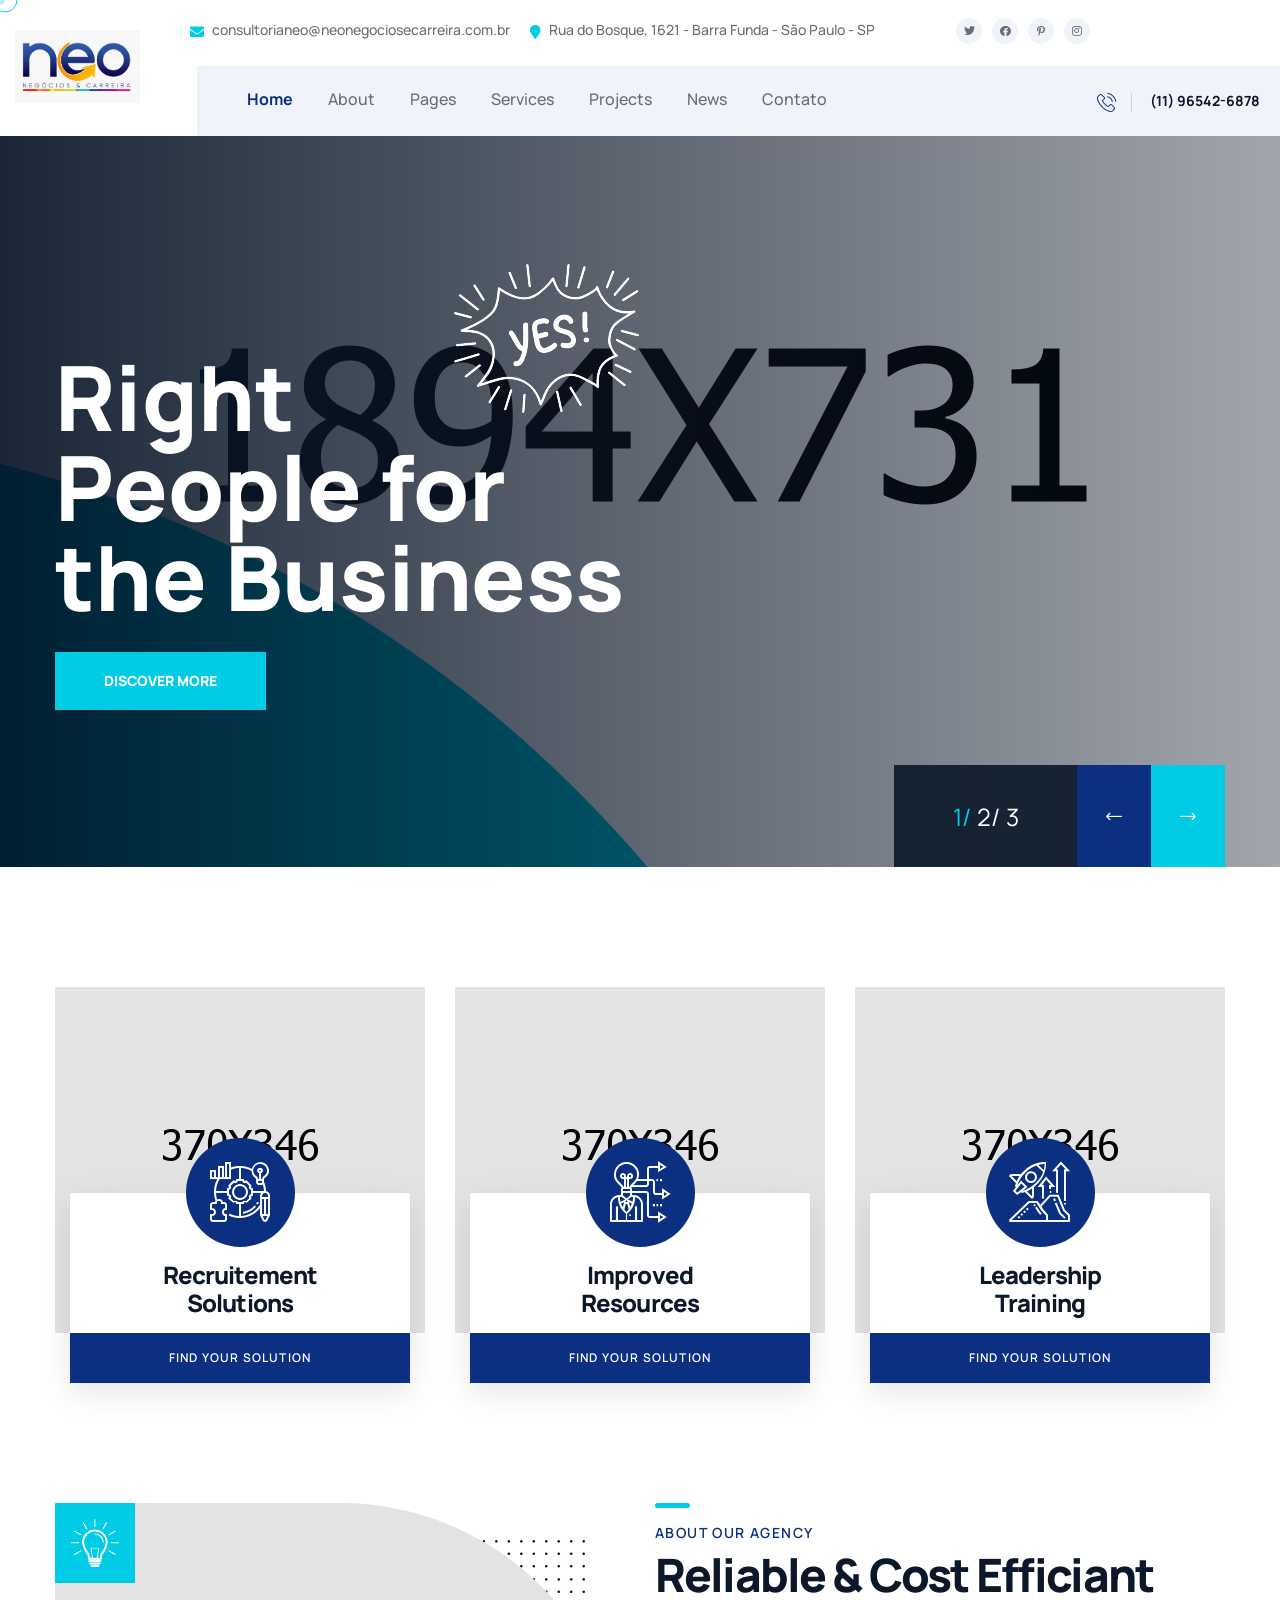
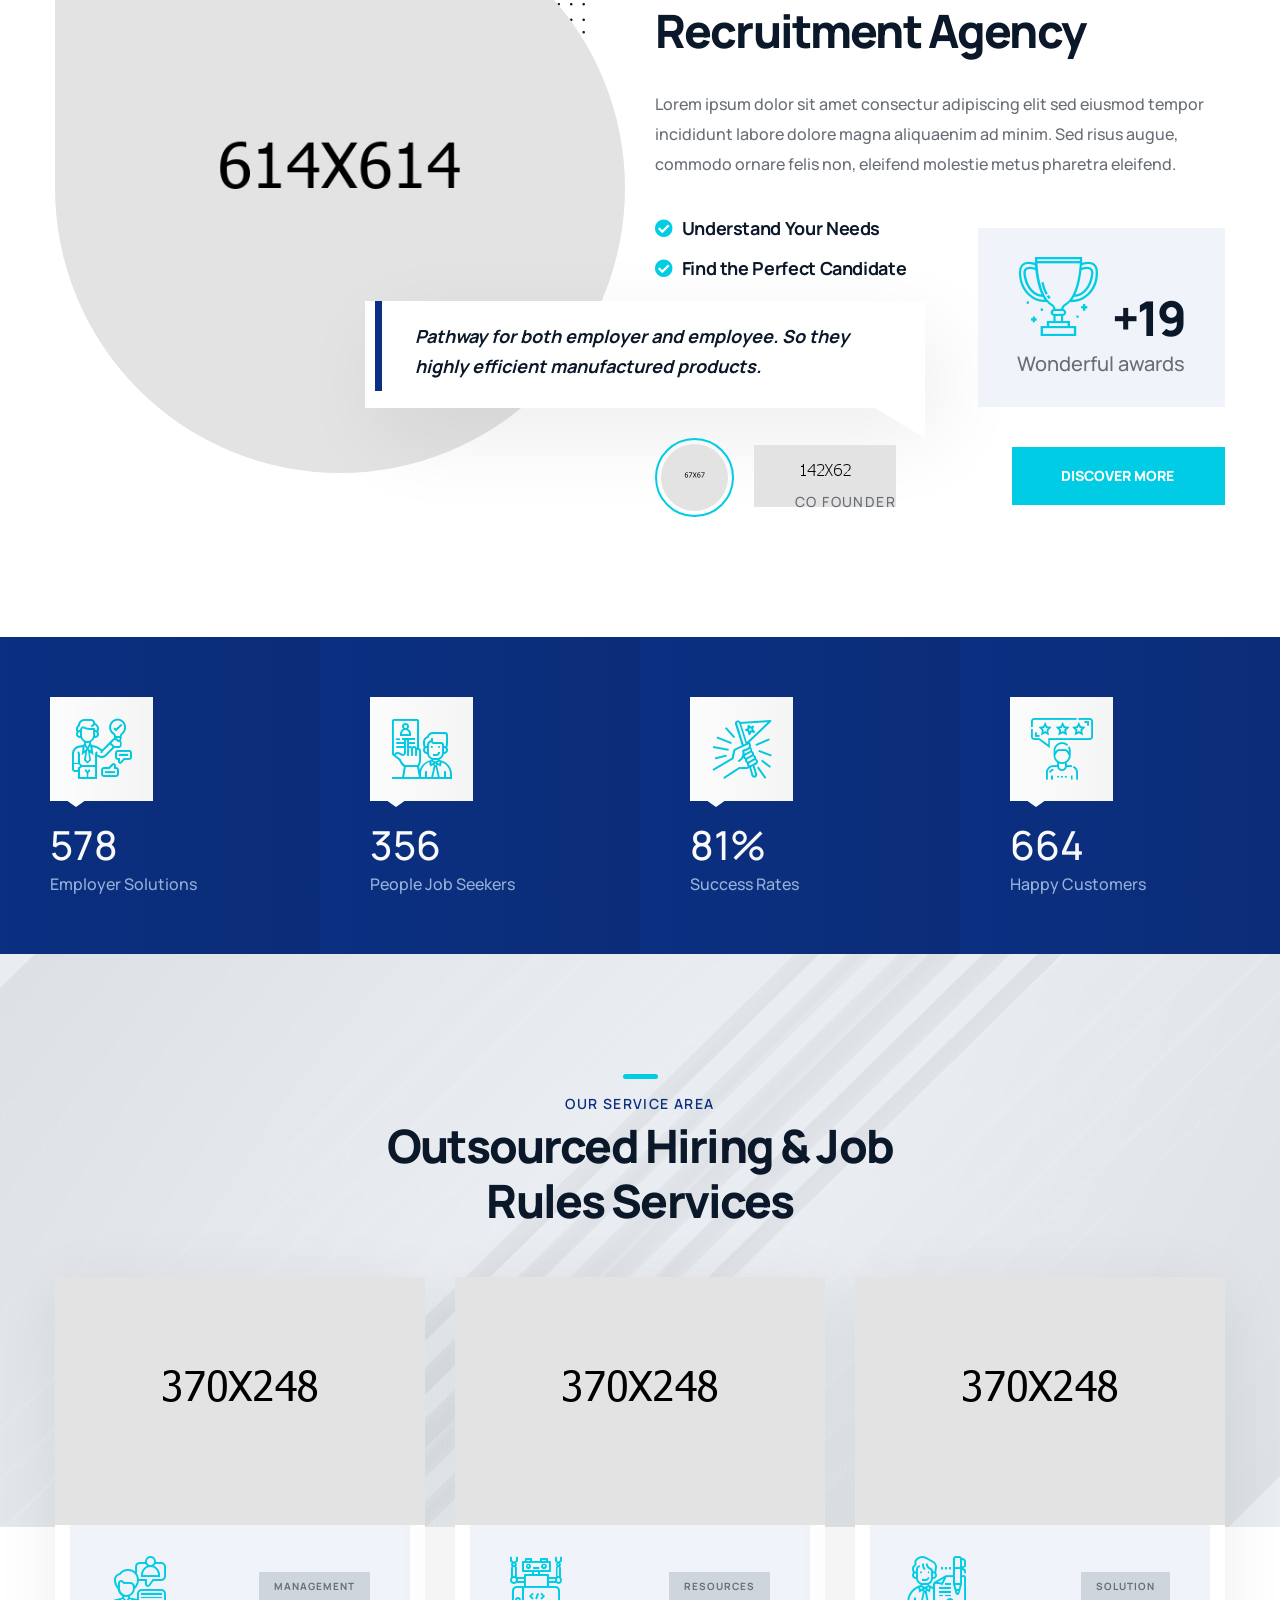
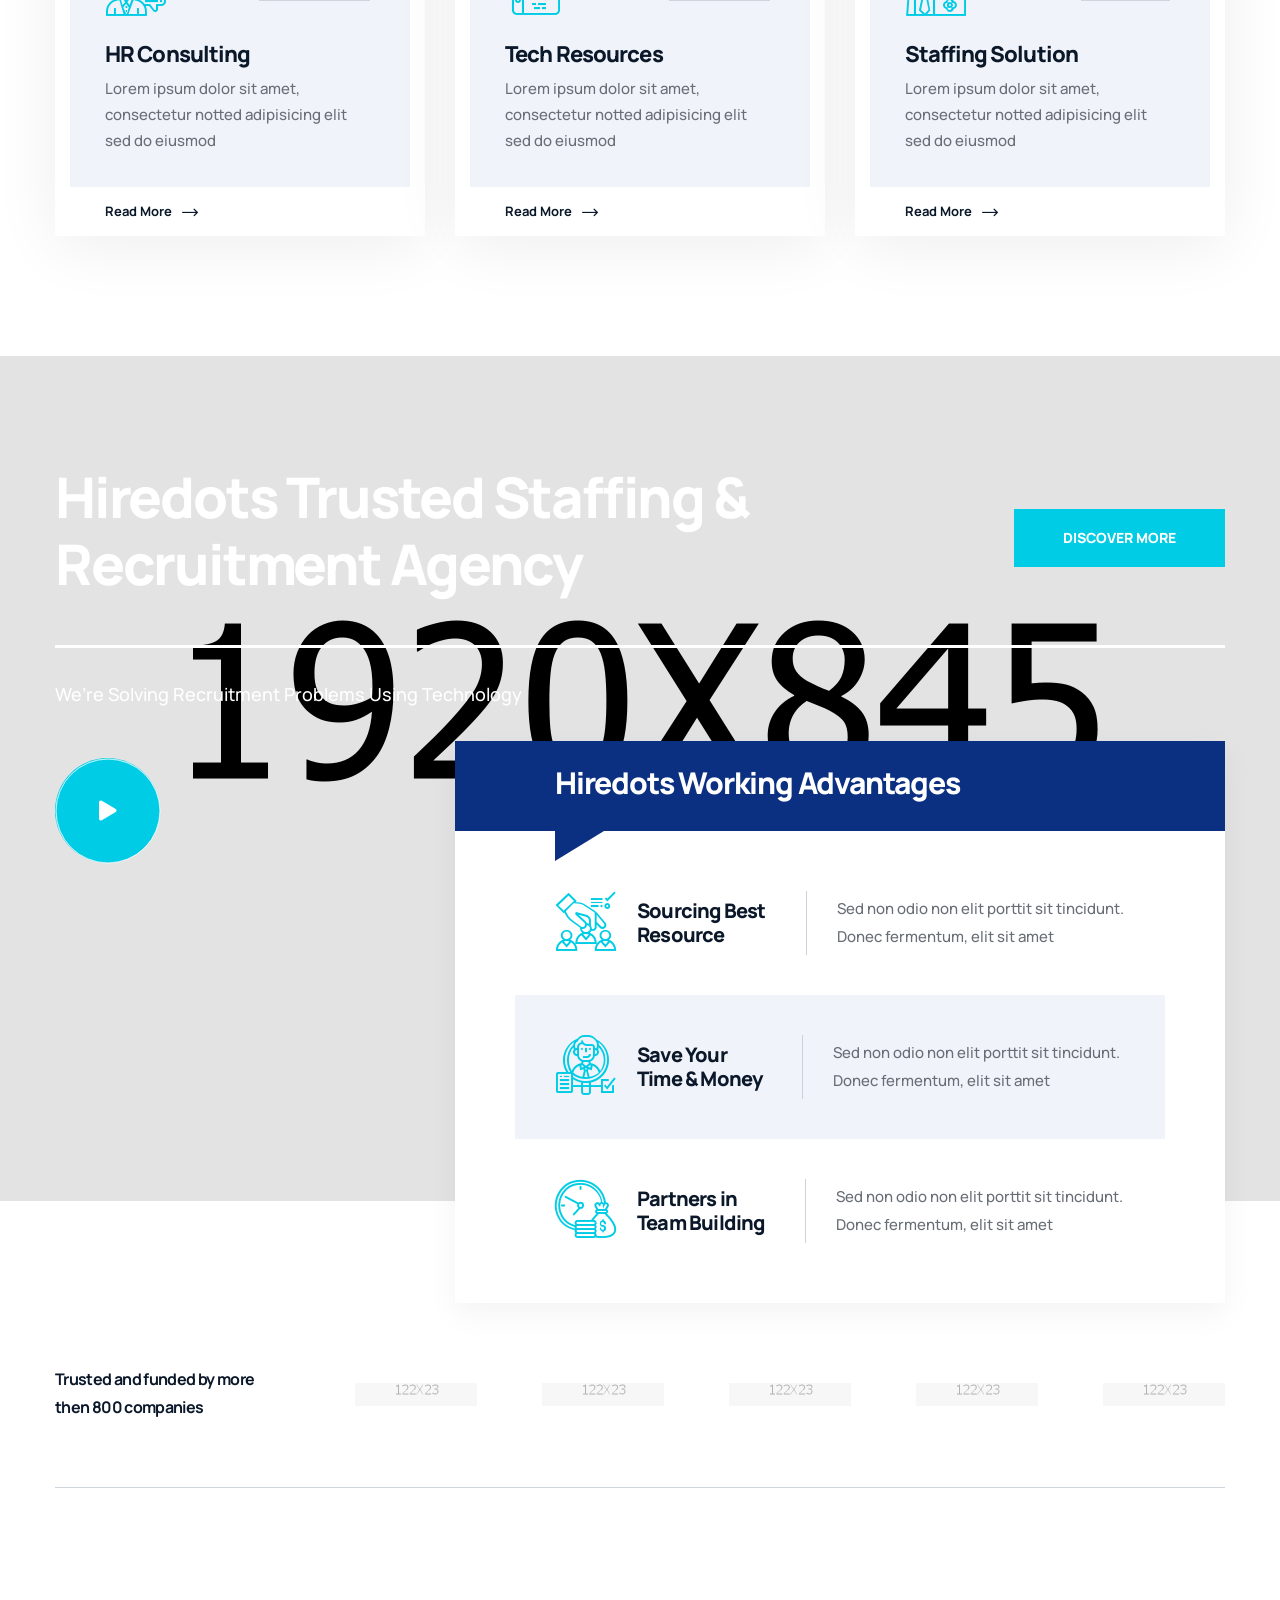
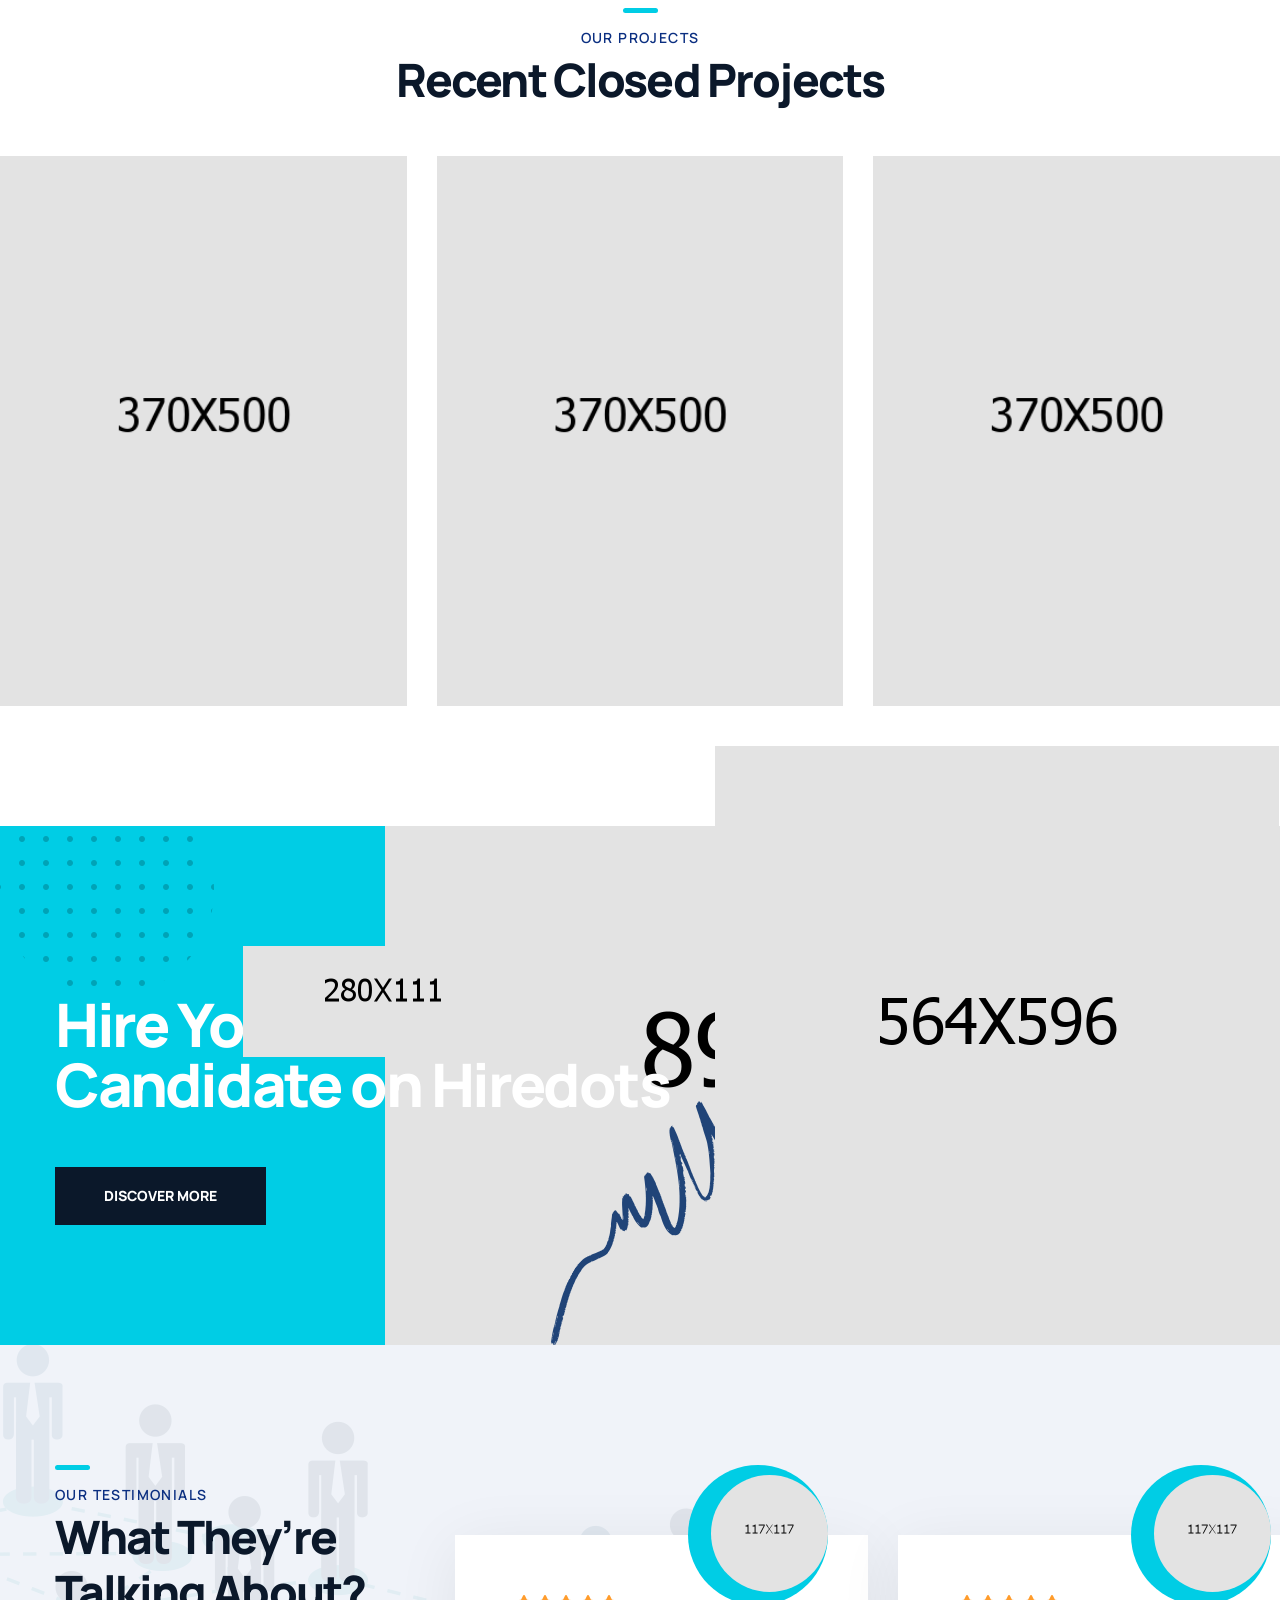
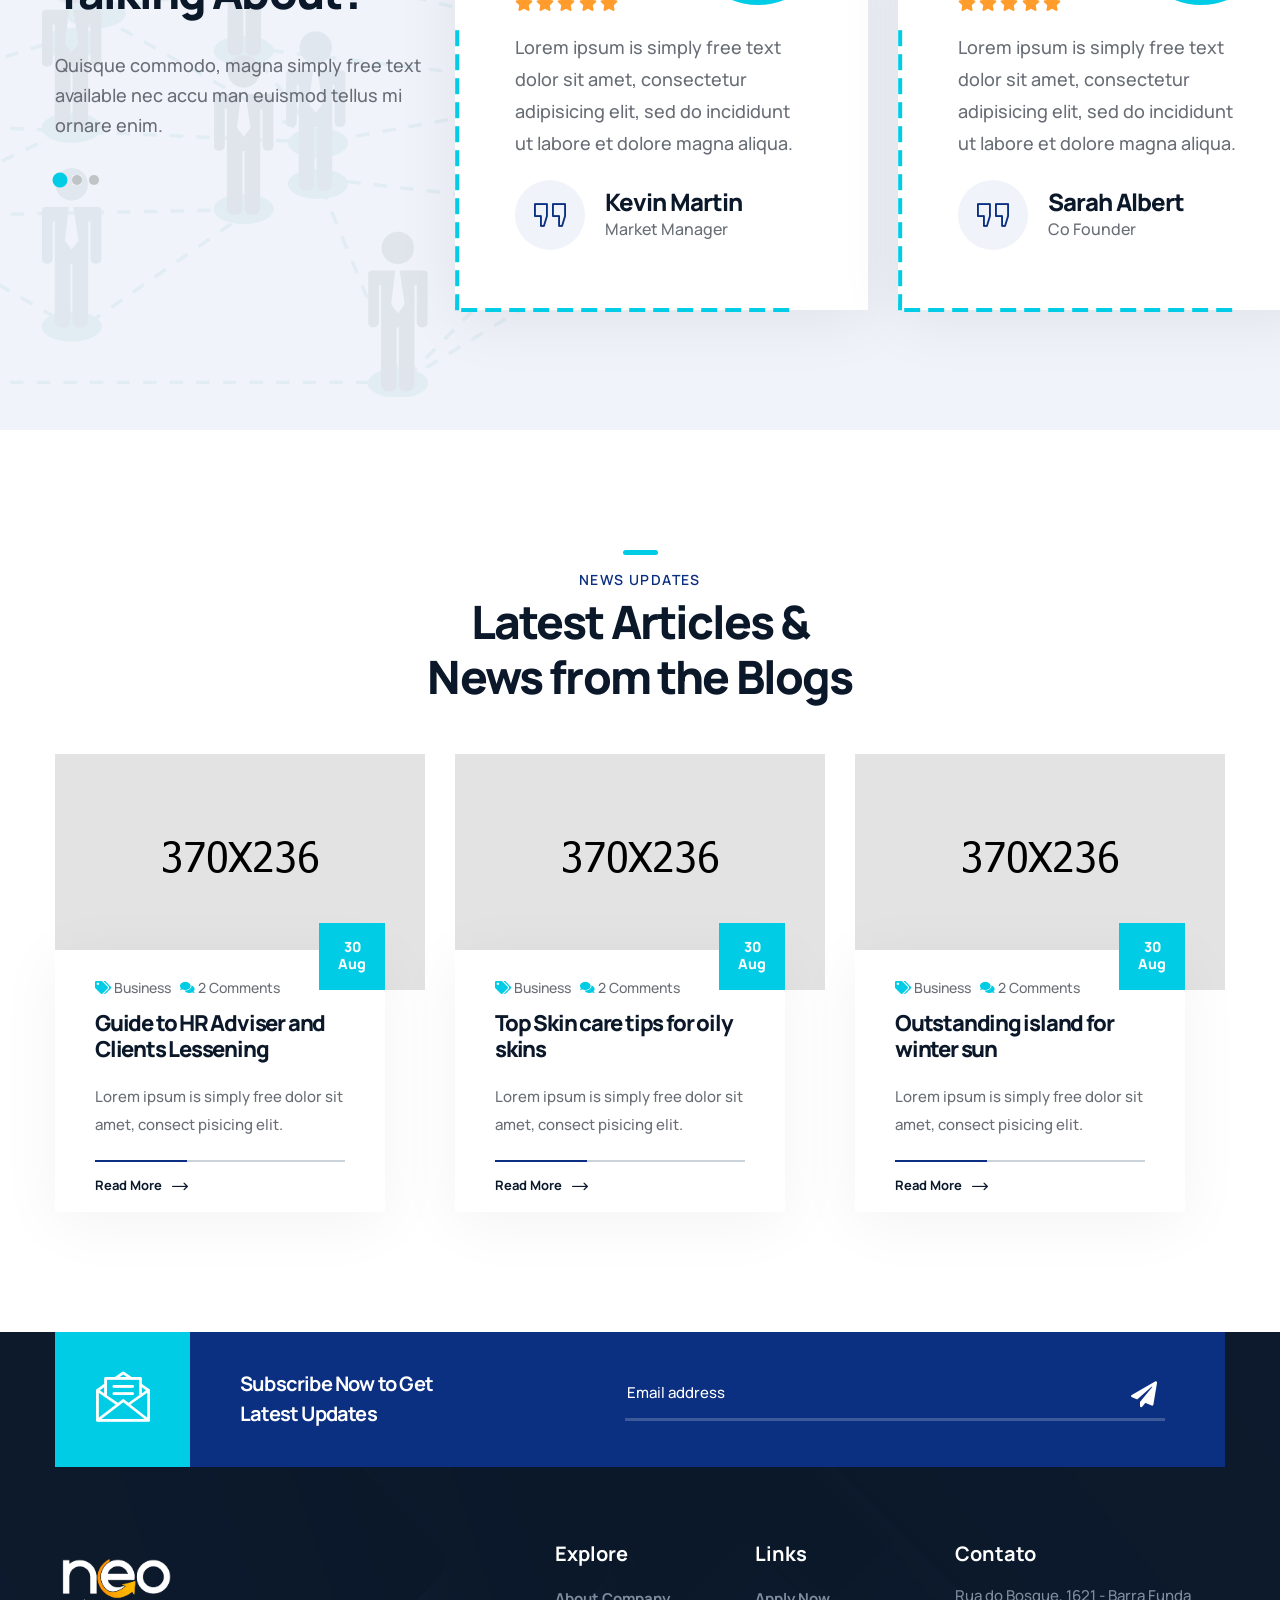
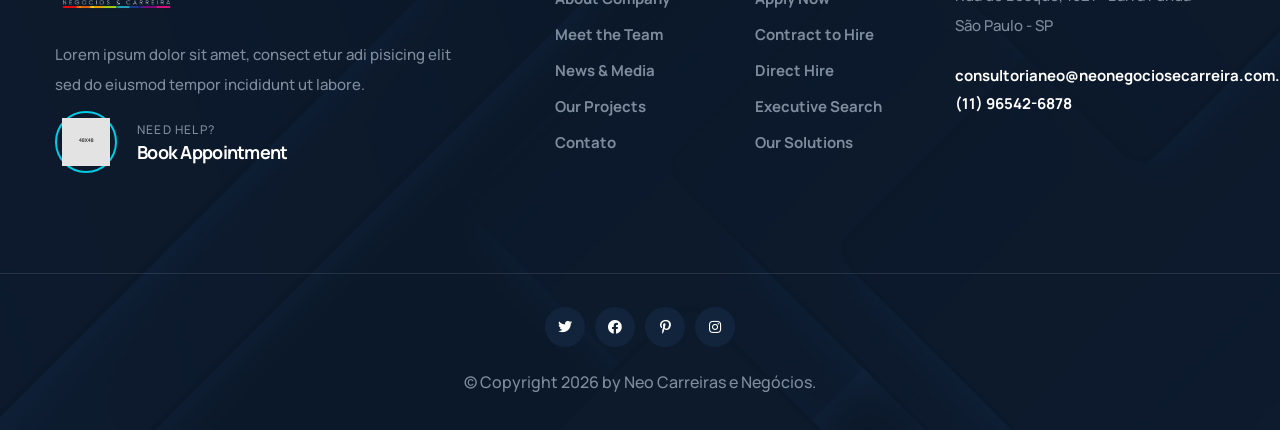
==== commit 24175040: "update contato e index" ====
--- a/index.html
+++ b/index.html
@@ -62,19 +62,7 @@
                         </li>
                     </ul><!-- /.list-unstyled topbar-one__info -->
                     <div class="topbar-one__right">
-                        <div class="topbar-one__nav">
-                            <ul>
-                                <li>
-                                    <a href="about.html">About</a>
-                                </li>
-                                <li>
-                                    <a href="faq.html">Help</a>
-                                </li>
-                                <li>
-                                    <a href="contact.html">Contact</a>
-                                </li>
-                            </ul>
-                        </div>
+                     
                         <div class="topbar-one__social">
                             <a href="https://twitter.com">
                                 <i class="fab fa-twitter" aria-hidden="true"></i>
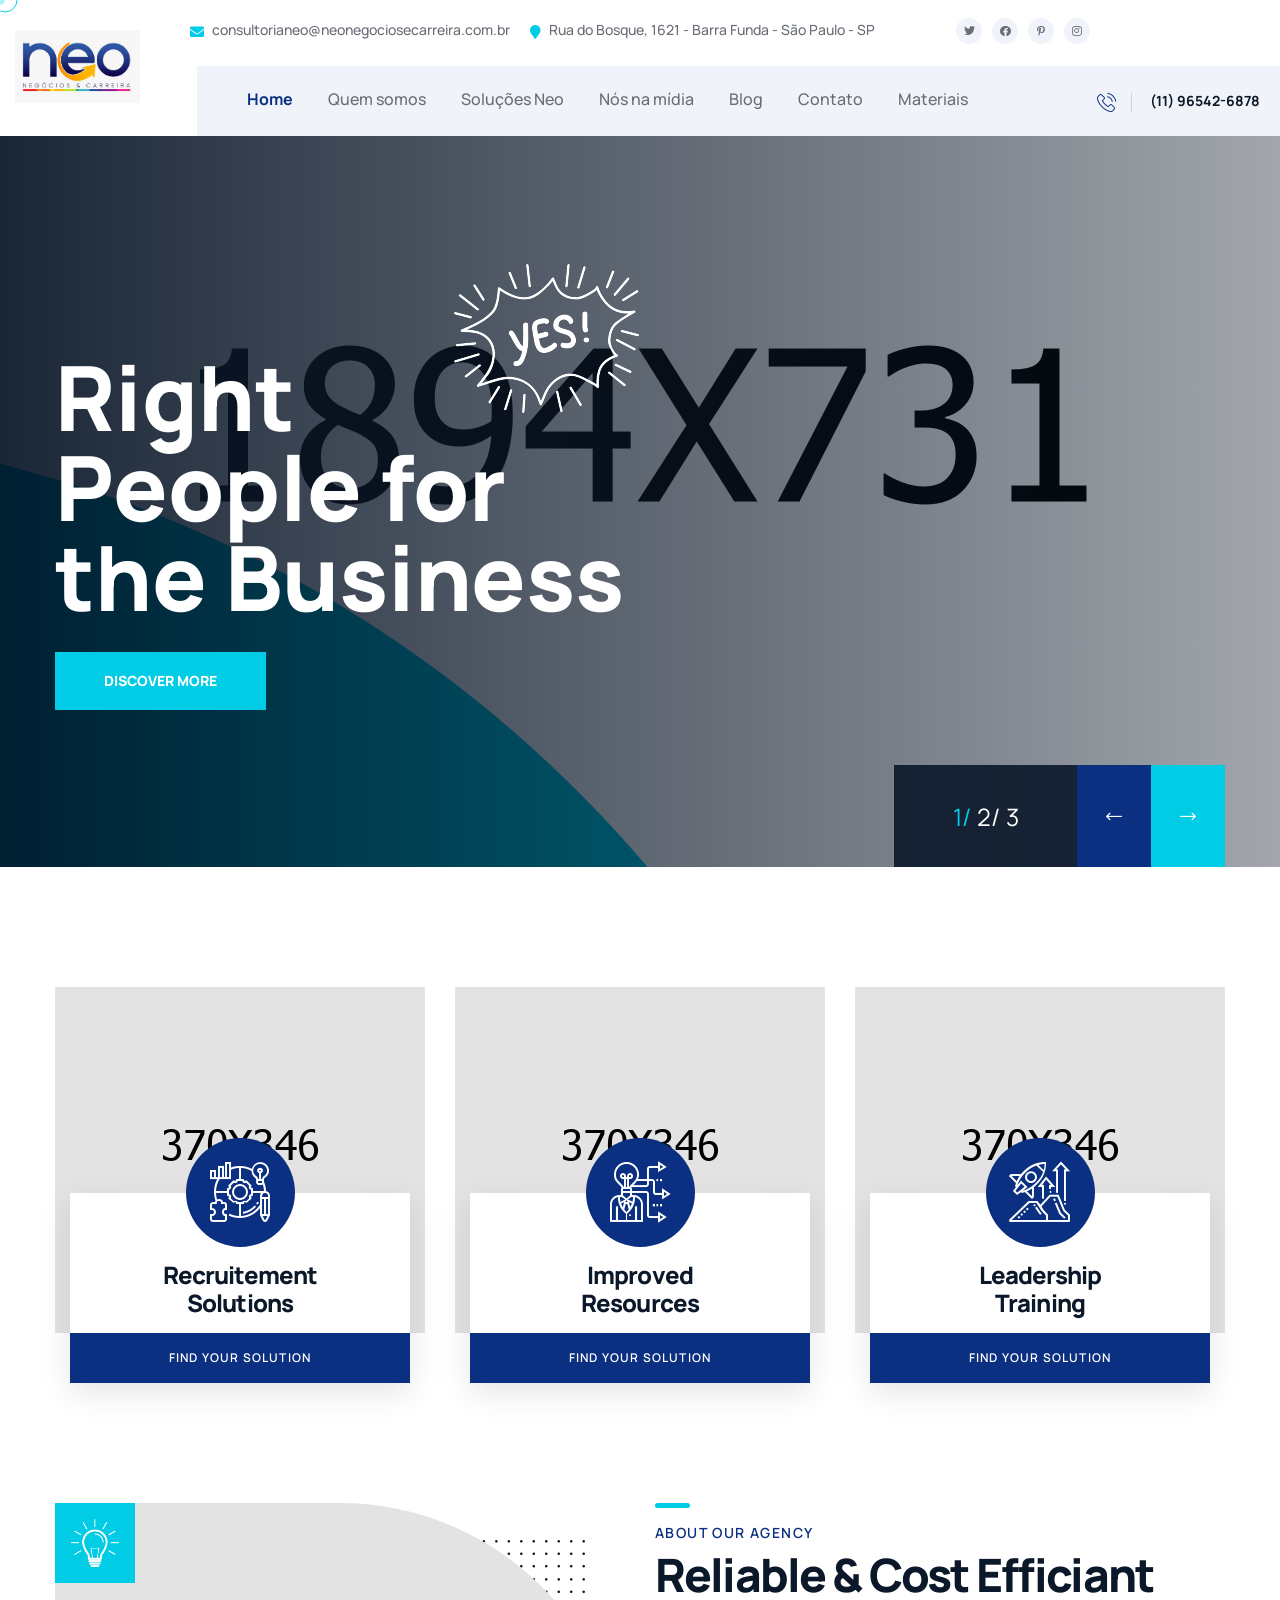
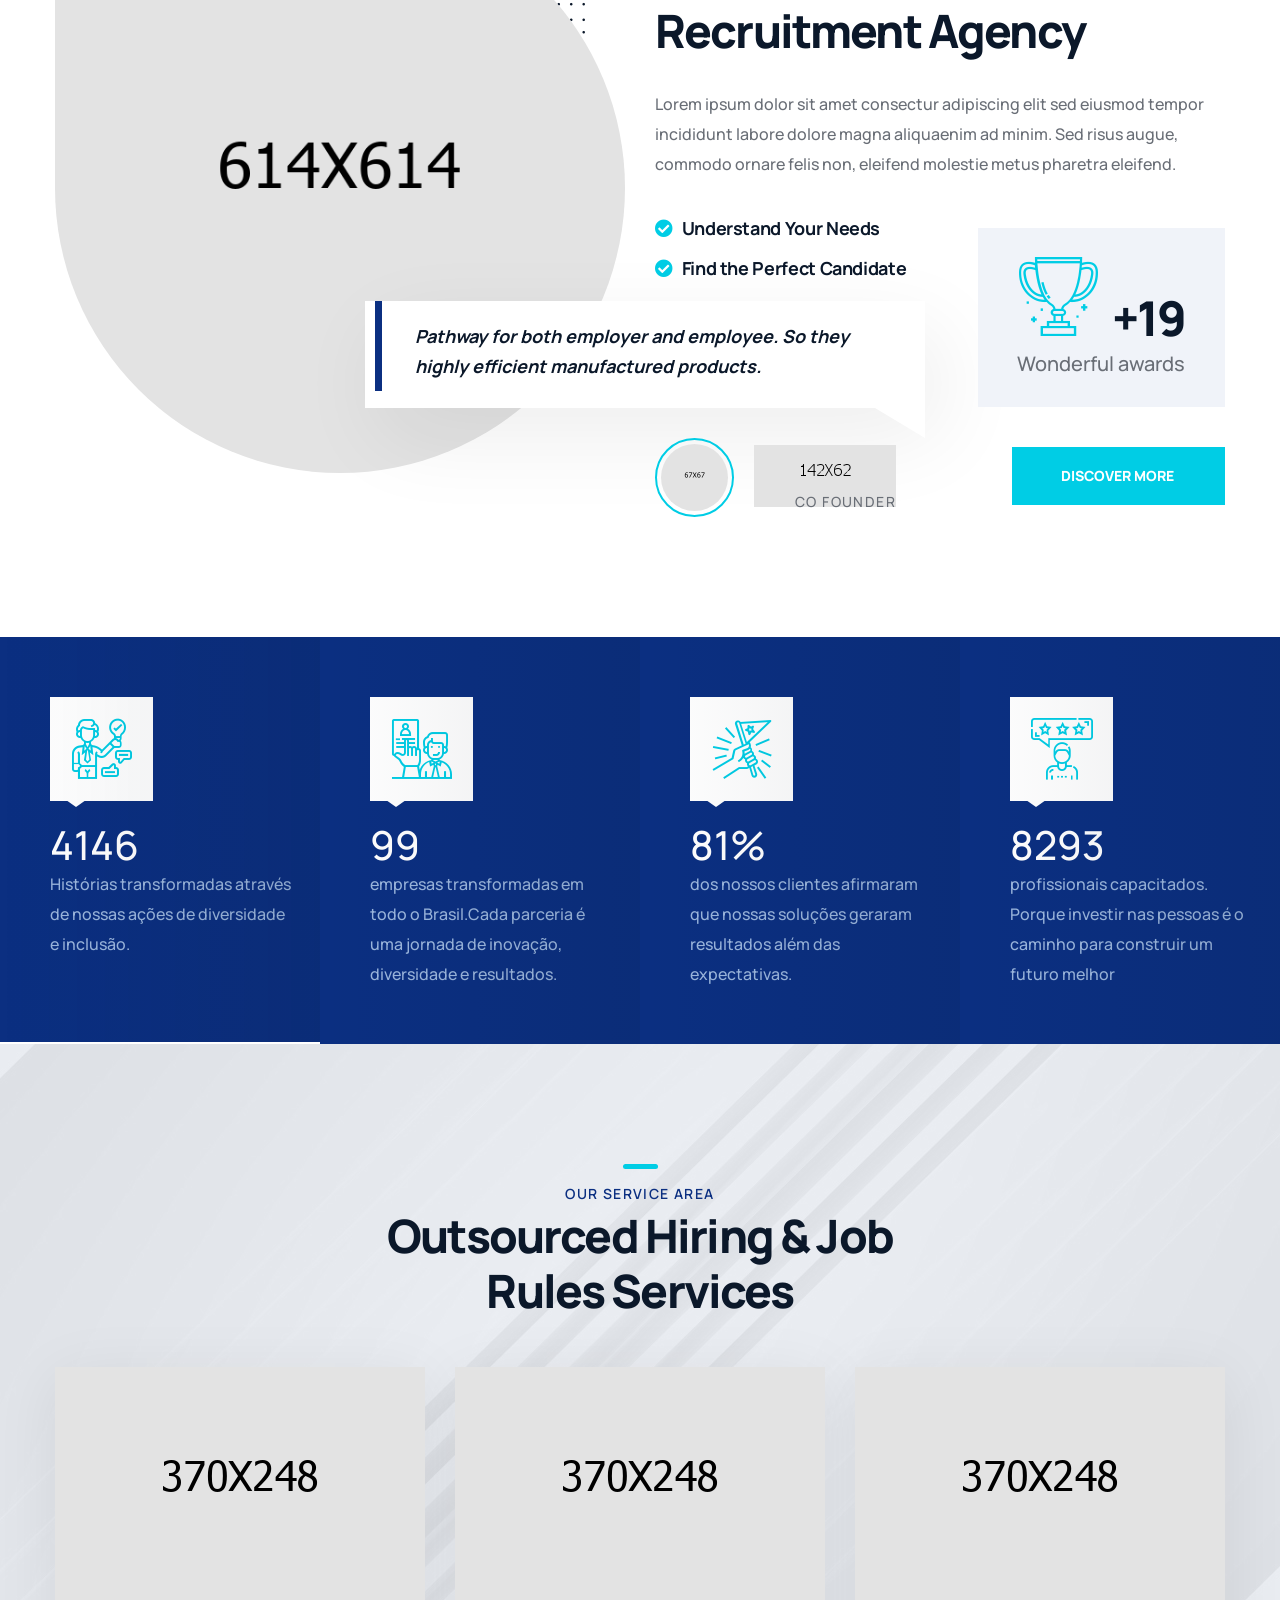
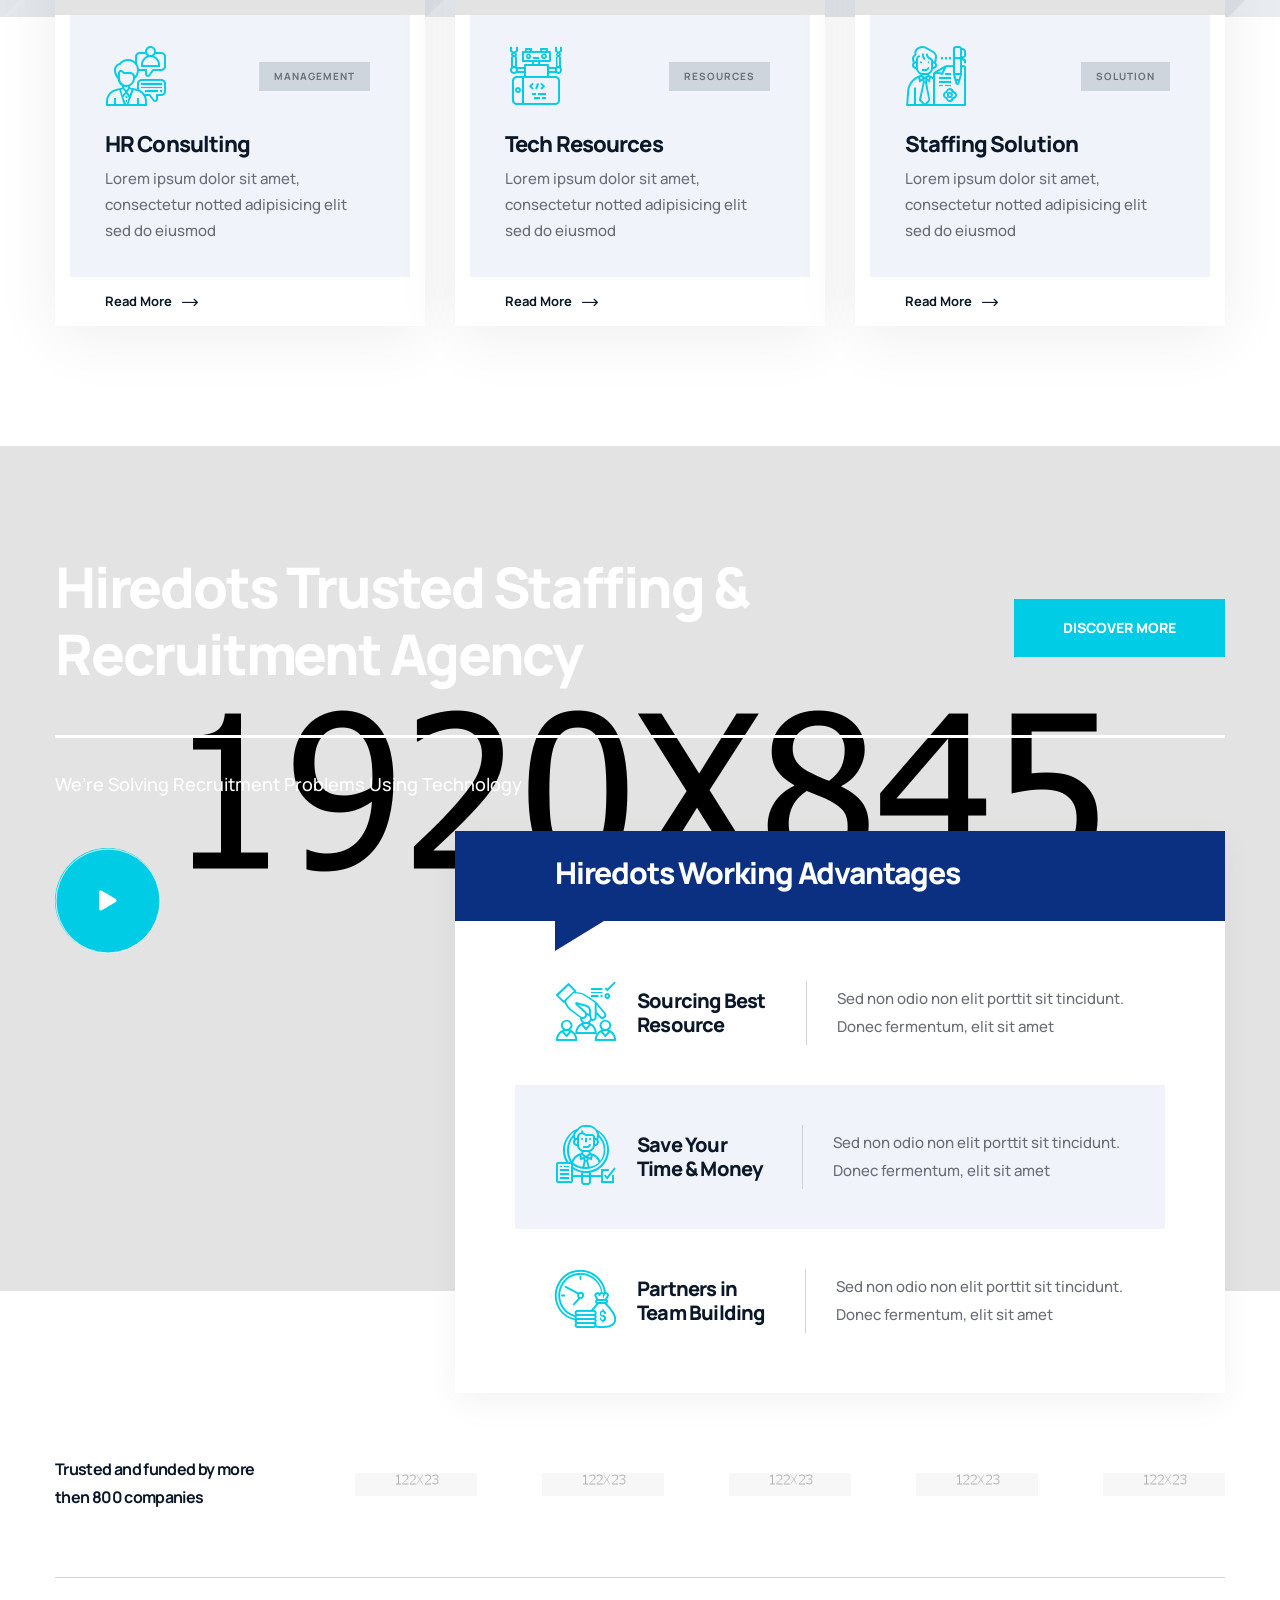
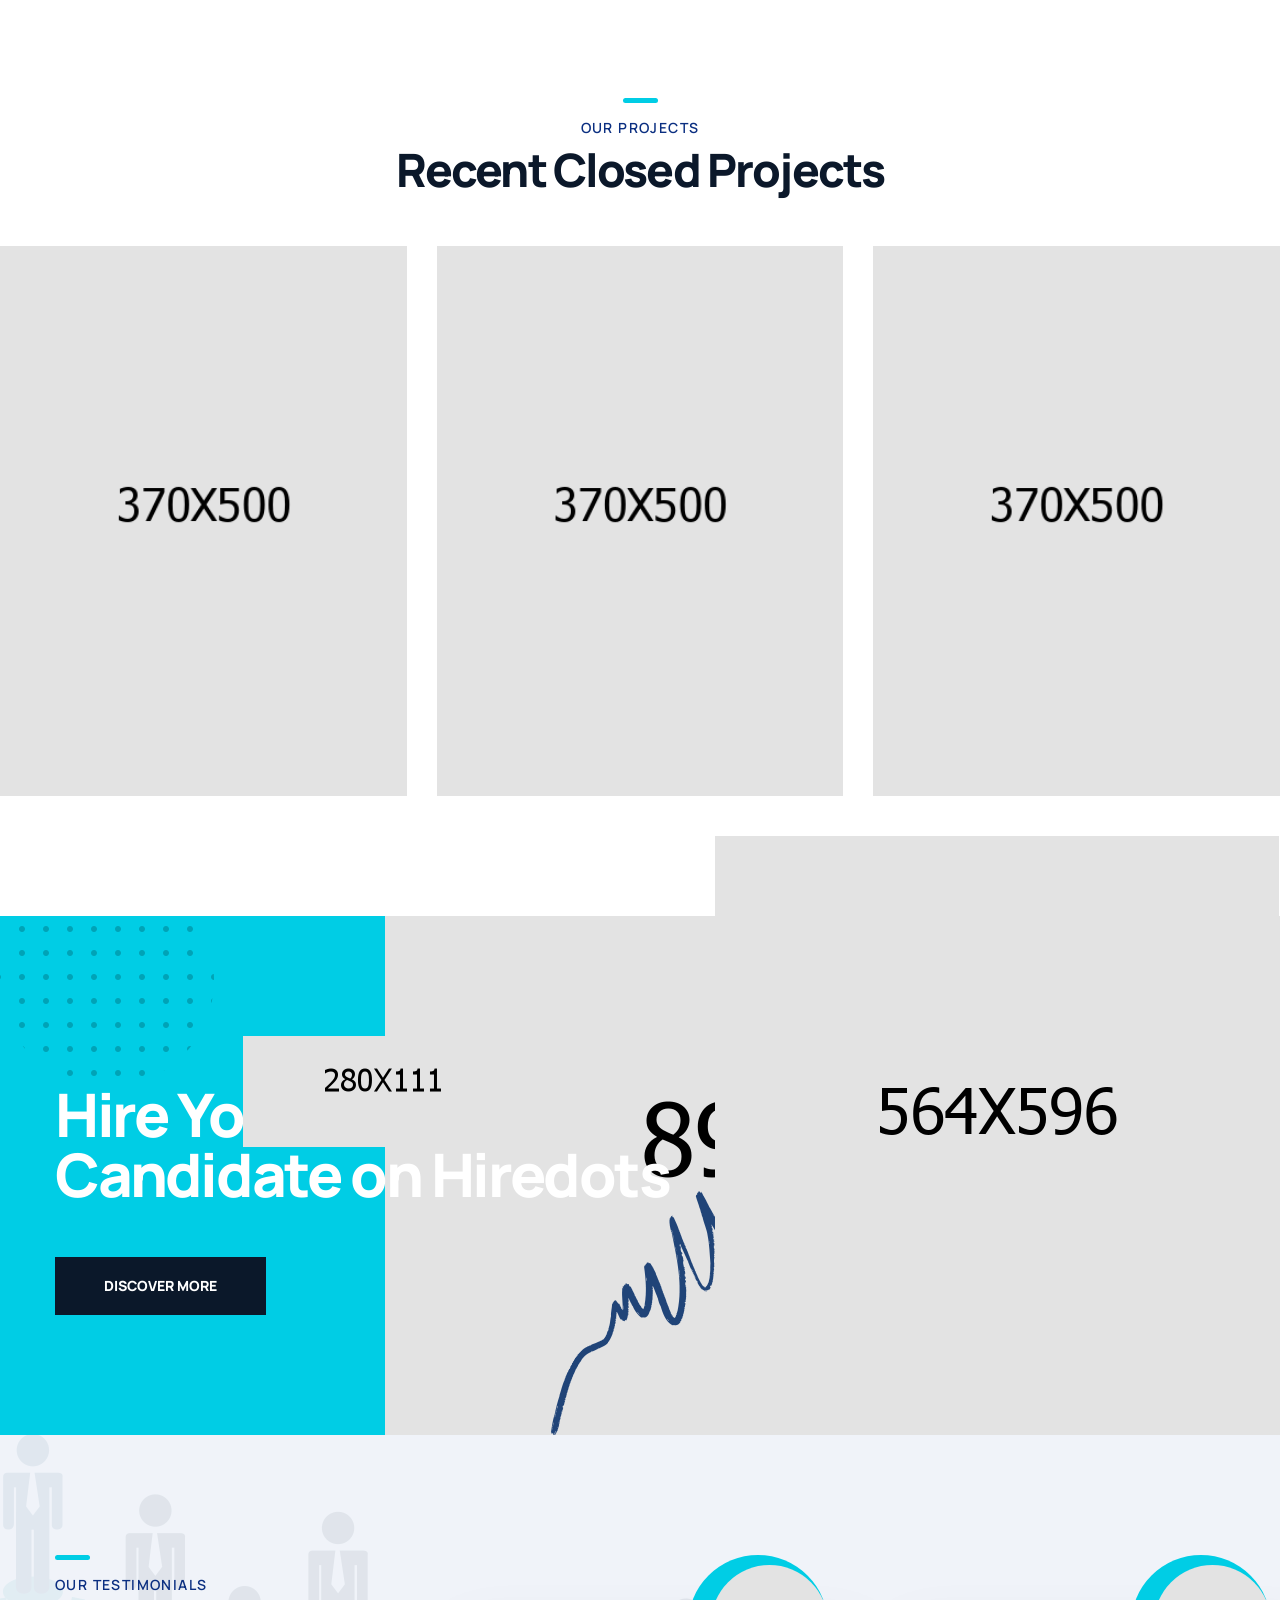
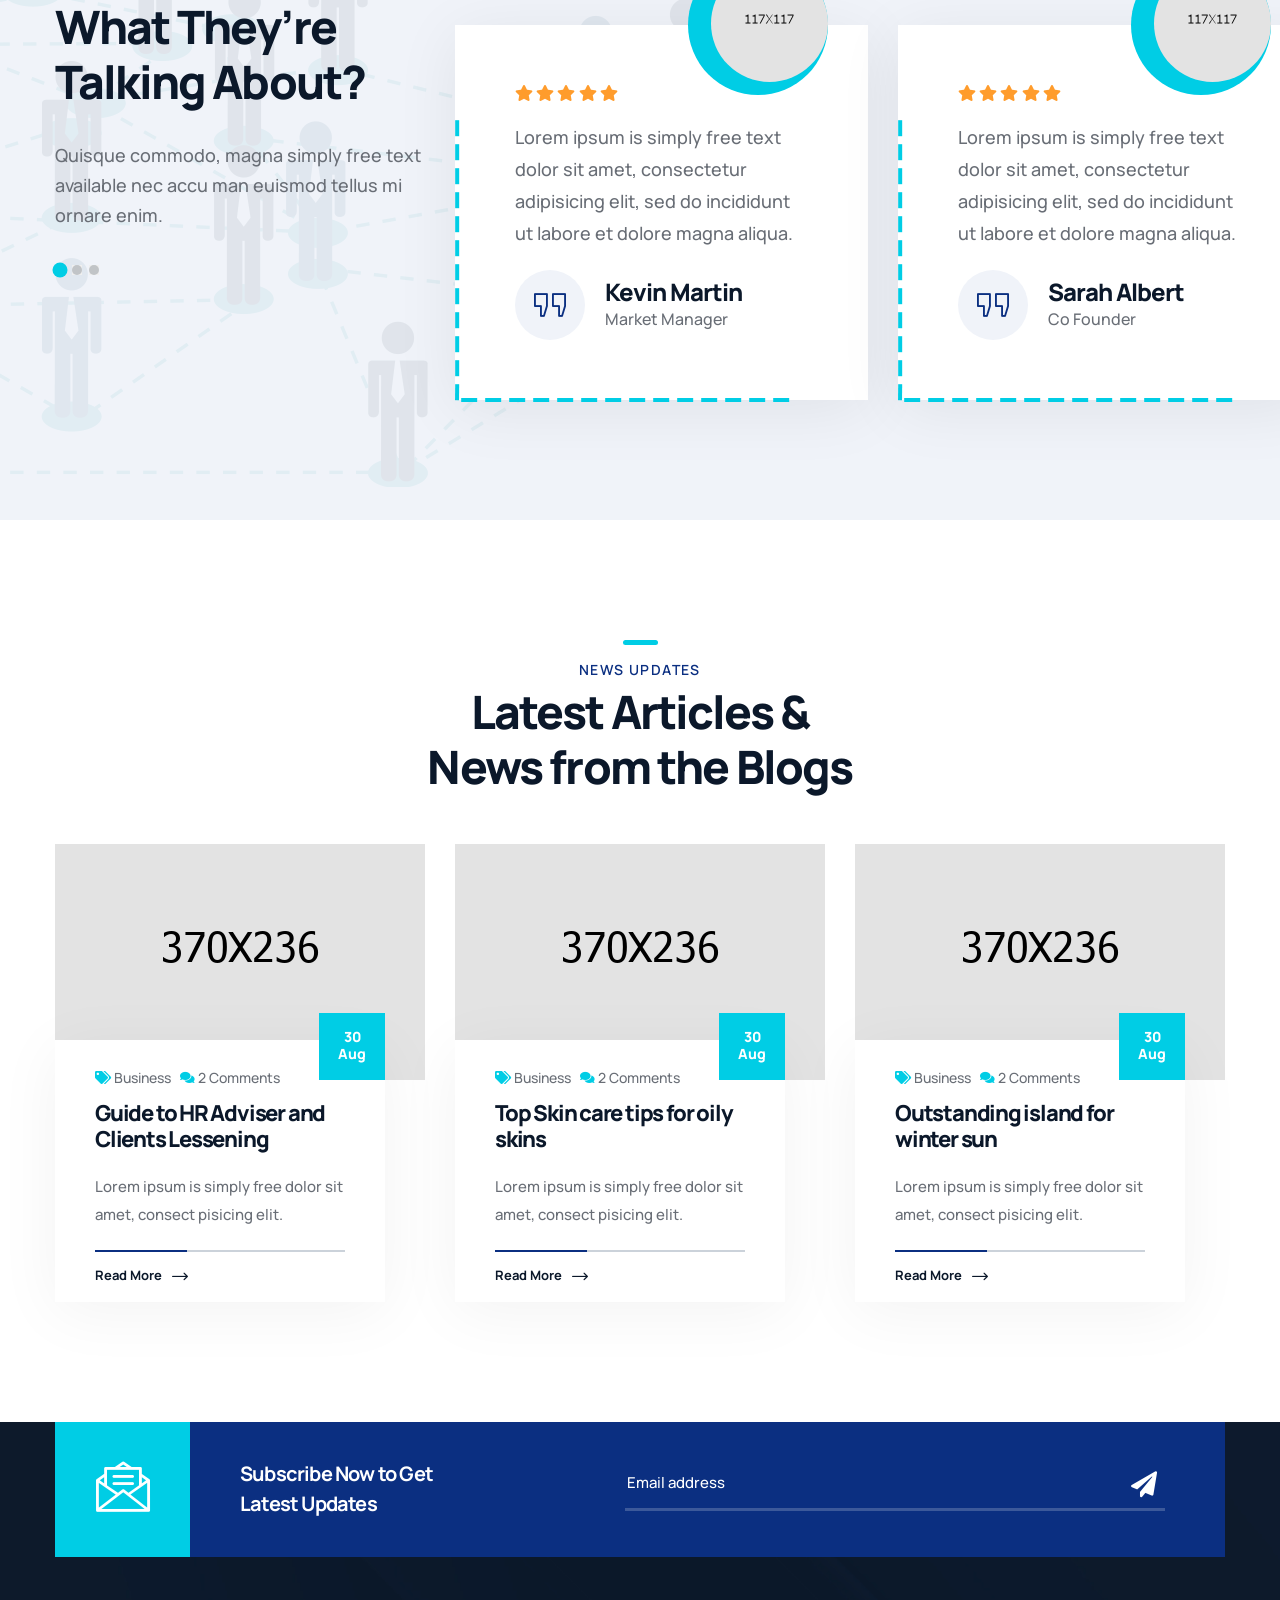
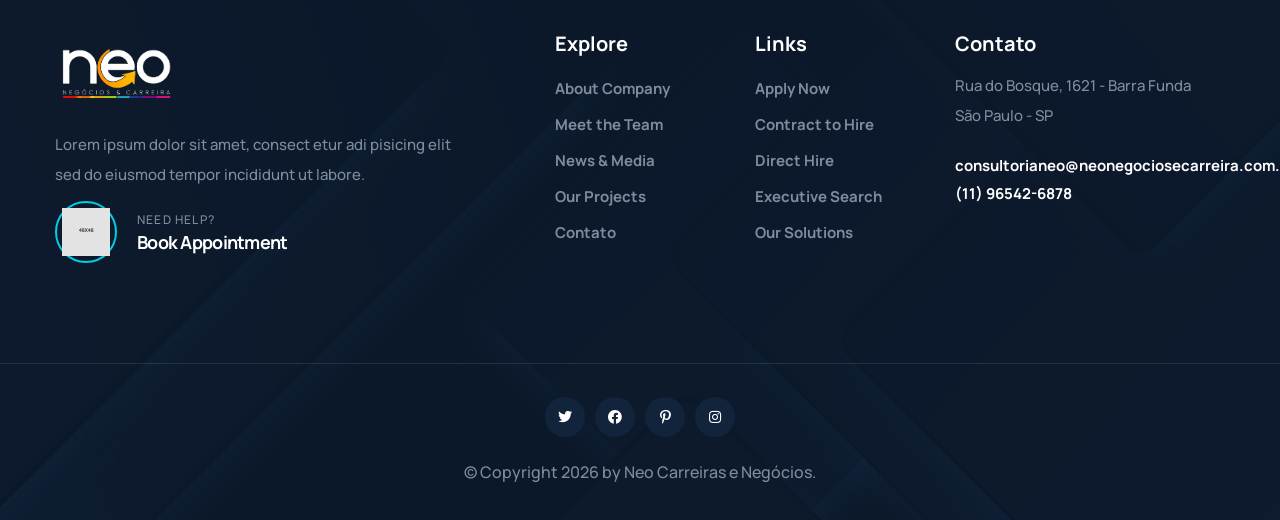
==== commit 88a60302: "update about page" ====
--- a/index.html
+++ b/index.html
@@ -102,19 +102,11 @@
                             </li>
 
                             <li>
-                                <a href="about.html">About</a>
+                                <a href="about.html">Quem somos</a>
                             </li>
+                            
                             <li class="dropdown">
-                                <a href="#">Pages</a>
-                                <ul>
-                                    <li><a href="team-details.html">Team Details</a></li>
-                                    <li><a href="jobs.html">Jobs</a></li>
-                                    <li><a href="history.html">History</a></li>
-                                    <li><a href="faq.html">FAQs</a></li>
-                                </ul>
-                            </li>
-                            <li class="dropdown">
-                                <a href="#">Services</a>
+                                <a href="#">Soluções Neo</a>
                                 <ul>
                                     <li><a href="services.html">Services</a></li>
                                     <li><a href="service-d-consulting.html">HR Consulting</a></li>
@@ -127,14 +119,14 @@
                             </li>
 
                             <li class="dropdown">
-                                <a href="project.html">Projects</a>
+                                <a href="project.html">Nós na mídia</a>
                                 <ul>
                                     <li><a href="project.html">Projects</a></li>
                                     <li><a href="project-details.html">Projects Details</a></li>
                                 </ul>
                             </li>
                             <li class="dropdown">
-                                <a href="#">News</a>
+                                <a href="#">Blog</a>
                                 <ul>
                                     <li><a href="blog.html">News</a></li>
                                     <li><a href="blog-details.html">News Details</a></li>
@@ -142,6 +134,15 @@
                             </li>
                             <li>
                                 <a href="contact.html">Contato</a>
+                            </li>
+                            <li class="dropdown">
+                                <a href="#">Materiais</a>
+                                <ul>
+                                    <li><a href="team-details.html">Team Details</a></li>
+                                    <li><a href="jobs.html">Jobs</a></li>
+                                    <li><a href="history.html">History</a></li>
+                                    <li><a href="faq.html">FAQs</a></li>
+                                </ul>
                             </li>
                         </ul>
                     </nav><!-- /.main-header__nav -->
@@ -351,29 +352,30 @@
                     <div class="col-lg-3 col-md-6">
                         <div class="funfact-one__item">
                             <div class="funfact-one__icon"><span class="icon-business-idea"></span></div><!-- /.funfact-one__icon -->
-                            <div class="funfact-one__count count-box"><span class="count-text" data-stop="697" data-speed="1500"></span></div><!-- /.funfact-one__count -->
-                            <p class="funfact-one__text">Employer Solutions</p><!-- /.funfact-one__text -->
+                            <div class="funfact-one__count count-box"><span class="count-text" data-stop="5000" data-speed="1500"></span></div><!-- /.funfact-one__count -->
+                            <p class="funfact-one__text">Histórias transformadas através de nossas ações de diversidade e inclusão.</p><br><!-- /.funfact-one__text -->
                         </div><!-- /.funfact-one__item -->
                     </div>
                     <div class="col-lg-3 col-md-6">
                         <div class="funfact-one__item">
                             <div class="funfact-one__icon"><span class="icon-recruit"></span></div><!-- /.funfact-one__icon -->
-                            <div class="funfact-one__count count-box"><span class="count-text" data-stop="430" data-speed="1500"></span></div><!-- /.funfact-one__count -->
-                            <p class="funfact-one__text">People Job Seekers</p><!-- /.funfact-one__text -->
+                            <div class="funfact-one__count count-box"><span class="count-text" data-stop="120" data-speed="1500"></span></div><!-- /.funfact-one__count -->
+                            <p class="funfact-one__text">empresas transformadas em todo o Brasil.Cada parceria é uma jornada de inovação, diversidade e resultados.
+                            </p><!-- /.funfact-one__text -->
                         </div><!-- /.funfact-one__item -->
                     </div>
                     <div class="col-lg-3 col-md-6">
                         <div class="funfact-one__item">
                             <div class="funfact-one__icon"><span class="icon-success"></span></div><!-- /.funfact-one__icon -->
                             <div class="funfact-one__count count-box"><span class="count-text" data-stop="98" data-speed="1500"></span>%</div><!-- /.funfact-one__count -->
-                            <p class="funfact-one__text">Success Rates</p><!-- /.funfact-one__text -->
+                            <p class="funfact-one__text">dos nossos clientes afirmaram que nossas soluções geraram resultados além das expectativas.</p><!-- /.funfact-one__text -->
                         </div><!-- /.funfact-one__item -->
                     </div>
                     <div class="col-lg-3 col-md-6">
                         <div class="funfact-one__item">
                             <div class="funfact-one__icon"><span class="icon-customer-review"></span></div><!-- /.funfact-one__icon -->
-                            <div class="funfact-one__count count-box"><span class="count-text" data-stop="800" data-speed="1500"></span></div><!-- /.funfact-one__count -->
-                            <p class="funfact-one__text">Happy Customers</p><!-- /.funfact-one__text -->
+                            <div class="funfact-one__count count-box"><span class="count-text" data-stop="10000" data-speed="1500"></span></div><!-- /.funfact-one__count -->
+                            <p class="funfact-one__text">profissionais capacitados. Porque investir nas pessoas é o caminho para construir um futuro melhor</p><!-- /.funfact-one__text -->
                         </div><!-- /.funfact-one__item -->
                     </div>
                 </div><!-- /.list-unstyled funfact-one__list -->
--- a/assets/css/hiredots.css
+++ b/assets/css/hiredots.css
@@ -3899,7 +3899,7 @@
 }
 
 .why-choose-two {
-  padding: 120px 0;
+  padding: 53px 0;
   position: relative;
 }
 @media (max-width: 767px) {
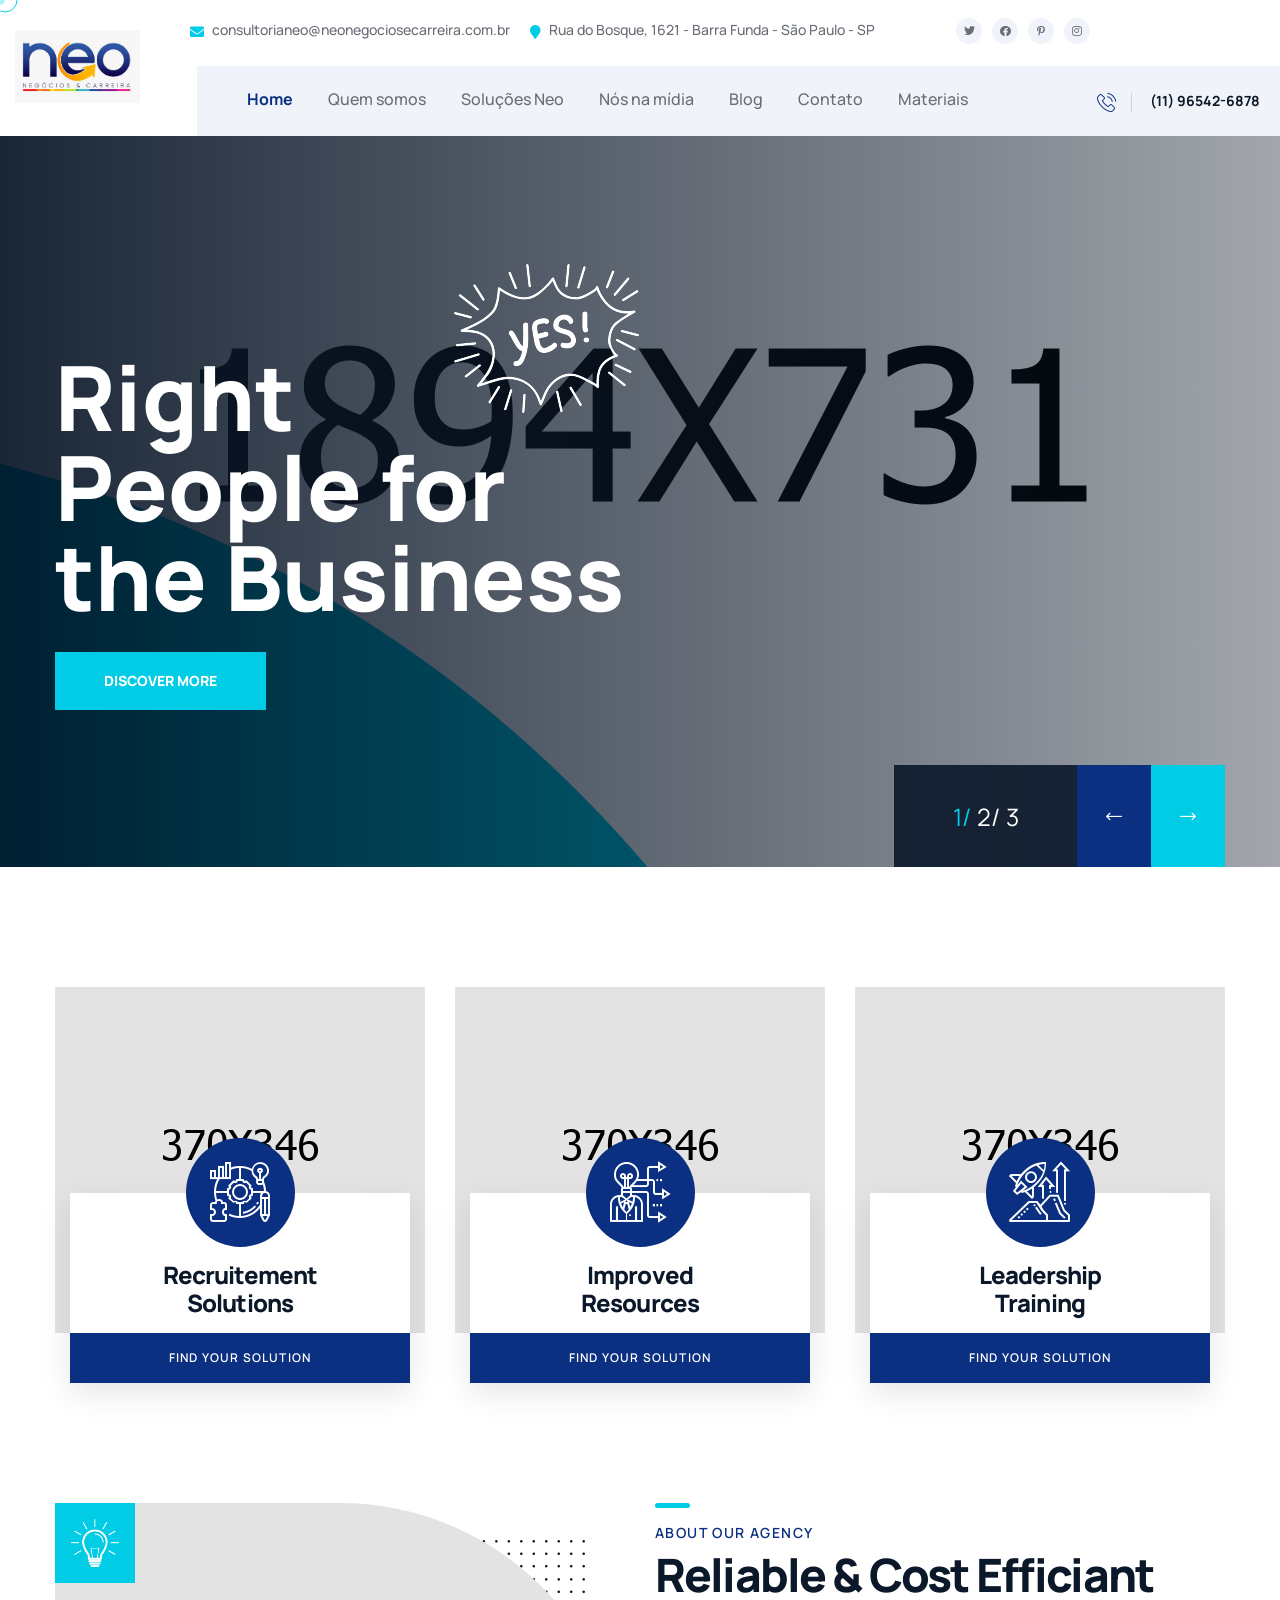
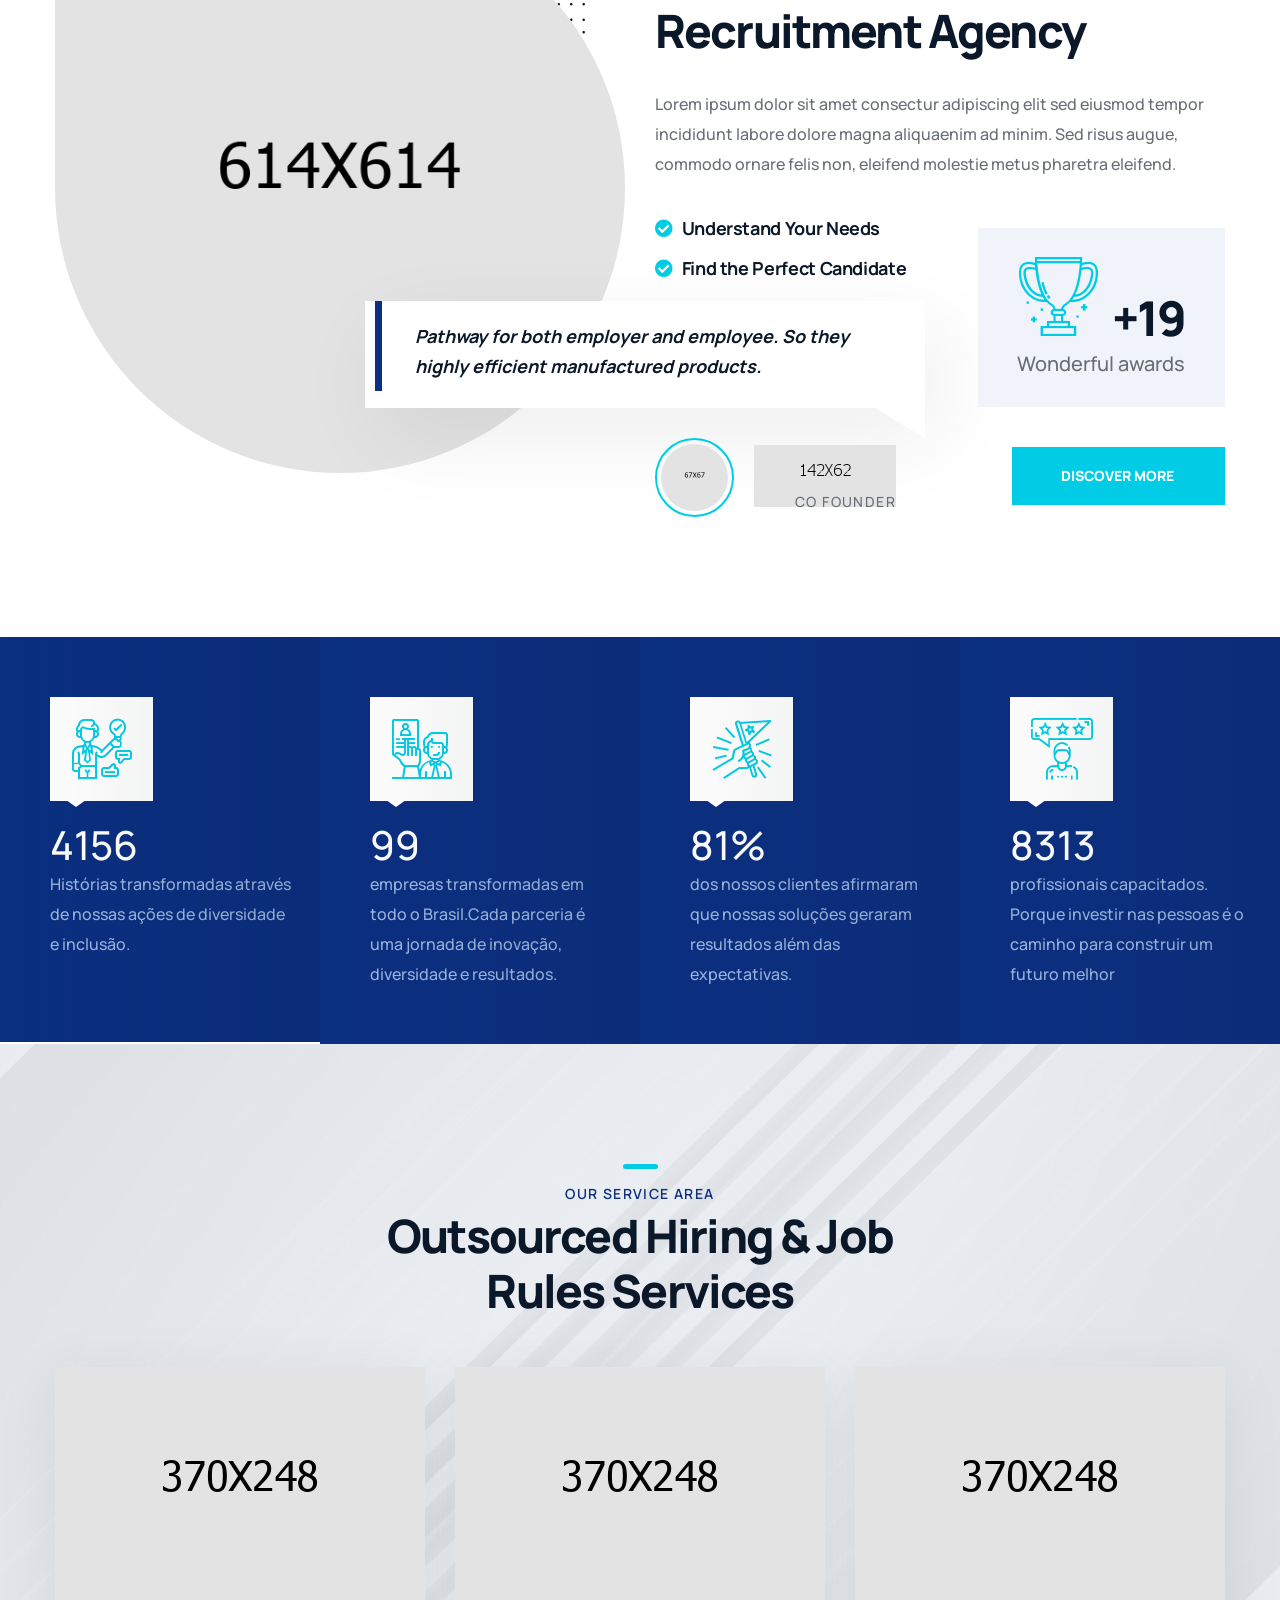
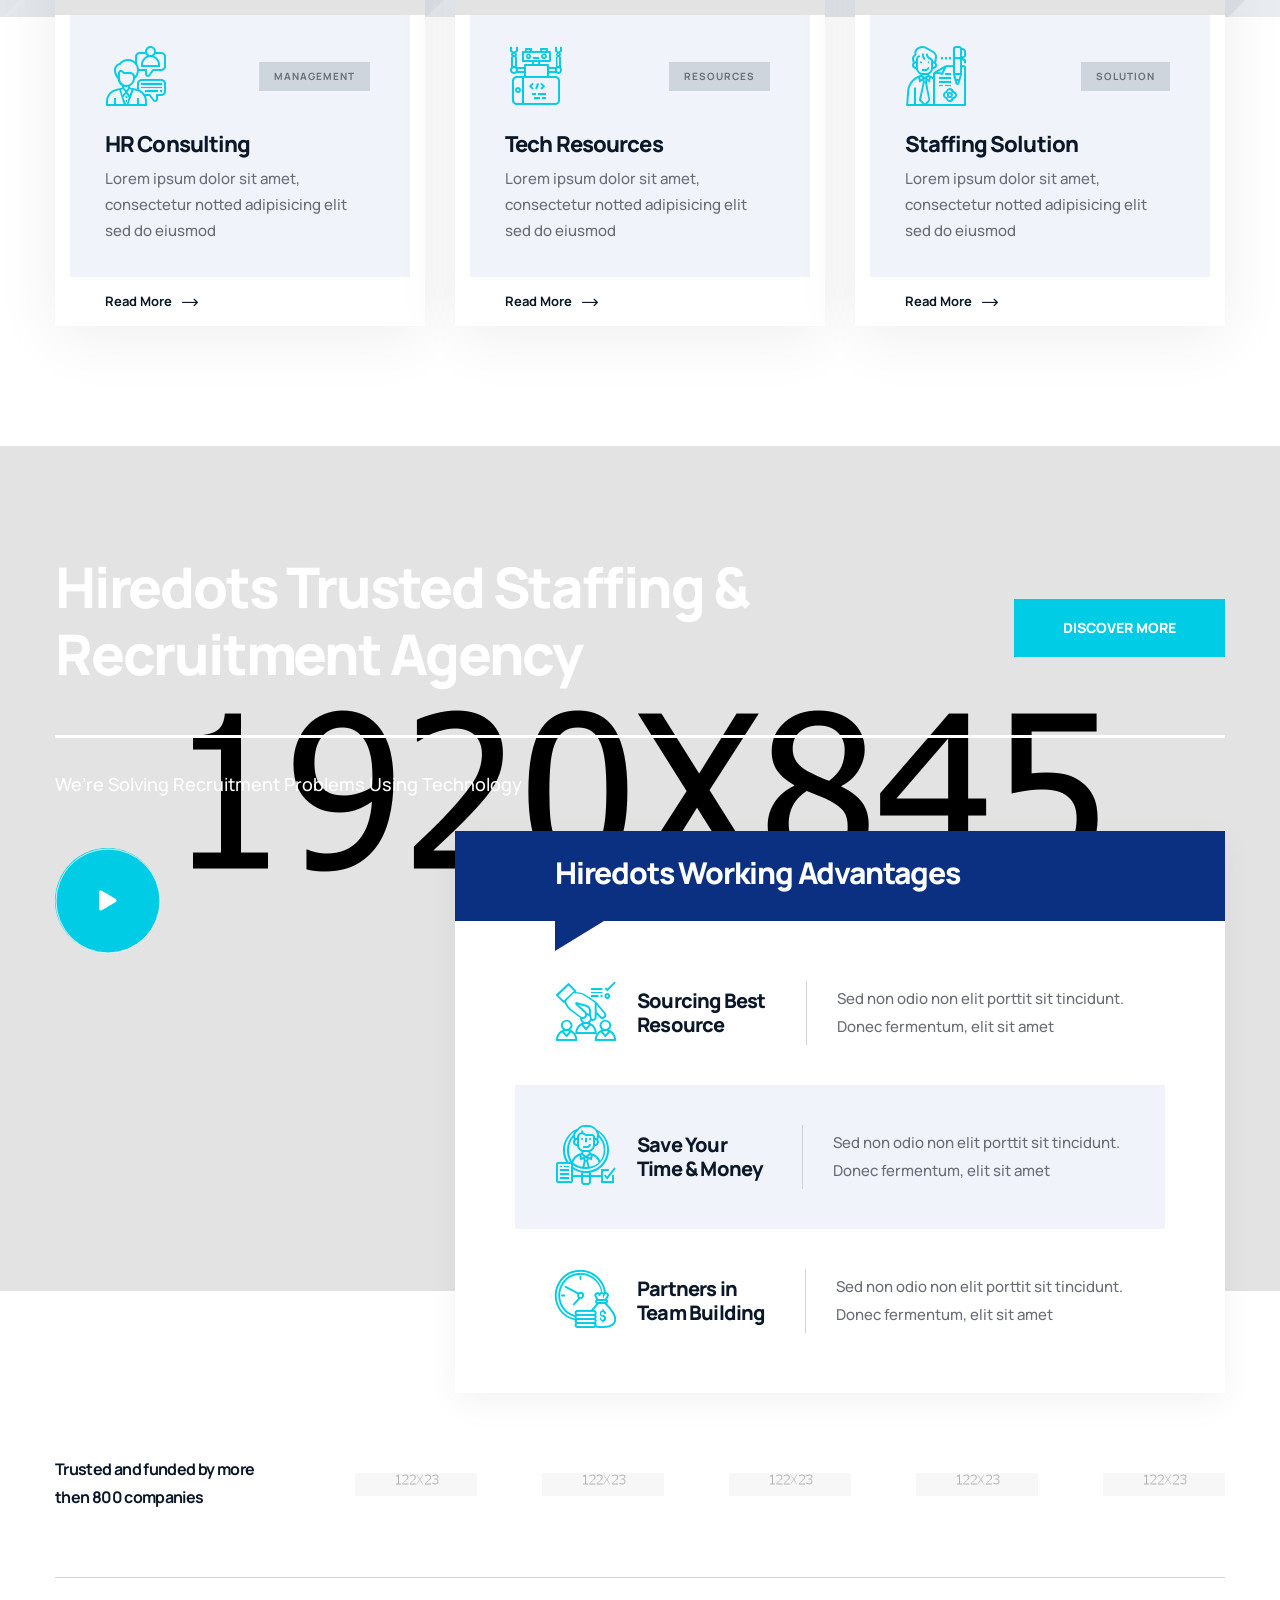
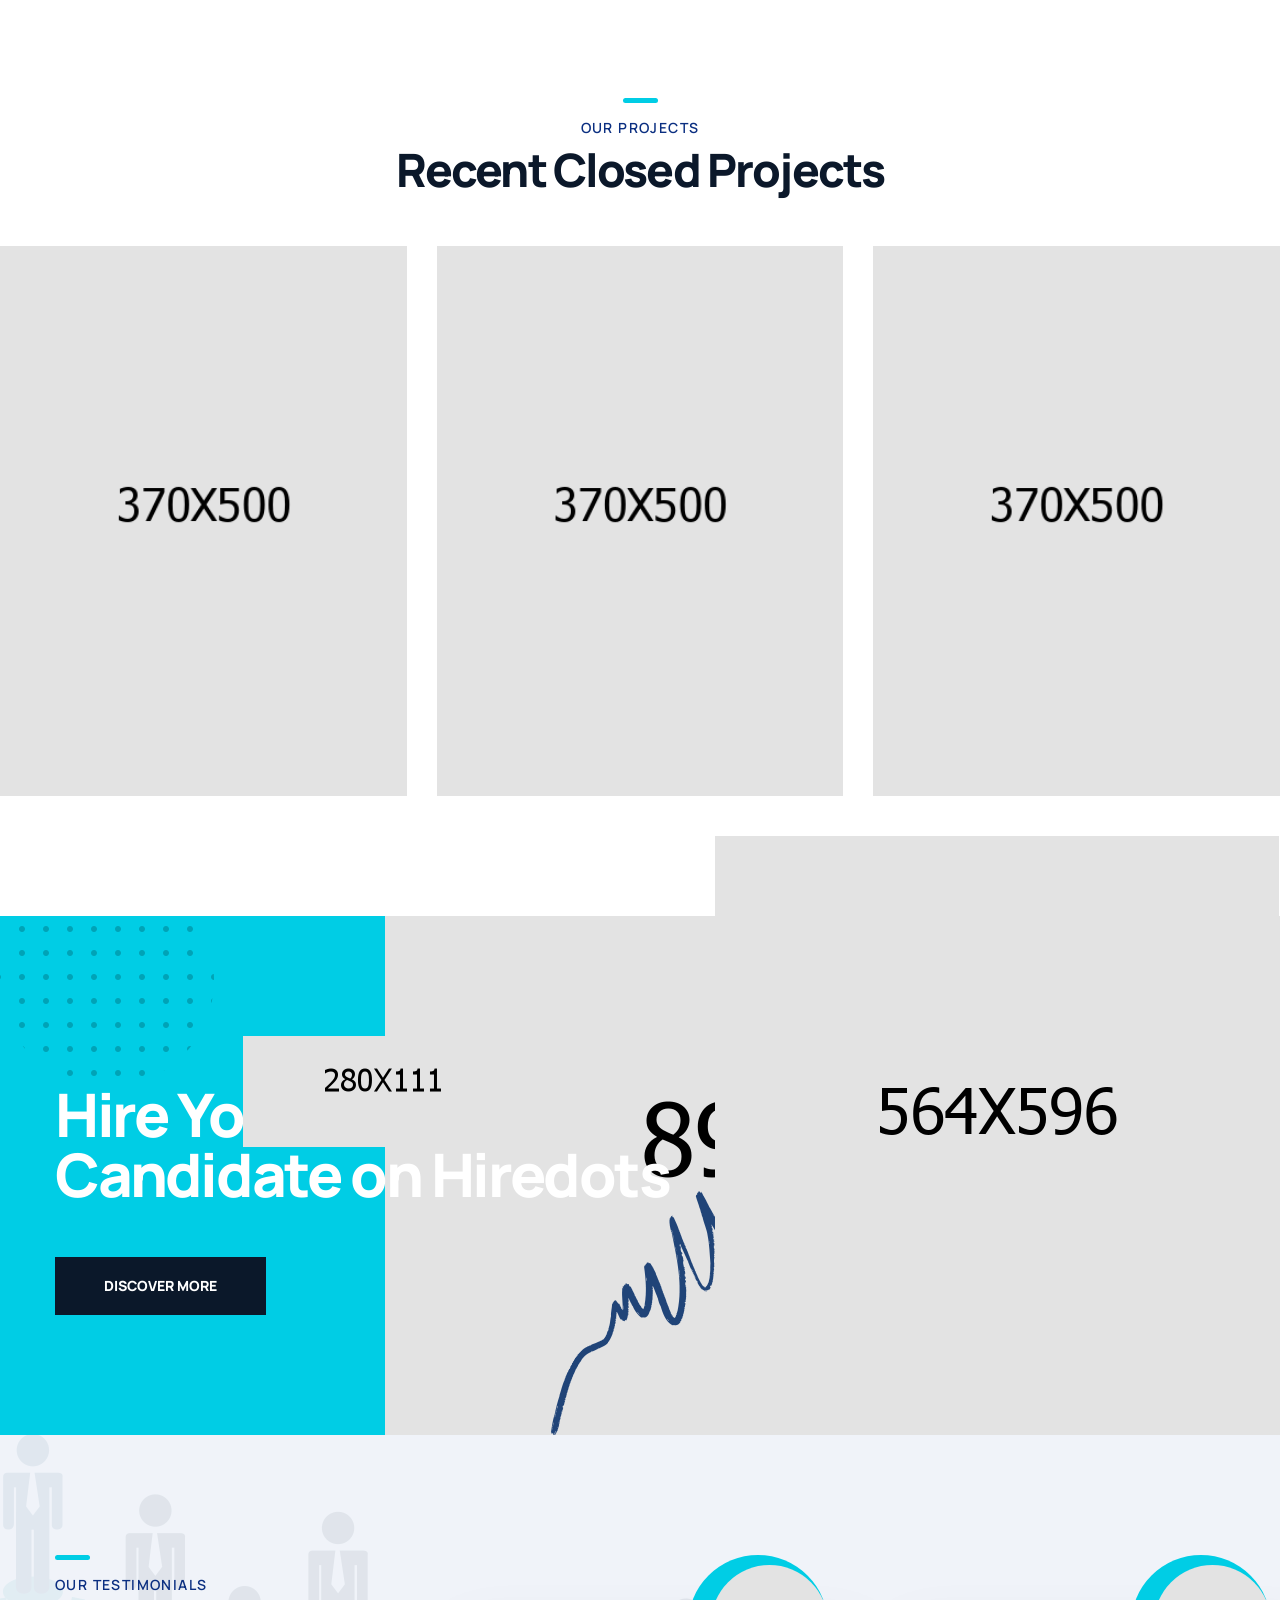
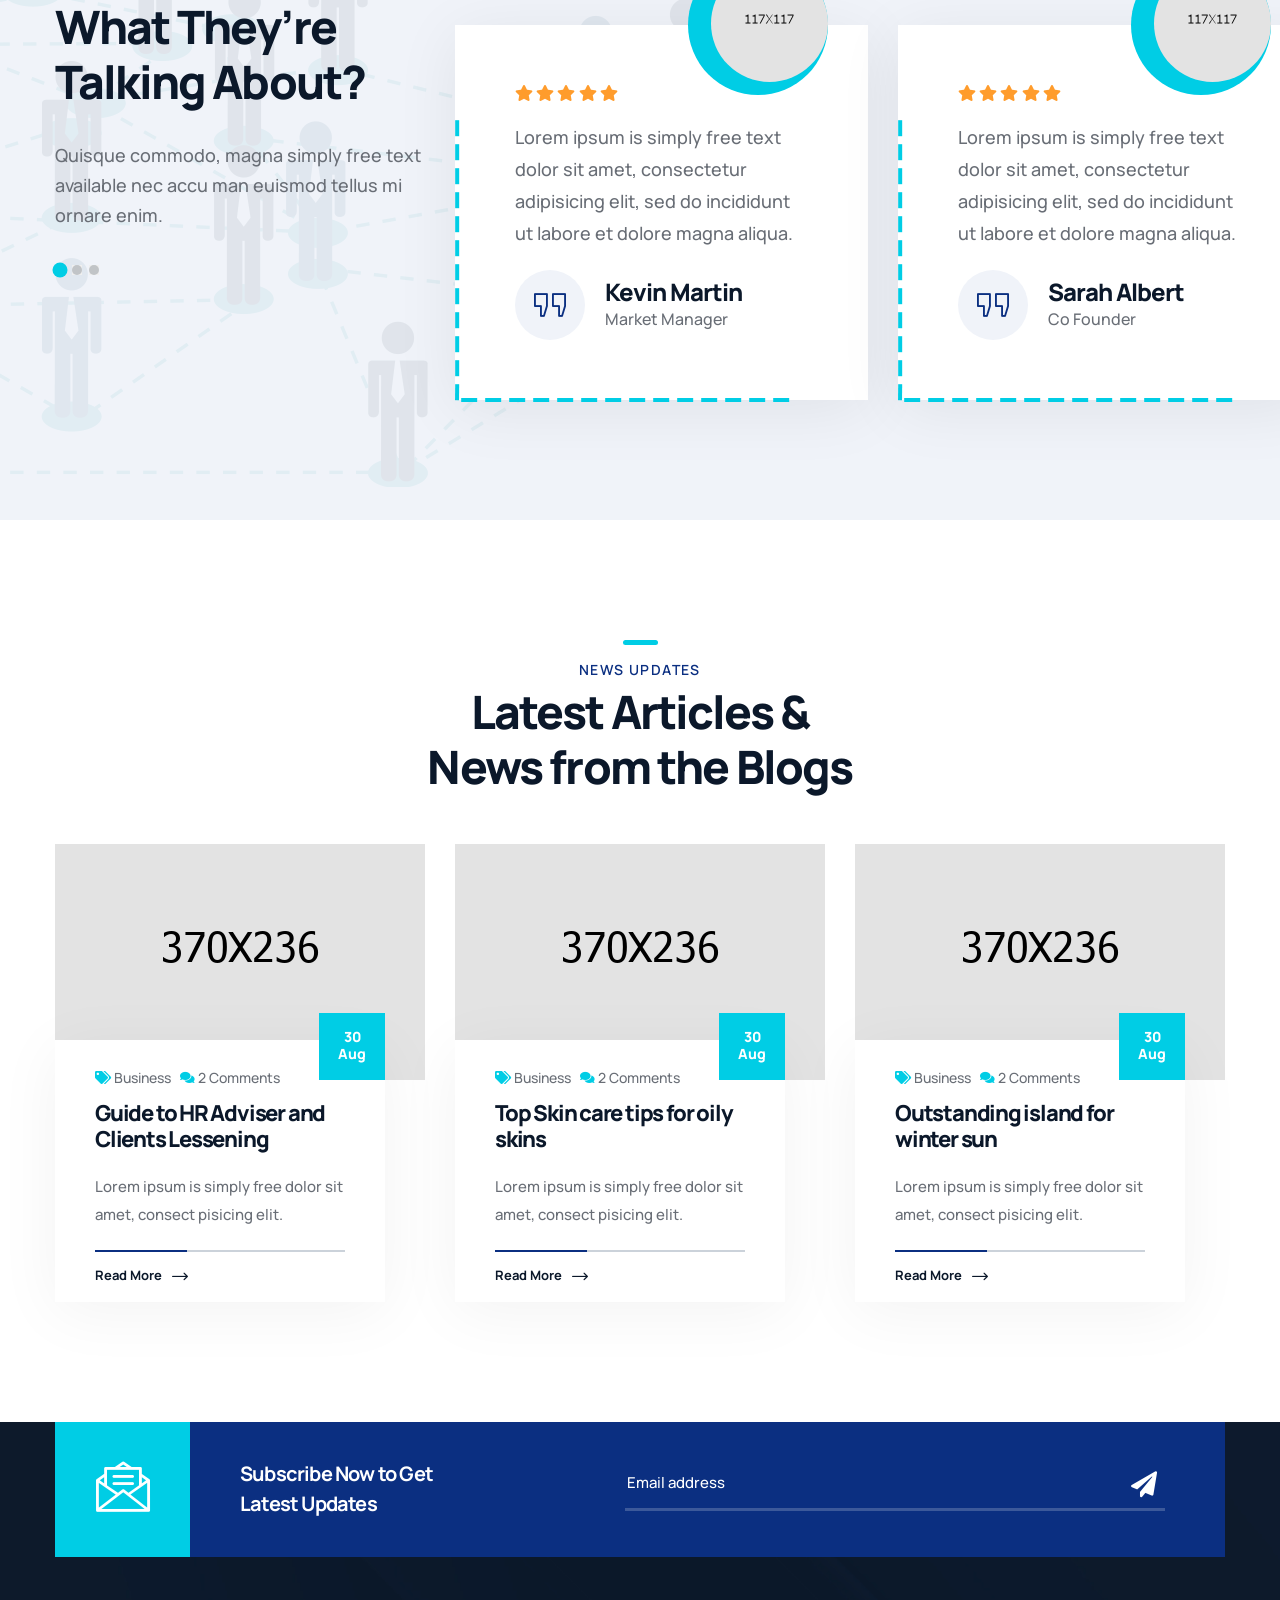
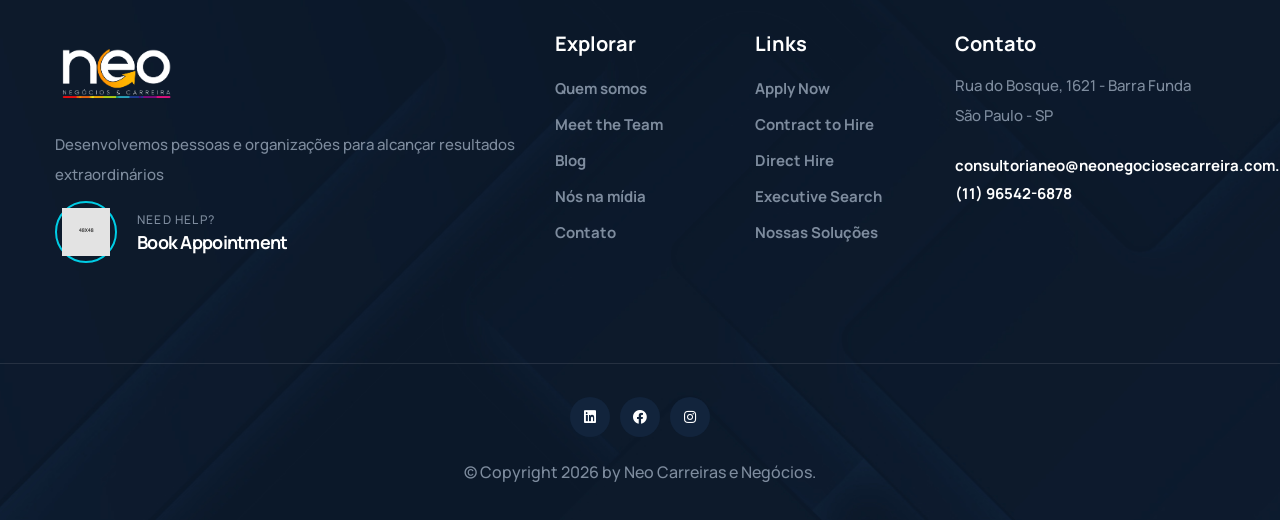
==== commit 8ddf4a6a: "update services" ====
--- a/index.html
+++ b/index.html
@@ -108,13 +108,13 @@
                             <li class="dropdown">
                                 <a href="#">Soluções Neo</a>
                                 <ul>
-                                    <li><a href="services.html">Services</a></li>
-                                    <li><a href="service-d-consulting.html">HR Consulting</a></li>
-                                    <li><a href="service-d-resources.html">Tech Resources</a></li>
+                                    <li><a href="services.html">Para empresas</a></li>
+                                    <li><a href="service-d-consulting.html">Para candidatos</a></li>
+                                 <!--    <li><a href="service-d-resources.html">Tech Resources</a></li>
                                     <li><a href="service-d-hydro-solution.html">Staffing Solution</a></li>
                                     <li><a href="service-d-program.html">Corporate Program</a></li>
                                     <li> <a href="service-d-training.html">Leadership Training</a></li>
-                                    <li><a href="service-d-management.html">Staff Management</a></li>
+                                    <li><a href="service-d-management.html">Staff Management</a></li> -->
                                 </ul>
                             </li>
 
@@ -1096,8 +1096,7 @@
                                 <a href="index.html" class="footer-widget__logo">
                                     <img src="assets/images/neo-logo-transparent.png" width="125" alt="neo-logo">
                                 </a>
-                                <p class="footer-widget__text">Lorem ipsum dolor sit amet, consect etur adi pisicing elit <br>
-                                    sed do eiusmod tempor incididunt ut labore.</p>
+                                <p class="footer-widget__text">Desenvolvemos pessoas e organizações para alcançar resultados extraordinários</p>
                                 <div class="footer-widget__author">
                                     <div class="footer-widget__author__img">
                                         <img src="assets/images/resources/footer-about-avata.png" alt="">
@@ -1113,12 +1112,12 @@
                         </div><!-- /.col-md-6 -->
                         <div class="col-md-6 col-xl-2">
                             <div class="footer-widget footer-widget--links">
-                                <h2 class="footer-widget__title">Explore</h2><!-- /.footer-widget__title -->
+                                <h2 class="footer-widget__title">Explorar</h2><!-- /.footer-widget__title -->
                                 <ul class="list-unstyled footer-widget__links">
-                                    <li><a href="about.html">About Company</a></li>
+                                    <li><a href="about.html">Quem somos</a></li>
                                     <li><a href="team.html">Meet the Team</a></li>
-                                    <li><a href="blog.html">News & Media</a></li>
-                                    <li><a href="project.html">Our Projects</a></li>
+                                    <li><a href="blog.html">Blog</a></li>
+                                    <li><a href="project.html">Nós na mídia</a></li>
                                     <li><a href="contact.html">Contato</a></li>
                                 </ul><!-- /.list-unstyled footer-widget__links -->
                             </div><!-- /.footer-widget -->
@@ -1131,7 +1130,7 @@
                                     <li><a href="contact.html">Contract to Hire</a></li>
                                     <li><a href="team.html">Direct Hire</a></li>
                                     <li><a href="history.html">Executive Search</a></li>
-                                    <li><a href="about.html">Our Solutions</a></li>
+                                    <li><a href="services.html">Nossas Soluções</a></li>
                                 </ul><!-- /.list-unstyled footer-widget__links -->
                             </div><!-- /.footer-widget -->
                         </div><!-- /.col-md-6 -->
@@ -1154,19 +1153,15 @@
                 <div class="container">
                     <div class="main-footer__bottom__inner">
                         <div class="footer-widget__social">
-                            <a href="https://twitter.com">
-                                <i class="fab fa-twitter" aria-hidden="true"></i>
-                                <span class="sr-only">Twitter</span>
+                            <a href="https://www.linkedin.com/company/11839641/admin/dashboard/">
+                                <i class="fab fa-linkedin" aria-hidden="true"></i>
+                                <span class="sr-only">Linkedin</span>
                             </a>
-                            <a href="https://facebook.com">
+                            <a href="https://www.facebook.com/neonegociosecarreira/">
                                 <i class="fab fa-facebook" aria-hidden="true"></i>
                                 <span class="sr-only">Facebook</span>
                             </a>
-                            <a href="https://pinterest.com">
-                                <i class="fab fa-pinterest-p" aria-hidden="true"></i>
-                                <span class="sr-only">Pinterest</span>
-                            </a>
-                            <a href="https://instagram.com">
+                            <a href="https://www.instagram.com/neonegociosecarreira/profilecard/?igsh=OTR0dXNqNW5sdzRq">
                                 <i class="fab fa-instagram" aria-hidden="true"></i>
                                 <span class="sr-only">Instagram</span>
                             </a>
